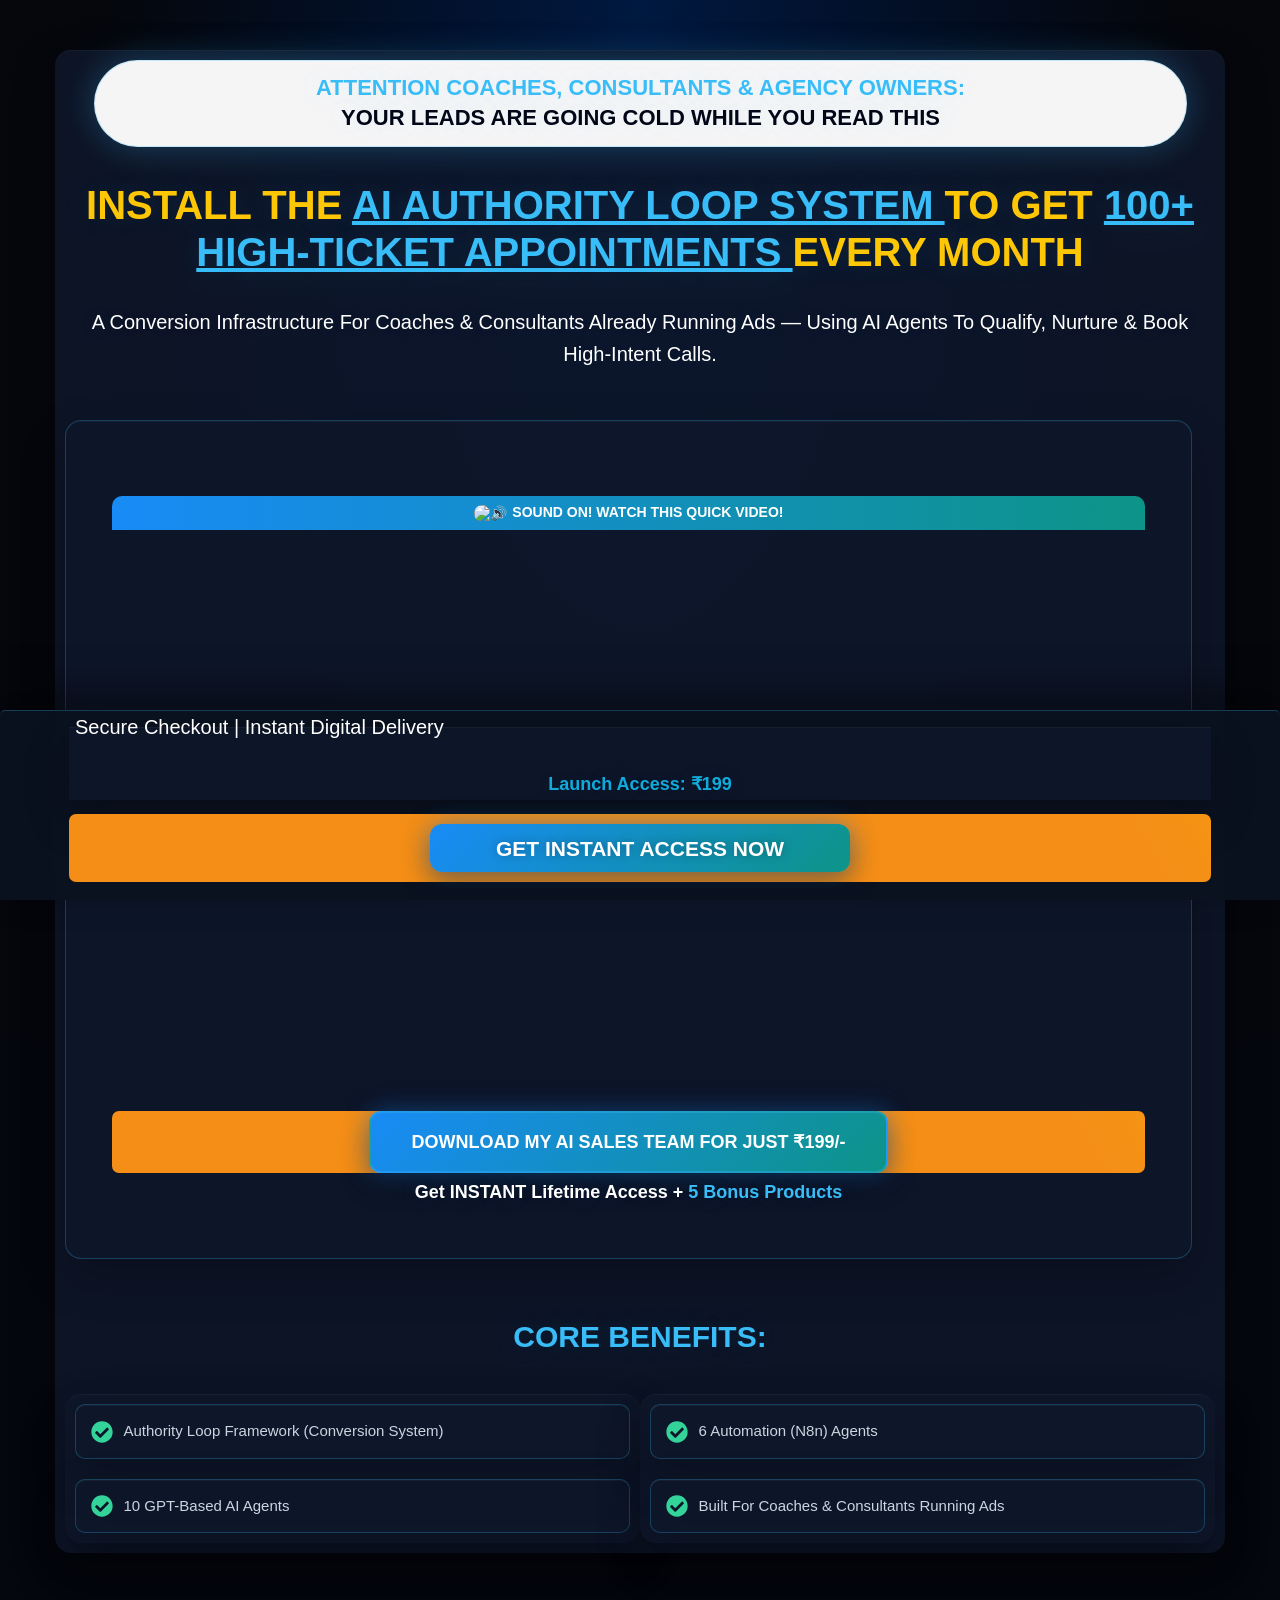
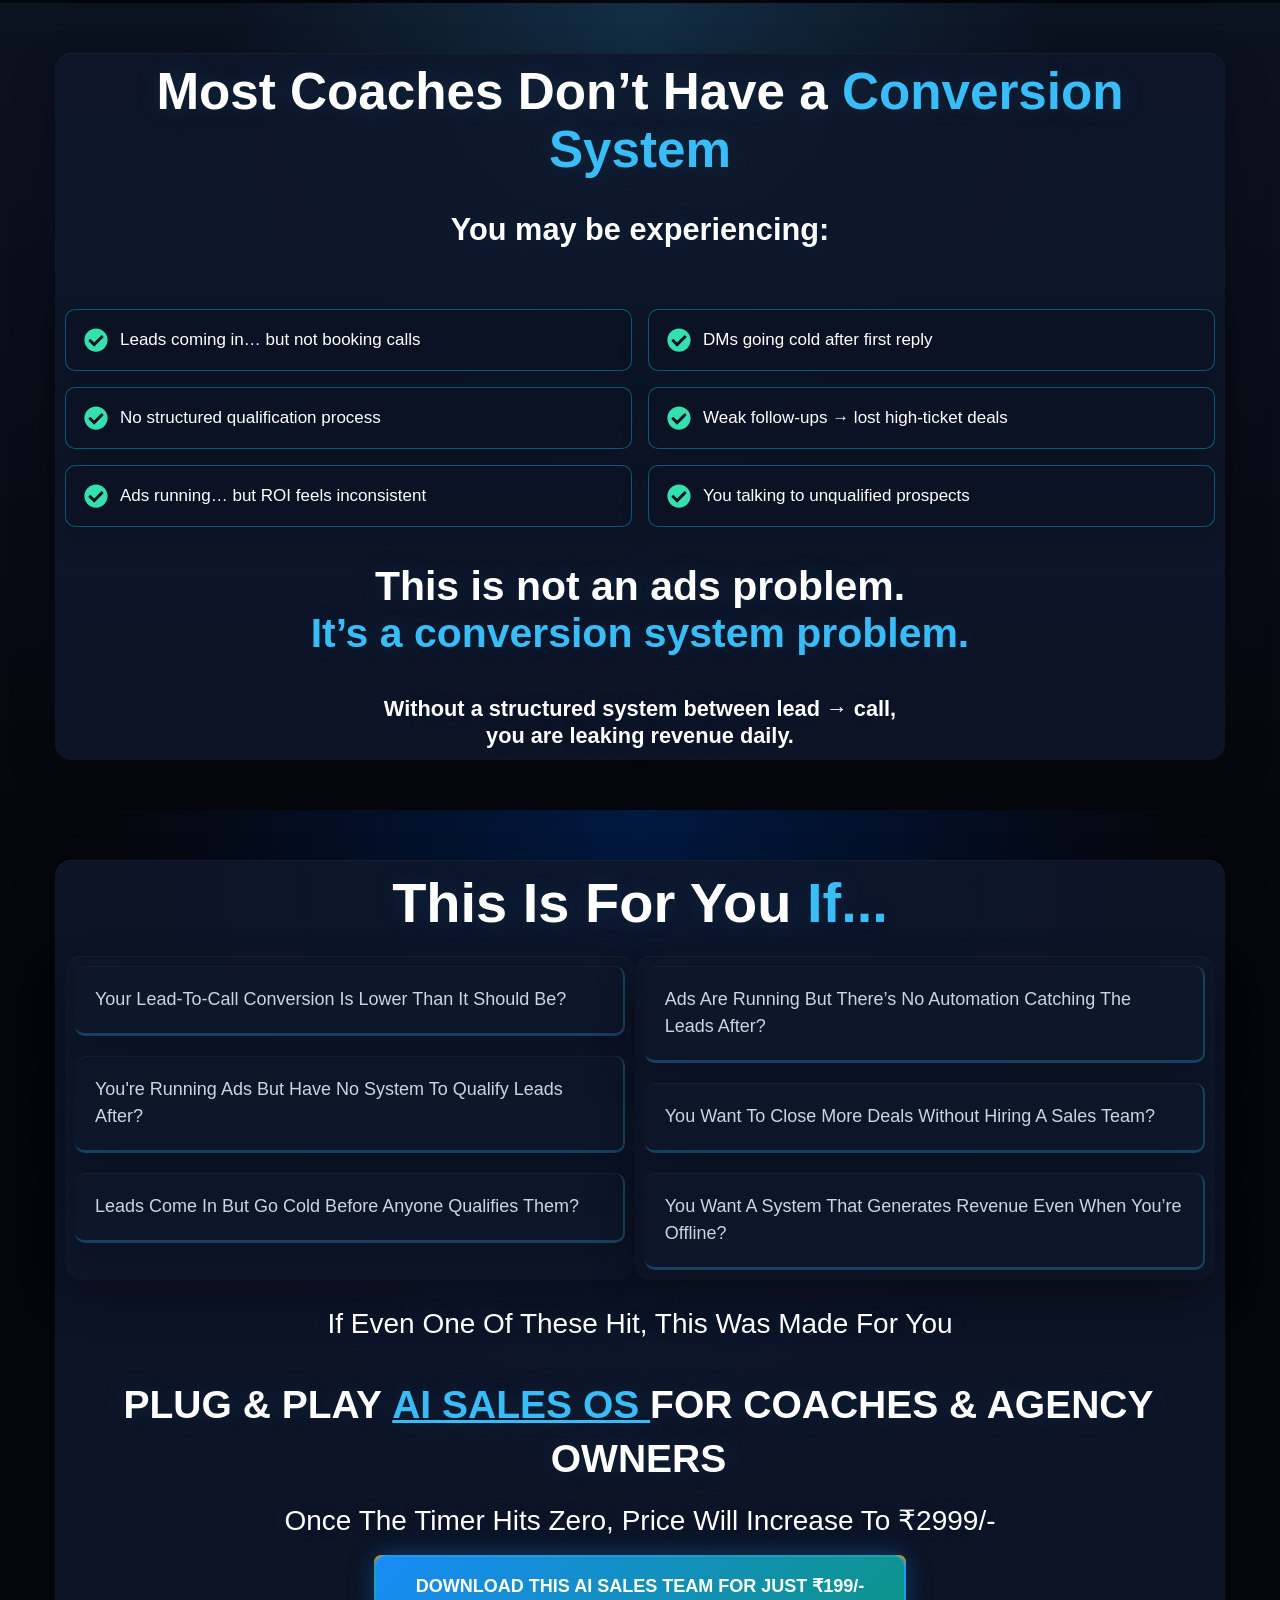
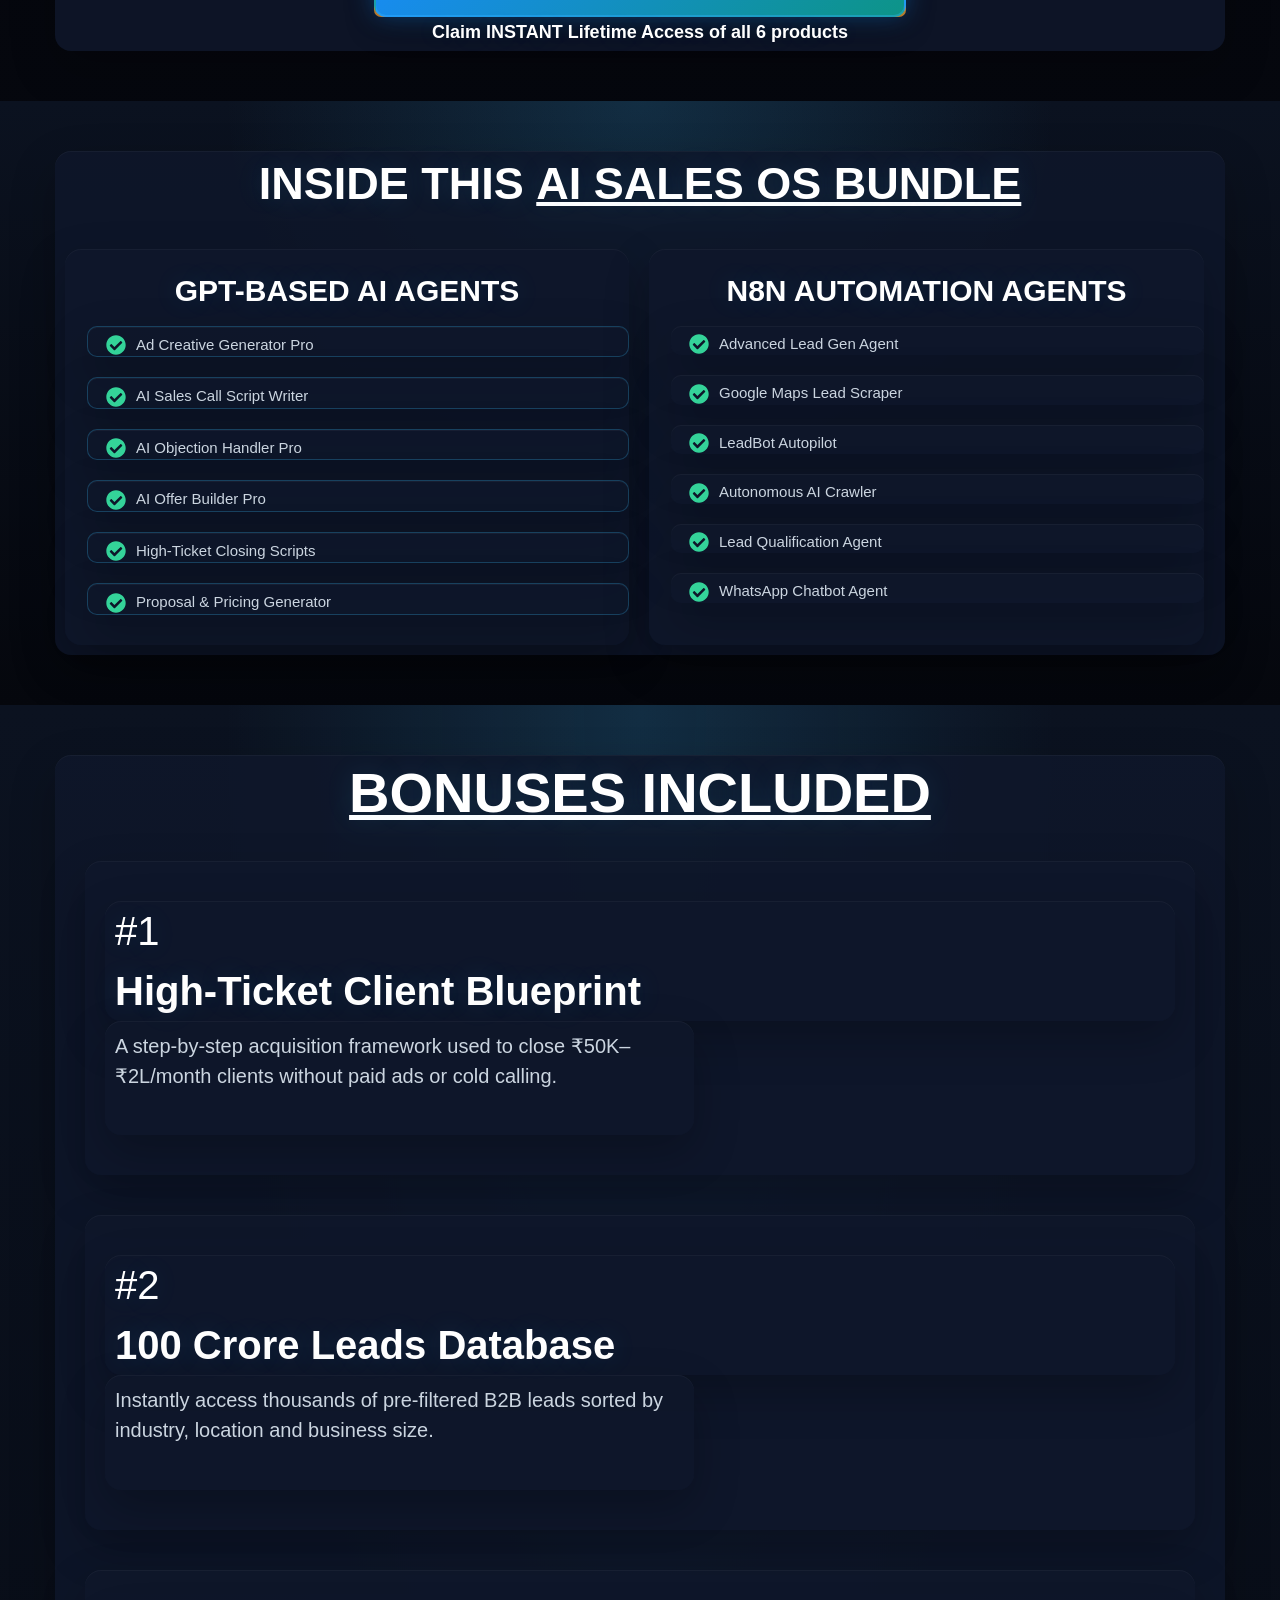
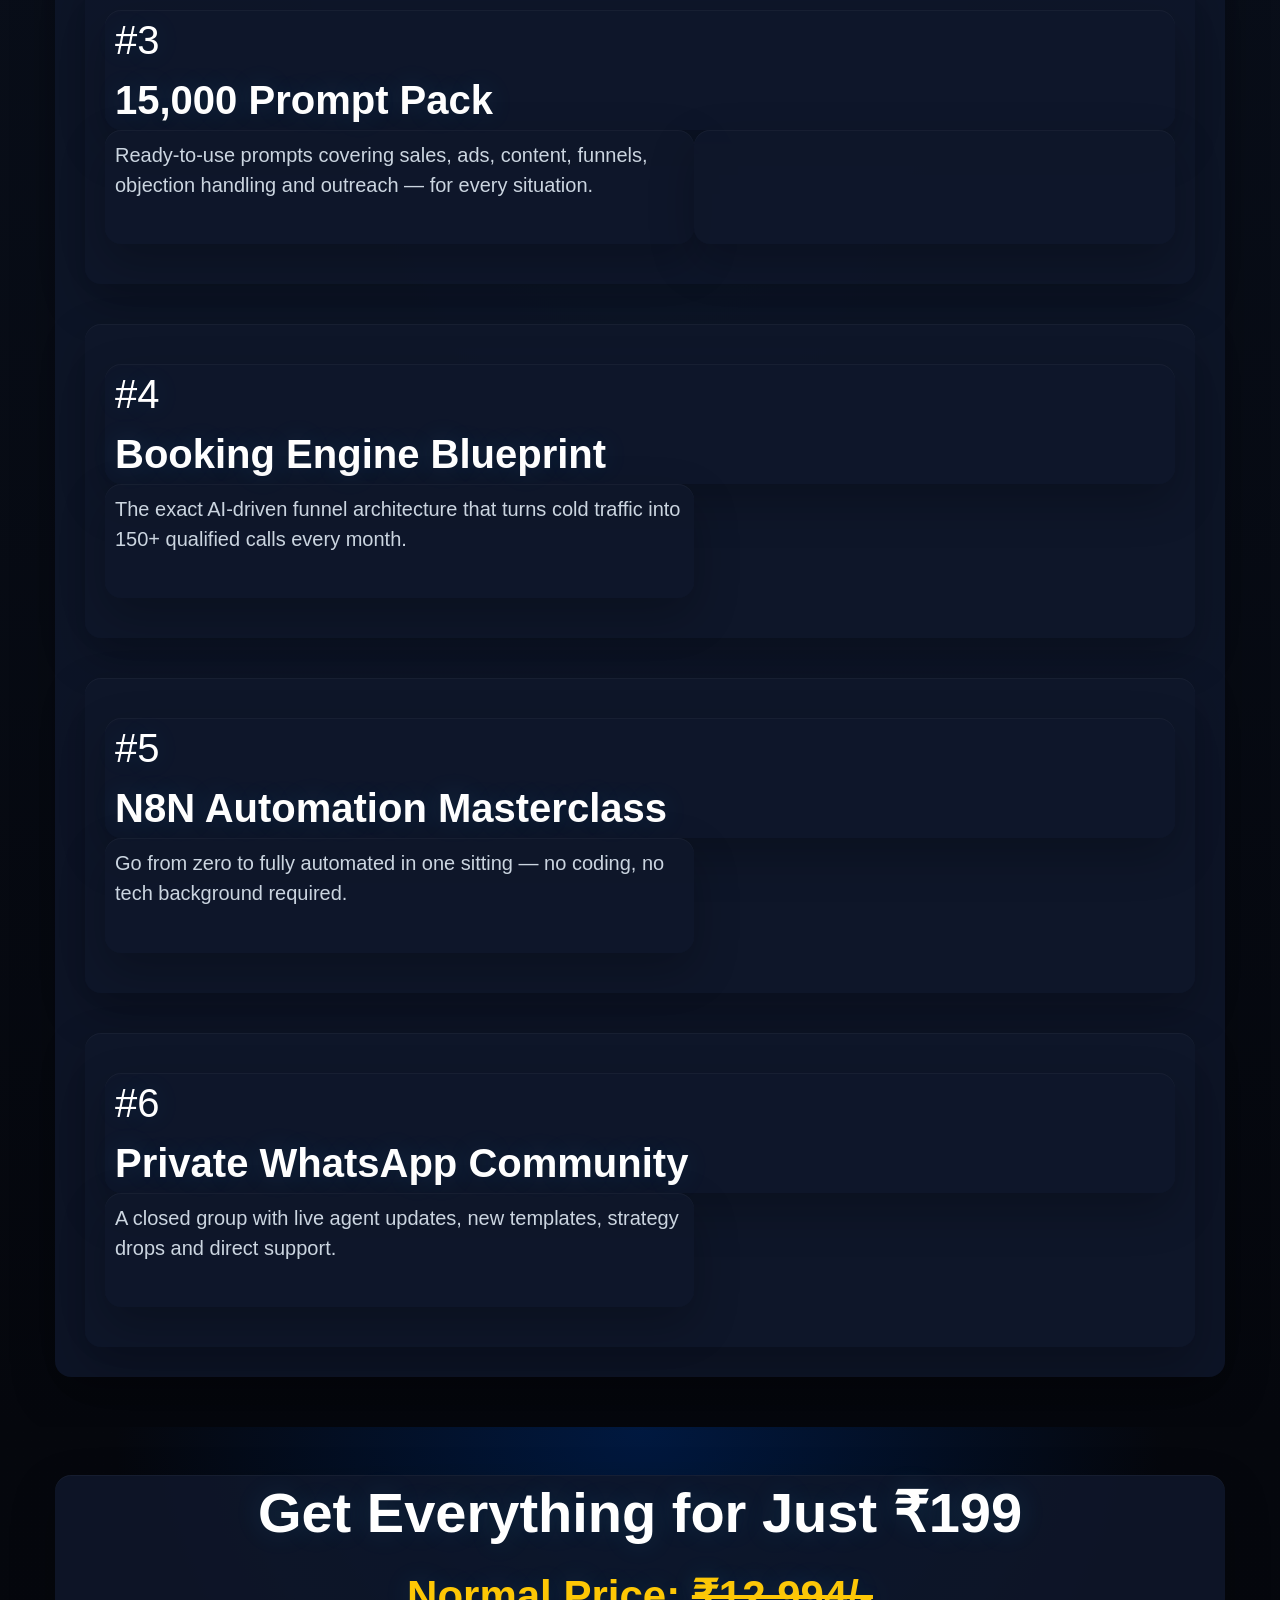
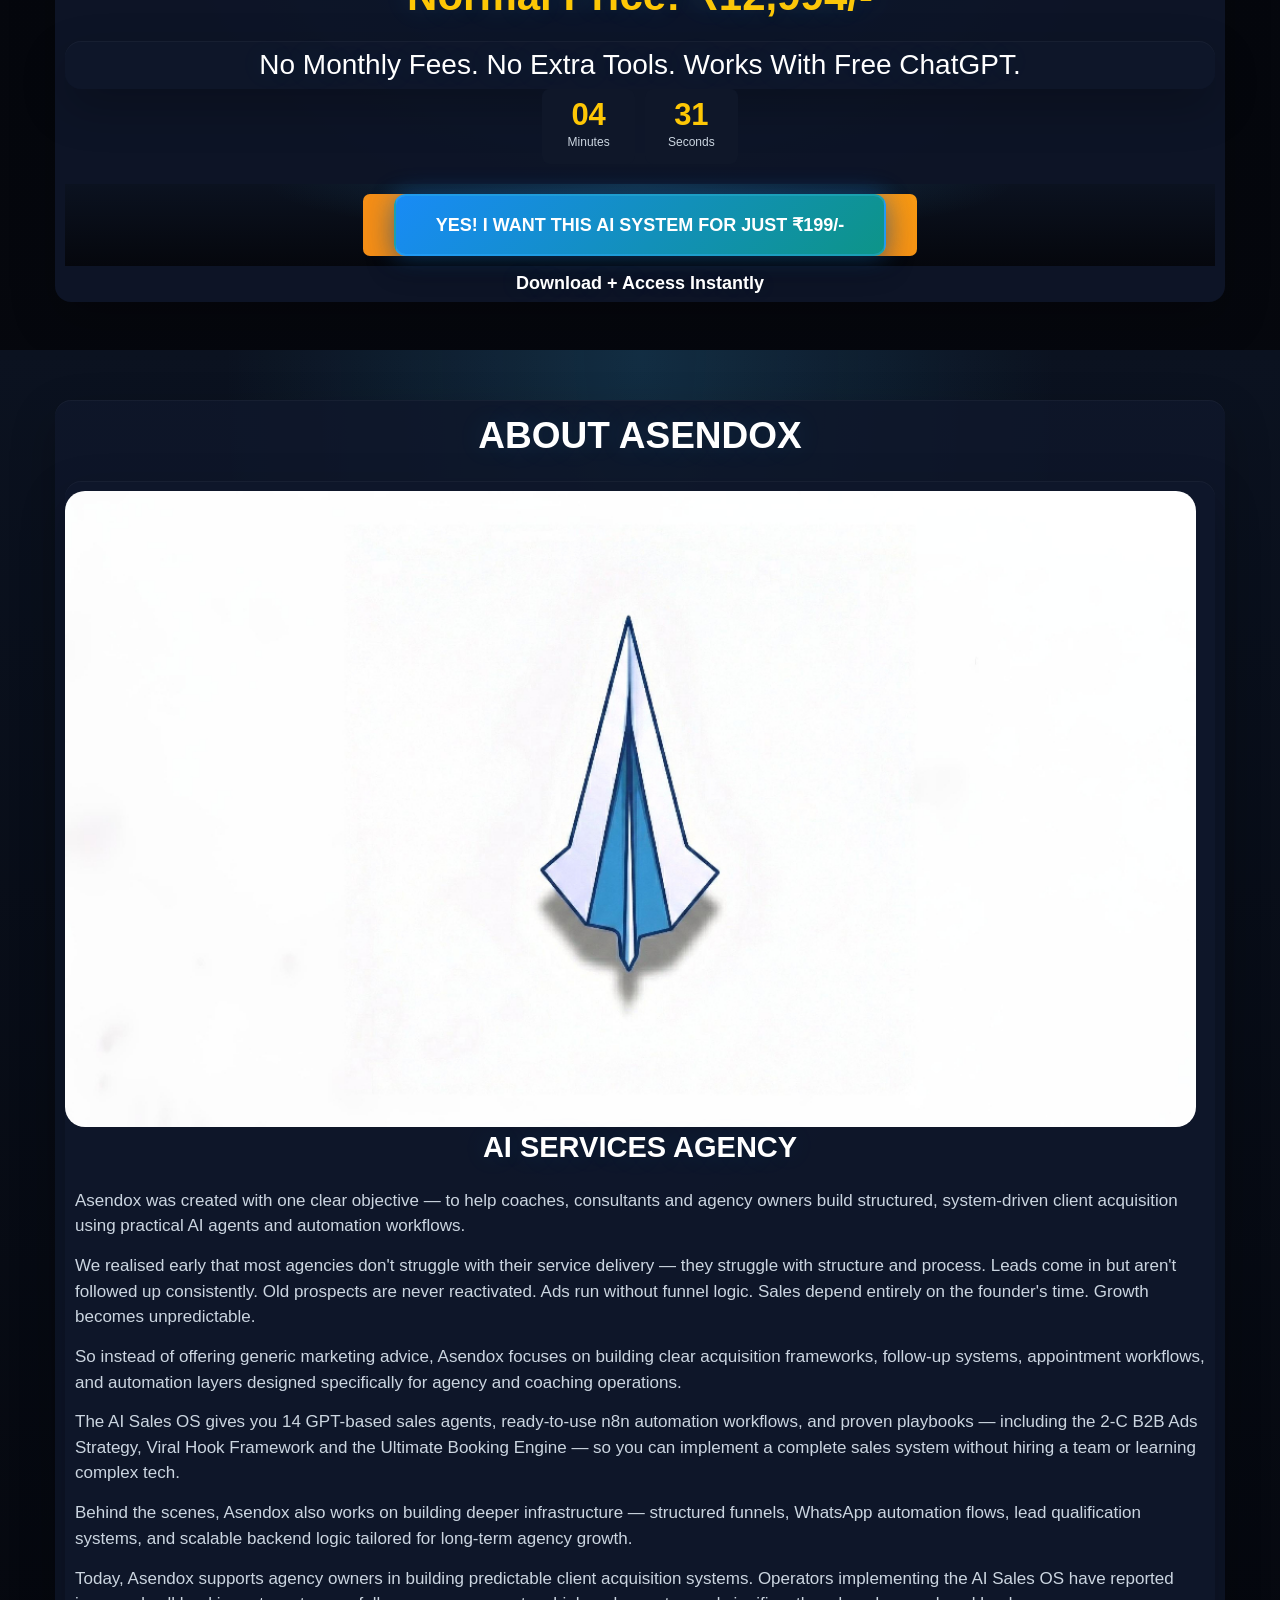
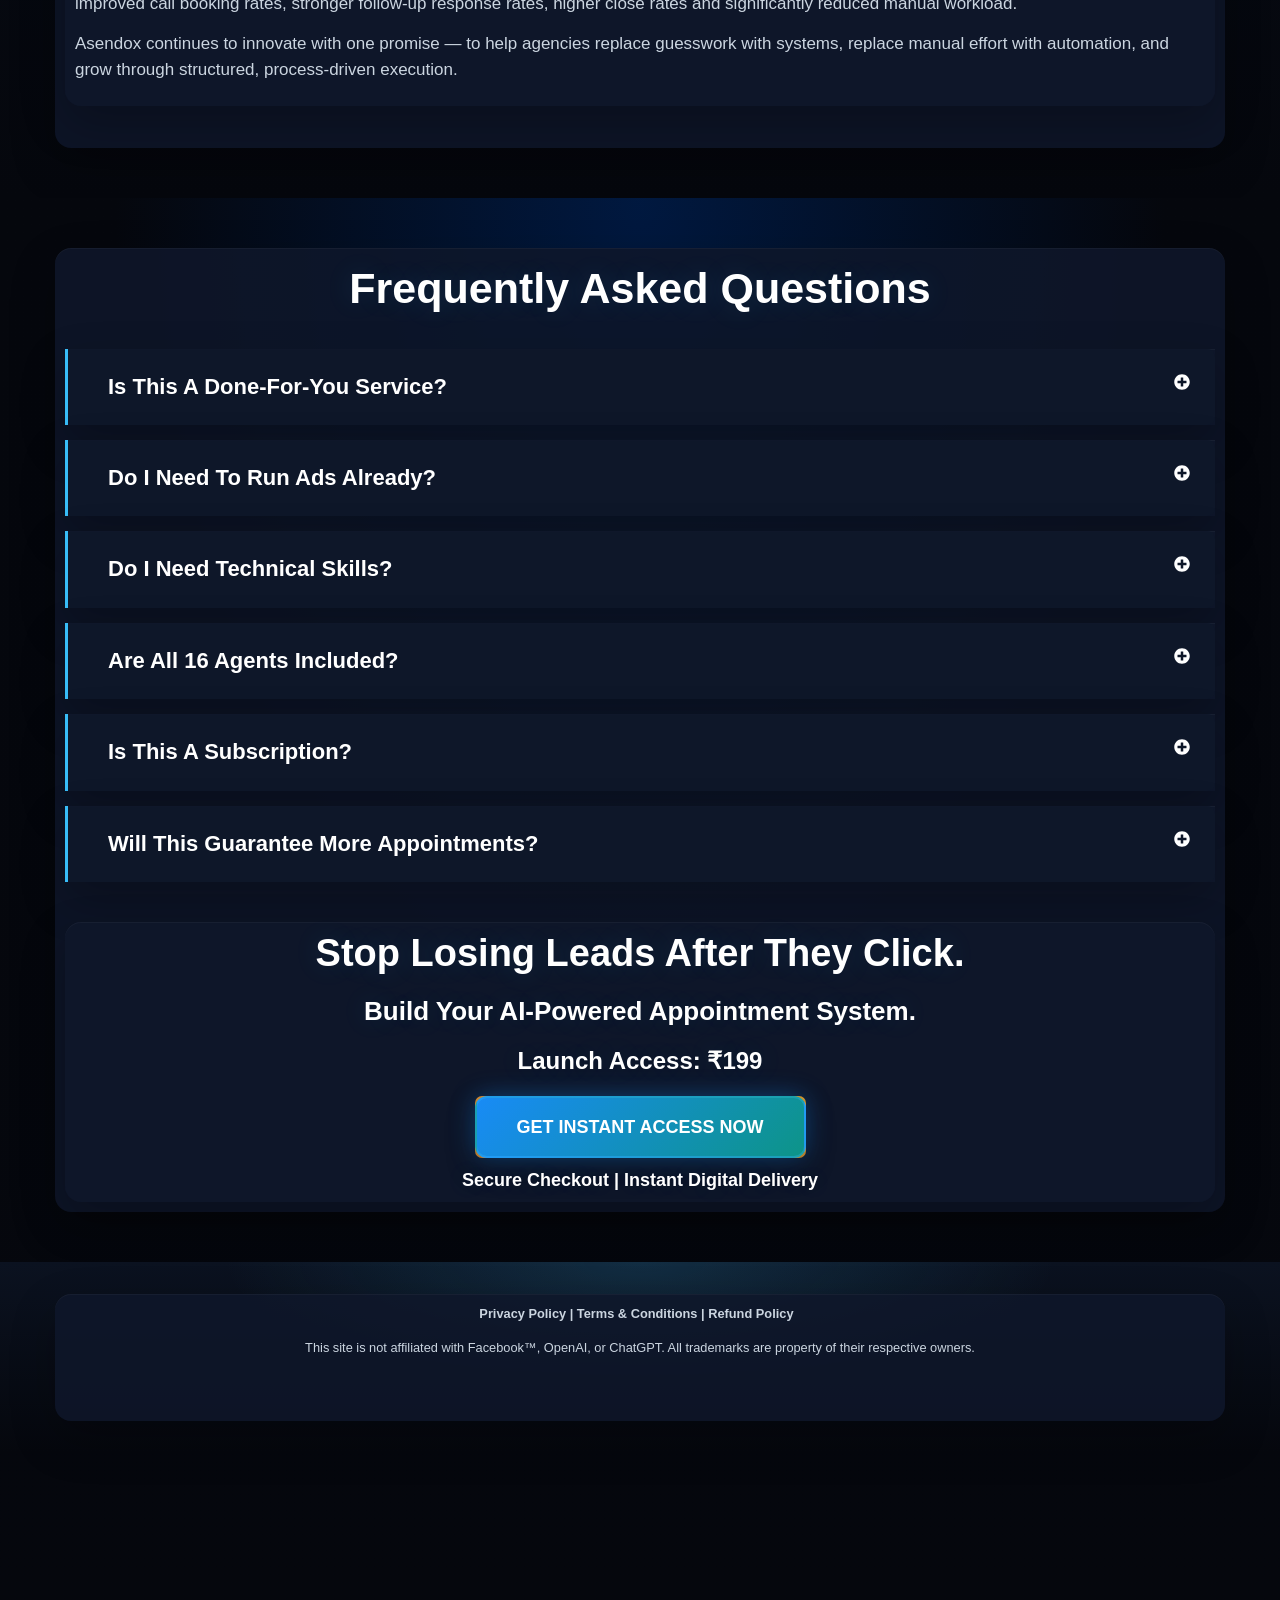
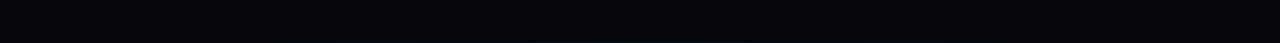
==== index.html @ 413ad121 "Made the Problem Section" ====
﻿<!DOCTYPE html>
<html lang="en-US">

<head>
	<meta http-equiv="Content-Type" content="text/html; charset=UTF-8">
	<script async="" src="./data/gtm.js.download"></script>
	<script async="" src="./data/gtm.js.download"></script>
	<script async="" src="./data/gtm(1).js.download"></script>
	<script async="" src="./data/fbevents.js.download"></script>
	<script async="" src="./data/oddnc87wo2"></script>
	<script>if (navigator.userAgent.match(/MSIE|Internet Explorer/i) || navigator.userAgent.match(/Trident\/7\..*?rv:11/i)) { var href = document.location.href; if (!href.match(/[?&]nowprocket/)) { if (href.indexOf("?") == -1) { if (href.indexOf("#") == -1) { document.location.href = href + "?nowprocket=1" } else { document.location.href = href.replace("#", "?nowprocket=1#") } } else { if (href.indexOf("#") == -1) { document.location.href = href + "&nowprocket=1" } else { document.location.href = href.replace("#", "&nowprocket=1#") } } } }</script>
	<script>class RocketLazyLoadScripts { constructor() { this.v = "1.2.3", this.triggerEvents = ["keydown", "mousedown", "mousemove", "touchmove", "touchstart", "touchend", "wheel"], this.userEventHandler = this._triggerListener.bind(this), this.touchStartHandler = this._onTouchStart.bind(this), this.touchMoveHandler = this._onTouchMove.bind(this), this.touchEndHandler = this._onTouchEnd.bind(this), this.clickHandler = this._onClick.bind(this), this.interceptedClicks = [], window.addEventListener("pageshow", t => { this.persisted = t.persisted }), window.addEventListener("DOMContentLoaded", () => { this._preconnect3rdParties() }), this.delayedScripts = { normal: [], async: [], defer: [] }, this.trash = [], this.allJQueries = [] } _addUserInteractionListener(t) { if (document.hidden) { t._triggerListener(); return } this.triggerEvents.forEach(e => window.addEventListener(e, t.userEventHandler, { passive: !0 })), window.addEventListener("touchstart", t.touchStartHandler, { passive: !0 }), window.addEventListener("mousedown", t.touchStartHandler), document.addEventListener("visibilitychange", t.userEventHandler) } _removeUserInteractionListener() { this.triggerEvents.forEach(t => window.removeEventListener(t, this.userEventHandler, { passive: !0 })), document.removeEventListener("visibilitychange", this.userEventHandler) } _onTouchStart(t) { "HTML" !== t.target.tagName && (window.addEventListener("touchend", this.touchEndHandler), window.addEventListener("mouseup", this.touchEndHandler), window.addEventListener("touchmove", this.touchMoveHandler, { passive: !0 }), window.addEventListener("mousemove", this.touchMoveHandler), t.target.addEventListener("click", this.clickHandler), this._renameDOMAttribute(t.target, "onclick", "rocket-onclick"), this._pendingClickStarted()) } _onTouchMove(t) { window.removeEventListener("touchend", this.touchEndHandler), window.removeEventListener("mouseup", this.touchEndHandler), window.removeEventListener("touchmove", this.touchMoveHandler, { passive: !0 }), window.removeEventListener("mousemove", this.touchMoveHandler), t.target.removeEventListener("click", this.clickHandler), this._renameDOMAttribute(t.target, "rocket-onclick", "onclick"), this._pendingClickFinished() } _onTouchEnd(t) { window.removeEventListener("touchend", this.touchEndHandler), window.removeEventListener("mouseup", this.touchEndHandler), window.removeEventListener("touchmove", this.touchMoveHandler, { passive: !0 }), window.removeEventListener("mousemove", this.touchMoveHandler) } _onClick(t) { t.target.removeEventListener("click", this.clickHandler), this._renameDOMAttribute(t.target, "rocket-onclick", "onclick"), this.interceptedClicks.push(t), t.preventDefault(), t.stopPropagation(), t.stopImmediatePropagation(), this._pendingClickFinished() } _replayClicks() { window.removeEventListener("touchstart", this.touchStartHandler, { passive: !0 }), window.removeEventListener("mousedown", this.touchStartHandler), this.interceptedClicks.forEach(t => { t.target.dispatchEvent(new MouseEvent("click", { view: t.view, bubbles: !0, cancelable: !0 })) }) } _waitForPendingClicks() { return new Promise(t => { this._isClickPending ? this._pendingClickFinished = t : t() }) } _pendingClickStarted() { this._isClickPending = !0 } _pendingClickFinished() { this._isClickPending = !1 } _renameDOMAttribute(t, e, r) { t.hasAttribute && t.hasAttribute(e) && (event.target.setAttribute(r, event.target.getAttribute(e)), event.target.removeAttribute(e)) } _triggerListener() { this._removeUserInteractionListener(this), "loading" === document.readyState ? document.addEventListener("DOMContentLoaded", this._loadEverythingNow.bind(this)) : this._loadEverythingNow() } _preconnect3rdParties() { let t = []; document.querySelectorAll("script[type=rocketlazyloadscript]").forEach(e => { if (e.hasAttribute("src")) { let r = new URL(e.src).origin; r !== location.origin && t.push({ src: r, crossOrigin: e.crossOrigin || "module" === e.getAttribute("data-rocket-type") }) } }), t = [...new Map(t.map(t => [JSON.stringify(t), t])).values()], this._batchInjectResourceHints(t, "preconnect") } async _loadEverythingNow() { this.lastBreath = Date.now(), this._delayEventListeners(this), this._delayJQueryReady(this), this._handleDocumentWrite(), this._registerAllDelayedScripts(), this._preloadAllScripts(), await this._loadScriptsFromList(this.delayedScripts.normal), await this._loadScriptsFromList(this.delayedScripts.defer), await this._loadScriptsFromList(this.delayedScripts.async); try { await this._triggerDOMContentLoaded(), await this._triggerWindowLoad() } catch (t) { console.error(t) } window.dispatchEvent(new Event("rocket-allScriptsLoaded")), this._waitForPendingClicks().then(() => { this._replayClicks() }), this._emptyTrash() } _registerAllDelayedScripts() { document.querySelectorAll("script[type=rocketlazyloadscript]").forEach(t => { t.hasAttribute("data-rocket-src") ? t.hasAttribute("async") && !1 !== t.async ? this.delayedScripts.async.push(t) : t.hasAttribute("defer") && !1 !== t.defer || "module" === t.getAttribute("data-rocket-type") ? this.delayedScripts.defer.push(t) : this.delayedScripts.normal.push(t) : this.delayedScripts.normal.push(t) }) } async _transformScript(t) { return new Promise((await this._littleBreath(), navigator.userAgent.indexOf("Firefox/") > 0 || "" === navigator.vendor) ? e => { let r = document.createElement("script");[...t.attributes].forEach(t => { let e = t.nodeName; "type" !== e && ("data-rocket-type" === e && (e = "type"), "data-rocket-src" === e && (e = "src"), r.setAttribute(e, t.nodeValue)) }), t.text && (r.text = t.text), r.hasAttribute("src") ? (r.addEventListener("load", e), r.addEventListener("error", e)) : (r.text = t.text, e()); try { t.parentNode.replaceChild(r, t) } catch (i) { e() } } : async e => { function r() { t.setAttribute("data-rocket-status", "failed"), e() } try { let i = t.getAttribute("data-rocket-type"), n = t.getAttribute("data-rocket-src"); t.text, i ? (t.type = i, t.removeAttribute("data-rocket-type")) : t.removeAttribute("type"), t.addEventListener("load", function r() { t.setAttribute("data-rocket-status", "executed"), e() }), t.addEventListener("error", r), n ? (t.removeAttribute("data-rocket-src"), t.src = n) : t.src = "data:text/javascript;base64," + window.btoa(unescape(encodeURIComponent(t.text))) } catch (s) { r() } }) } async _loadScriptsFromList(t) { let e = t.shift(); return e && e.isConnected ? (await this._transformScript(e), this._loadScriptsFromList(t)) : Promise.resolve() } _preloadAllScripts() { this._batchInjectResourceHints([...this.delayedScripts.normal, ...this.delayedScripts.defer, ...this.delayedScripts.async], "preload") } _batchInjectResourceHints(t, e) { var r = document.createDocumentFragment(); t.forEach(t => { let i = t.getAttribute && t.getAttribute("data-rocket-src") || t.src; if (i) { let n = document.createElement("link"); n.href = i, n.rel = e, "preconnect" !== e && (n.as = "script"), t.getAttribute && "module" === t.getAttribute("data-rocket-type") && (n.crossOrigin = !0), t.crossOrigin && (n.crossOrigin = t.crossOrigin), t.integrity && (n.integrity = t.integrity), r.appendChild(n), this.trash.push(n) } }), document.head.appendChild(r) } _delayEventListeners(t) { let e = {}; function r(t, r) { !function t(r) { !e[r] && (e[r] = { originalFunctions: { add: r.addEventListener, remove: r.removeEventListener }, eventsToRewrite: [] }, r.addEventListener = function () { arguments[0] = i(arguments[0]), e[r].originalFunctions.add.apply(r, arguments) }, r.removeEventListener = function () { arguments[0] = i(arguments[0]), e[r].originalFunctions.remove.apply(r, arguments) }); function i(t) { return e[r].eventsToRewrite.indexOf(t) >= 0 ? "rocket-" + t : t } }(t), e[t].eventsToRewrite.push(r) } function i(t, e) { let r = t[e]; Object.defineProperty(t, e, { get: () => r || function () { }, set(i) { t["rocket" + e] = r = i } }) } r(document, "DOMContentLoaded"), r(window, "DOMContentLoaded"), r(window, "load"), r(window, "pageshow"), r(document, "readystatechange"), i(document, "onreadystatechange"), i(window, "onload"), i(window, "onpageshow") } _delayJQueryReady(t) { let e; function r(r) { if (r && r.fn && !t.allJQueries.includes(r)) { r.fn.ready = r.fn.init.prototype.ready = function (e) { return t.domReadyFired ? e.bind(document)(r) : document.addEventListener("rocket-DOMContentLoaded", () => e.bind(document)(r)), r([]) }; let i = r.fn.on; r.fn.on = r.fn.init.prototype.on = function () { if (this[0] === window) { function t(t) { return t.split(" ").map(t => "load" === t || 0 === t.indexOf("load.") ? "rocket-jquery-load" : t).join(" ") } "string" == typeof arguments[0] || arguments[0] instanceof String ? arguments[0] = t(arguments[0]) : "object" == typeof arguments[0] && Object.keys(arguments[0]).forEach(e => { let r = arguments[0][e]; delete arguments[0][e], arguments[0][t(e)] = r }) } return i.apply(this, arguments), this }, t.allJQueries.push(r) } e = r } r(window.jQuery), Object.defineProperty(window, "jQuery", { get: () => e, set(t) { r(t) } }) } async _triggerDOMContentLoaded() { this.domReadyFired = !0, await this._littleBreath(), document.dispatchEvent(new Event("rocket-DOMContentLoaded")), await this._littleBreath(), window.dispatchEvent(new Event("rocket-DOMContentLoaded")), await this._littleBreath(), document.dispatchEvent(new Event("rocket-readystatechange")), await this._littleBreath(), document.rocketonreadystatechange && document.rocketonreadystatechange() } async _triggerWindowLoad() { await this._littleBreath(), window.dispatchEvent(new Event("rocket-load")), await this._littleBreath(), window.rocketonload && window.rocketonload(), await this._littleBreath(), this.allJQueries.forEach(t => t(window).trigger("rocket-jquery-load")), await this._littleBreath(); let t = new Event("rocket-pageshow"); t.persisted = this.persisted, window.dispatchEvent(t), await this._littleBreath(), window.rocketonpageshow && window.rocketonpageshow({ persisted: this.persisted }) } _handleDocumentWrite() { let t = new Map; document.write = document.writeln = function (e) { let r = document.currentScript; r || console.error("WPRocket unable to document.write this: " + e); let i = document.createRange(), n = r.parentElement, s = t.get(r); void 0 === s && (s = r.nextSibling, t.set(r, s)); let a = document.createDocumentFragment(); i.setStart(a, 0), a.appendChild(i.createContextualFragment(e)), n.insertBefore(a, s) } } async _littleBreath() { Date.now() - this.lastBreath > 45 && (await this._requestAnimFrame(), this.lastBreath = Date.now()) } async _requestAnimFrame() { return document.hidden ? new Promise(t => setTimeout(t)) : new Promise(t => requestAnimationFrame(t)) } _emptyTrash() { this.trash.forEach(t => t.remove()) } static run() { let t = new RocketLazyLoadScripts; t._addUserInteractionListener(t) } } RocketLazyLoadScripts.run();</script>

	<title>Orygin AI System</title>
	<meta name="robots" content="max-image-preview:large">
	<style>
		img:is([sizes="auto" i], [sizes^="auto," i]) {
			contain-intrinsic-size: 3000px 1500px
		}
	</style>
	<script
		src="[data-uri]"
		data-rocket-status="executed">
			window._wpemojiSettings = { "baseUrl": "https:\/\/s.w.org\/images\/core\/emoji\/16.0.1\/72x72\/", "ext": ".png", "svgUrl": "https:\/\/s.w.org\/images\/core\/emoji\/16.0.1\/svg\/", "svgExt": ".svg", "source": { "concatemoji": "https:\/\/orygin.ai\/wp-includes\/js\/wp-emoji-release.min.js?ver=6.8.3" } };
			/*! This file is auto-generated */
			!function (s, n) { var o, i, e; function c(e) { try { var t = { supportTests: e, timestamp: (new Date).valueOf() }; sessionStorage.setItem(o, JSON.stringify(t)) } catch (e) { } } function p(e, t, n) { e.clearRect(0, 0, e.canvas.width, e.canvas.height), e.fillText(t, 0, 0); var t = new Uint32Array(e.getImageData(0, 0, e.canvas.width, e.canvas.height).data), a = (e.clearRect(0, 0, e.canvas.width, e.canvas.height), e.fillText(n, 0, 0), new Uint32Array(e.getImageData(0, 0, e.canvas.width, e.canvas.height).data)); return t.every(function (e, t) { return e === a[t] }) } function u(e, t) { e.clearRect(0, 0, e.canvas.width, e.canvas.height), e.fillText(t, 0, 0); for (var n = e.getImageData(16, 16, 1, 1), a = 0; a < n.data.length; a++)if (0 !== n.data[a]) return !1; return !0 } function f(e, t, n, a) { switch (t) { case "flag": return n(e, "\ud83c\udff3\ufe0f\u200d\u26a7\ufe0f", "\ud83c\udff3\ufe0f\u200b\u26a7\ufe0f") ? !1 : !n(e, "\ud83c\udde8\ud83c\uddf6", "\ud83c\udde8\u200b\ud83c\uddf6") && !n(e, "\ud83c\udff4\udb40\udc67\udb40\udc62\udb40\udc65\udb40\udc6e\udb40\udc67\udb40\udc7f", "\ud83c\udff4\u200b\udb40\udc67\u200b\udb40\udc62\u200b\udb40\udc65\u200b\udb40\udc6e\u200b\udb40\udc67\u200b\udb40\udc7f"); case "emoji": return !a(e, "\ud83e\udedf") }return !1 } function g(e, t, n, a) { var r = "undefined" != typeof WorkerGlobalScope && self instanceof WorkerGlobalScope ? new OffscreenCanvas(300, 150) : s.createElement("canvas"), o = r.getContext("2d", { willReadFrequently: !0 }), i = (o.textBaseline = "top", o.font = "600 32px Arial", {}); return e.forEach(function (e) { i[e] = t(o, e, n, a) }), i } function t(e) { var t = s.createElement("script"); t.src = e, t.defer = !0, s.head.appendChild(t) } "undefined" != typeof Promise && (o = "wpEmojiSettingsSupports", i = ["flag", "emoji"], n.supports = { everything: !0, everythingExceptFlag: !0 }, e = new Promise(function (e) { s.addEventListener("DOMContentLoaded", e, { once: !0 }) }), new Promise(function (t) { var n = function () { try { var e = JSON.parse(sessionStorage.getItem(o)); if ("object" == typeof e && "number" == typeof e.timestamp && (new Date).valueOf() < e.timestamp + 604800 && "object" == typeof e.supportTests) return e.supportTests } catch (e) { } return null }(); if (!n) { if ("undefined" != typeof Worker && "undefined" != typeof OffscreenCanvas && "undefined" != typeof URL && URL.createObjectURL && "undefined" != typeof Blob) try { var e = "postMessage(" + g.toString() + "(" + [JSON.stringify(i), f.toString(), p.toString(), u.toString()].join(",") + "));", a = new Blob([e], { type: "text/javascript" }), r = new Worker(URL.createObjectURL(a), { name: "wpTestEmojiSupports" }); return void (r.onmessage = function (e) { c(n = e.data), r.terminate(), t(n) }) } catch (e) { } c(n = g(i, f, p, u)) } t(n) }).then(function (e) { for (var t in e) n.supports[t] = e[t], n.supports.everything = n.supports.everything && n.supports[t], "flag" !== t && (n.supports.everythingExceptFlag = n.supports.everythingExceptFlag && n.supports[t]); n.supports.everythingExceptFlag = n.supports.everythingExceptFlag && !n.supports.flag, n.DOMReady = !1, n.readyCallback = function () { n.DOMReady = !0 } }).then(function () { return e }).then(function () { var e; n.supports.everything || (n.readyCallback(), (e = n.source || {}).concatemoji ? t(e.concatemoji) : e.wpemoji && e.twemoji && (t(e.twemoji), t(e.wpemoji))) })) }((window, document), window._wpemojiSettings);
		</script>
	<style id="wp-emoji-styles-inline-css">
		img.wp-smiley,
		img.emoji {
			display: inline !important;
			border: none !important;
			box-shadow: none !important;
			height: 1em !important;
			width: 1em !important;
			margin: 0 0.07em !important;
			vertical-align: -0.1em !important;
			background: none !important;
			padding: 0 !important;
		}
	</style>
	<style id="global-styles-inline-css">
		:root {
			--wp--preset--aspect-ratio--square: 1;
			--wp--preset--aspect-ratio--4-3: 4/3;
			--wp--preset--aspect-ratio--3-4: 3/4;
			--wp--preset--aspect-ratio--3-2: 3/2;
			--wp--preset--aspect-ratio--2-3: 2/3;
			--wp--preset--aspect-ratio--16-9: 16/9;
			--wp--preset--aspect-ratio--9-16: 9/16;
			--wp--preset--color--black: #000000;
			--wp--preset--color--cyan-bluish-gray: #abb8c3;
			--wp--preset--color--white: #ffffff;
			--wp--preset--color--pale-pink: #f78da7;
			--wp--preset--color--vivid-red: #cf2e2e;
			--wp--preset--color--luminous-vivid-orange: #ff6900;
			--wp--preset--color--luminous-vivid-amber: #fcb900;
			--wp--preset--color--light-green-cyan: #7bdcb5;
			--wp--preset--color--vivid-green-cyan: #00d084;
			--wp--preset--color--pale-cyan-blue: #8ed1fc;
			--wp--preset--color--vivid-cyan-blue: #0693e3;
			--wp--preset--color--vivid-purple: #9b51e0;
			--wp--preset--gradient--vivid-cyan-blue-to-vivid-purple: linear-gradient(135deg, rgba(6, 147, 227, 1) 0%, rgb(155, 81, 224) 100%);
			--wp--preset--gradient--light-green-cyan-to-vivid-green-cyan: linear-gradient(135deg, rgb(122, 220, 180) 0%, rgb(0, 208, 130) 100%);
			--wp--preset--gradient--luminous-vivid-amber-to-luminous-vivid-orange: linear-gradient(135deg, rgba(252, 185, 0, 1) 0%, rgba(255, 105, 0, 1) 100%);
			--wp--preset--gradient--luminous-vivid-orange-to-vivid-red: linear-gradient(135deg, rgba(255, 105, 0, 1) 0%, rgb(207, 46, 46) 100%);
			--wp--preset--gradient--very-light-gray-to-cyan-bluish-gray: linear-gradient(135deg, rgb(238, 238, 238) 0%, rgb(169, 184, 195) 100%);
			--wp--preset--gradient--cool-to-warm-spectrum: linear-gradient(135deg, rgb(74, 234, 220) 0%, rgb(151, 120, 209) 20%, rgb(207, 42, 186) 40%, rgb(238, 44, 130) 60%, rgb(251, 105, 98) 80%, rgb(254, 248, 76) 100%);
			--wp--preset--gradient--blush-light-purple: linear-gradient(135deg, rgb(255, 206, 236) 0%, rgb(152, 150, 240) 100%);
			--wp--preset--gradient--blush-bordeaux: linear-gradient(135deg, rgb(254, 205, 165) 0%, rgb(254, 45, 45) 50%, rgb(107, 0, 62) 100%);
			--wp--preset--gradient--luminous-dusk: linear-gradient(135deg, rgb(255, 203, 112) 0%, rgb(199, 81, 192) 50%, rgb(65, 88, 208) 100%);
			--wp--preset--gradient--pale-ocean: linear-gradient(135deg, rgb(255, 245, 203) 0%, rgb(182, 227, 212) 50%, rgb(51, 167, 181) 100%);
			--wp--preset--gradient--electric-grass: linear-gradient(135deg, rgb(202, 248, 128) 0%, rgb(113, 206, 126) 100%);
			--wp--preset--gradient--midnight: linear-gradient(135deg, rgb(2, 3, 129) 0%, rgb(40, 116, 252) 100%);
			--wp--preset--font-size--small: 13px;
			--wp--preset--font-size--medium: 20px;
			--wp--preset--font-size--large: 36px;
			--wp--preset--font-size--x-large: 42px;
			--wp--preset--spacing--20: 0.44rem;
			--wp--preset--spacing--30: 0.67rem;
			--wp--preset--spacing--40: 1rem;
			--wp--preset--spacing--50: 1.5rem;
			--wp--preset--spacing--60: 2.25rem;
			--wp--preset--spacing--70: 3.38rem;
			--wp--preset--spacing--80: 5.06rem;
			--wp--preset--shadow--natural: 6px 6px 9px rgba(0, 0, 0, 0.2);
			--wp--preset--shadow--deep: 12px 12px 50px rgba(0, 0, 0, 0.4);
			--wp--preset--shadow--sharp: 6px 6px 0px rgba(0, 0, 0, 0.2);
			--wp--preset--shadow--outlined: 6px 6px 0px -3px rgba(255, 255, 255, 1), 6px 6px rgba(0, 0, 0, 1);
			--wp--preset--shadow--crisp: 6px 6px 0px rgba(0, 0, 0, 1);
		}

		:root {
			--wp--style--global--content-size: 800px;
			--wp--style--global--wide-size: 1200px;
		}

		:where(body) {
			margin: 0;
		}

		.wp-site-blocks>.alignleft {
			float: left;
			margin-right: 2em;
		}

		.wp-site-blocks>.alignright {
			float: right;
			margin-left: 2em;
		}

		.wp-site-blocks>.aligncenter {
			justify-content: center;
			margin-left: auto;
			margin-right: auto;
		}

		:where(.wp-site-blocks)>* {
			margin-block-start: 24px;
			margin-block-end: 0;
		}

		:where(.wp-site-blocks)> :first-child {
			margin-block-start: 0;
		}

		:where(.wp-site-blocks)> :last-child {
			margin-block-end: 0;
		}

		:root {
			--wp--style--block-gap: 24px;
		}

		:root :where(.is-layout-flow)> :first-child {
			margin-block-start: 0;
		}

		:root :where(.is-layout-flow)> :last-child {
			margin-block-end: 0;
		}

		:root :where(.is-layout-flow)>* {
			margin-block-start: 24px;
			margin-block-end: 0;
		}

		:root :where(.is-layout-constrained)> :first-child {
			margin-block-start: 0;
		}

		:root :where(.is-layout-constrained)> :last-child {
			margin-block-end: 0;
		}

		:root :where(.is-layout-constrained)>* {
			margin-block-start: 24px;
			margin-block-end: 0;
		}

		:root :where(.is-layout-flex) {
			gap: 24px;
		}

		:root :where(.is-layout-grid) {
			gap: 24px;
		}

		.is-layout-flow>.alignleft {
			float: left;
			margin-inline-start: 0;
			margin-inline-end: 2em;
		}

		.is-layout-flow>.alignright {
			float: right;
			margin-inline-start: 2em;
			margin-inline-end: 0;
		}

		.is-layout-flow>.aligncenter {
			margin-left: auto !important;
			margin-right: auto !important;
		}

		.is-layout-constrained>.alignleft {
			float: left;
			margin-inline-start: 0;
			margin-inline-end: 2em;
		}

		.is-layout-constrained>.alignright {
			float: right;
			margin-inline-start: 2em;
			margin-inline-end: 0;
		}

		.is-layout-constrained>.aligncenter {
			margin-left: auto !important;
			margin-right: auto !important;
		}

		.is-layout-constrained> :where(:not(.alignleft):not(.alignright):not(.alignfull)) {
			max-width: var(--wp--style--global--content-size);
			margin-left: auto !important;
			margin-right: auto !important;
		}

		.is-layout-constrained>.alignwide {
			max-width: var(--wp--style--global--wide-size);
		}

		body .is-layout-flex {
			display: flex;
		}

		.is-layout-flex {
			flex-wrap: wrap;
			align-items: center;
		}

		.is-layout-flex> :is(*, div) {
			margin: 0;
		}

		body .is-layout-grid {
			display: grid;
		}

		.is-layout-grid> :is(*, div) {
			margin: 0;
		}

		body {
			padding-top: 0px;
			padding-right: 0px;
			padding-bottom: 0px;
			padding-left: 0px;
		}

		a:where(:not(.wp-element-button)) {
			text-decoration: underline;
		}

		:root :where(.wp-element-button, .wp-block-button__link) {
			background-color: #32373c;
			border-width: 0;
			color: #fff;
			font-family: inherit;
			font-size: inherit;
			line-height: inherit;
			padding: calc(0.667em + 2px) calc(1.333em + 2px);
			text-decoration: none;
		}

		.has-black-color {
			color: var(--wp--preset--color--black) !important;
		}

		.has-cyan-bluish-gray-color {
			color: var(--wp--preset--color--cyan-bluish-gray) !important;
		}

		.has-white-color {
			color: var(--wp--preset--color--white) !important;
		}

		.has-pale-pink-color {
			color: var(--wp--preset--color--pale-pink) !important;
		}

		.has-vivid-red-color {
			color: var(--wp--preset--color--vivid-red) !important;
		}

		.has-luminous-vivid-orange-color {
			color: var(--wp--preset--color--luminous-vivid-orange) !important;
		}

		.has-luminous-vivid-amber-color {
			color: var(--wp--preset--color--luminous-vivid-amber) !important;
		}

		.has-light-green-cyan-color {
			color: var(--wp--preset--color--light-green-cyan) !important;
		}

		.has-vivid-green-cyan-color {
			color: var(--wp--preset--color--vivid-green-cyan) !important;
		}

		.has-pale-cyan-blue-color {
			color: var(--wp--preset--color--pale-cyan-blue) !important;
		}

		.has-vivid-cyan-blue-color {
			color: var(--wp--preset--color--vivid-cyan-blue) !important;
		}

		.has-vivid-purple-color {
			color: var(--wp--preset--color--vivid-purple) !important;
		}

		.has-black-background-color {
			background-color: var(--wp--preset--color--black) !important;
		}

		.has-cyan-bluish-gray-background-color {
			background-color: var(--wp--preset--color--cyan-bluish-gray) !important;
		}

		.has-white-background-color {
			background-color: var(--wp--preset--color--white) !important;
		}

		.has-pale-pink-background-color {
			background-color: var(--wp--preset--color--pale-pink) !important;
		}

		.has-vivid-red-background-color {
			background-color: var(--wp--preset--color--vivid-red) !important;
		}

		.has-luminous-vivid-orange-background-color {
			background-color: var(--wp--preset--color--luminous-vivid-orange) !important;
		}

		.has-luminous-vivid-amber-background-color {
			background-color: var(--wp--preset--color--luminous-vivid-amber) !important;
		}

		.has-light-green-cyan-background-color {
			background-color: var(--wp--preset--color--light-green-cyan) !important;
		}

		.has-vivid-green-cyan-background-color {
			background-color: var(--wp--preset--color--vivid-green-cyan) !important;
		}

		.has-pale-cyan-blue-background-color {
			background-color: var(--wp--preset--color--pale-cyan-blue) !important;
		}

		.has-vivid-cyan-blue-background-color {
			background-color: var(--wp--preset--color--vivid-cyan-blue) !important;
		}

		.has-vivid-purple-background-color {
			background-color: var(--wp--preset--color--vivid-purple) !important;
		}

		.has-black-border-color {
			border-color: var(--wp--preset--color--black) !important;
		}

		.has-cyan-bluish-gray-border-color {
			border-color: var(--wp--preset--color--cyan-bluish-gray) !important;
		}

		.has-white-border-color {
			border-color: var(--wp--preset--color--white) !important;
		}

		.has-pale-pink-border-color {
			border-color: var(--wp--preset--color--pale-pink) !important;
		}

		.has-vivid-red-border-color {
			border-color: var(--wp--preset--color--vivid-red) !important;
		}

		.has-luminous-vivid-orange-border-color {
			border-color: var(--wp--preset--color--luminous-vivid-orange) !important;
		}

		.has-luminous-vivid-amber-border-color {
			border-color: var(--wp--preset--color--luminous-vivid-amber) !important;
		}

		.has-light-green-cyan-border-color {
			border-color: var(--wp--preset--color--light-green-cyan) !important;
		}

		.has-vivid-green-cyan-border-color {
			border-color: var(--wp--preset--color--vivid-green-cyan) !important;
		}

		.has-pale-cyan-blue-border-color {
			border-color: var(--wp--preset--color--pale-cyan-blue) !important;
		}

		.has-vivid-cyan-blue-border-color {
			border-color: var(--wp--preset--color--vivid-cyan-blue) !important;
		}

		.has-vivid-purple-border-color {
			border-color: var(--wp--preset--color--vivid-purple) !important;
		}

		.has-vivid-cyan-blue-to-vivid-purple-gradient-background {
			background: var(--wp--preset--gradient--vivid-cyan-blue-to-vivid-purple) !important;
		}

		.has-light-green-cyan-to-vivid-green-cyan-gradient-background {
			background: var(--wp--preset--gradient--light-green-cyan-to-vivid-green-cyan) !important;
		}

		.has-luminous-vivid-amber-to-luminous-vivid-orange-gradient-background {
			background: var(--wp--preset--gradient--luminous-vivid-amber-to-luminous-vivid-orange) !important;
		}

		.has-luminous-vivid-orange-to-vivid-red-gradient-background {
			background: var(--wp--preset--gradient--luminous-vivid-orange-to-vivid-red) !important;
		}

		.has-very-light-gray-to-cyan-bluish-gray-gradient-background {
			background: var(--wp--preset--gradient--very-light-gray-to-cyan-bluish-gray) !important;
		}

		.has-cool-to-warm-spectrum-gradient-background {
			background: var(--wp--preset--gradient--cool-to-warm-spectrum) !important;
		}

		.has-blush-light-purple-gradient-background {
			background: var(--wp--preset--gradient--blush-light-purple) !important;
		}

		.has-blush-bordeaux-gradient-background {
			background: var(--wp--preset--gradient--blush-bordeaux) !important;
		}

		.has-luminous-dusk-gradient-background {
			background: var(--wp--preset--gradient--luminous-dusk) !important;
		}

		.has-pale-ocean-gradient-background {
			background: var(--wp--preset--gradient--pale-ocean) !important;
		}

		.has-electric-grass-gradient-background {
			background: var(--wp--preset--gradient--electric-grass) !important;
		}

		.has-midnight-gradient-background {
			background: var(--wp--preset--gradient--midnight) !important;
		}

		.has-small-font-size {
			font-size: var(--wp--preset--font-size--small) !important;
		}

		.has-medium-font-size {
			font-size: var(--wp--preset--font-size--medium) !important;
		}

		.has-large-font-size {
			font-size: var(--wp--preset--font-size--large) !important;
		}

		.has-x-large-font-size {
			font-size: var(--wp--preset--font-size--x-large) !important;
		}

		:root :where(.wp-block-pullquote) {
			font-size: 1.5em;
			line-height: 1.6;
		}
	</style>
	<link data-minify="1" rel="stylesheet" id="pure-css" href="./data/pure.css" media="all">
	<link data-minify="1" rel="stylesheet" id="st-trigger-button-style-css" href="./data/st-trigger-button.css"
		media="all">
	<link data-minify="1" rel="stylesheet" id="woocommerce-layout-css" href="./data/woocommerce-layout.css" media="all">
	<link data-minify="1" rel="stylesheet" id="woocommerce-smallscreen-css" href="./data/woocommerce-smallscreen.css"
		media="only screen and (max-width: 768px)">
	<link data-minify="1" rel="stylesheet" id="woocommerce-general-css" href="./data/woocommerce.css" media="all">
	<style id="woocommerce-inline-inline-css">
		.woocommerce form .form-row .required {
			visibility: visible;
		}
	</style>
	<link data-minify="1" rel="stylesheet" id="brands-styles-css" href="./data/brands.css" media="all">
	<link data-minify="1" rel="stylesheet" id="hello-elementor-css" href="./data/reset.css" media="all">
	<link data-minify="1" rel="stylesheet" id="hello-elementor-theme-style-css" href="./data/theme.css" media="all">
	<link data-minify="1" rel="stylesheet" id="hello-elementor-header-footer-css" href="./data/header-footer.css"
		media="all">
	<link rel="stylesheet" id="elementor-frontend-css" href="./data/frontend.min.css" media="all">
	<link rel="stylesheet" id="elementor-post-7-css" href="./data/post-7.css" media="all">
	<link rel="stylesheet" id="widget-heading-css" href="./data/widget-heading.min.css" media="all">
	<link rel="stylesheet" id="widget-divider-css" href="./data/widget-divider.min.css" media="all">
	<link rel="stylesheet" id="widget-image-css" href="./data/widget-image.min.css" media="all">
	<link rel="stylesheet" id="e-animation-shrink-css" href="./data/e-animation-shrink.min.css" media="all">
	<link rel="stylesheet" id="widget-icon-list-css" href="./data/widget-icon-list.min.css" media="all">
	<link rel="stylesheet" id="widget-counter-css" href="./data/widget-counter.min.css" media="all">
	<link data-minify="1" rel="stylesheet" id="swiper-css" href="./data/swiper.min.css" media="all">
	<link rel="stylesheet" id="e-swiper-css" href="./data/e-swiper.min.css" media="all">
	<link rel="stylesheet" id="widget-nested-carousel-css" href="./data/widget-nested-carousel.min.css" media="all">
	<link rel="stylesheet" id="e-animation-fadeInUp-css" href="./data/fadeInUp.min.css" media="all">
	<link rel="stylesheet" id="widget-slides-css" href="./data/widget-slides.min.css" media="all">
	<link rel="stylesheet" id="widget-countdown-css" href="./data/widget-countdown.min.css" media="all">
	<link rel="stylesheet" id="widget-toggle-css" href="./data/widget-toggle.min.css" media="all">
	<link rel="stylesheet" id="widget-animated-headline-css" href="./data/widget-animated-headline.min.css" media="all">
	<link rel="stylesheet" id="e-sticky-css" href="./data/sticky.min.css" media="all">
	<link rel="stylesheet" id="elementor-post-31511-css" href="./data/post-31511.css" media="all">
	<style id="rocket-lazyload-inline-css">
		.rll-youtube-player {
			position: relative;
			padding-bottom: 56.23%;
			height: 0;
			overflow: hidden;
			max-width: 100%;
		}

		.rll-youtube-player:focus-within {
			outline: 2px solid currentColor;
			outline-offset: 5px;
		}

		.rll-youtube-player iframe {
			position: absolute;
			top: 0;
			left: 0;
			width: 100%;
			height: 100%;
			z-index: 100;
			background: 0 0
		}

		.rll-youtube-player img {
			bottom: 0;
			display: block;
			left: 0;
			margin: auto;
			max-width: 100%;
			width: 100%;
			position: absolute;
			right: 0;
			top: 0;
			border: none;
			height: auto;
			-webkit-transition: .4s all;
			-moz-transition: .4s all;
			transition: .4s all
		}

		.rll-youtube-player img:hover {
			-webkit-filter: brightness(75%)
		}

		.rll-youtube-player .play {
			height: 100%;
			width: 100%;
			left: 0;
			top: 0;
			position: absolute;
			background: url(https://orygin.ai/wp-content/plugins/wp-rocket/assets/img/youtube.png) no-repeat center;
			background-color: transparent !important;
			cursor: pointer;
			border: none;
		}

		.wp-embed-responsive .wp-has-aspect-ratio .rll-youtube-player {
			position: absolute;
			padding-bottom: 0;
			width: 100%;
			height: 100%;
			top: 0;
			bottom: 0;
			left: 0;
			right: 0
		}
	</style>
	<link data-minify="1" rel="stylesheet" id="elementor-gf-local-poppins-css" href="./data/poppins.css" media="all">
	<link data-minify="1" rel="stylesheet" id="elementor-gf-local-montserrat-css" href="./data/montserrat.css"
		media="all">
	<link data-minify="1" rel="stylesheet" id="elementor-gf-local-jost-css" href="./data/jost.css" media="all">
	<link data-minify="1" rel="stylesheet" id="elementor-gf-local-dmsans-css" href="./data/dmsans.css" media="all">
	<link data-minify="1" rel="stylesheet" id="elementor-gf-local-inter-css" href="./data/inter.css" media="all">
	<script id="jquery-core-js" defer="" src="./data/jquery.min.js.download" data-rocket-status="executed"></script>
	<script id="jquery-migrate-js" defer="" src="./data/jquery-migrate.min.js.download"
		data-rocket-status="executed"></script>
	<script data-minify="1" id="js.cookie-js" defer="" src="./data/js.cookie.js.download"
		data-rocket-status="executed"></script>
	<script id="handl-utm-grabber-js-extra">
		var handl_utm = [];
	</script>
	<script data-minify="1" id="handl-utm-grabber-js" defer="" src="./data/handl-utm-grabber.js.download"
		data-rocket-status="executed"></script>
	<script id="wc-jquery-blockui-js" defer="" data-wp-strategy="defer" src="./data/jquery.blockUI.min.js.download"
		data-rocket-status="executed"></script>
	<script id="wc-add-to-cart-js-extra">
		var wc_add_to_cart_params = { "ajax_url": "\/wp-admin\/admin-ajax.php", "wc_ajax_url": "\/?wc-ajax=%%endpoint%%", "i18n_view_cart": "View cart", "cart_url": "https:\/\/orygin.ai\/cart\/", "is_cart": "", "cart_redirect_after_add": "no" };
	</script>
	<script id="wc-add-to-cart-js" defer="" data-wp-strategy="defer" src="./data/add-to-cart.min.js.download"
		data-rocket-status="executed"></script>
	<script id="wc-js-cookie-js" defer="" data-wp-strategy="defer" src="./data/js.cookie.min.js.download"
		data-rocket-status="executed"></script>
	<script id="woocommerce-js-extra">
		var woocommerce_params = { "ajax_url": "\/wp-admin\/admin-ajax.php", "wc_ajax_url": "\/?wc-ajax=%%endpoint%%", "i18n_password_show": "Show password", "i18n_password_hide": "Hide password" };
	</script>
	<script id="woocommerce-js" defer="" data-wp-strategy="defer" src="./data/woocommerce.min.js.download"
		data-rocket-status="executed"></script>
	<link rel="https://api.w.org/" href="https://orygin.ai/wp-json/">
	<link rel="alternate" title="JSON" type="application/json" href="https://orygin.ai/wp-json/wp/v2/pages/31511">
	<link rel="EditURI" type="application/rsd+xml" title="RSD" href="https://orygin.ai/xmlrpc.php?rsd">
	<meta name="generator" content="WordPress 6.8.3">
	<meta name="generator" content="WooCommerce 10.3.4">

	<style>
		.e-con.e-parent:nth-of-type(n+4):not(.e-lazyloaded):not(.e-no-lazyload),
		.e-con.e-parent:nth-of-type(n+4):not(.e-lazyloaded):not(.e-no-lazyload) * {
			background-image: none !important;
		}

		@media screen and (max-height: 1024px) {

			.e-con.e-parent:nth-of-type(n+3):not(.e-lazyloaded):not(.e-no-lazyload),
			.e-con.e-parent:nth-of-type(n+3):not(.e-lazyloaded):not(.e-no-lazyload) * {
				background-image: none !important;
			}
		}

		@media screen and (max-height: 640px) {

			.e-con.e-parent:nth-of-type(n+2):not(.e-lazyloaded):not(.e-no-lazyload),
			.e-con.e-parent:nth-of-type(n+2):not(.e-lazyloaded):not(.e-no-lazyload) * {
				background-image: none !important;
			}
		}
	</style>
	<style id="wp-custom-css">
		/* Sirf page ID 30180 (aapke checkout page) pe chalega */
		body.postid-30180 .checkout-callout {
			background: #f15a29;
			/* Orange background */
			color: #fff;
			padding: 12px 18px;
			border-radius: 6px;
			font-size: 16px;
			font-weight: bold;
			position: relative;
			margin-bottom: 20px;
			text-align: center;
		}

		/* Arrow niche */
		body.postid-30180 .checkout-callout::after {
			content: "";
			position: absolute;
			bottom: -10px;
			left: 30px;
			border-width: 10px;
			border-style: solid;
			border-color: #f15a29 transparent transparent transparent;
		}
	</style>
	<noscript>
		<style id="rocket-lazyload-nojs-css">
			.rll-youtube-player,
			[data-lazy-src] {
				display: none !important;
			}
		</style>
	</noscript>
	<meta name="viewport" content="width=device-width, initial-scale=1.0, viewport-fit=cover">
	<script type="module" src="./data/445241329"></script>
	<script src="./data/wp-emoji-release.min.js.download" defer=""></script>

	<!-- Meta Pixel Code -->
	<script>
		!function (f, b, e, v, n, t, s) {
			if (f.fbq) return; n = f.fbq = function () {
				n.callMethod ?
				n.callMethod.apply(n, arguments) : n.queue.push(arguments)
			};
			if (!f._fbq) f._fbq = n; n.push = n; n.loaded = !0; n.version = '2.0';
			n.queue = []; t = b.createElement(e); t.async = !0;
			t.src = v; s = b.getElementsByTagName(e)[0];
			s.parentNode.insertBefore(t, s)
		}(window, document, 'script',
			'https://connect.facebook.net/en_US/fbevents.js');
		fbq('init', '834384529453026');
		fbq('track', 'PageView');
	</script>
	<noscript><img height="1" width="1" style="display:none"
			src="https://www.facebook.com/tr?id=834384529453026&ev=PageView&noscript=1" /></noscript>
	<!-- End Meta Pixel Code -->

	<!-- Google tag (gtag.js) -->
	<script async src="https://www.googletagmanager.com/gtag/js?id=G-T3RYKD2LV7"></script>
	<script>
		window.dataLayer = window.dataLayer || [];
		function gtag() { dataLayer.push(arguments); }
		gtag('js', new Date());

		gtag('config', 'G-T3RYKD2LV7');
	</script>
	<!-- End Google tag (gtag.js) -->
	<script>
		document.addEventListener('DOMContentLoaded', function () {
			const query = window.location.search;
			if (!query || query === '?') {
				return;
			}
			const skipProtocols = ['mailto:', 'tel:', 'javascript:', 'data:'];
			document.querySelectorAll('a[href]').forEach(function (anchor) {
				const href = anchor.getAttribute('href');
				if (!href || href.startsWith('#')) {
					return;
				}
				const lowerHref = href.toLowerCase();
				if (skipProtocols.some(function (proto) { return lowerHref.startsWith(proto); })) {
					return;
				}
				try {
					const url = new URL(href, window.location.origin);
					if (url.origin !== window.location.origin || (url.search && url.search !== '?')) {
						return;
					}
					url.search = query;
					anchor.href = url.href;
				} catch (error) {
					// Ignore malformed URLs
				}
			});
		});
	</script>

</head>

<body
	class="wp-singular page-template page-template-elementor_canvas page page-id-31511 wp-embed-responsive wp-theme-hello-elementor theme-hello-elementor woocommerce-js hello-elementor-default elementor-default elementor-template-canvas elementor-kit-7 elementor-page elementor-page-31511 e--ua-isTouchDevice e--ua-blink e--ua-chrome e--ua-webkit"
	data-elementor-device-mode="desktop">
	<div data-elementor-type="wp-page" data-elementor-id="31511" class="elementor elementor-31511"
		data-elementor-post-type="page">
		<section
			class="elementor-section elementor-top-section elementor-element elementor-element-3d78cbc6 elementor-section-boxed elementor-section-height-default elementor-section-height-default"
			data-id="3d78cbc6" data-element_type="section"
			data-settings="{&quot;background_background&quot;:&quot;gradient&quot;}">
			<div class="elementor-background-overlay"></div>
			<div class="elementor-container elementor-column-gap-default">
				<div class="elementor-column elementor-col-100 elementor-top-column elementor-element elementor-element-769536b5"
					data-id="769536b5" data-element_type="column">
					<div class="elementor-widget-wrap elementor-element-populated">
						<div class="elementor-element elementor-element-b0611f7 elementor-widget elementor-widget-heading"
							data-id="b0611f7" data-element_type="widget" data-widget_type="heading.default">
							<div class="elementor-widget-container">
								<h1 class="elementor-heading-title elementor-size-default"><span
										style="color:Black"><b>ATTENTION COACHES, CONSULTANTS &amp; AGENCY OWNERS: <br>
										</b></span> YOUR LEADS ARE GOING COLD WHILE YOU READ THIS
</h1>
							</div>
						</div>
						<div class="elementor-element elementor-element-13f78b03 elementor-hidden-desktop elementor-widget-divider--view-line elementor-widget elementor-widget-divider"
							data-id="13f78b03" data-element_type="widget" data-widget_type="divider.default">
							<div class="elementor-widget-container">
								<div class="elementor-divider">
									<span class="elementor-divider-separator">
									</span>
								</div>
							</div>
						</div>
						<div class="elementor-element elementor-element-350202d1 elementor-widget elementor-widget-heading"
							data-id="350202d1" data-element_type="widget" data-widget_type="heading.default">
							<div class="elementor-widget-container">
								<h1 class="elementor-heading-title elementor-size-default">Install the
 <span
										style="color:#f48e17"><u> AI Authority Loop System </u> </span> to get
									 <span style="color:#f48e17"><u> 100+ High-Ticket Appointments </u> </span> every month
								</h1>
							</div>
						</div>
						<div class="elementor-element elementor-element-2fa3a739 elementor-widget elementor-widget-heading"
							data-id="2fa3a739" data-element_type="widget" data-widget_type="heading.default">
							<div class="elementor-widget-container">
								<h2 class="elementor-heading-title elementor-size-default">A Conversion Infrastructure for Coaches &amp; Consultants Already Running Ads — Using AI Agents to Qualify, Nurture &amp; Book High-Intent Calls.
</h2>
							</div>
						</div>
						<section
							class="elementor-section elementor-inner-section elementor-element elementor-element-54323ab3 elementor-section-boxed elementor-section-height-default elementor-section-height-default"
							data-id="54323ab3" data-element_type="section">
							<div class="elementor-container elementor-column-gap-default">
								<div class="elementor-column elementor-col-100 elementor-inner-column elementor-element elementor-element-7224810"
									data-id="7224810" data-element_type="column"
									data-settings="{&quot;background_background&quot;:&quot;classic&quot;}">
									<div class="elementor-widget-wrap elementor-element-populated">
										<div class="elementor-element elementor-widget elementor-widget-html"
											data-id="9858aa5" data-element_type="widget"
											data-widget_type="html.default">
											<div class="elementor-widget-container">
												<div
													style="background-color: #FFBA00; padding: 8px 0; text-align: center;">
													<h3 style="margin: 0; font-size: 14px; font-weight: bold;">🔊 SOUND
														ON! WATCH THIS QUICK VIDEO!</h3>
												</div>
												<script src="https://fast.wistia.com/embed/medias/3p7b039w3u.jsonp"
													async></script>
												<script src="https://fast.wistia.com/assets/external/E-v1.js"
													async></script>
												<div class="wistia_responsive_padding"
													style="padding:56.25% 0 0 0;position:relative;">
													<div class="wistia_responsive_wrapper"
														style="height:100%;left:0;position:absolute;top:0;width:100%;">
														<div class="wistia_embed wistia_async_3p7b039w3u seo=true videoFoam=true"
															style="height:100%;position:relative;width:100%">
															<div class="wistia_swatch"
																style="height:100%;left:0;opacity:0;overflow:hidden;position:absolute;top:0;transition:opacity 200ms;width:100%;">
																<img src="https://fast.wistia.com/embed/medias/3p7b039w3u/swatch"
																	style="filter:blur(5px);height:100%;object-fit:contain;width:100%;"
																	alt="" aria-hidden="true"
																	onload="this.parentNode.style.opacity=1;" />
															</div>
														</div>
													</div>
												</div>
											</div>
											<div class="elementor-element elementor-element-1d07ac24 elementor-align-center elementor-widget__width-initial btn elementor-widget elementor-widget-button"
												data-id="1d07ac24" data-element_type="widget"
												data-widget_type="button.default">
												<div class="elementor-widget-container">
													<div class="elementor-button-wrapper">
														<a class="elementor-button elementor-button-link elementor-size-sm elementor-animation-shrink"
															href="/checkout">
															<span class="elementor-button-content-wrapper">
																<span class="elementor-button-text">DOWNLOAD MY AI SALES
																	TEAM FOR JUST ₹199/-</span>
															</span>
														</a>
													</div>
												</div>
											</div>
											<div class="elementor-element elementor-element-435edb62 elementor-widget elementor-widget-heading"
												data-id="435edb62" data-element_type="widget"
												data-widget_type="heading.default">
												<div class="elementor-widget-container">
													<h2 class="elementor-heading-title elementor-size-default">Get
														INSTANT Lifetime Access + <span style="color:#f48e17"> 5 Bonus
															Products </span></h2>
												</div>
											</div>
										</div>
									</div>
								</div>
						</section>
						<div class="elementor-element elementor-element-a4a0327 elementor-widget elementor-widget-heading"
							data-id="a4a0327" data-element_type="widget" data-widget_type="heading.default">
							<div class="elementor-widget-container">
								<h2 class="elementor-heading-title elementor-size-default"><span
										style="color:#11ABDB">CORE BENEFITS:</span></h2>
							</div>
						</div>
						<section
							class="elementor-section elementor-inner-section elementor-element elementor-element-4206b726 elementor-section-boxed elementor-section-height-default elementor-section-height-default"
							data-id="4206b726" data-element_type="section">
							<div class="elementor-container elementor-column-gap-default">
								<div class="elementor-column elementor-col-50 elementor-inner-column elementor-element elementor-element-308aff2d"
									data-id="308aff2d" data-element_type="column">
									<div class="elementor-widget-wrap elementor-element-populated">
										<div class="elementor-element elementor-element-3ead8f6c elementor-icon-list--layout-traditional elementor-list-item-link-full_width elementor-widget elementor-widget-icon-list"
											data-id="3ead8f6c" data-element_type="widget"
											data-widget_type="icon-list.default">
											<div class="elementor-widget-container">
												<ul class="elementor-icon-list-items">
													<li class="elementor-icon-list-item">
														<span class="elementor-icon-list-icon">
															<svg aria-hidden="true"
																class="e-font-icon-svg e-fas-check-circle"
																viewBox="0 0 512 512"
																xmlns="http://www.w3.org/2000/svg">
																<path
																	d="M504 256c0 136.967-111.033 248-248 248S8 392.967 8 256 119.033 8 256 8s248 111.033 248 248zM227.314 387.314l184-184c6.248-6.248 6.248-16.379 0-22.627l-22.627-22.627c-6.248-6.249-16.379-6.249-22.628 0L216 308.118l-70.059-70.059c-6.248-6.248-16.379-6.248-22.628 0l-22.627 22.627c-6.248 6.248-6.248 16.379 0 22.627l104 104c6.249 6.249 16.379 6.249 22.628.001z">
																</path>
															</svg> </span>
																	<span class="elementor-icon-list-text">Authority Loop Framework (Conversion System)</span>
													</li>
												</ul>
											</div>
										</div>
										<div class="elementor-element elementor-element-b935470 elementor-icon-list--layout-traditional elementor-list-item-link-full_width elementor-widget elementor-widget-icon-list"
											data-id="b935470" data-element_type="widget"
											data-widget_type="icon-list.default">
											<div class="elementor-widget-container">
												<ul class="elementor-icon-list-items">
													<li class="elementor-icon-list-item">
														<span class="elementor-icon-list-icon">
															<svg aria-hidden="true"
																class="e-font-icon-svg e-fas-check-circle"
																viewBox="0 0 512 512"
																xmlns="http://www.w3.org/2000/svg">
																<path
																	d="M504 256c0 136.967-111.033 248-248 248S8 392.967 8 256 119.033 8 256 8s248 111.033 248 248zM227.314 387.314l184-184c6.248-6.248 6.248-16.379 0-22.627l-22.627-22.627c-6.248-6.249-16.379-6.249-22.628 0L216 308.118l-70.059-70.059c-6.248-6.248-16.379-6.248-22.628 0l-22.627 22.627c-6.248 6.248-6.248 16.379 0 22.627l104 104c6.249 6.249 16.379 6.249 22.628.001z">
																</path>
															</svg> </span>
																	<span class="elementor-icon-list-text">10 GPT-Based AI Agents</span>
													</li>
												</ul>
											</div>
										</div>
									</div>
								</div>
								<div class="elementor-column elementor-col-50 elementor-inner-column elementor-element elementor-element-6e390a57"
									data-id="6e390a57" data-element_type="column">
									<div class="elementor-widget-wrap elementor-element-populated">
										<div class="elementor-element elementor-element-4b6f573a elementor-icon-list--layout-traditional elementor-list-item-link-full_width elementor-widget elementor-widget-icon-list"
											data-id="4b6f573a" data-element_type="widget"
											data-widget_type="icon-list.default">
											<div class="elementor-widget-container">
												<ul class="elementor-icon-list-items">
													<li class="elementor-icon-list-item">
														<span class="elementor-icon-list-icon">
															<svg aria-hidden="true"
																class="e-font-icon-svg e-fas-check-circle"
																viewBox="0 0 512 512"
																xmlns="http://www.w3.org/2000/svg">
																<path
																	d="M504 256c0 136.967-111.033 248-248 248S8 392.967 8 256 119.033 8 256 8s248 111.033 248 248zM227.314 387.314l184-184c6.248-6.248 6.248-16.379 0-22.627l-22.627-22.627c-6.248-6.249-16.379-6.249-22.628 0L216 308.118l-70.059-70.059c-6.248-6.248-16.379-6.248-22.628 0l-22.627 22.627c-6.248 6.248-6.248 16.379 0 22.627l104 104c6.249 6.249 16.379 6.249 22.628.001z">
																</path>
															</svg> </span>
																	<span class="elementor-icon-list-text">6 Automation (n8n) Agents</span>
													</li>
												</ul>
											</div>
										</div>
										<div class="elementor-element elementor-element-5787363d elementor-icon-list--layout-traditional elementor-list-item-link-full_width elementor-widget elementor-widget-icon-list"
											data-id="5787363d" data-element_type="widget"
											data-widget_type="icon-list.default">
											<div class="elementor-widget-container">
												<ul class="elementor-icon-list-items">
													<li class="elementor-icon-list-item">
														<span class="elementor-icon-list-icon">
															<svg aria-hidden="true"
																class="e-font-icon-svg e-fas-check-circle"
																viewBox="0 0 512 512"
																xmlns="http://www.w3.org/2000/svg">
																<path
																	d="M504 256c0 136.967-111.033 248-248 248S8 392.967 8 256 119.033 8 256 8s248 111.033 248 248zM227.314 387.314l184-184c6.248-6.248 6.248-16.379 0-22.627l-22.627-22.627c-6.248-6.249-16.379-6.249-22.628 0L216 308.118l-70.059-70.059c-6.248-6.248-16.379-6.248-22.628 0l-22.627 22.627c-6.248 6.248-6.248 16.379 0 22.627l104 104c6.249 6.249 16.379 6.249 22.628.001z">
																</path>
															</svg> </span>
																	<span class="elementor-icon-list-text">Built for Coaches &amp; Consultants Running Ads</span>
													</li>
												</ul>
											</div>
										</div>
									</div>
								</div>
							</div>
						</section>
					</div>
				</div>
			</div>
		</section>
		<div class="elementor-element elementor-element-049a6fc elementor-hidden-desktop elementor-hidden-tablet elementor-hidden-mobile e-flex e-con-boxed e-con e-parent"
			data-id="049a6fc" data-element_type="container"
			data-settings="{&quot;background_background&quot;:&quot;classic&quot;}">
			<div class="e-con-inner">
				<div class="elementor-element elementor-element-afff4a1 elementor-widget__width-initial elementor-widget elementor-widget-counter"
					data-id="afff4a1" data-element_type="widget" data-widget_type="counter.default">
					<div class="elementor-widget-container">
						<div class="elementor-counter">
							<div class="elementor-counter-title">Businesses Empowered</div>
							<div class="elementor-counter-number-wrapper">
								<span class="elementor-counter-number-prefix"></span>
								<span class="elementor-counter-number" data-duration="2000" data-to-value="1589"
									data-from-value="0" data-delimiter=",">0</span>
								<span class="elementor-counter-number-suffix">+</span>
							</div>
						</div>
					</div>
				</div>
				<div class="elementor-element elementor-element-40b303c elementor-widget__width-initial elementor-widget elementor-widget-counter"
					data-id="40b303c" data-element_type="widget" data-widget_type="counter.default">
					<div class="elementor-widget-container">
						<div class="elementor-counter">
							<div class="elementor-counter-title">Lead Growth</div>
							<div class="elementor-counter-number-wrapper">
								<span class="elementor-counter-number-prefix"></span>
								<span class="elementor-counter-number" data-duration="2000" data-to-value="1.3"
									data-from-value="0" data-delimiter=",">0</span>
								<span class="elementor-counter-number-suffix">×</span>
							</div>
						</div>
					</div>
				</div>
				<div class="elementor-element elementor-element-cdaf4fb elementor-widget__width-initial elementor-widget elementor-widget-counter"
					data-id="cdaf4fb" data-element_type="widget" data-widget_type="counter.default">
					<div class="elementor-widget-container">
						<div class="elementor-counter">
							<div class="elementor-counter-title">Hours Saved Weekly</div>
							<div class="elementor-counter-number-wrapper">
								<span class="elementor-counter-number-prefix"></span>
								<span class="elementor-counter-number" data-duration="2000" data-to-value="10"
									data-from-value="" data-delimiter=","></span>
								<span class="elementor-counter-number-suffix">-12 </span>
							</div>
						</div>
					</div>
				</div>
				<div class="elementor-element elementor-element-ec41261 elementor-widget__width-initial elementor-widget elementor-widget-counter"
					data-id="ec41261" data-element_type="widget" data-widget_type="counter.default">
					<div class="elementor-widget-container">
						<div class="elementor-counter">
							<div class="elementor-counter-title">Rated by Users</div>
							<div class="elementor-counter-number-wrapper">
								<span class="elementor-counter-number-prefix"></span>
								<span class="elementor-counter-number" data-duration="2000" data-to-value="4.9"
									data-from-value="" data-delimiter=","></span>
								<span class="elementor-counter-number-suffix">★</span>
							</div>
						</div>
					</div>
				</div>
				<div class="elementor-element elementor-element-054b4ed elementor-widget elementor-widget-heading"
					data-id="054b4ed" data-element_type="widget" data-widget_type="heading.default">
					<div class="elementor-widget-container">
						<h2 class="elementor-heading-title elementor-size-default">Saved <span
								style="color:#f48e17">₹48,000+/month </span> in tools, salaries &amp; wasted hours by
							letting<span style="color:#f48e17"> 30 AI Agents handle </span>what humans used to.
						</h2>
					</div>
				</div>
			</div>
		</div>
		<section
			class="elementor-section elementor-top-section elementor-element elementor-element-201fc47c elementor-section-boxed elementor-section-height-default elementor-section-height-default"
			data-id="201fc47c" data-element_type="section"
			data-settings="{&quot;background_background&quot;:&quot;classic&quot;}">
			<style>
				.elementor-element-201fc47c .acc-problem-title {
					font-size: clamp(34px, 4vw, 54px) !important;
					line-height: 1.12 !important;
					text-align: center;
					margin-bottom: 14px;
				}

				.elementor-element-201fc47c .acc-problem-kicker {
					font-size: clamp(22px, 2.4vw, 34px) !important;
					line-height: 1.2 !important;
					text-align: center;
					margin-bottom: 18px;
				}

				.elementor-element-201fc47c .acc-problem-grid {
					display: grid;
					grid-template-columns: repeat(2, minmax(0, 1fr));
					gap: 16px;
					width: 100%;
					margin: 22px auto 26px;
				}

				.elementor-element-201fc47c .acc-problem-card {
					display: flex;
					align-items: center;
					gap: 12px;
					min-height: 62px;
					padding: 16px 18px;
					background: rgba(10, 18, 36, 0.74);
					border: 1px solid rgba(17, 171, 219, 0.45);
					border-radius: 10px;
					box-shadow: 0 12px 28px rgba(0, 0, 0, 0.16);
				}

				.elementor-element-201fc47c .acc-problem-icon {
					flex: 0 0 24px;
					width: 24px;
					height: 24px;
					color: #36e0ae;
				}

				.elementor-element-201fc47c .acc-problem-card span:last-child {
					color: #fff;
					font-size: 17px;
					line-height: 1.35;
				}

				.elementor-element-201fc47c .acc-problem-close {
					font-size: clamp(28px, 3.2vw, 44px) !important;
					line-height: 1.15 !important;
					text-align: center;
					margin: 10px auto 0;
					max-width: 980px;
				}

				.elementor-element-201fc47c .acc-problem-note {
					font-size: clamp(18px, 1.7vw, 24px) !important;
					line-height: 1.25 !important;
					text-align: center;
					margin: 18px auto 0;
					max-width: 760px;
				}

				@media (max-width: 767px) {
					.elementor-element-201fc47c .elementor-widget-wrap {
						padding-left: 14px;
						padding-right: 14px;
					}

					.elementor-element-201fc47c .acc-problem-title {
						font-size: 28px !important;
					}

					.elementor-element-201fc47c .acc-problem-kicker {
						font-size: 21px !important;
					}

					.elementor-element-201fc47c .acc-problem-grid {
						grid-template-columns: 1fr;
						gap: 12px;
						margin-top: 18px;
					}

					.elementor-element-201fc47c .acc-problem-card {
						align-items: flex-start;
						min-height: auto;
						padding: 14px 15px;
					}

					.elementor-element-201fc47c .acc-problem-card span:last-child {
						font-size: 15px;
					}

					.elementor-element-201fc47c .acc-problem-close {
						font-size: 25px !important;
					}

					.elementor-element-201fc47c .acc-problem-note {
						font-size: 16px !important;
					}
				}
			</style>
			<div class="elementor-background-overlay"></div>
			<div class="elementor-container elementor-column-gap-default">
				<div class="elementor-column elementor-col-100 elementor-top-column elementor-element elementor-element-56d4ded0"
					data-id="56d4ded0" data-element_type="column">
					<div class="elementor-widget-wrap elementor-element-populated">
						<div class="elementor-element elementor-element-2f59a612 elementor-widget elementor-widget-heading"
							data-id="2f59a612" data-element_type="widget" data-widget_type="heading.default">
							<div class="elementor-widget-container">
								<h2 class="elementor-heading-title elementor-size-default acc-problem-title">Most Coaches Don’t Have a <span style="color:#f48e17">Conversion System</span></h2>
							</div>
						</div>

						<div class="elementor-element elementor-widget elementor-widget-heading"
							data-element_type="widget" data-widget_type="heading.default">
							<div class="elementor-widget-container">
								<h2 class="elementor-heading-title elementor-size-default acc-problem-kicker">You may be experiencing:</h2>
							</div>
						</div>

						<div class="acc-problem-grid">
							<div class="acc-problem-card">
								<span class="acc-problem-icon">
									<svg aria-hidden="true" class="e-font-icon-svg e-fas-check-circle" viewBox="0 0 512 512"
										xmlns="http://www.w3.org/2000/svg">
										<path fill="currentColor"
											d="M504 256c0 136.967-111.033 248-248 248S8 392.967 8 256 119.033 8 256 8s248 111.033 248 248zM227.314 387.314l184-184c6.248-6.248 6.248-16.379 0-22.627l-22.627-22.627c-6.248-6.249-16.379-6.249-22.628 0L216 308.118l-70.059-70.059c-6.248-6.248-16.379-6.248-22.628 0l-22.627 22.627c-6.248 6.248-6.248 16.379 0 22.627l104 104c6.249 6.249 16.379 6.249 22.628.001z">
										</path>
									</svg>
								</span>
								<span>Leads coming in… but not booking calls</span>
							</div>
							<div class="acc-problem-card">
								<span class="acc-problem-icon">
									<svg aria-hidden="true" class="e-font-icon-svg e-fas-check-circle" viewBox="0 0 512 512"
										xmlns="http://www.w3.org/2000/svg">
										<path fill="currentColor"
											d="M504 256c0 136.967-111.033 248-248 248S8 392.967 8 256 119.033 8 256 8s248 111.033 248 248zM227.314 387.314l184-184c6.248-6.248 6.248-16.379 0-22.627l-22.627-22.627c-6.248-6.249-16.379-6.249-22.628 0L216 308.118l-70.059-70.059c-6.248-6.248-16.379-6.248-22.628 0l-22.627 22.627c-6.248 6.248-6.248 16.379 0 22.627l104 104c6.249 6.249 16.379 6.249 22.628.001z">
										</path>
									</svg>
								</span>
								<span>DMs going cold after first reply</span>
							</div>
							<div class="acc-problem-card">
								<span class="acc-problem-icon">
									<svg aria-hidden="true" class="e-font-icon-svg e-fas-check-circle" viewBox="0 0 512 512"
										xmlns="http://www.w3.org/2000/svg">
										<path fill="currentColor"
											d="M504 256c0 136.967-111.033 248-248 248S8 392.967 8 256 119.033 8 256 8s248 111.033 248 248zM227.314 387.314l184-184c6.248-6.248 6.248-16.379 0-22.627l-22.627-22.627c-6.248-6.249-16.379-6.249-22.628 0L216 308.118l-70.059-70.059c-6.248-6.248-16.379-6.248-22.628 0l-22.627 22.627c-6.248 6.248-6.248 16.379 0 22.627l104 104c6.249 6.249 16.379 6.249 22.628.001z">
										</path>
									</svg>
								</span>
								<span>No structured qualification process</span>
							</div>
							<div class="acc-problem-card">
								<span class="acc-problem-icon">
									<svg aria-hidden="true" class="e-font-icon-svg e-fas-check-circle" viewBox="0 0 512 512"
										xmlns="http://www.w3.org/2000/svg">
										<path fill="currentColor"
											d="M504 256c0 136.967-111.033 248-248 248S8 392.967 8 256 119.033 8 256 8s248 111.033 248 248zM227.314 387.314l184-184c6.248-6.248 6.248-16.379 0-22.627l-22.627-22.627c-6.248-6.249-16.379-6.249-22.628 0L216 308.118l-70.059-70.059c-6.248-6.248-16.379-6.248-22.628 0l-22.627 22.627c-6.248 6.248-6.248 16.379 0 22.627l104 104c6.249 6.249 16.379 6.249 22.628.001z">
										</path>
									</svg>
								</span>
								<span>Weak follow-ups → lost high-ticket deals</span>
							</div>
							<div class="acc-problem-card">
								<span class="acc-problem-icon">
									<svg aria-hidden="true" class="e-font-icon-svg e-fas-check-circle" viewBox="0 0 512 512"
										xmlns="http://www.w3.org/2000/svg">
										<path fill="currentColor"
											d="M504 256c0 136.967-111.033 248-248 248S8 392.967 8 256 119.033 8 256 8s248 111.033 248 248zM227.314 387.314l184-184c6.248-6.248 6.248-16.379 0-22.627l-22.627-22.627c-6.248-6.249-16.379-6.249-22.628 0L216 308.118l-70.059-70.059c-6.248-6.248-16.379-6.248-22.628 0l-22.627 22.627c-6.248 6.248-6.248 16.379 0 22.627l104 104c6.249 6.249 16.379 6.249 22.628.001z">
										</path>
									</svg>
								</span>
								<span>Ads running… but ROI feels inconsistent</span>
							</div>
							<div class="acc-problem-card">
								<span class="acc-problem-icon">
									<svg aria-hidden="true" class="e-font-icon-svg e-fas-check-circle" viewBox="0 0 512 512"
										xmlns="http://www.w3.org/2000/svg">
										<path fill="currentColor"
											d="M504 256c0 136.967-111.033 248-248 248S8 392.967 8 256 119.033 8 256 8s248 111.033 248 248zM227.314 387.314l184-184c6.248-6.248 6.248-16.379 0-22.627l-22.627-22.627c-6.248-6.249-16.379-6.249-22.628 0L216 308.118l-70.059-70.059c-6.248-6.248-16.379-6.248-22.628 0l-22.627 22.627c-6.248 6.248-6.248 16.379 0 22.627l104 104c6.249 6.249 16.379 6.249 22.628.001z">
										</path>
									</svg>
								</span>
								<span>You talking to unqualified prospects</span>
							</div>
						</div>
						<div class="elementor-element elementor-element-65a4bf53 elementor-widget elementor-widget-heading"
							data-id="65a4bf53" data-element_type="widget" data-widget_type="heading.default">
							<div class="elementor-widget-container">
								<h2 class="elementor-heading-title elementor-size-default acc-problem-close">This is not an ads problem.<br><span style="color:#f48e17">It’s a conversion system problem.</span></h2>
							</div>
						</div>
						<div class="elementor-element elementor-element-cbda7f0 elementor-widget elementor-widget-heading"
							data-id="cbda7f0" data-element_type="widget" data-widget_type="heading.default">
							<div class="elementor-widget-container">
								<h2 class="elementor-heading-title elementor-size-default acc-problem-note">Without a structured system between lead → call,<br>you are leaking revenue daily.</h2>
							</div>
						</div>
					</div>
				</div>
			</div>
		</section>
		<section
			class="elementor-section elementor-top-section elementor-element elementor-element-2e59f903 elementor-section-boxed elementor-section-height-default elementor-section-height-default"
			data-id="2e59f903" data-element_type="section"
			data-settings="{&quot;background_background&quot;:&quot;gradient&quot;}">
			<div class="elementor-background-overlay"></div>
			<div class="elementor-container elementor-column-gap-default">
				<div class="elementor-column elementor-col-100 elementor-top-column elementor-element elementor-element-3bb26ab9"
					data-id="3bb26ab9" data-element_type="column">
					<div class="elementor-widget-wrap elementor-element-populated e-swiper-container">
						<div class="elementor-element elementor-element-10235ec8 elementor-widget elementor-widget-heading"
							data-id="10235ec8" data-element_type="widget" data-widget_type="heading.default">
							<div class="elementor-widget-container">
								<h2 class="elementor-heading-title elementor-size-default">This Is For You 

 <span style="color:#f48e17">If...</span></h2>
							</div>
						</div>
						<section
							class="elementor-section elementor-inner-section elementor-element elementor-element-71a47b98 elementor-section-boxed elementor-section-height-default elementor-section-height-default"
							data-id="71a47b98" data-element_type="section">
							<div class="elementor-container elementor-column-gap-default">
								<div class="elementor-column elementor-col-50 elementor-inner-column elementor-element elementor-element-636279b9"
									data-id="636279b9" data-element_type="column">
									<div class="elementor-widget-wrap elementor-element-populated">
										<div class="elementor-element elementor-element-2547683a elementor-icon-list--layout-traditional elementor-list-item-link-full_width elementor-widget elementor-widget-icon-list"
											data-id="2547683a" data-element_type="widget"
											data-widget_type="icon-list.default">
											<div class="elementor-widget-container">
												<ul class="elementor-icon-list-items">
													<li class="elementor-icon-list-item">
														<span class="elementor-icon-list-text">Your Lead-To-Call Conversion Is Lower Than It Should Be?</span>
													</li>
												</ul>
											</div>
										</div>
										<div class="elementor-element elementor-element-9f02af4 elementor-icon-list--layout-traditional elementor-list-item-link-full_width elementor-widget elementor-widget-icon-list"
											data-id="9f02af4" data-element_type="widget"
											data-widget_type="icon-list.default">
											<div class="elementor-widget-container">
												<ul class="elementor-icon-list-items">
			 										<li class="elementor-icon-list-item">
														<span class="elementor-icon-list-text">You're Running Ads But Have No System To Qualify Leads After?</span>
													</li>
												</ul>
											</div>
										</div>
										<div class="elementor-element elementor-element-9f02af4 elementor-icon-list--layout-traditional elementor-list-item-link-full_width elementor-widget elementor-widget-icon-list"
											data-id="9f02af4" data-element_type="widget"
											data-widget_type="icon-list.default">
											<div class="elementor-widget-container">
												<ul class="elementor-icon-list-items">
													<li class="elementor-icon-list-item">
														<span class="elementor-icon-list-text">Leads Come In But Go Cold Before Anyone Qualifies Them?</span>
													</li>
												</ul>
											</div>
										</div>

									</div>
								</div>
								<div class="elementor-column elementor-col-50 elementor-inner-column elementor-element elementor-element-17f8f866"
									data-id="17f8f866" data-element_type="column">
									<div class="elementor-widget-wrap elementor-element-populated">

										<div class="elementor-element elementor-element-470057cc elementor-icon-list--layout-traditional elementor-list-item-link-full_width elementor-widget elementor-widget-icon-list"
											data-id="470057cc" data-element_type="widget"
											data-widget_type="icon-list.default">
											<div class="elementor-widget-container">
												<ul class="elementor-icon-list-items">
													<li class="elementor-icon-list-item">
														<span class="elementor-icon-list-text">Ads are running but there’s no automation catching the leads after?</span>
													</li>
												</ul>
											</div>
										</div>
										<div class="elementor-element elementor-element-0e3e047 elementor-icon-list--layout-traditional elementor-list-item-link-full_width elementor-widget elementor-widget-icon-list"
											data-id="0e3e047" data-element_type="widget"
											data-widget_type="icon-list.default">
											<div class="elementor-widget-container">
												<ul class="elementor-icon-list-items">
													<li class="elementor-icon-list-item">
														<span class="elementor-icon-list-text">You Want To Close More Deals Without Hiring A Sales Team?</span>
													</li>
												</ul>
											</div>
										</div>
										<div class="elementor-element elementor-element-0e3e047 elementor-icon-list--layout-traditional elementor-list-item-link-full_width elementor-widget elementor-widget-icon-list"
											data-id="0e3e047" data-element_type="widget"
											data-widget_type="icon-list.default">
											<div class="elementor-widget-container">
												<ul class="elementor-icon-list-items">
													<li class="elementor-icon-list-item">
														<span class="elementor-icon-list-text">You Want A System That Generates Revenue Even When You’re Offline?</span>
													</li>
												</ul>
											</div>
										</div>
									</div>
								</div>
							</div>
						</section>
						<div class="elementor-element elementor-element-2796698c elementor-widget elementor-widget-heading"
							data-id="2796698c" data-element_type="widget" data-widget_type="heading.default">
							<div class="elementor-widget-container">
								<h2 class="elementor-heading-title elementor-size-default">If Even One Of These Hit, This Was Made For You</h2>
							</div>
						</div>
						<div class="elementor-element elementor-element-47c9c6c9 elementor-widget elementor-widget-heading"
							data-id="47c9c6c9" data-element_type="widget" data-widget_type="heading.default">
							<div class="elementor-widget-container">
								<h1 class="elementor-heading-title elementor-size-default">PLUG &amp; PLAY <span style="color:#f48e17"> <b><u> AI SALES OS </u></b></span><b><u> </u></b> FOR COACHES &amp; AGENCY OWNERS </h1>
							</div>
						</div>
						<div class="elementor-element elementor-element-f59c0f0 elementor-widget elementor-widget-heading"
							data-id="f59c0f0" data-element_type="widget" data-widget_type="heading.default">
							<div class="elementor-widget-container">
								<h2 class="elementor-heading-title elementor-size-default">Once the timer hits zero,
									price will increase to ₹2999/-</h2>
							</div>
						</div>
						<div class="elementor-element elementor-element-4168e5cf elementor-align-center elementor-widget__width-initial btn elementor-widget elementor-widget-button"
							data-id="4168e5cf" data-element_type="widget" data-widget_type="button.default">
							<div class="elementor-widget-container">
								<div class="elementor-button-wrapper">
									<a class="elementor-button elementor-button-link elementor-size-sm elementor-animation-shrink"
										href="/checkout">
										<span class="elementor-button-content-wrapper">
											<span class="elementor-button-text">DOWNLOAD THIS AI SALES TEAM FOR JUST
												₹199/-</span>
										</span>
									</a>
								</div>
							</div>
						</div>
						<div class="elementor-element elementor-element-2b750177 elementor-widget elementor-widget-heading"
							data-id="2b750177" data-element_type="widget" data-widget_type="heading.default">
							<div class="elementor-widget-container">
								<h2 class="elementor-heading-title elementor-size-default">Claim INSTANT Lifetime Access
									of all 6 products</h2>
							</div>
						</div>

					</div>
				</div>
			</div>
		</section>
		<section
			class="elementor-section elementor-top-section elementor-element elementor-element-a214757 elementor-section-boxed elementor-section-height-default elementor-section-height-default"
			data-id="a214757" data-element_type="section"
			data-settings="{&quot;background_background&quot;:&quot;gradient&quot;}">
			<div class="elementor-background-overlay"></div>
			<div class="elementor-container elementor-column-gap-default">
				<div class="elementor-column elementor-col-100 elementor-top-column elementor-element elementor-element-d6a25fb"
					data-id="d6a25fb" data-element_type="column">
					<div class="elementor-widget-wrap elementor-element-populated">
						<div class="elementor-element elementor-element-2226dea elementor-widget elementor-widget-heading"
							data-id="2226dea" data-element_type="widget" data-widget_type="heading.default">
							<div class="elementor-widget-container">
								<h2 class="elementor-heading-title elementor-size-default">INSIDE THIS <b><u> AI SALES
											OS BUNDLE </u></b></h2>
							</div>
						</div>
						<section
							class="elementor-section elementor-inner-section elementor-element elementor-element-538eb94 elementor-section-boxed elementor-section-height-default elementor-section-height-default"
							data-id="538eb94" data-element_type="section">
							<div class="elementor-container elementor-column-gap-default">
								<div class="elementor-column elementor-col-50 elementor-inner-column elementor-element elementor-element-012e4ce"
									data-id="012e4ce" data-element_type="column"
									data-settings="{&quot;background_background&quot;:&quot;classic&quot;}">
									<div class="elementor-widget-wrap elementor-element-populated">
										<div class="elementor-element elementor-element-3cd2c66 elementor-widget elementor-widget-heading"
											data-id="3cd2c66" data-element_type="widget"
											data-widget_type="heading.default">
											<div class="elementor-widget-container">
												<h2 class="elementor-heading-title elementor-size-default">GPT-BASED AI AGENTS</h2>
											</div>
										</div>
										<div class="elementor-element elementor-element-a4e36cf elementor-align-left elementor-icon-list--layout-traditional elementor-list-item-link-full_width elementor-widget elementor-widget-icon-list"
											data-id="a4e36cf" data-element_type="widget"
											data-widget_type="icon-list.default">
											<div class="elementor-widget-container">
												<ul class="elementor-icon-list-items">
													<li class="elementor-icon-list-item">
														<span class="elementor-icon-list-icon">
															<svg aria-hidden="true"
																class="e-font-icon-svg e-fas-check-circle"
																viewBox="0 0 512 512"
																xmlns="http://www.w3.org/2000/svg">
																<path
																	d="M504 256c0 136.967-111.033 248-248 248S8 392.967 8 256 119.033 8 256 8s248 111.033 248 248zM227.314 387.314l184-184c6.248-6.248 6.248-16.379 0-22.627l-22.627-22.627c-6.248-6.249-16.379-6.249-22.628 0L216 308.118l-70.059-70.059c-6.248-6.248-16.379-6.248-22.628 0l-22.627 22.627c-6.248 6.248-6.248 16.379 0 22.627l104 104c6.249 6.249 16.379 6.249 22.628.001z">
																</path>
															</svg> </span>
														<span class="elementor-icon-list-text">Ad Creative Generator Pro</span>
													</li>
												</ul>
											</div>
										</div>
										<div class="elementor-element elementor-element-b3ef5c0 elementor-align-left elementor-icon-list--layout-traditional elementor-list-item-link-full_width elementor-widget elementor-widget-icon-list"
											data-id="b3ef5c0" data-element_type="widget"
											data-widget_type="icon-list.default">
											<div class="elementor-widget-container">
												<ul class="elementor-icon-list-items">
													<li class="elementor-icon-list-item">
														<span class="elementor-icon-list-icon">
															<svg aria-hidden="true"
																class="e-font-icon-svg e-fas-check-circle"
																viewBox="0 0 512 512"
																xmlns="http://www.w3.org/2000/svg">
																<path
																	d="M504 256c0 136.967-111.033 248-248 248S8 392.967 8 256 119.033 8 256 8s248 111.033 248 248zM227.314 387.314l184-184c6.248-6.248 6.248-16.379 0-22.627l-22.627-22.627c-6.248-6.249-16.379-6.249-22.628 0L216 308.118l-70.059-70.059c-6.248-6.248-16.379-6.248-22.628 0l-22.627 22.627c-6.248 6.248-6.248 16.379 0 22.627l104 104c6.249 6.249 16.379 6.249 22.628.001z">
																</path>
															</svg> </span>
														<span class="elementor-icon-list-text">AI Sales Call Script Writer</span>
													</li>
												</ul>
											</div>
										</div>
										<div class="elementor-element elementor-element-419340f elementor-align-left elementor-icon-list--layout-traditional elementor-list-item-link-full_width elementor-widget elementor-widget-icon-list"
											data-id="419340f" data-element_type="widget"
											data-widget_type="icon-list.default">
											<div class="elementor-widget-container">
												<ul class="elementor-icon-list-items">
													<li class="elementor-icon-list-item">
														<span class="elementor-icon-list-icon">
															<svg aria-hidden="true"
																class="e-font-icon-svg e-fas-check-circle"
																viewBox="0 0 512 512"
																xmlns="http://www.w3.org/2000/svg">
																<path
																	d="M504 256c0 136.967-111.033 248-248 248S8 392.967 8 256 119.033 8 256 8s248 111.033 248 248zM227.314 387.314l184-184c6.248-6.248 6.248-16.379 0-22.627l-22.627-22.627c-6.248-6.249-16.379-6.249-22.628 0L216 308.118l-70.059-70.059c-6.248-6.248-16.379-6.248-22.628 0l-22.627 22.627c-6.248 6.248-6.248 16.379 0 22.627l104 104c6.249 6.249 16.379 6.249 22.628.001z">
																</path>
															</svg> </span>
														<span class="elementor-icon-list-text">AI Objection Handler Pro</span>
													</li>
												</ul>
											</div>
										</div>
										<div class="elementor-element elementor-element-d56415b elementor-align-left elementor-icon-list--layout-traditional elementor-list-item-link-full_width elementor-widget elementor-widget-icon-list"
											data-id="d56415b" data-element_type="widget"
											data-widget_type="icon-list.default">
											<div class="elementor-widget-container">
												<ul class="elementor-icon-list-items">
													<li class="elementor-icon-list-item">
														<span class="elementor-icon-list-icon">
															<svg aria-hidden="true"
																class="e-font-icon-svg e-fas-check-circle"
																viewBox="0 0 512 512"
																xmlns="http://www.w3.org/2000/svg">
																<path
																	d="M504 256c0 136.967-111.033 248-248 248S8 392.967 8 256 119.033 8 256 8s248 111.033 248 248zM227.314 387.314l184-184c6.248-6.248 6.248-16.379 0-22.627l-22.627-22.627c-6.248-6.249-16.379-6.249-22.628 0L216 308.118l-70.059-70.059c-6.248-6.248-16.379-6.248-22.628 0l-22.627 22.627c-6.248 6.248-6.248 16.379 0 22.627l104 104c6.249 6.249 16.379 6.249 22.628.001z">
																</path>
															</svg> </span>
														<span class="elementor-icon-list-text">AI Offer Builder Pro</span>
													</li>
												</ul>
											</div>
										</div>
										<div class="elementor-element elementor-element-0fc8b89 elementor-align-left elementor-icon-list--layout-traditional elementor-list-item-link-full_width elementor-widget elementor-widget-icon-list"
											data-id="0fc8b89" data-element_type="widget"
											data-widget_type="icon-list.default">
											<div class="elementor-widget-container">
												<ul class="elementor-icon-list-items">
													<li class="elementor-icon-list-item">
														<span class="elementor-icon-list-icon">
															<svg aria-hidden="true"
																class="e-font-icon-svg e-fas-check-circle"
																viewBox="0 0 512 512"
																xmlns="http://www.w3.org/2000/svg">
																<path
																	d="M504 256c0 136.967-111.033 248-248 248S8 392.967 8 256 119.033 8 256 8s248 111.033 248 248zM227.314 387.314l184-184c6.248-6.248 6.248-16.379 0-22.627l-22.627-22.627c-6.248-6.249-16.379-6.249-22.628 0L216 308.118l-70.059-70.059c-6.248-6.248-16.379-6.248-22.628 0l-22.627 22.627c-6.248 6.248-6.248 16.379 0 22.627l104 104c6.249 6.249 16.379 6.249 22.628.001z">
																</path>
															</svg> </span>
														<span class="elementor-icon-list-text">High-Ticket Closing Scripts</span>
													</li>
												</ul>
											</div>
										</div>
										<div class="elementor-element elementor-element-48af02e elementor-align-left elementor-icon-list--layout-traditional elementor-list-item-link-full_width elementor-widget elementor-widget-icon-list"
											data-id="48af02e" data-element_type="widget"
											data-widget_type="icon-list.default">
											<div class="elementor-widget-container">
												<ul class="elementor-icon-list-items">
													<li class="elementor-icon-list-item">
														<span class="elementor-icon-list-icon">
															<svg aria-hidden="true"
																class="e-font-icon-svg e-fas-check-circle"
																viewBox="0 0 512 512"
																xmlns="http://www.w3.org/2000/svg">
																<path
																	d="M504 256c0 136.967-111.033 248-248 248S8 392.967 8 256 119.033 8 256 8s248 111.033 248 248zM227.314 387.314l184-184c6.248-6.248 6.248-16.379 0-22.627l-22.627-22.627c-6.248-6.249-16.379-6.249-22.628 0L216 308.118l-70.059-70.059c-6.248-6.248-16.379-6.248-22.628 0l-22.627 22.627c-6.248 6.248-6.248 16.379 0 22.627l104 104c6.249 6.249 16.379 6.249 22.628.001z">
																</path>
															</svg> </span>
														<span class="elementor-icon-list-text">Proposal &amp; Pricing Generator</span>
													</li>
												</ul>
											</div>
										</div>
									</div>
								</div>
								<div class="elementor-column elementor-col-50 elementor-inner-column elementor-element elementor-element-fa2a958"
									data-id="fa2a958" data-element_type="column"
									data-settings="{&quot;background_background&quot;:&quot;classic&quot;}">
									<div class="elementor-widget-wrap elementor-element-populated">
										<div class="elementor-element elementor-element-4c65aa0 elementor-widget elementor-widget-heading"
											data-id="4c65aa0" data-element_type="widget"
											data-widget_type="heading.default">
											<div class="elementor-widget-container">
												<h2 class="elementor-heading-title elementor-size-default">N8N AUTOMATION AGENTS</h2>
											</div>
										</div>
										<div class="elementor-element elementor-element-0767536 elementor-align-left elementor-icon-list--layout-traditional elementor-list-item-link-full_width elementor-widget elementor-widget-icon-list"
											data-id="0767536" data-element_type="widget"
											data-widget_type="icon-list.default">
											<div class="elementor-widget-container">
												<ul class="elementor-icon-list-items">
													<li class="elementor-icon-list-item">
														<span class="elementor-icon-list-icon">
															<svg aria-hidden="true"
																class="e-font-icon-svg e-fas-check-circle"
																viewBox="0 0 512 512"
																xmlns="http://www.w3.org/2000/svg">
																<path
																	d="M504 256c0 136.967-111.033 248-248 248S8 392.967 8 256 119.033 8 256 8s248 111.033 248 248zM227.314 387.314l184-184c6.248-6.248 6.248-16.379 0-22.627l-22.627-22.627c-6.248-6.249-16.379-6.249-22.628 0L216 308.118l-70.059-70.059c-6.248-6.248-16.379-6.248-22.628 0l-22.627 22.627c-6.248 6.248-6.248 16.379 0 22.627l104 104c6.249 6.249 16.379 6.249 22.628.001z">
																</path>
															</svg> </span>
														<span class="elementor-icon-list-text">Advanced Lead Gen Agent</span>
													</li>
												</ul>
											</div>
										</div>
										<div class="elementor-element elementor-element-99f31da elementor-align-left elementor-icon-list--layout-traditional elementor-list-item-link-full_width elementor-widget elementor-widget-icon-list"
											data-id="99f31da" data-element_type="widget"
											data-widget_type="icon-list.default">
											<div class="elementor-widget-container">
												<ul class="elementor-icon-list-items">
													<li class="elementor-icon-list-item">
														<span class="elementor-icon-list-icon">
															<svg aria-hidden="true"
																class="e-font-icon-svg e-fas-check-circle"
																viewBox="0 0 512 512"
																xmlns="http://www.w3.org/2000/svg">
																<path
																	d="M504 256c0 136.967-111.033 248-248 248S8 392.967 8 256 119.033 8 256 8s248 111.033 248 248zM227.314 387.314l184-184c6.248-6.248 6.248-16.379 0-22.627l-22.627-22.627c-6.248-6.249-16.379-6.249-22.628 0L216 308.118l-70.059-70.059c-6.248-6.248-16.379-6.248-22.628 0l-22.627 22.627c-6.248 6.248-6.248 16.379 0 22.627l104 104c6.249 6.249 16.379 6.249 22.628.001z">
																</path>
															</svg> </span>
														<span class="elementor-icon-list-text">Google Maps Lead Scraper</span>
													</li>
												</ul>
											</div>
										</div>
										<div class="elementor-element elementor-element-a1bcbe7 elementor-align-left elementor-icon-list--layout-traditional elementor-list-item-link-full_width elementor-widget elementor-widget-icon-list"
											data-id="a1bcbe7" data-element_type="widget"
											data-widget_type="icon-list.default">
											<div class="elementor-widget-container">
												<ul class="elementor-icon-list-items">
													<li class="elementor-icon-list-item">
														<span class="elementor-icon-list-icon">
															<svg aria-hidden="true"
																class="e-font-icon-svg e-fas-check-circle"
																viewBox="0 0 512 512"
																xmlns="http://www.w3.org/2000/svg">
																<path
																	d="M504 256c0 136.967-111.033 248-248 248S8 392.967 8 256 119.033 8 256 8s248 111.033 248 248zM227.314 387.314l184-184c6.248-6.248 6.248-16.379 0-22.627l-22.627-22.627c-6.248-6.249-16.379-6.249-22.628 0L216 308.118l-70.059-70.059c-6.248-6.248-16.379-6.248-22.628 0l-22.627 22.627c-6.248 6.248-6.248 16.379 0 22.627l104 104c6.249 6.249 16.379 6.249 22.628.001z">
																</path>
															</svg> </span>
														<span class="elementor-icon-list-text">LeadBot Autopilot</span>
													</li>
												</ul>
											</div>
										</div>
										<div class="elementor-element elementor-element-fdc2e38 elementor-align-left elementor-icon-list--layout-traditional elementor-list-item-link-full_width elementor-widget elementor-widget-icon-list"
											data-id="fdc2e38" data-element_type="widget"
											data-widget_type="icon-list.default">
											<div class="elementor-widget-container">
												<ul class="elementor-icon-list-items">
													<li class="elementor-icon-list-item">
														<span class="elementor-icon-list-icon">
															<svg aria-hidden="true"
																class="e-font-icon-svg e-fas-check-circle"
																viewBox="0 0 512 512"
																xmlns="http://www.w3.org/2000/svg">
																<path
																	d="M504 256c0 136.967-111.033 248-248 248S8 392.967 8 256 119.033 8 256 8s248 111.033 248 248zM227.314 387.314l184-184c6.248-6.248 6.248-16.379 0-22.627l-22.627-22.627c-6.248-6.249-16.379-6.249-22.628 0L216 308.118l-70.059-70.059c-6.248-6.248-16.379-6.248-22.628 0l-22.627 22.627c-6.248 6.248-6.248 16.379 0 22.627l104 104c6.249 6.249 16.379 6.249 22.628.001z">
																</path>
															</svg> </span>
														<span class="elementor-icon-list-text">Autonomous AI Crawler</span>
													</li>
												</ul>
											</div>
										</div>
										<div class="elementor-element elementor-element-d0afd13 elementor-align-left elementor-icon-list--layout-traditional elementor-list-item-link-full_width elementor-widget elementor-widget-icon-list"
											data-id="d0afd13" data-element_type="widget"
											data-widget_type="icon-list.default">
											<div class="elementor-widget-container">
												<ul class="elementor-icon-list-items">
													<li class="elementor-icon-list-item">
														<span class="elementor-icon-list-icon">
															<svg aria-hidden="true"
																class="e-font-icon-svg e-fas-check-circle"
																viewBox="0 0 512 512"
																xmlns="http://www.w3.org/2000/svg">
																<path
																	d="M504 256c0 136.967-111.033 248-248 248S8 392.967 8 256 119.033 8 256 8s248 111.033 248 248zM227.314 387.314l184-184c6.248-6.248 6.248-16.379 0-22.627l-22.627-22.627c-6.248-6.249-16.379-6.249-22.628 0L216 308.118l-70.059-70.059c-6.248-6.248-16.379-6.248-22.628 0l-22.627 22.627c-6.248 6.248-6.248 16.379 0 22.627l104 104c6.249 6.249 16.379 6.249 22.628.001z">
																</path>
															</svg> </span>
														<span class="elementor-icon-list-text">Lead Qualification Agent</span>
													</li>
												</ul>
											</div>
										</div>
										<div class="elementor-element elementor-element-4acb3f8 elementor-align-left elementor-icon-list--layout-traditional elementor-list-item-link-full_width elementor-widget elementor-widget-icon-list"
											data-id="4acb3f8" data-element_type="widget"
											data-widget_type="icon-list.default">
											<div class="elementor-widget-container">
												<ul class="elementor-icon-list-items">
													<li class="elementor-icon-list-item">
														<span class="elementor-icon-list-icon">
															<svg aria-hidden="true"
																class="e-font-icon-svg e-fas-check-circle"
																viewBox="0 0 512 512"
																xmlns="http://www.w3.org/2000/svg">
																<path
																	d="M504 256c0 136.967-111.033 248-248 248S8 392.967 8 256 119.033 8 256 8s248 111.033 248 248zM227.314 387.314l184-184c6.248-6.248 6.248-16.379 0-22.627l-22.627-22.627c-6.248-6.249-16.379-6.249-22.628 0L216 308.118l-70.059-70.059c-6.248-6.248-16.379-6.248-22.628 0l-22.627 22.627c-6.248 6.248-6.248 16.379 0 22.627l104 104c6.249 6.249 16.379 6.249 22.628.001z">
																</path>
															</svg> </span>
														<span class="elementor-icon-list-text">WhatsApp Chatbot Agent</span>
													</li>
												</ul>
											</div>
										</div>
									</div>
								</div>
							</div>
						</section>
						<section style="display:none"
							class="elementor-section elementor-inner-section elementor-element elementor-element-fd594e9 elementor-section-boxed elementor-section-height-default elementor-section-height-default"
							data-id="fd594e9" data-element_type="section">
							<div class="elementor-container elementor-column-gap-default">
								<div class="elementor-column elementor-col-50 elementor-inner-column elementor-element elementor-element-7d87b59"
									data-id="7d87b59" data-element_type="column"
									data-settings="{&quot;background_background&quot;:&quot;classic&quot;}">
									<div class="elementor-widget-wrap elementor-element-populated">
										<div class="elementor-element elementor-element-a24ec7c elementor-widget elementor-widget-heading"
											data-id="a24ec7c" data-element_type="widget"
											data-widget_type="heading.default">
											<div class="elementor-widget-container">
												<h2 class="elementor-heading-title elementor-size-default">SALES,
													CLOSING &amp; FOLLOWUP AGENTS</h2>
											</div>
										</div>
										<div class="elementor-element elementor-element-7dfb863 elementor-align-left elementor-icon-list--layout-traditional elementor-list-item-link-full_width elementor-widget elementor-widget-icon-list"
											data-id="7dfb863" data-element_type="widget"
											data-widget_type="icon-list.default">
											<div class="elementor-widget-container">
												<ul class="elementor-icon-list-items">
													<li class="elementor-icon-list-item">
														<span class="elementor-icon-list-icon">
															<svg aria-hidden="true"
																class="e-font-icon-svg e-fas-check-circle"
																viewBox="0 0 512 512"
																xmlns="http://www.w3.org/2000/svg">
																<path
																	d="M504 256c0 136.967-111.033 248-248 248S8 392.967 8 256 119.033 8 256 8s248 111.033 248 248zM227.314 387.314l184-184c6.248-6.248 6.248-16.379 0-22.627l-22.627-22.627c-6.248-6.249-16.379-6.249-22.628 0L216 308.118l-70.059-70.059c-6.248-6.248-16.379-6.248-22.628 0l-22.627 22.627c-6.248 6.248-6.248 16.379 0 22.627l104 104c6.249 6.249 16.379 6.249 22.628.001z">
																</path>
															</svg> </span>
														<span class="elementor-icon-list-text">Sales Call Script
															GPT</span>
													</li>
												</ul>
											</div>
										</div>
										<div class="elementor-element elementor-element-df42ce0 elementor-align-left elementor-icon-list--layout-traditional elementor-list-item-link-full_width elementor-widget elementor-widget-icon-list"
											data-id="df42ce0" data-element_type="widget"
											data-widget_type="icon-list.default">
											<div class="elementor-widget-container">
												<ul class="elementor-icon-list-items">
													<li class="elementor-icon-list-item">
														<span class="elementor-icon-list-icon">
															<svg aria-hidden="true"
																class="e-font-icon-svg e-fas-check-circle"
																viewBox="0 0 512 512"
																xmlns="http://www.w3.org/2000/svg">
																<path
																	d="M504 256c0 136.967-111.033 248-248 248S8 392.967 8 256 119.033 8 256 8s248 111.033 248 248zM227.314 387.314l184-184c6.248-6.248 6.248-16.379 0-22.627l-22.627-22.627c-6.248-6.249-16.379-6.249-22.628 0L216 308.118l-70.059-70.059c-6.248-6.248-16.379-6.248-22.628 0l-22.627 22.627c-6.248 6.248-6.248 16.379 0 22.627l104 104c6.249 6.249 16.379 6.249 22.628.001z">
																</path>
															</svg> </span>
														<span class="elementor-icon-list-text">Objection Handler
															GPT</span>
													</li>
												</ul>
											</div>
										</div>
										<div class="elementor-element elementor-element-c8b958d elementor-align-left elementor-icon-list--layout-traditional elementor-list-item-link-full_width elementor-widget elementor-widget-icon-list"
											data-id="c8b958d" data-element_type="widget"
											data-widget_type="icon-list.default">
											<div class="elementor-widget-container">
												<ul class="elementor-icon-list-items">
													<li class="elementor-icon-list-item">
														<span class="elementor-icon-list-icon">
															<svg aria-hidden="true"
																class="e-font-icon-svg e-fas-check-circle"
																viewBox="0 0 512 512"
																xmlns="http://www.w3.org/2000/svg">
																<path
																	d="M504 256c0 136.967-111.033 248-248 248S8 392.967 8 256 119.033 8 256 8s248 111.033 248 248zM227.314 387.314l184-184c6.248-6.248 6.248-16.379 0-22.627l-22.627-22.627c-6.248-6.249-16.379-6.249-22.628 0L216 308.118l-70.059-70.059c-6.248-6.248-16.379-6.248-22.628 0l-22.627 22.627c-6.248 6.248-6.248 16.379 0 22.627l104 104c6.249 6.249 16.379 6.249 22.628.001z">
																</path>
															</svg> </span>
														<span class="elementor-icon-list-text">High Ticket Closing
															Script Generator</span>
													</li>
												</ul>
											</div>
										</div>
										<div class="elementor-element elementor-element-88f2d13 elementor-align-left elementor-icon-list--layout-traditional elementor-list-item-link-full_width elementor-widget elementor-widget-icon-list"
											data-id="88f2d13" data-element_type="widget"
											data-widget_type="icon-list.default">
											<div class="elementor-widget-container">
												<ul class="elementor-icon-list-items">
													<li class="elementor-icon-list-item">
														<span class="elementor-icon-list-icon">
															<svg aria-hidden="true"
																class="e-font-icon-svg e-fas-check-circle"
																viewBox="0 0 512 512"
																xmlns="http://www.w3.org/2000/svg">
																<path
																	d="M504 256c0 136.967-111.033 248-248 248S8 392.967 8 256 119.033 8 256 8s248 111.033 248 248zM227.314 387.314l184-184c6.248-6.248 6.248-16.379 0-22.627l-22.627-22.627c-6.248-6.249-16.379-6.249-22.628 0L216 308.118l-70.059-70.059c-6.248-6.248-16.379-6.248-22.628 0l-22.627 22.627c-6.248 6.248-6.248 16.379 0 22.627l104 104c6.249 6.249 16.379 6.249 22.628.001z">
																</path>
															</svg> </span>
														<span class="elementor-icon-list-text">Follow-Up Sequence
															Generator</span>
													</li>
												</ul>
											</div>
										</div>
										<div class="elementor-element elementor-element-cdaa851 elementor-align-left elementor-icon-list--layout-traditional elementor-list-item-link-full_width elementor-widget elementor-widget-icon-list"
											data-id="cdaa851" data-element_type="widget"
											data-widget_type="icon-list.default">
											<div class="elementor-widget-container">
												<ul class="elementor-icon-list-items">
													<li class="elementor-icon-list-item">
														<span class="elementor-icon-list-icon">
															<svg aria-hidden="true"
																class="e-font-icon-svg e-fas-check-circle"
																viewBox="0 0 512 512"
																xmlns="http://www.w3.org/2000/svg">
																<path
																	d="M504 256c0 136.967-111.033 248-248 248S8 392.967 8 256 119.033 8 256 8s248 111.033 248 248zM227.314 387.314l184-184c6.248-6.248 6.248-16.379 0-22.627l-22.627-22.627c-6.248-6.249-16.379-6.249-22.628 0L216 308.118l-70.059-70.059c-6.248-6.248-16.379-6.248-22.628 0l-22.627 22.627c-6.248 6.248-6.248 16.379 0 22.627l104 104c6.249 6.249 16.379 6.249 22.628.001z">
																</path>
															</svg> </span>
														<span class="elementor-icon-list-text">Proposal & Pricing Page
															Generator</span>
													</li>
												</ul>
											</div>
										</div>
										<div class="elementor-element elementor-element-7091e86 elementor-align-left elementor-icon-list--layout-traditional elementor-list-item-link-full_width elementor-widget elementor-widget-icon-list"
											data-id="7091e86" data-element_type="widget"
											data-widget_type="icon-list.default">
											<div class="elementor-widget-container">
												<ul class="elementor-icon-list-items">
													<li class="elementor-icon-list-item">
														<span class="elementor-icon-list-icon">
															<svg aria-hidden="true"
																class="e-font-icon-svg e-fas-check-circle"
																viewBox="0 0 512 512"
																xmlns="http://www.w3.org/2000/svg">
																<path
																	d="M504 256c0 136.967-111.033 248-248 248S8 392.967 8 256 119.033 8 256 8s248 111.033 248 248zM227.314 387.314l184-184c6.248-6.248 6.248-16.379 0-22.627l-22.627-22.627c-6.248-6.249-16.379-6.249-22.628 0L216 308.118l-70.059-70.059c-6.248-6.248-16.379-6.248-22.628 0l-22.627 22.627c-6.248 6.248-6.248 16.379 0 22.627l104 104c6.249 6.249 16.379 6.249 22.628.001z">
																</path>
															</svg> </span>
														<span class="elementor-icon-list-text">N8N Sales Cold Calling
															Pipeline</span>
													</li>
												</ul>
											</div>
										</div>
									</div>
								</div>
								<div class="elementor-column elementor-col-50 elementor-inner-column elementor-element elementor-element-ed7d80a"
									data-id="ed7d80a" data-element_type="column"
									data-settings="{&quot;background_background&quot;:&quot;classic&quot;}">
									<div class="elementor-widget-wrap elementor-element-populated">
										<div class="elementor-element elementor-element-9eb33a0 elementor-widget elementor-widget-heading"
											data-id="9eb33a0" data-element_type="widget"
											data-widget_type="heading.default">
											<div class="elementor-widget-container">
												<h2 class="elementor-heading-title elementor-size-default">FUNNELS,
													OFFERS &amp; AUTOMATIONS
												</h2>
											</div>
										</div>
										<div class="elementor-element elementor-element-13c8d2c elementor-align-left elementor-icon-list--layout-traditional elementor-list-item-link-full_width elementor-widget elementor-widget-icon-list"
											data-id="13c8d2c" data-element_type="widget"
											data-widget_type="icon-list.default">
											<div class="elementor-widget-container">
												<ul class="elementor-icon-list-items">
													<li class="elementor-icon-list-item">
														<span class="elementor-icon-list-icon">
															<svg aria-hidden="true"
																class="e-font-icon-svg e-fas-check-circle"
																viewBox="0 0 512 512"
																xmlns="http://www.w3.org/2000/svg">
																<path
																	d="M504 256c0 136.967-111.033 248-248 248S8 392.967 8 256 119.033 8 256 8s248 111.033 248 248zM227.314 387.314l184-184c6.248-6.248 6.248-16.379 0-22.627l-22.627-22.627c-6.248-6.249-16.379-6.249-22.628 0L216 308.118l-70.059-70.059c-6.248-6.248-16.379-6.248-22.628 0l-22.627 22.627c-6.248 6.248-6.248 16.379 0 22.627l104 104c6.249 6.249 16.379 6.249 22.628.001z">
																</path>
															</svg> </span>
														<span class="elementor-icon-list-text">Offer Builder GPT</span>
													</li>
												</ul>
											</div>
										</div>
										<div class="elementor-element elementor-element-bf5de66 elementor-align-left elementor-icon-list--layout-traditional elementor-list-item-link-full_width elementor-widget elementor-widget-icon-list"
											data-id="bf5de66" data-element_type="widget"
											data-widget_type="icon-list.default">
											<div class="elementor-widget-container">
												<ul class="elementor-icon-list-items">
													<li class="elementor-icon-list-item">
														<span class="elementor-icon-list-icon">
															<svg aria-hidden="true"
																class="e-font-icon-svg e-fas-check-circle"
																viewBox="0 0 512 512"
																xmlns="http://www.w3.org/2000/svg">
																<path
																	d="M504 256c0 136.967-111.033 248-248 248S8 392.967 8 256 119.033 8 256 8s248 111.033 248 248zM227.314 387.314l184-184c6.248-6.248 6.248-16.379 0-22.627l-22.627-22.627c-6.248-6.249-16.379-6.249-22.628 0L216 308.118l-70.059-70.059c-6.248-6.248-16.379-6.248-22.628 0l-22.627 22.627c-6.248 6.248-6.248 16.379 0 22.627l104 104c6.249 6.249 16.379 6.249 22.628.001z">
																</path>
															</svg> </span>
														<span class="elementor-icon-list-text">Ultimate Funnel Planner
															GPT</span>
													</li>
												</ul>
											</div>
										</div>
										<div class="elementor-element elementor-element-500337f elementor-align-left elementor-icon-list--layout-traditional elementor-list-item-link-full_width elementor-widget elementor-widget-icon-list"
											data-id="500337f" data-element_type="widget"
											data-widget_type="icon-list.default">
											<div class="elementor-widget-container">
												<ul class="elementor-icon-list-items">
													<li class="elementor-icon-list-item">
														<span class="elementor-icon-list-icon">
															<svg aria-hidden="true"
																class="e-font-icon-svg e-fas-check-circle"
																viewBox="0 0 512 512"
																xmlns="http://www.w3.org/2000/svg">
																<path
																	d="M504 256c0 136.967-111.033 248-248 248S8 392.967 8 256 119.033 8 256 8s248 111.033 248 248zM227.314 387.314l184-184c6.248-6.248 6.248-16.379 0-22.627l-22.627-22.627c-6.248-6.249-16.379-6.249-22.628 0L216 308.118l-70.059-70.059c-6.248-6.248-16.379-6.248-22.628 0l-22.627 22.627c-6.248 6.248-6.248 16.379 0 22.627l104 104c6.249 6.249 16.379 6.249 22.628.001z">
																</path>
															</svg> </span>
														<span class="elementor-icon-list-text">Google Sheets Leads
															Qualification Agent</span>
													</li>
												</ul>
											</div>
										</div>
										<div class="elementor-element elementor-element-d441d47 elementor-align-left elementor-icon-list--layout-traditional elementor-list-item-link-full_width elementor-widget elementor-widget-icon-list"
											data-id="d441d47" data-element_type="widget"
											data-widget_type="icon-list.default">
											<div class="elementor-widget-container">
												<ul class="elementor-icon-list-items">
													<li class="elementor-icon-list-item">
														<span class="elementor-icon-list-icon">
															<svg aria-hidden="true"
																class="e-font-icon-svg e-fas-check-circle"
																viewBox="0 0 512 512"
																xmlns="http://www.w3.org/2000/svg">
																<path
																	d="M504 256c0 136.967-111.033 248-248 248S8 392.967 8 256 119.033 8 256 8s248 111.033 248 248zM227.314 387.314l184-184c6.248-6.248 6.248-16.379 0-22.627l-22.627-22.627c-6.248-6.249-16.379-6.249-22.628 0L216 308.118l-70.059-70.059c-6.248-6.248-16.379-6.248-22.628 0l-22.627 22.627c-6.248 6.248-6.248 16.379 0 22.627l104 104c6.249 6.249 16.379 6.249 22.628.001z">
																</path>
															</svg> </span>
														<span class="elementor-icon-list-text">WhatsApp Chatbot</span>
													</li>
												</ul>
											</div>
										</div>
										<div class="elementor-element elementor-element-d0d51aa elementor-align-left elementor-icon-list--layout-traditional elementor-list-item-link-full_width elementor-widget elementor-widget-icon-list"
											data-id="d0d51aa" data-element_type="widget"
											data-widget_type="icon-list.default">
											<div class="elementor-widget-container">
												<ul class="elementor-icon-list-items">
													<li class="elementor-icon-list-item">
														<span class="elementor-icon-list-icon">
															<svg aria-hidden="true"
																class="e-font-icon-svg e-fas-check-circle"
																viewBox="0 0 512 512"
																xmlns="http://www.w3.org/2000/svg">
																<path
																	d="M504 256c0 136.967-111.033 248-248 248S8 392.967 8 256 119.033 8 256 8s248 111.033 248 248zM227.314 387.314l184-184c6.248-6.248 6.248-16.379 0-22.627l-22.627-22.627c-6.248-6.249-16.379-6.249-22.628 0L216 308.118l-70.059-70.059c-6.248-6.248-16.379-6.248-22.628 0l-22.627 22.627c-6.248 6.248-6.248 16.379 0 22.627l104 104c6.249 6.249 16.379 6.249 22.628.001z">
																</path>
															</svg> </span>
														<span class="elementor-icon-list-text">Instagram DM Agent</span>
													</li>
												</ul>
											</div>
										</div>
										<div class="elementor-element elementor-element-67cf8ec elementor-align-left elementor-icon-list--layout-traditional elementor-list-item-link-full_width elementor-widget elementor-widget-icon-list"
											data-id="67cf8ec" data-element_type="widget"
											data-widget_type="icon-list.default">
											<div class="elementor-widget-container">
												<ul class="elementor-icon-list-items">
													<li class="elementor-icon-list-item">
														<span class="elementor-icon-list-icon">
															<svg aria-hidden="true"
																class="e-font-icon-svg e-fas-check-circle"
																viewBox="0 0 512 512"
																xmlns="http://www.w3.org/2000/svg">
																<path
																	d="M504 256c0 136.967-111.033 248-248 248S8 392.967 8 256 119.033 8 256 8s248 111.033 248 248zM227.314 387.314l184-184c6.248-6.248 6.248-16.379 0-22.627l-22.627-22.627c-6.248-6.249-16.379-6.249-22.628 0L216 308.118l-70.059-70.059c-6.248-6.248-16.379-6.248-22.628 0l-22.627 22.627c-6.248 6.248-6.248 16.379 0 22.627l104 104c6.249 6.249 16.379 6.249 22.628.001z">
																</path>
															</svg> </span>
														<span class="elementor-icon-list-text">Appointment Lead
															Handling</span>
													</li>
												</ul>
											</div>
										</div>
									</div>
								</div>
							</div>
						</section>
					</div>
				</div>
			</div>
		</section>
		<section
			class="elementor-section elementor-top-section elementor-element elementor-element-16c399b6 elementor-section-content-middle elementor-hidden-desktop elementor-hidden-tablet elementor-hidden-mobile elementor-section-boxed elementor-section-height-default elementor-section-height-default"
			data-id="16c399b6" data-element_type="section"
			data-settings="{&quot;background_background&quot;:&quot;classic&quot;}">
			<div class="elementor-container elementor-column-gap-default">
				<div class="elementor-column elementor-col-100 elementor-top-column elementor-element elementor-element-6a629a39"
					data-id="6a629a39" data-element_type="column">
					<div class="elementor-widget-wrap elementor-element-populated">
						<div class="elementor-element elementor-element-13998da9 elementor-widget elementor-widget-heading"
							data-id="13998da9" data-element_type="widget" data-widget_type="heading.default">
							<div class="elementor-widget-container">
								<h2 class="elementor-heading-title elementor-size-default">after what you will get
								</h2>
							</div>
						</div>
						<section
							class="elementor-section elementor-inner-section elementor-element elementor-element-66284a elementor-section-boxed elementor-section-height-default elementor-section-height-default"
							data-id="66284a" data-element_type="section">
							<div class="elementor-container elementor-column-gap-default">
								<div class="elementor-column elementor-col-100 elementor-inner-column elementor-element elementor-element-2b5010c4"
									data-id="2b5010c4" data-element_type="column">
									<div class="elementor-widget-wrap elementor-element-populated">
										<div class="elementor-element elementor-element-6f079d26 elementor-widget elementor-widget-heading"
											data-id="6f079d26" data-element_type="widget"
											data-widget_type="heading.default">
											<div class="elementor-widget-container">
												<h2 class="elementor-heading-title elementor-size-default">Trusted by
													1,589 business owners who stopped chasing leads,
													automated their operations, and scaled profitably with AI Agents —
													<span style="color:#11ABDB"> <b>all for a one-time ₹199
															investment.</b></span>
												</h2>
											</div>
										</div>
									</div>
								</div>
							</div>
						</section>
						<div class="elementor-element elementor-element-eafe1ea e-con-full e-flex e-con e-parent"
							data-id="eafe1ea" data-element_type="container">
							<div class="elementor-element elementor-element-462d1c7 elementor-align-center elementor-widget__width-initial btn elementor-widget elementor-widget-button"
								data-id="462d1c7" data-element_type="widget" data-widget_type="button.default">
								<div class="elementor-widget-container">
									<div class="elementor-button-wrapper">
										<a class="elementor-button elementor-button-link elementor-size-sm elementor-animation-shrink"
											href="/checkout">
											<span class="elementor-button-content-wrapper">
												<span class="elementor-button-text">YES! I WANT THIS AI SYSTEM FOR JUST
													₹199/-</span>
											</span>
										</a>
									</div>
								</div>
							</div>
						</div>
						<div class="elementor-element elementor-element-120e0b6 elementor-widget elementor-widget-heading"
							data-id="120e0b6" data-element_type="widget" data-widget_type="heading.default">
							<div class="elementor-widget-container">
								<h2 class="elementor-heading-title elementor-size-default">Download + Access Instantly
								</h2>
							</div>
						</div>
					</div>
				</div>
			</div>
		</section>
		<section
			class="elementor-section elementor-top-section elementor-element elementor-element-494ab07d elementor-section-boxed elementor-section-height-default elementor-section-height-default"
			data-id="494ab07d" data-element_type="section"
			data-settings="{&quot;background_background&quot;:&quot;classic&quot;}">
			<div class="elementor-container elementor-column-gap-default">
				<div class="elementor-column elementor-col-100 elementor-top-column elementor-element elementor-element-3c85d8a2"
					data-id="3c85d8a2" data-element_type="column">
					<div class="elementor-widget-wrap elementor-element-populated">
						<div class="elementor-element elementor-element-3d15b1d9 elementor-widget elementor-widget-heading"
							data-id="3d15b1d9" data-element_type="widget" data-widget_type="heading.default">
							<div class="elementor-widget-container">
								<h2 class="elementor-heading-title elementor-size-default"><b><u>BONUSES
											INCLUDED</u></b></h2>
							</div>
						</div>
						<section
							class="elementor-section elementor-inner-section elementor-element elementor-element-441b992b elementor-section-boxed elementor-section-height-default elementor-section-height-default"
							data-id="441b992b" data-element_type="section">
							<div class="elementor-container elementor-column-gap-default">
								<div class="elementor-column elementor-col-100 elementor-inner-column elementor-element elementor-element-4a3d4073"
									data-id="4a3d4073" data-element_type="column"
									data-settings="{&quot;background_background&quot;:&quot;gradient&quot;}">
									<div class="elementor-widget-wrap elementor-element-populated">
										<section
											class="elementor-section elementor-inner-section elementor-element elementor-element-5e8fb48 elementor-section-boxed elementor-section-height-default elementor-section-height-default"
											data-id="5e8fb48" data-element_type="section">
											<div class="elementor-container elementor-column-gap-default">
												<div class="elementor-column elementor-col-100 elementor-inner-column elementor-element elementor-element-3f62c932"
													data-id="3f62c932" data-element_type="column">
													<div class="elementor-widget-wrap elementor-element-populated">
														<div class="elementor-element elementor-element-15da0ea1 elementor-widget elementor-widget-heading"
															data-id="15da0ea1" data-element_type="widget"
															data-widget_type="heading.default">
															<div class="elementor-widget-container">
																<h2
																	class="elementor-heading-title elementor-size-default">
																	#1
																</h2>
															</div>
														</div>
														<div class="elementor-element elementor-element-75ba7077 elementor-widget elementor-widget-heading"
															data-id="75ba7077" data-element_type="widget"
															data-widget_type="heading.default">
															<div class="elementor-widget-container">
																<h2
																	class="elementor-heading-title elementor-size-default">
																	High-Ticket Client Blueprint</h2>
															</div>
														</div>
													</div>
												</div>
											</div>
										</section>
										<section
											class="elementor-section elementor-inner-section elementor-element elementor-element-5bb1af3c elementor-reverse-mobile elementor-section-boxed elementor-section-height-default elementor-section-height-default"
											data-id="5bb1af3c" data-element_type="section">
											<div class="elementor-container elementor-column-gap-default">
												<div class="elementor-column elementor-col-50 elementor-inner-column elementor-element elementor-element-57d8b804"
													data-id="57d8b804" data-element_type="column">
													<div class="elementor-widget-wrap elementor-element-populated">
														<div class="elementor-element elementor-element-398ceb88 elementor-widget elementor-widget-text-editor"
															data-id="398ceb88" data-element_type="widget"
															data-widget_type="text-editor.default">
															<div class="elementor-widget-container">
																<p>A step-by-step acquisition framework used to close ₹50K–₹2L/month clients without paid ads or cold calling.</p>
															</div>
														</div>
														<div class="elementor-element elementor-element-52205147 elementor-align-center elementor-hidden-desktop elementor-hidden-tablet elementor-icon-list--layout-traditional elementor-list-item-link-full_width elementor-widget elementor-widget-icon-list"
															data-id="52205147" data-element_type="widget"
															data-widget_type="icon-list.default">
															<div class="elementor-widget-container">
																<ul class="elementor-icon-list-items">
																	<li class="elementor-icon-list-item">
																		<span class="elementor-icon-list-icon">
																			<svg aria-hidden="true"
																				class="e-font-icon-svg e-fas-coins"
																				viewBox="0 0 512 512"
																				xmlns="http://www.w3.org/2000/svg">
																				<path
																					d="M0 405.3V448c0 35.3 86 64 192 64s192-28.7 192-64v-42.7C342.7 434.4 267.2 448 192 448S41.3 434.4 0 405.3zM320 128c106 0 192-28.7 192-64S426 0 320 0 128 28.7 128 64s86 64 192 64zM0 300.4V352c0 35.3 86 64 192 64s192-28.7 192-64v-51.6c-41.3 34-116.9 51.6-192 51.6S41.3 334.4 0 300.4zm416 11c57.3-11.1 96-31.7 96-55.4v-42.7c-23.2 16.4-57.3 27.6-96 34.5v63.6zM192 160C86 160 0 195.8 0 240s86 80 192 80 192-35.8 192-80-86-80-192-80zm219.3 56.3c60-10.8 100.7-32 100.7-56.3v-42.7c-35.5 25.1-96.5 38.6-160.7 41.8 29.5 14.3 51.2 33.5 60 57.2z">
																				</path>
																			</svg> </span>
																		<span class="elementor-icon-list-text">Worth ₹
																			2999</span>
																	</li>
																</ul>
															</div>
														</div>
													</div>
												</div>
												<div class="elementor-column elementor-col-50 elementor-inner-column elementor-element elementor-element-1d1271ea"
													data-id="1d1271ea" data-element_type="column">
													<div class="elementor-widget-wrap">
													</div>
												</div>
											</div>
										</section>
									</div>
								</div>
							</div>
						</section>
						<section
							class="elementor-section elementor-inner-section elementor-element elementor-element-441b992b elementor-section-boxed elementor-section-height-default elementor-section-height-default"
							data-id="441b992b" data-element_type="section">
							<div class="elementor-container elementor-column-gap-default">
								<div class="elementor-column elementor-col-100 elementor-inner-column elementor-element elementor-element-4a3d4073"
									data-id="4a3d4073" data-element_type="column"
									data-settings="{&quot;background_background&quot;:&quot;gradient&quot;}">
									<div class="elementor-widget-wrap elementor-element-populated">
										<section
											class="elementor-section elementor-inner-section elementor-element elementor-element-5e8fb48 elementor-section-boxed elementor-section-height-default elementor-section-height-default"
											data-id="5e8fb48" data-element_type="section">
											<div class="elementor-container elementor-column-gap-default">
												<div class="elementor-column elementor-col-100 elementor-inner-column elementor-element elementor-element-3f62c932"
													data-id="3f62c932" data-element_type="column">
													<div class="elementor-widget-wrap elementor-element-populated">
														<div class="elementor-element elementor-element-15da0ea1 elementor-widget elementor-widget-heading"
															data-id="15da0ea1" data-element_type="widget"
															data-widget_type="heading.default">
															<div class="elementor-widget-container">
																<h2
																	class="elementor-heading-title elementor-size-default">
																	#2
																</h2>
															</div>
														</div>
														<div class="elementor-element elementor-element-75ba7077 elementor-widget elementor-widget-heading"
															data-id="75ba7077" data-element_type="widget"
															data-widget_type="heading.default">
															<div class="elementor-widget-container">
																<h2
																	class="elementor-heading-title elementor-size-default">
																	100 Crore Leads Database</h2>
															</div>
														</div>
													</div>
												</div>
											</div>
										</section>
										<section
											class="elementor-section elementor-inner-section elementor-element elementor-element-5bb1af3c elementor-reverse-mobile elementor-section-boxed elementor-section-height-default elementor-section-height-default"
											data-id="5bb1af3c" data-element_type="section">
											<div class="elementor-container elementor-column-gap-default">
												<div class="elementor-column elementor-col-50 elementor-inner-column elementor-element elementor-element-57d8b804"
													data-id="57d8b804" data-element_type="column">
													<div class="elementor-widget-wrap elementor-element-populated">
														<div class="elementor-element elementor-element-398ceb88 elementor-widget elementor-widget-text-editor"
															data-id="398ceb88" data-element_type="widget"
															data-widget_type="text-editor.default">
															<div class="elementor-widget-container">
																<p>Instantly access thousands of pre-filtered B2B leads sorted by industry, location and business size.</p>
															</div>
														</div>
														<div class="elementor-element elementor-element-52205147 elementor-align-center elementor-hidden-desktop elementor-hidden-tablet elementor-icon-list--layout-traditional elementor-list-item-link-full_width elementor-widget elementor-widget-icon-list"
															data-id="52205147" data-element_type="widget"
															data-widget_type="icon-list.default">
															<div class="elementor-widget-container">
																<ul class="elementor-icon-list-items">
																	<li class="elementor-icon-list-item">
																		<span class="elementor-icon-list-icon">
																			<svg aria-hidden="true"
																				class="e-font-icon-svg e-fas-coins"
																				viewBox="0 0 512 512"
																				xmlns="http://www.w3.org/2000/svg">
																				<path
																					d="M0 405.3V448c0 35.3 86 64 192 64s192-28.7 192-64v-42.7C342.7 434.4 267.2 448 192 448S41.3 434.4 0 405.3zM320 128c106 0 192-28.7 192-64S426 0 320 0 128 28.7 128 64s86 64 192 64zM0 300.4V352c0 35.3 86 64 192 64s192-28.7 192-64v-51.6c-41.3 34-116.9 51.6-192 51.6S41.3 334.4 0 300.4zm416 11c57.3-11.1 96-31.7 96-55.4v-42.7c-23.2 16.4-57.3 27.6-96 34.5v63.6zM192 160C86 160 0 195.8 0 240s86 80 192 80 192-35.8 192-80-86-80-192-80zm219.3 56.3c60-10.8 100.7-32 100.7-56.3v-42.7c-35.5 25.1-96.5 38.6-160.7 41.8 29.5 14.3 51.2 33.5 60 57.2z">
																				</path>
																			</svg> </span>
																		<span class="elementor-icon-list-text">Worth ₹
																			2999</span>
																	</li>
																</ul>
															</div>
														</div>
													</div>
												</div>
												<div class="elementor-column elementor-col-50 elementor-inner-column elementor-element elementor-element-1d1271ea"
													data-id="1d1271ea" data-element_type="column">
													<div class="elementor-widget-wrap">
													</div>
												</div>
											</div>
										</section>
									</div>
								</div>
							</div>
						</section>
						<section
							class="elementor-section elementor-inner-section elementor-element elementor-element-e90ac83 elementor-section-boxed elementor-section-height-default elementor-section-height-default"
							data-id="e90ac83" data-element_type="section">
							<div class="elementor-container elementor-column-gap-default">
								<div class="elementor-column elementor-col-100 elementor-inner-column elementor-element elementor-element-5720fcb2"
									data-id="5720fcb2" data-element_type="column"
									data-settings="{&quot;background_background&quot;:&quot;gradient&quot;}">
									<div class="elementor-widget-wrap elementor-element-populated">
										<section
											class="elementor-section elementor-inner-section elementor-element elementor-element-57cbc74a elementor-section-boxed elementor-section-height-default elementor-section-height-default"
											data-id="57cbc74a" data-element_type="section">
											<div class="elementor-container elementor-column-gap-default">
												<div class="elementor-column elementor-col-100 elementor-inner-column elementor-element elementor-element-674001d9"
													data-id="674001d9" data-element_type="column">
													<div class="elementor-widget-wrap elementor-element-populated">
														<div class="elementor-element elementor-element-3cb641ad elementor-widget elementor-widget-heading"
															data-id="3cb641ad" data-element_type="widget"
															data-widget_type="heading.default">
															<div class="elementor-widget-container">
																<h2
																	class="elementor-heading-title elementor-size-default">
																	#3</h2>
															</div>
														</div>
														<div class="elementor-element elementor-element-7d96b530 elementor-widget elementor-widget-heading"
															data-id="7d96b530" data-element_type="widget"
															data-widget_type="heading.default">
															<div class="elementor-widget-container">
																<h2
																	class="elementor-heading-title elementor-size-default">
																	15,000 Prompt Pack</h2>
															</div>
														</div>
													</div>
												</div>
											</div>
										</section>
										<section
											class="elementor-section elementor-inner-section elementor-element elementor-element-7b58574f elementor-reverse-mobile elementor-section-boxed elementor-section-height-default elementor-section-height-default"
											data-id="7b58574f" data-element_type="section">
											<div class="elementor-container elementor-column-gap-default">
												<div class="elementor-column elementor-col-50 elementor-inner-column elementor-element elementor-element-7b910b9c"
													data-id="7b910b9c" data-element_type="column">
													<div class="elementor-widget-wrap elementor-element-populated">
														<div class="elementor-element elementor-element-e474180 elementor-widget elementor-widget-text-editor"
															data-id="e474180" data-element_type="widget"
															data-widget_type="text-editor.default">
															<div class="elementor-widget-container">
																<p>Ready-to-use prompts covering sales, ads, content, funnels, objection handling and outreach — for every situation.</p>
															</div>
														</div>
														<div class="elementor-element elementor-element-e1825b3 elementor-align-center elementor-hidden-desktop elementor-hidden-tablet elementor-icon-list--layout-traditional elementor-list-item-link-full_width elementor-widget elementor-widget-icon-list"
															data-id="e1825b3" data-element_type="widget"
															data-widget_type="icon-list.default">
															<div class="elementor-widget-container">
																<ul class="elementor-icon-list-items">
																	<li class="elementor-icon-list-item">
																		<span class="elementor-icon-list-icon">
																			<svg aria-hidden="true"
																				class="e-font-icon-svg e-fas-coins"
																				viewBox="0 0 512 512"
																				xmlns="http://www.w3.org/2000/svg">
																				<path
																					d="M0 405.3V448c0 35.3 86 64 192 64s192-28.7 192-64v-42.7C342.7 434.4 267.2 448 192 448S41.3 434.4 0 405.3zM320 128c106 0 192-28.7 192-64S426 0 320 0 128 28.7 128 64s86 64 192 64zM0 300.4V352c0 35.3 86 64 192 64s192-28.7 192-64v-51.6c-41.3 34-116.9 51.6-192 51.6S41.3 334.4 0 300.4zm416 11c57.3-11.1 96-31.7 96-55.4v-42.7c-23.2 16.4-57.3 27.6-96 34.5v63.6zM192 160C86 160 0 195.8 0 240s86 80 192 80 192-35.8 192-80-86-80-192-80zm219.3 56.3c60-10.8 100.7-32 100.7-56.3v-42.7c-35.5 25.1-96.5 38.6-160.7 41.8 29.5 14.3 51.2 33.5 60 57.2z">
																				</path>
																			</svg> </span>
																		<span class="elementor-icon-list-text">Worth
																			₹1999</span>
																	</li>
																</ul>
															</div>
														</div>
													</div>
												</div>
												<div class="elementor-column elementor-col-50 elementor-inner-column elementor-element elementor-element-50582dee"
													data-id="50582dee" data-element_type="column">
													<div class="elementor-widget-wrap elementor-element-populated">
													</div>
												</div>
											</div>
										</section>
									</div>
								</div>
							</div>
						</section>
						<section
							class="elementor-section elementor-inner-section elementor-element elementor-element-1d2fc8f7 elementor-section-boxed elementor-section-height-default elementor-section-height-default"
							data-id="1d2fc8f7" data-element_type="section">
							<div class="elementor-container elementor-column-gap-default">
								<div class="elementor-column elementor-col-100 elementor-inner-column elementor-element elementor-element-2335dc63"
									data-id="2335dc63" data-element_type="column"
									data-settings="{&quot;background_background&quot;:&quot;gradient&quot;}">
									<div class="elementor-widget-wrap elementor-element-populated">
										<section
											class="elementor-section elementor-inner-section elementor-element elementor-element-42870a50 elementor-section-boxed elementor-section-height-default elementor-section-height-default"
											data-id="42870a50" data-element_type="section">
											<div class="elementor-container elementor-column-gap-default">
												<div class="elementor-column elementor-col-100 elementor-inner-column elementor-element elementor-element-1e29b7c2"
													data-id="1e29b7c2" data-element_type="column">
													<div class="elementor-widget-wrap elementor-element-populated">
														<div class="elementor-element elementor-element-38c91f09 elementor-widget elementor-widget-heading"
															data-id="38c91f09" data-element_type="widget"
															data-widget_type="heading.default">
															<div class="elementor-widget-container">
																<h2
																	class="elementor-heading-title elementor-size-default">
																	#4
																</h2>
															</div>
														</div>
														<div class="elementor-element elementor-element-78cd53f9 elementor-widget elementor-widget-heading"
															data-id="78cd53f9" data-element_type="widget"
															data-widget_type="heading.default">
															<div class="elementor-widget-container">
																<h2
																	class="elementor-heading-title elementor-size-default">
																	<u><i></i></u>Booking Engine Blueprint</h2>
															</div>
														</div>
													</div>
												</div>
											</div>
										</section>
										<section
											class="elementor-section elementor-inner-section elementor-element elementor-element-590fccca elementor-reverse-mobile elementor-section-boxed elementor-section-height-default elementor-section-height-default"
											data-id="590fccca" data-element_type="section">
											<div class="elementor-container elementor-column-gap-default">
												<div class="elementor-column elementor-col-50 elementor-inner-column elementor-element elementor-element-69f66d55"
													data-id="69f66d55" data-element_type="column">
													<div class="elementor-widget-wrap elementor-element-populated">
														<div class="elementor-element elementor-element-61d7b90 elementor-widget elementor-widget-text-editor"
															data-id="61d7b90" data-element_type="widget"
															data-widget_type="text-editor.default">
															<div class="elementor-widget-container">
																<p>The exact AI-driven funnel architecture that turns cold traffic into 150+ qualified calls every month.</p>
															</div>
														</div>
														<div class="elementor-element elementor-element-4af31cf7 elementor-align-center elementor-hidden-desktop elementor-hidden-tablet elementor-icon-list--layout-traditional elementor-list-item-link-full_width elementor-widget elementor-widget-icon-list"
															data-id="4af31cf7" data-element_type="widget"
															data-widget_type="icon-list.default">
															<div class="elementor-widget-container">
																<ul class="elementor-icon-list-items">
																	<li class="elementor-icon-list-item">
																		<span class="elementor-icon-list-icon">
																			<svg aria-hidden="true"
																				class="e-font-icon-svg e-fas-coins"
																				viewBox="0 0 512 512"
																				xmlns="http://www.w3.org/2000/svg">
																				<path
																					d="M0 405.3V448c0 35.3 86 64 192 64s192-28.7 192-64v-42.7C342.7 434.4 267.2 448 192 448S41.3 434.4 0 405.3zM320 128c106 0 192-28.7 192-64S426 0 320 0 128 28.7 128 64s86 64 192 64zM0 300.4V352c0 35.3 86 64 192 64s192-28.7 192-64v-51.6c-41.3 34-116.9 51.6-192 51.6S41.3 334.4 0 300.4zm416 11c57.3-11.1 96-31.7 96-55.4v-42.7c-23.2 16.4-57.3 27.6-96 34.5v63.6zM192 160C86 160 0 195.8 0 240s86 80 192 80 192-35.8 192-80-86-80-192-80zm219.3 56.3c60-10.8 100.7-32 100.7-56.3v-42.7c-35.5 25.1-96.5 38.6-160.7 41.8 29.5 14.3 51.2 33.5 60 57.2z">
																				</path>
																			</svg> </span>
																		<span class="elementor-icon-list-text">Worth
																			₹2999</span>
																	</li>
																</ul>
															</div>
														</div>
													</div>
												</div>
												<div class="elementor-column elementor-col-50 elementor-inner-column elementor-element elementor-element-35eb5370"
													data-id="35eb5370" data-element_type="column">
													<div class="elementor-widget-wrap">
													</div>
												</div>
											</div>
										</section>
									</div>
								</div>
							</div>
						</section>
						<section
							class="elementor-section elementor-inner-section elementor-element elementor-element-3c995eef elementor-section-boxed elementor-section-height-default elementor-section-height-default"
							data-id="3c995eef" data-element_type="section">
							<div class="elementor-container elementor-column-gap-default">
								<div class="elementor-column elementor-col-100 elementor-inner-column elementor-element elementor-element-16fc506d"
									data-id="16fc506d" data-element_type="column"
									data-settings="{&quot;background_background&quot;:&quot;gradient&quot;}">
									<div class="elementor-widget-wrap elementor-element-populated">
										<section
											class="elementor-section elementor-inner-section elementor-element elementor-element-33e89510 elementor-section-boxed elementor-section-height-default elementor-section-height-default"
											data-id="33e89510" data-element_type="section">
											<div class="elementor-container elementor-column-gap-default">
												<div class="elementor-column elementor-col-100 elementor-inner-column elementor-element elementor-element-6ec38937"
													data-id="6ec38937" data-element_type="column">
													<div class="elementor-widget-wrap elementor-element-populated">
														<div class="elementor-element elementor-element-fb15ffe elementor-widget elementor-widget-heading"
															data-id="fb15ffe" data-element_type="widget"
															data-widget_type="heading.default">
															<div class="elementor-widget-container">
																<h2
																	class="elementor-heading-title elementor-size-default">
																	#5
																</h2>
															</div>
														</div>
														<div class="elementor-element elementor-element-59818759 elementor-widget elementor-widget-heading"
															data-id="59818759" data-element_type="widget"
															data-widget_type="heading.default">
															<div class="elementor-widget-container">
																<h2
																	class="elementor-heading-title elementor-size-default">
																	N8N Automation Masterclass</h2>
															</div>
														</div>
													</div>
												</div>
											</div>
										</section>
										<section
											class="elementor-section elementor-inner-section elementor-element elementor-element-58ea746f elementor-reverse-mobile elementor-section-boxed elementor-section-height-default elementor-section-height-default"
											data-id="58ea746f" data-element_type="section">
											<div class="elementor-container elementor-column-gap-default">
												<div class="elementor-column elementor-col-50 elementor-inner-column elementor-element elementor-element-2360f39d"
													data-id="2360f39d" data-element_type="column">
													<div class="elementor-widget-wrap elementor-element-populated">
														<div class="elementor-element elementor-element-50fd1b2b elementor-widget elementor-widget-text-editor"
															data-id="50fd1b2b" data-element_type="widget"
															data-widget_type="text-editor.default">
															<div class="elementor-widget-container">
																<p>Go from zero to fully automated in one sitting — no coding, no tech background required.</p>
															</div>
														</div>
														<div class="elementor-element elementor-element-506adbf5 elementor-align-center elementor-hidden-desktop elementor-hidden-tablet elementor-icon-list--layout-traditional elementor-list-item-link-full_width elementor-widget elementor-widget-icon-list"
															data-id="506adbf5" data-element_type="widget"
															data-widget_type="icon-list.default">
															<div class="elementor-widget-container">
																<ul class="elementor-icon-list-items">
																	<li class="elementor-icon-list-item">
																		<span class="elementor-icon-list-icon">
																			<svg aria-hidden="true"
																				class="e-font-icon-svg e-fas-coins"
																				viewBox="0 0 512 512"
																				xmlns="http://www.w3.org/2000/svg">
																				<path
																					d="M0 405.3V448c0 35.3 86 64 192 64s192-28.7 192-64v-42.7C342.7 434.4 267.2 448 192 448S41.3 434.4 0 405.3zM320 128c106 0 192-28.7 192-64S426 0 320 0 128 28.7 128 64s86 64 192 64zM0 300.4V352c0 35.3 86 64 192 64s192-28.7 192-64v-51.6c-41.3 34-116.9 51.6-192 51.6S41.3 334.4 0 300.4zm416 11c57.3-11.1 96-31.7 96-55.4v-42.7c-23.2 16.4-57.3 27.6-96 34.5v63.6zM192 160C86 160 0 195.8 0 240s86 80 192 80 192-35.8 192-80-86-80-192-80zm219.3 56.3c60-10.8 100.7-32 100.7-56.3v-42.7c-35.5 25.1-96.5 38.6-160.7 41.8 29.5 14.3 51.2 33.5 60 57.2z">
																				</path>
																			</svg> </span>
																		<span class="elementor-icon-list-text">Worth
																			₹999</span>
																	</li>
																</ul>
															</div>
														</div>
													</div>
												</div>
												<div class="elementor-column elementor-col-50 elementor-inner-column elementor-element elementor-element-269cc726"
													data-id="269cc726" data-element_type="column">
													<div class="elementor-widget-wrap">
													</div>
												</div>
											</div>
										</section>
									</div>
								</div>
							</div>
						</section>
						<section
							class="elementor-section elementor-inner-section elementor-element elementor-element-359a7a24 elementor-section-boxed elementor-section-height-default elementor-section-height-default"
							data-id="359a7a24" data-element_type="section">
							<div class="elementor-container elementor-column-gap-default">
								<div class="elementor-column elementor-col-100 elementor-inner-column elementor-element elementor-element-51e7204f"
									data-id="51e7204f" data-element_type="column"
									data-settings="{&quot;background_background&quot;:&quot;gradient&quot;}">
									<div class="elementor-widget-wrap elementor-element-populated">
										<section
											class="elementor-section elementor-inner-section elementor-element elementor-element-ffcc214 elementor-section-boxed elementor-section-height-default elementor-section-height-default"
											data-id="ffcc214" data-element_type="section">
											<div class="elementor-container elementor-column-gap-default">
												<div class="elementor-column elementor-col-100 elementor-inner-column elementor-element elementor-element-505bac58"
													data-id="505bac58" data-element_type="column">
													<div class="elementor-widget-wrap elementor-element-populated">
														<div class="elementor-element elementor-element-753e1c9b elementor-widget elementor-widget-heading"
															data-id="753e1c9b" data-element_type="widget"
															data-widget_type="heading.default">
															<div class="elementor-widget-container">
																<h2
																	class="elementor-heading-title elementor-size-default">
																	#6
																</h2>
															</div>
														</div>
														<div class="elementor-element elementor-element-7698ec52 elementor-widget elementor-widget-heading"
															data-id="7698ec52" data-element_type="widget"
															data-widget_type="heading.default">
															<div class="elementor-widget-container">
																<h2
																	class="elementor-heading-title elementor-size-default">
																	Private WhatsApp Community</h2>
															</div>
														</div>
													</div>
												</div>
											</div>
										</section>
										<section
											class="elementor-section elementor-inner-section elementor-element elementor-element-6b7b74f5 elementor-reverse-mobile elementor-section-boxed elementor-section-height-default elementor-section-height-default"
											data-id="6b7b74f5" data-element_type="section">
											<div class="elementor-container elementor-column-gap-default">
												<div class="elementor-column elementor-col-50 elementor-inner-column elementor-element elementor-element-1d02e88"
													data-id="1d02e88" data-element_type="column">
													<div class="elementor-widget-wrap elementor-element-populated">
														<div class="elementor-element elementor-element-5d6bfd72 elementor-widget elementor-widget-text-editor"
															data-id="5d6bfd72" data-element_type="widget"
															data-widget_type="text-editor.default">
															<div class="elementor-widget-container">
																<p>A closed group with live agent updates, new templates, strategy drops and direct support.</p>
															</div>
														</div>
														<div class="elementor-element elementor-element-2aa09e37 elementor-align-center elementor-hidden-desktop elementor-hidden-tablet elementor-icon-list--layout-traditional elementor-list-item-link-full_width elementor-widget elementor-widget-icon-list"
															data-id="2aa09e37" data-element_type="widget"
															data-widget_type="icon-list.default">
															<div class="elementor-widget-container">
																<ul class="elementor-icon-list-items">
																	<li class="elementor-icon-list-item">
																		<span class="elementor-icon-list-icon">
																			<svg aria-hidden="true"
																				class="e-font-icon-svg e-fas-coins"
																				viewBox="0 0 512 512"
																				xmlns="http://www.w3.org/2000/svg">
																				<path
																					d="M0 405.3V448c0 35.3 86 64 192 64s192-28.7 192-64v-42.7C342.7 434.4 267.2 448 192 448S41.3 434.4 0 405.3zM320 128c106 0 192-28.7 192-64S426 0 320 0 128 28.7 128 64s86 64 192 64zM0 300.4V352c0 35.3 86 64 192 64s192-28.7 192-64v-51.6c-41.3 34-116.9 51.6-192 51.6S41.3 334.4 0 300.4zm416 11c57.3-11.1 96-31.7 96-55.4v-42.7c-23.2 16.4-57.3 27.6-96 34.5v63.6zM192 160C86 160 0 195.8 0 240s86 80 192 80 192-35.8 192-80-86-80-192-80zm219.3 56.3c60-10.8 100.7-32 100.7-56.3v-42.7c-35.5 25.1-96.5 38.6-160.7 41.8 29.5 14.3 51.2 33.5 60 57.2z">
																				</path>
																			</svg> </span>
																		<span class="elementor-icon-list-text">Worth
																			₹999</span>
																	</li>
																</ul>
															</div>
														</div>
													</div>
												</div>
												<div class="elementor-column elementor-col-50 elementor-inner-column elementor-element elementor-element-22bc881e"
													data-id="22bc881e" data-element_type="column">
													<div class="elementor-widget-wrap">
													</div>
												</div>
											</div>
										</section>
									</div>
								</div>
							</div>
						</section>
					</div>
				</div>
			</div>
		</section>
		<section
			class="elementor-section elementor-top-section elementor-element elementor-element-49f7c11 elementor-section-content-middle elementor-section-boxed elementor-section-height-default elementor-section-height-default"
			data-id="49f7c11" data-element_type="section"
			data-settings="{&quot;background_background&quot;:&quot;classic&quot;}">
			<div class="elementor-container elementor-column-gap-default">
				<div class="elementor-column elementor-col-100 elementor-top-column elementor-element elementor-element-a5b11ca"
					data-id="a5b11ca" data-element_type="column">
					<div class="elementor-widget-wrap elementor-element-populated">
						<div class="elementor-element elementor-element-0d72e3c elementor-widget elementor-widget-heading"
							data-id="0d72e3c" data-element_type="widget" data-widget_type="heading.default">
							<div class="elementor-widget-container">
								<h2 class="elementor-heading-title elementor-size-default">Get Everything for Just ₹199
								</h2>
							</div>
						</div>
						<div class="elementor-element elementor-element-6925e58 elementor-widget elementor-widget-heading"
							data-id="6925e58" data-element_type="widget" data-widget_type="heading.default">
							<div class="elementor-widget-container">
								<h2 class="elementor-heading-title elementor-size-default">Normal Price: <strike>
										₹12,994/- </strike></h2>
							</div>
						</div>
						<section
							class="elementor-section elementor-inner-section elementor-element elementor-element-7314522 elementor-section-boxed elementor-section-height-default elementor-section-height-default"
							data-id="7314522" data-element_type="section">
							<div class="elementor-container elementor-column-gap-default">
								<div class="elementor-column elementor-col-100 elementor-inner-column elementor-element elementor-element-2b03f26"
									data-id="2b03f26" data-element_type="column">
									<div class="elementor-widget-wrap elementor-element-populated">
										<div class="elementor-element elementor-element-aeb0cfe elementor-widget elementor-widget-heading"
											data-id="aeb0cfe" data-element_type="widget"
											data-widget_type="heading.default">
											<div class="elementor-widget-container">
												<h2 class="elementor-heading-title elementor-size-default">No monthly
													fees. No extra tools. Works with free ChatGPT.</h2>
											</div>
										</div>
									</div>
								</div>
							</div>
						</section>
						<div class="elementor-element elementor-element-d70672a elementor-countdown--label-block elementor-widget elementor-widget-countdown"
							data-id="d70672a" data-element_type="widget" data-widget_type="countdown.default">
							<div class="elementor-widget-container">
								<div data-evergreen-interval="3600300" class="elementor-countdown-wrapper" data-date="">
									<div class="elementor-countdown-item"><span
											class="elementor-countdown-digits elementor-countdown-minutes">04</span>
										<span class="elementor-countdown-label">Minutes</span></div>
									<div class="elementor-countdown-item"><span
											class="elementor-countdown-digits elementor-countdown-seconds">31</span>
										<span class="elementor-countdown-label">Seconds</span></div>
								</div>
							</div>
						</div>
						<div class="elementor-element elementor-element-6874682 e-con-full e-flex e-con e-parent"
							data-id="6874682" data-element_type="container">
							<div class="elementor-element elementor-element-3b13e50 elementor-align-center elementor-widget__width-initial btn elementor-widget elementor-widget-button"
								data-id="3b13e50" data-element_type="widget" data-widget_type="button.default">
								<div class="elementor-widget-container">
									<div class="elementor-button-wrapper">
										<a class="elementor-button elementor-button-link elementor-size-sm elementor-animation-shrink"
											href="/checkout">
											<span class="elementor-button-content-wrapper">
												<span class="elementor-button-text">YES! I WANT THIS AI SYSTEM FOR JUST
													₹199/-</span>
											</span>
										</a>
									</div>
								</div>
							</div>
						</div>
						<div class="elementor-element elementor-element-56de340 elementor-widget elementor-widget-heading"
							data-id="56de340" data-element_type="widget" data-widget_type="heading.default">
							<div class="elementor-widget-container">
								<h2 class="elementor-heading-title elementor-size-default">Download + Access Instantly
								</h2>
							</div>
						</div>
					</div>
				</div>
			</div>
		</section>
		<section
			class="elementor-section elementor-top-section elementor-element elementor-element-f77c252 elementor-section-boxed elementor-section-height-default elementor-section-height-default"
			data-id="f77c252" data-element_type="section"
			data-settings="{&quot;background_background&quot;:&quot;gradient&quot;}">
			<div class="elementor-background-overlay"></div>
			<div class="elementor-container elementor-column-gap-default">
				<div class="elementor-column elementor-col-100 elementor-top-column elementor-element elementor-element-630908c4"
					data-id="630908c4" data-element_type="column">
					<div class="elementor-widget-wrap elementor-element-populated">
						<div class="elementor-element elementor-element-1a646d3b elementor-widget elementor-widget-heading"
							data-id="1a646d3b" data-element_type="widget" data-widget_type="heading.default">
							<div class="elementor-widget-container">
								<h2 class="elementor-heading-title elementor-size-default">About Asendox</h2>
							</div>
						</div>




						<section
							class="elementor-section elementor-inner-section elementor-element elementor-element-9a50e8b elementor-section-boxed elementor-section-height-default elementor-section-height-default"
							data-id="9a50e8b" data-element_type="section">
							<div class="elementor-container elementor-column-gap-default">

								<div class="elementor-column elementor-col-100 elementor-inner-column elementor-element elementor-element-3b005823"
									data-id="3b005823" data-element_type="column">
									<div class="elementor-widget-wrap elementor-element-populated">

										<div class="elementor-widget-wrap elementor-element-populated">
											<div class="elementor-element elementor-element-2114698 elementor-widget elementor-widget-image"
												data-id="2114698" data-element_type="widget"
												data-widget_type="image.default">
												<div class="elementor-widget-container">
													<img src="./data/image.png" width="1000" height="563"
														alt="Banner Image" loading="eager" decoding="async"
														data-skip-lazy="true" />
												</div>
												<div class="elementor-element elementor-element-4284713d elementor-widget elementor-widget-heading"
													data-id="4284713d" data-element_type="widget"
													data-widget_type="heading.default">
													<div class="elementor-widget-container">
														<h4 class="elementor-heading-title elementor-size-default">AI
															Services Agency </h4>
													</div>
												</div>

											</div>

											<div class="elementor-element elementor-element-55429b9d elementor-widget elementor-widget-text-editor"
												data-id="55429b9d" data-element_type="widget"
												data-widget_type="text-editor.default">
												<div class="elementor-widget-container">

													<p>Asendox was created with one clear objective — to help coaches, consultants and agency owners build structured, system-driven client acquisition using practical AI agents and automation workflows.</p>

													<p>We realised early that most agencies don't struggle with their service delivery — they struggle with structure and process. Leads come in but aren't followed up consistently. Old prospects are never reactivated. Ads run without funnel logic. Sales depend entirely on the founder's time. Growth becomes unpredictable.</p>

													<p>So instead of offering generic marketing advice, Asendox focuses on building clear acquisition frameworks, follow-up systems, appointment workflows, and automation layers designed specifically for agency and coaching operations.</p>

													<p>The AI Sales OS gives you 14 GPT-based sales agents, ready-to-use n8n automation workflows, and proven playbooks — including the 2-C B2B Ads Strategy, Viral Hook Framework and the Ultimate Booking Engine — so you can implement a complete sales system without hiring a team or learning complex tech.</p>

													<p>Behind the scenes, Asendox also works on building deeper infrastructure — structured funnels, WhatsApp automation flows, lead qualification systems, and scalable backend logic tailored for long-term agency growth.</p>

													<p>Today, Asendox supports agency owners in building predictable client acquisition systems. Operators implementing the AI Sales OS have reported improved call booking rates, stronger follow-up response rates, higher close rates and significantly reduced manual workload.</p>

													<p>Asendox continues to innovate with one promise — to help agencies replace guesswork with systems, replace manual effort with automation, and grow through structured, process-driven execution.</p>


												</div>
											</div>
										</div>
									</div>
						</section>






					</div>
				</div>
			</div>
		</section>
		<section
			class="elementor-section elementor-top-section elementor-element elementor-element-6f1f3da6 elementor-section-boxed elementor-section-height-default elementor-section-height-default"
			data-id="6f1f3da6" data-element_type="section">
			<div class="elementor-container elementor-column-gap-default">
				<div class="elementor-column elementor-col-100 elementor-top-column elementor-element elementor-element-3eef11df"
					data-id="3eef11df" data-element_type="column">
					<div class="elementor-widget-wrap elementor-element-populated">
						<div class="elementor-element elementor-element-3a3e5041 elementor-widget elementor-widget-heading"
							data-id="3a3e5041" data-element_type="widget" data-widget_type="heading.default">
							<div class="elementor-widget-container">
								<h1 class="elementor-heading-title elementor-size-default">Frequently Asked Questions
								</h1>
							</div>
						</div>
						<div class="elementor-element elementor-element-28bbfe3d elementor-widget elementor-widget-toggle"
							data-id="28bbfe3d" data-element_type="widget"
							data-settings="{&quot;_animation&quot;:&quot;none&quot;}" data-widget_type="toggle.default">
							<div class="elementor-widget-container">
								<style>
									.elementor-element-28bbfe3d .elementor-tab-title {
										cursor: pointer;
									}

									.elementor-element-28bbfe3d .elementor-tab-content {
										display: none;
									}

									.elementor-element-28bbfe3d .elementor-tab-title.elementor-active + .elementor-tab-content {
										display: block;
									}

									.elementor-element-28bbfe3d .elementor-toggle-icon-opened {
										display: none;
									}

									.elementor-element-28bbfe3d .elementor-tab-title.elementor-active .elementor-toggle-icon-closed {
										display: none;
									}

									.elementor-element-28bbfe3d .elementor-tab-title.elementor-active .elementor-toggle-icon-opened {
										display: inline-block;
									}
								</style>
								<div class="elementor-toggle">
									<div class="elementor-toggle-item">
										<div id="elementor-tab-title-6831" class="elementor-tab-title" data-tab="1"
											role="button" aria-controls="elementor-tab-content-6831"
											aria-expanded="false">
											<span class="elementor-toggle-icon elementor-toggle-icon-right"
												aria-hidden="true">
												<span class="elementor-toggle-icon-closed"><svg
														class="e-font-icon-svg e-fas-plus-circle" viewBox="0 0 512 512"
														xmlns="http://www.w3.org/2000/svg">
														<path
															d="M256 8C119 8 8 119 8 256s111 248 248 248 248-111 248-248S393 8 256 8zm144 276c0 6.6-5.4 12-12 12h-92v92c0 6.6-5.4 12-12 12h-56c-6.6 0-12-5.4-12-12v-92h-92c-6.6 0-12-5.4-12-12v-56c0-6.6 5.4-12 12-12h92v-92c0-6.6 5.4-12 12-12h56c6.6 0 12 5.4 12 12v92h92c6.6 0 12 5.4 12 12v56z">
														</path>
													</svg></span>
												<span class="elementor-toggle-icon-opened"><svg
														class="elementor-toggle-icon-opened e-font-icon-svg e-fas-minus-circle"
														viewBox="0 0 512 512" xmlns="http://www.w3.org/2000/svg">
														<path
															d="M256 8C119 8 8 119 8 256s111 248 248 248 248-111 248-248S393 8 256 8zM124 296c-6.6 0-12-5.4-12-12v-56c0-6.6 5.4-12 12-12h264c6.6 0 12 5.4 12 12v56c0 6.6-5.4 12-12 12H124z">
														</path>
													</svg></span>
											</span>
											<a class="elementor-toggle-title" tabindex="0">Is this a done-for-you service?</a>
										</div>

										<div id="elementor-tab-content-6831"
											class="elementor-tab-content elementor-clearfix" data-tab="1" role="region"
											aria-labelledby="elementor-tab-title-6831">
											<p>No. This is a structured AI-powered conversion system.</p>
										</div>
									</div>
									<div class="elementor-toggle-item">
										<div id="elementor-tab-title-6832" class="elementor-tab-title" data-tab="2"
											role="button" aria-controls="elementor-tab-content-6832"
											aria-expanded="false">
											<span class="elementor-toggle-icon elementor-toggle-icon-right"
												aria-hidden="true">
												<span class="elementor-toggle-icon-closed"><svg
														class="e-font-icon-svg e-fas-plus-circle" viewBox="0 0 512 512"
														xmlns="http://www.w3.org/2000/svg">
														<path
															d="M256 8C119 8 8 119 8 256s111 248 248 248 248-111 248-248S393 8 256 8zm144 276c0 6.6-5.4 12-12 12h-92v92c0 6.6-5.4 12-12 12h-56c-6.6 0-12-5.4-12-12v-92h-92c-6.6 0-12-5.4-12-12v-56c0-6.6 5.4-12 12-12h92v-92c0-6.6 5.4-12 12-12h56c6.6 0 12 5.4 12 12v92h92c6.6 0 12 5.4 12 12v56z">
														</path>
													</svg></span>
												<span class="elementor-toggle-icon-opened"><svg
														class="elementor-toggle-icon-opened e-font-icon-svg e-fas-minus-circle"
														viewBox="0 0 512 512" xmlns="http://www.w3.org/2000/svg">
														<path
															d="M256 8C119 8 8 119 8 256s111 248 248 248 248-111 248-248S393 8 256 8zM124 296c-6.6 0-12-5.4-12-12v-56c0-6.6 5.4-12 12-12h264c6.6 0 12 5.4 12 12v56c0 6.6-5.4 12-12 12H124z">
														</path>
													</svg></span>
											</span>
											<a class="elementor-toggle-title" tabindex="0">Do I need to run ads already?</a>
										</div>

										<div id="elementor-tab-content-6832"
											class="elementor-tab-content elementor-clearfix" data-tab="2" role="region"
											aria-labelledby="elementor-tab-title-6832">
											<p>Yes. This is built for users already generating leads.</p>
										</div>
									</div>
									<div class="elementor-toggle-item">
										<div id="elementor-tab-title-6833" class="elementor-tab-title" data-tab="3"
											role="button" aria-controls="elementor-tab-content-6833"
											aria-expanded="false">
											<span class="elementor-toggle-icon elementor-toggle-icon-right"
												aria-hidden="true">
												<span class="elementor-toggle-icon-closed"><svg
														class="e-font-icon-svg e-fas-plus-circle" viewBox="0 0 512 512"
														xmlns="http://www.w3.org/2000/svg">
														<path
															d="M256 8C119 8 8 119 8 256s111 248 248 248 248-111 248-248S393 8 256 8zm144 276c0 6.6-5.4 12-12 12h-92v92c0 6.6-5.4 12-12 12h-56c-6.6 0-12-5.4-12-12v-92h-92c-6.6 0-12-5.4-12-12v-56c0-6.6 5.4-12 12-12h92v-92c0-6.6 5.4-12 12-12h56c6.6 0 12 5.4 12 12v92h92c6.6 0 12 5.4 12 12v56z">
														</path>
													</svg></span>
												<span class="elementor-toggle-icon-opened"><svg
														class="elementor-toggle-icon-opened e-font-icon-svg e-fas-minus-circle"
														viewBox="0 0 512 512" xmlns="http://www.w3.org/2000/svg">
														<path
															d="M256 8C119 8 8 119 8 256s111 248 248 248 248-111 248-248S393 8 256 8zM124 296c-6.6 0-12-5.4-12-12v-56c0-6.6 5.4-12 12-12h264c6.6 0 12 5.4 12 12v56c0 6.6-5.4 12-12 12H124z">
														</path>
													</svg></span>
											</span>
											<a class="elementor-toggle-title" tabindex="0">Do I need technical skills?</a>
										</div>

										<div id="elementor-tab-content-6833"
											class="elementor-tab-content elementor-clearfix" data-tab="3" role="region"
											aria-labelledby="elementor-tab-title-6833">
											<p>Basic understanding is enough. No coding required.</p>
										</div>
									</div>
									<div class="elementor-toggle-item">
										<div id="elementor-tab-title-6834" class="elementor-tab-title" data-tab="4"
											role="button" aria-controls="elementor-tab-content-6834"
											aria-expanded="false">
											<span class="elementor-toggle-icon elementor-toggle-icon-right"
												aria-hidden="true">
												<span class="elementor-toggle-icon-closed"><svg
														class="e-font-icon-svg e-fas-plus-circle" viewBox="0 0 512 512"
														xmlns="http://www.w3.org/2000/svg">
														<path
															d="M256 8C119 8 8 119 8 256s111 248 248 248 248-111 248-248S393 8 256 8zm144 276c0 6.6-5.4 12-12 12h-92v92c0 6.6-5.4 12-12 12h-56c-6.6 0-12-5.4-12-12v-92h-92c-6.6 0-12-5.4-12-12v-56c0-6.6 5.4-12 12-12h92v-92c0-6.6 5.4-12 12-12h56c6.6 0 12 5.4 12 12v92h92c6.6 0 12 5.4 12 12v56z">
														</path>
													</svg></span>
												<span class="elementor-toggle-icon-opened"><svg
														class="elementor-toggle-icon-opened e-font-icon-svg e-fas-minus-circle"
														viewBox="0 0 512 512" xmlns="http://www.w3.org/2000/svg">
														<path
															d="M256 8C119 8 8 119 8 256s111 248 248 248 248-111 248-248S393 8 256 8zM124 296c-6.6 0-12-5.4-12-12v-56c0-6.6 5.4-12 12-12h264c6.6 0 12 5.4 12 12v56c0 6.6-5.4 12-12 12H124z">
														</path>
													</svg></span>
											</span>
											<a class="elementor-toggle-title" tabindex="0">Are all 16 agents included?</a>
										</div>

										<div id="elementor-tab-content-6834"
											class="elementor-tab-content elementor-clearfix" data-tab="4" role="region"
											aria-labelledby="elementor-tab-title-6834">
											<p>Yes. 10 GPT agents + 6 automation systems.</p>
										</div>
									</div>
									<div class="elementor-toggle-item">
										<div id="elementor-tab-title-6835" class="elementor-tab-title" data-tab="5"
											role="button" aria-controls="elementor-tab-content-6835"
											aria-expanded="false">
											<span class="elementor-toggle-icon elementor-toggle-icon-right"
												aria-hidden="true">
												<span class="elementor-toggle-icon-closed"><svg
														class="e-font-icon-svg e-fas-plus-circle" viewBox="0 0 512 512"
														xmlns="http://www.w3.org/2000/svg">
														<path
															d="M256 8C119 8 8 119 8 256s111 248 248 248 248-111 248-248S393 8 256 8zm144 276c0 6.6-5.4 12-12 12h-92v92c0 6.6-5.4 12-12 12h-56c-6.6 0-12-5.4-12-12v-92h-92c-6.6 0-12-5.4-12-12v-56c0-6.6 5.4-12 12-12h92v-92c0-6.6 5.4-12 12-12h56c6.6 0 12 5.4 12 12v92h92c6.6 0 12 5.4 12 12v56z">
														</path>
													</svg></span>
												<span class="elementor-toggle-icon-opened"><svg
														class="elementor-toggle-icon-opened e-font-icon-svg e-fas-minus-circle"
														viewBox="0 0 512 512" xmlns="http://www.w3.org/2000/svg">
														<path
															d="M256 8C119 8 8 119 8 256s111 248 248 248 248-111 248-248S393 8 256 8zM124 296c-6.6 0-12-5.4-12-12v-56c0-6.6 5.4-12 12-12h264c6.6 0 12 5.4 12 12v56c0 6.6-5.4 12-12 12H124z">
														</path>
													</svg></span>
											</span>
											<a class="elementor-toggle-title" tabindex="0">Is this a subscription?</a>
										</div>

										<div id="elementor-tab-content-6835"
											class="elementor-tab-content elementor-clearfix" data-tab="5" role="region"
											aria-labelledby="elementor-tab-title-6835">
											<p>No. One-time payment.</p>
										</div>
									</div>
									<div class="elementor-toggle-item">
										<div id="elementor-tab-title-6836" class="elementor-tab-title" data-tab="6"
											role="button" aria-controls="elementor-tab-content-6836"
											aria-expanded="false">
											<span class="elementor-toggle-icon elementor-toggle-icon-right"
												aria-hidden="true">
												<span class="elementor-toggle-icon-closed"><svg
														class="e-font-icon-svg e-fas-plus-circle" viewBox="0 0 512 512"
														xmlns="http://www.w3.org/2000/svg">
														<path
															d="M256 8C119 8 8 119 8 256s111 248 248 248 248-111 248-248S393 8 256 8zm144 276c0 6.6-5.4 12-12 12h-92v92c0 6.6-5.4 12-12 12h-56c-6.6 0-12-5.4-12-12v-92h-92c-6.6 0-12-5.4-12-12v-56c0-6.6 5.4-12 12-12h92v-92c0-6.6 5.4-12 12-12h56c6.6 0 12 5.4 12 12v92h92c6.6 0 12 5.4 12 12v56z">
														</path>
													</svg></span>
												<span class="elementor-toggle-icon-opened"><svg
														class="elementor-toggle-icon-opened e-font-icon-svg e-fas-minus-circle"
														viewBox="0 0 512 512" xmlns="http://www.w3.org/2000/svg">
														<path
															d="M256 8C119 8 8 119 8 256s111 248 248 248 248-111 248-248S393 8 256 8zM124 296c-6.6 0-12-5.4-12-12v-56c0-6.6 5.4-12 12-12h264c6.6 0 12 5.4 12 12v56c0 6.6-5.4 12-12 12H124z">
														</path>
													</svg></span>
											</span>
											<a class="elementor-toggle-title" tabindex="0">Will this guarantee more appointments?</a>
										</div>

										<div id="elementor-tab-content-6836"
											class="elementor-tab-content elementor-clearfix" data-tab="6" role="region"
											aria-labelledby="elementor-tab-title-6836">
											<p>No system can guarantee results.</p>
											<p>But this removes the biggest bottlenecks in conversion.</p>
										</div>
									</div>
								</div>
								<script>
									document.addEventListener('DOMContentLoaded', function () {
										var faq = document.querySelector('.elementor-element-28bbfe3d');
										if (!faq) return;

										var items = faq.querySelectorAll('.elementor-toggle-item');

										items.forEach(function (item) {
											var title = item.querySelector('.elementor-tab-title');
											var content = item.querySelector('.elementor-tab-content');
											if (!title || !content) return;

											title.classList.remove('elementor-active');
											title.setAttribute('aria-expanded', 'false');
											content.style.display = 'none';
											content.setAttribute('hidden', 'hidden');

											title.addEventListener('click', function (event) {
												event.preventDefault();

												var isOpen = title.classList.contains('elementor-active');

												items.forEach(function (otherItem) {
													var otherTitle = otherItem.querySelector('.elementor-tab-title');
													var otherContent = otherItem.querySelector('.elementor-tab-content');
													if (!otherTitle || !otherContent) return;

													otherTitle.classList.remove('elementor-active');
													otherTitle.setAttribute('aria-expanded', 'false');
													otherContent.style.display = 'none';
													otherContent.setAttribute('hidden', 'hidden');
												});

												if (!isOpen) {
													title.classList.add('elementor-active');
													title.setAttribute('aria-expanded', 'true');
													content.removeAttribute('hidden');
													content.style.display = 'block';
												}
											});
										});
									});
								</script>
							</div>
						</div>
						<section
							class="elementor-section elementor-inner-section elementor-element elementor-element-b9bb490 elementor-section-boxed elementor-section-height-default elementor-section-height-default"
							data-id="b9bb490" data-element_type="section">
							<div class="elementor-container elementor-column-gap-default">
								<div class="elementor-column elementor-col-100 elementor-inner-column elementor-element elementor-element-e245668"
									data-id="e245668" data-element_type="column">
									<div class="elementor-widget-wrap elementor-element-populated">
										<style>
											.elementor-element-b9bb490 .acc-final-cta-title {
												font-size: 38px;
												line-height: 1.12;
												font-weight: 800;
												letter-spacing: 0;
												margin: 0;
												text-align: center;
												overflow-wrap: anywhere;
											}

											.elementor-element-b9bb490 .acc-final-cta-subtitle {
												font-size: 26px;
												line-height: 1.25;
												font-weight: 700;
												letter-spacing: 0;
												margin: 0;
												text-align: center;
												overflow-wrap: anywhere;
											}

											.elementor-element-b9bb490 .acc-final-cta-price {
												color: #f48e17;
												font-size: 24px;
												line-height: 1.2;
												font-weight: 800;
												letter-spacing: 0;
												margin: 0;
												text-align: center;
											}

											.elementor-element-b9bb490 .acc-final-cta-trust {
												font-size: 16px;
												line-height: 1.35;
												letter-spacing: 0;
												margin: 0;
												text-align: center;
											}

											.elementor-element-7aa96b9 {
												width: 100% !important;
												max-width: 100% !important;
												left: 0 !important;
												right: 0 !important;
											}

											.elementor-element-7aa96b9 .e-con-inner {
												max-width: 760px;
												width: 100%;
												gap: 14px !important;
												padding: 16px 14px 18px;
												display: flex;
												flex-direction: column !important;
												align-items: center !important;
											}

											.elementor-element-7aa96b9 .elementor-headline,
											.elementor-element-7aa96b9 .elementor-heading-title {
												letter-spacing: 0;
												white-space: normal;
												text-align: center;
												width: 100%;
												margin: 0;
											}

											.elementor-element-7aa96b9 .e-con-inner > .elementor-element {
												width: 100%;
												max-width: 100%;
											}

											.elementor-element-7aa96b9 .elementor-element-c948bf9 {
												display: flex !important;
												flex-direction: column !important;
												align-items: center !important;
												gap: 12px !important;
												min-height: auto !important;
												padding: 0 0 2px !important;
											}

											.elementor-element-7aa96b9 .elementor-element-018dac7,
											.elementor-element-7aa96b9 .elementor-element-364fad1 {
												width: 100% !important;
												margin: 0 !important;
												position: static !important;
												display: block !important;
												clear: both !important;
											}

											.elementor-element-7aa96b9 .elementor-element-018dac7 {
												padding-bottom: 4px !important;
											}

											.elementor-element-7aa96b9 .elementor-element-364fad1 {
												padding-top: 4px !important;
											}

											.elementor-element-7aa96b9 .elementor-widget-container {
												width: 100%;
												margin: 0;
												display: block;
											}

											.elementor-element-7aa96b9 .elementor-element-266d248 {
												display: none !important;
											}

											.elementor-element-7aa96b9 .elementor-headline-dynamic-wrapper {
												display: none !important;
											}

											.elementor-element-7aa96b9 .elementor-headline-text-wrapper,
											.elementor-element-7aa96b9 .elementor-headline-plain-text {
												display: block !important;
												position: static !important;
												transform: none !important;
												width: 100% !important;
												max-width: 100% !important;
											}

											.elementor-element-7aa96b9 .elementor-headline {
												font-size: 13px;
												line-height: 1.45 !important;
												font-weight: 600;
												display: block !important;
												min-height: 22px !important;
												padding: 0 6px !important;
											}

											.elementor-element-7aa96b9 .elementor-heading-title span {
												display: block;
												font-size: 18px !important;
												line-height: 1.35 !important;
												font-weight: 800;
												color: #11ABDB !important;
												min-height: 26px !important;
												padding: 0 6px !important;
											}

											.elementor-element-7aa96b9 .elementor-button-wrapper {
												width: 100%;
												display: flex;
												justify-content: center;
											}

											.elementor-element-7aa96b9 .elementor-button {
												width: min(92vw, 420px);
												min-height: 48px;
												display: flex;
												align-items: center;
												justify-content: center;
												border-radius: 8px;
												padding: 11px 18px;
												border: 0 !important;
												box-shadow: none;
												background: linear-gradient(90deg, #1998ef 0%, #159a93 100%);
											}

											@media (max-width: 767px) {
												.elementor-element-b9bb490 {
													padding-left: 14px;
													padding-right: 14px;
												}

												.elementor-element-b9bb490 .acc-final-cta-title {
													font-size: 27px;
													line-height: 1.14;
												}

												.elementor-element-b9bb490 .acc-final-cta-subtitle {
													font-size: 20px;
													line-height: 1.22;
												}

												.elementor-element-b9bb490 .acc-final-cta-price {
													font-size: 20px;
												}

												.elementor-element-b9bb490 .acc-final-cta-trust {
													font-size: 13px;
												}

												.elementor-element-b9bb490 .elementor-button-text,
												.elementor-element-7aa96b9 .elementor-button-text {
													font-size: 13px;
													line-height: 1.15;
													white-space: normal;
													text-align: center;
												}

												.elementor-element-7aa96b9 .e-con-inner {
													display: flex;
													flex-direction: column !important;
													align-items: center !important;
													padding: 14px 10px 16px;
													gap: 12px !important;
												}

												.elementor-element-7aa96b9 .elementor-element-c948bf9 {
													gap: 10px !important;
												}

												.elementor-element-7aa96b9 .elementor-element-018dac7 {
													padding-bottom: 3px !important;
												}

												.elementor-element-7aa96b9 .elementor-element-364fad1 {
													padding-top: 3px !important;
												}

												.elementor-element-7aa96b9 .elementor-headline {
													font-size: 12px;
													line-height: 1.45;
													text-align: center;
													width: 100%;
													min-height: 20px;
												}

												.elementor-element-7aa96b9 .elementor-heading-title span {
													font-size: 17px !important;
													line-height: 1.35;
													min-height: 24px;
												}

												.elementor-element-7aa96b9 .elementor-button {
													width: min(94vw, 340px);
													min-height: 44px;
													padding: 11px 14px;
												}
											}
										</style>
										<div class="elementor-element elementor-widget elementor-widget-heading"
											data-element_type="widget" data-widget_type="heading.default">
											<div class="elementor-widget-container">
												<h2 class="elementor-heading-title elementor-size-default acc-final-cta-title">Stop Losing Leads After They Click.</h2>
											</div>
										</div>
										<div class="elementor-element elementor-widget elementor-widget-heading"
											data-element_type="widget" data-widget_type="heading.default">
											<div class="elementor-widget-container">
												<h2 class="elementor-heading-title elementor-size-default acc-final-cta-subtitle">Build Your AI-Powered Appointment System.</h2>
											</div>
										</div>
										<div class="elementor-element elementor-widget elementor-widget-heading"
											data-element_type="widget" data-widget_type="heading.default">
											<div class="elementor-widget-container">
												<h2 class="elementor-heading-title elementor-size-default acc-final-cta-price">Launch Access: ₹199</h2>
											</div>
										</div>
										<div class="elementor-element elementor-element-19e2ad3 elementor-align-center elementor-widget__width-initial btn elementor-widget elementor-widget-button"
											data-id="19e2ad3" data-element_type="widget"
											data-widget_type="button.default">
											<div class="elementor-widget-container">
												<div class="elementor-button-wrapper">
													<a class="elementor-button elementor-button-link elementor-size-sm elementor-animation-shrink"
														href="/checkout">
														<span class="elementor-button-content-wrapper">
															<span class="elementor-button-text">GET INSTANT ACCESS NOW</span>
														</span>
													</a>
												</div>
											</div>
										</div>
										<div class="elementor-element elementor-element-6fae1b58 elementor-widget elementor-widget-heading"
											data-id="6fae1b58" data-element_type="widget"
											data-widget_type="heading.default">
											<div class="elementor-widget-container">
												<h2 class="elementor-heading-title elementor-size-default acc-final-cta-trust">Secure Checkout | Instant Digital Delivery</h2>
											</div>
										</div>
									</div>
								</div>
							</div>
						</section>
					</div>
				</div>
			</div>
		</section>
		<section
			class="elementor-section elementor-top-section elementor-element elementor-element-1e603b50 elementor-section-boxed elementor-section-height-default elementor-section-height-default"
			data-id="1e603b50" data-element_type="section"
			data-settings="{&quot;background_background&quot;:&quot;classic&quot;}">
			<div class="elementor-container elementor-column-gap-default">
				<div class="elementor-column elementor-col-100 elementor-top-column elementor-element elementor-element-2c775042"
					data-id="2c775042" data-element_type="column">
					<div class="elementor-widget-wrap elementor-element-populated">
						<div class="elementor-element elementor-element-5c631cbb elementor-widget elementor-widget-text-editor"
							data-id="5c631cbb" data-element_type="widget" data-widget_type="text-editor.default">
							<div class="elementor-widget-container">
								<p><strong><a href="./terms/index.html#privacy" style="color:inherit;text-decoration:none;">Privacy Policy</a> | <a href="./terms/index.html#terms" style="color:inherit;text-decoration:none;">Terms &amp; Conditions</a> | <a href="./terms/index.html#refunds" style="color:inherit;text-decoration:none;">Refund Policy</a>&nbsp;&nbsp;</strong>
								</p>
								<p>This site is not affiliated with Facebook™, OpenAI, or ChatGPT. All trademarks are
									property of their respective owners.</p>
							</div>
						</div>
						<div class="elementor-element elementor-element-721bf366 elementor-widget elementor-widget-html"
							data-id="721bf366" data-element_type="widget" data-widget_type="html.default">
							<div class="elementor-widget-container">
								<style>
									.footer {
										position: fixed;
										left: 0;
										bottom: 0;
										width: 100%;
										background-color: red;
										color: white;
										text-align: center;
									}
								</style>
							</div>
						</div>
						<div class="elementor-element elementor-element-387a361a elementor-widget elementor-widget-html"
							data-id="387a361a" data-element_type="widget" data-widget_type="html.default">
							<div class="elementor-widget-container">
								<style>
									.btn {
										background-image: linear-gradient(60deg, #F48E17, #F48E17, #F48E17, #FCBB03, #F48E17, #F48E17, #F48E17) !important;
										-webkit-animation: animatedgradient 3s ease infinite alternate;
										animation: animatedgradient 3s ease infinite alternate;
										background-size: 300% 300%;
										border-radius: 7px;
									}

									@keyframes animatedgradient {
										0% {
											background-position: 0% 50%;
										}

										50% {
											background-position: 100% 50%;
										}

										100% {
											background-position: 0% 50%;
										}

										10%,
										90% {
											transform: translate3d(-1px, 0, 0);
										}

										20%,
										80% {
											transform: translate3d(2px, 0, 0);
										}

										30%,
										50%,
										70% {
											transform: translate3d(-4px, 0, 0);
										}

										40%,
										60% {
											transform: translate3d(4px, 0, 0);
										}

										.selector {
											animation: shake 5s infinite;
										}
									}

									.checkmark {
										display: block;
										width: 30px;
										height: 30px;
										background-color: #ddd;
										border-radius: 4px;
										position: relative;
										transition: background-color 0.4s;
										overflow: hidden;
										cursor: pointer;
									}

									#check:checked~.checkmark {
										background-color: #E99320;
									}

									.checkmark::after {
										content: "";
										position: absolute;
										width: 7px;
										height: 15px;
										border-right: 3px solid #2d2d2d;
										border-bottom: 3px solid #2d2d2d;
										top: 44%;
										left: 50%;
										transform: translate(-50%, -50%) rotateZ(40deg) scale(10);
										opacity: 0;
										transition: all 0.4s;
									}

									#check:checked~.checkmark::after {
										opacity: 1;
										transform: translate(-50%, -50%) rotateZ(40deg) scale(1);
									}

									input.checkbox {
										width: 25px;
										height: 25px;
										vertical-align: middle;
									}

									.rotate {
										animation: rotation 14s;
										animation-iteration-count: infinite;
										animation-timing-function: linear;
									}

									@keyframes rotation {
										from {
											transform: rotate(0deg);
										}

										to {
											transform: rotate(359deg);
										}
									}
								</style>
							</div>
						</div>
					</div>
				</div>
			</div>
		</section>
		<div class="elementor-element elementor-element-7aa96b9 e-flex e-con-boxed e-con e-parent elementor-sticky elementor-sticky--active elementor-section--handles-inside elementor-sticky--effects e-lazyloaded"
			data-id="7aa96b9" data-element_type="container"
			data-settings="{&quot;background_background&quot;:&quot;classic&quot;,&quot;sticky&quot;:&quot;bottom&quot;,&quot;sticky_parent&quot;:&quot;yes&quot;,&quot;sticky_on&quot;:[&quot;desktop&quot;,&quot;tablet&quot;,&quot;mobile&quot;],&quot;sticky_offset&quot;:0,&quot;sticky_effects_offset&quot;:0,&quot;sticky_anchor_link_offset&quot;:0}"
			style="position: fixed; width: 1264.67px; margin-top: 0px; margin-bottom: 0px; bottom: 0px;">
			<div class="e-con-inner">
				<div class="elementor-element elementor-element-c948bf9 e-con-full e-flex e-con e-child"
					data-id="c948bf9" data-element_type="container">
					<div class="elementor-element elementor-element-018dac7 elementor-headline--style-rotate elementor-widget__width-initial elementor-widget elementor-widget-animated-headline"
						data-id="018dac7" data-element_type="widget"
						data-settings="{&quot;headline_style&quot;:&quot;rotate&quot;,&quot;animation_type&quot;:&quot;flip&quot;,&quot;rotating_text&quot;:&quot;\n&quot;,&quot;rotate_iteration_delay&quot;:2000,&quot;loop&quot;:&quot;yes&quot;}"
						data-widget_type="animated-headline.default">
						<div class="elementor-widget-container">
							<h3 class="elementor-headline elementor-headline-animation-type-flip">
								<span class="elementor-headline-plain-text elementor-headline-text-wrapper">Secure Checkout | Instant Digital Delivery</span>
								<span class="elementor-headline-dynamic-wrapper elementor-headline-text-wrapper"
									style="width: 174.25px;">
									<span class="elementor-headline-dynamic-text elementor-headline-text-inactive">
									</span>
									<span class="elementor-headline-dynamic-text elementor-headline-text-inactive">
									</span>
									<span class="elementor-headline-dynamic-text elementor-headline-text-inactive">
									</span>
									<span class="elementor-headline-dynamic-text elementor-headline-text-active">
									</span>
									<span class="elementor-headline-dynamic-text elementor-headline-text-inactive">
									</span>
								</span>
							</h3>
						</div>
					</div>
					<div class="elementor-element elementor-element-364fad1 elementor-widget__width-initial elementor-widget elementor-widget-heading"
						data-id="364fad1" data-element_type="widget" data-widget_type="heading.default">
						<div class="elementor-widget-container">
							<h2 class="elementor-heading-title elementor-size-default"><span
									style="font-size:23px;color: white">Launch Access: ₹199</span></h2>
						</div>
					</div>
				</div>
				<div class="elementor-element elementor-element-266d248 e-con-full e-flex e-con e-child"
					data-id="266d248" data-element_type="container">
					<div class="elementor-element elementor-element-ccf57b2 elementor-widget-mobile__width-initial elementor-widget__width-initial elementor-countdown--label-block elementor-widget elementor-widget-countdown"
						data-id="ccf57b2" data-element_type="widget" data-widget_type="countdown.default">
						<div class="elementor-widget-container">
							<div data-evergreen-interval="3600300" class="elementor-countdown-wrapper" data-date="" style="display:none;">
								<div class="elementor-countdown-item"><span
										class="elementor-countdown-digits elementor-countdown-minutes">04</span> <span
										class="elementor-countdown-label">Minutes</span></div>
								<div class="elementor-countdown-item"><span
										class="elementor-countdown-digits elementor-countdown-seconds">31</span> <span
										class="elementor-countdown-label">Seconds</span></div>
							</div>
						</div>
					</div>
				</div>
				<div class="elementor-element elementor-element-23bde35 elementor-align-center btn elementor-widget-mobile__width-initial elementor-widget__width-initial elementor-widget elementor-widget-button"
					data-id="23bde35" data-element_type="widget" data-widget_type="button.default">
					<div class="elementor-widget-container">
						<div class="elementor-button-wrapper">
							<a class="elementor-button elementor-button-link elementor-size-sm" href="/checkout">
								<span class="elementor-button-content-wrapper">
									<span class="elementor-button-text">GET INSTANT ACCESS NOW</span>
								</span>
							</a>
						</div>
					</div>
				</div>
			</div>
		</div>
		<div class="elementor-element elementor-element-7aa96b9 e-flex e-con-boxed e-con e-parent elementor-sticky elementor-sticky__spacer"
			data-id="7aa96b9" data-element_type="container"
			data-settings="{&quot;background_background&quot;:&quot;classic&quot;,&quot;sticky&quot;:&quot;bottom&quot;,&quot;sticky_parent&quot;:&quot;yes&quot;,&quot;sticky_on&quot;:[&quot;desktop&quot;,&quot;tablet&quot;,&quot;mobile&quot;],&quot;sticky_offset&quot;:0,&quot;sticky_effects_offset&quot;:0,&quot;sticky_anchor_link_offset&quot;:0}"
			style="visibility: hidden; transition: none; animation: auto ease 0s 1 normal none running none;">
			<div class="e-con-inner">
				<div class="elementor-element elementor-element-c948bf9 e-con-full e-flex e-con e-child"
					data-id="c948bf9" data-element_type="container">
					<div class="elementor-element elementor-element-018dac7 elementor-headline--style-rotate elementor-widget__width-initial elementor-widget elementor-widget-animated-headline"
						data-id="018dac7" data-element_type="widget"
						data-settings="{&quot;headline_style&quot;:&quot;rotate&quot;,&quot;animation_type&quot;:&quot;flip&quot;,&quot;rotating_text&quot;:&quot;\n&quot;,&quot;rotate_iteration_delay&quot;:2000,&quot;loop&quot;:&quot;yes&quot;}"
						data-widget_type="animated-headline.default">
						<div class="elementor-widget-container">
							<h3 class="elementor-headline elementor-headline-animation-type-flip">
								<span class="elementor-headline-plain-text elementor-headline-text-wrapper">Secure Checkout | Instant Digital Delivery</span>
								<span class="elementor-headline-dynamic-wrapper elementor-headline-text-wrapper">
									<span class="elementor-headline-dynamic-text elementor-headline-text-active">
									</span>
									<span class="elementor-headline-dynamic-text">
									</span>
									<span class="elementor-headline-dynamic-text">
									</span>
									<span class="elementor-headline-dynamic-text">
									</span>
									<span class="elementor-headline-dynamic-text">
									</span>
								</span>
							</h3>
						</div>
					</div>
					<div class="elementor-element elementor-element-364fad1 elementor-widget__width-initial elementor-widget elementor-widget-heading"
						data-id="364fad1" data-element_type="widget" data-widget_type="heading.default">
						<div class="elementor-widget-container">
							<h2 class="elementor-heading-title elementor-size-default"><span
									style="font-size:23px;color: white">Launch Access: ₹199</span></h2>
						</div>
					</div>
				</div>
				<div class="elementor-element elementor-element-266d248 e-con-full e-flex e-con e-child"
					data-id="266d248" data-element_type="container">
					<div class="elementor-element elementor-element-ccf57b2 elementor-widget-mobile__width-initial elementor-widget__width-initial elementor-countdown--label-block elementor-widget elementor-widget-countdown"
						data-id="ccf57b2" data-element_type="widget" data-widget_type="countdown.default">
						<div class="elementor-widget-container">
							<div data-evergreen-interval="3600300" class="elementor-countdown-wrapper" data-date="" style="display:none;">
								<div class="elementor-countdown-item"><span
										class="elementor-countdown-digits elementor-countdown-minutes"></span> <span
										class="elementor-countdown-label">Minutes</span></div>
								<div class="elementor-countdown-item"><span
										class="elementor-countdown-digits elementor-countdown-seconds"></span> <span
										class="elementor-countdown-label">Seconds</span></div>
							</div>
						</div>
					</div>
				</div>
				<div class="elementor-element elementor-element-23bde35 elementor-align-center btn elementor-widget-mobile__width-initial elementor-widget__width-initial elementor-widget elementor-widget-button"
					data-id="23bde35" data-element_type="widget" data-widget_type="button.default">
					<div class="elementor-widget-container">
						<div class="elementor-button-wrapper">
							<a class="elementor-button elementor-button-link elementor-size-sm" href="/checkout">
								<span class="elementor-button-content-wrapper">
									<span class="elementor-button-text">GET INSTANT ACCESS NOW</span>
								</span>
							</a>
						</div>
					</div>
				</div>
			</div>
		</div>
	</div>
	<script type="speculationrules">
{"prefetch":[{"source":"document","where":{"and":[{"href_matches":"\/*"},{"not":{"href_matches":["\/wp-*.php","\/wp-admin\/*","\/wp-content\/uploads\/*","\/wp-content\/*","\/wp-content\/plugins\/*","\/wp-content\/themes\/hello-elementor\/*","\/*\\?(.+)"]}},{"not":{"selector_matches":"a[rel~=\"nofollow\"]"}},{"not":{"selector_matches":".no-prefetch, .no-prefetch a"}}]},"eagerness":"conservative"}]}
</script>

	<script
		src="[data-uri]"
		data-rocket-status="executed">
			const lazyloadRunObserver = () => {
				const lazyloadBackgrounds = document.querySelectorAll(`.e-con.e-parent:not(.e-lazyloaded)`);
				const lazyloadBackgroundObserver = new IntersectionObserver((entries) => {
					entries.forEach((entry) => {
						if (entry.isIntersecting) {
							let lazyloadBackground = entry.target;
							if (lazyloadBackground) {
								lazyloadBackground.classList.add('e-lazyloaded');
							}
							lazyloadBackgroundObserver.unobserve(entry.target);
						}
					});
				}, { rootMargin: '200px 0px 200px 0px' });
				lazyloadBackgrounds.forEach((lazyloadBackground) => {
					lazyloadBackgroundObserver.observe(lazyloadBackground);
				});
			};
			const events = [
				'DOMContentLoaded',
				'elementor/lazyload/observe',
			];
			events.forEach((event) => {
				document.addEventListener(event, lazyloadRunObserver);
			});
		</script>
	<script
		src="[data-uri]"
		data-rocket-status="executed">
			(function () {
				var c = document.body.className;
				c = c.replace(/woocommerce-no-js/, 'woocommerce-js');
				document.body.className = c;
			})();
		</script>
	<link data-minify="1" rel="stylesheet" id="wc-blocks-style-css" href="./data/wc-blocks.css" media="all">
	<script id="st-trigger-button-script-js-extra">
		var st_ajax_object = { "ajax_url": "https:\/\/orygin.ai\/wp-admin\/admin-ajax.php" };
	</script>
	<script data-minify="1" id="st-trigger-button-script-js" defer="" src="./data/st-trigger-button.js.download"
		data-rocket-status="executed"></script>
	<script data-minify="1" id="hello-theme-frontend-js" defer="" src="./data/hello-frontend.js.download"
		data-rocket-status="executed"></script>
	<script id="elementor-webpack-runtime-js" defer="" src="./data/webpack.runtime.min.js.download"
		data-rocket-status="executed"></script>
	<script id="elementor-frontend-modules-js" defer="" src="./data/frontend-modules.min.js.download"
		data-rocket-status="executed"></script>
	<script id="jquery-ui-core-js" defer="" src="./data/core.min.js.download" data-rocket-status="executed"></script>
	<script id="elementor-frontend-js-before"
		src="[data-uri]"
		data-rocket-status="executed">
			var elementorFrontendConfig = {
				"environmentMode": { "edit": false, "wpPreview": false, "isScriptDebug": false }, "i18n": { "shareOnFacebook": "Share on Facebook", "shareOnTwitter": "Share on Twitter", "pinIt": "Pin it", "download": "Download", "downloadImage": "Download image", "fullscreen": "Fullscreen", "zoom": "Zoom", "share": "Share", "playVideo": "Play Video", "previous": "Previous", "next": "Next", "close": "Close", "a11yCarouselPrevSlideMessage": "Previous slide", "a11yCarouselNextSlideMessage": "Next slide", "a11yCarouselFirstSlideMessage": "This is the first slide", "a11yCarouselLastSlideMessage": "This is the last slide", "a11yCarouselPaginationBulletMessage": "Go to slide" }, "is_rtl": false, "breakpoints": { "xs": 0, "sm": 480, "md": 768, "lg": 1025, "xl": 1440, "xxl": 1600 }, "responsive": {
					"breakpoints": { "mobile": { "label": "Mobile Portrait", "value": 767, "default_value": 767, "direction": "max", "is_enabled": true }, "mobile_extra": { "label": "Mobile Landscape", "value": 880, "default_value": 880, "direction": "max", "is_enabled": false }, "tablet": { "label": "Tablet Portrait", "value": 1024, "default_value": 1024, "direction": "max", "is_enabled": true }, "tablet_extra": { "label": "Tablet Landscape", "value": 1200, "default_value": 1200, "direction": "max", "is_enabled": false }, "laptop": { "label": "Laptop", "value": 1366, "default_value": 1366, "direction": "max", "is_enabled": false }, "widescreen": { "label": "Widescreen", "value": 2400, "default_value": 2400, "direction": "min", "is_enabled": false } },
					"hasCustomBreakpoints": false
				}, "version": "3.32.5", "is_static": false, "experimentalFeatures": { "e_font_icon_svg": true, "additional_custom_breakpoints": true, "container": true, "theme_builder_v2": true, "hello-theme-header-footer": true, "nested-elements": true, "home_screen": true, "global_classes_should_enforce_capabilities": true, "e_variables": true, "cloud-library": true, "e_opt_in_v4_page": true, "import-export-customization": true }, "urls": { "assets": "https:\/\/orygin.ai\/wp-content\/plugins\/elementor\/assets\/", "ajaxurl": "https:\/\/orygin.ai\/wp-admin\/admin-ajax.php", "uploadUrl": "https:\/\/orygin.ai\/wp-content\/uploads" }, "nonces": { "floatingButtonsClickTracking": "bafe0d6a53" }, "swiperClass": "swiper", "settings": { "page": [], "editorPreferences": [] }, "kit": { "active_breakpoints": ["viewport_mobile", "viewport_tablet"], "global_image_lightbox": "yes", "lightbox_enable_counter": "yes", "lightbox_enable_fullscreen": "yes", "lightbox_enable_zoom": "yes", "lightbox_enable_share": "yes", "lightbox_title_src": "title", "lightbox_description_src": "description", "woocommerce_notices_elements": [], "hello_header_logo_type": "title", "hello_footer_logo_type": "logo" }, "post": { "id": 31511, "title": "Orygin%20AI%20Landing%20Page", "excerpt": "", "featuredImage": false }
			};
		</script>
	<script id="elementor-frontend-js" defer="" src="./data/frontend.min.js.download"
		data-rocket-status="executed"></script>
	<script id="jquery-numerator-js" defer="" src="./data/jquery-numerator.min.js.download"
		data-rocket-status="executed"></script>
	<script id="swiper-js" defer="" src="./data/swiper.min.js.download" data-rocket-status="executed"></script>
	<script id="imagesloaded-js" defer="" src="./data/imagesloaded.min.js.download"
		data-rocket-status="executed"></script>
	<script id="e-sticky-js" defer="" src="./data/jquery.sticky.min.js.download" data-rocket-status="executed"></script>
	<script id="sourcebuster-js-js" defer="" src="./data/sourcebuster.min.js.download"
		data-rocket-status="executed"></script>
	<script id="wc-order-attribution-js-extra">
		var wc_order_attribution = { "params": { "lifetime": 1.0e-5, "session": 30, "base64": false, "ajaxurl": "https:\/\/orygin.ai\/wp-admin\/admin-ajax.php", "prefix": "wc_order_attribution_", "allowTracking": true }, "fields": { "source_type": "current.typ", "referrer": "current_add.rf", "utm_campaign": "current.cmp", "utm_source": "current.src", "utm_medium": "current.mdm", "utm_content": "current.cnt", "utm_id": "current.id", "utm_term": "current.trm", "utm_source_platform": "current.plt", "utm_creative_format": "current.fmt", "utm_marketing_tactic": "current.tct", "session_entry": "current_add.ep", "session_start_time": "current_add.fd", "session_pages": "session.pgs", "session_count": "udata.vst", "user_agent": "udata.uag" } };
	</script>
	<script id="wc-order-attribution-js" defer="" src="./data/order-attribution.min.js.download"
		data-rocket-status="executed"></script>
	<script id="elementor-pro-webpack-runtime-js" defer="" src="./data/webpack-pro.runtime.min.js.download"
		data-rocket-status="executed"></script>
	<script id="wp-hooks-js" src="./data/hooks.min.js.download" data-rocket-status="executed"></script>
	<script id="wp-i18n-js" src="./data/i18n.min.js.download" data-rocket-status="executed"></script>
	<script id="wp-i18n-js-after"
		src="[data-uri]"
		data-rocket-status="executed">
			wp.i18n.setLocaleData({ 'text direction\u0004ltr': ['ltr'] });
		</script>
	<script id="elementor-pro-frontend-js-before"
		src="[data-uri]"
		data-rocket-status="executed">
			var ElementorProFrontendConfig = {
				"ajaxurl": "https:\/\/orygin.ai\/wp-admin\/admin-ajax.php", "nonce": "1e30553096", "urls": { "assets": "https:\/\/orygin.ai\/wp-content\/plugins\/elementor-pro\/assets\/", "rest": "https:\/\/orygin.ai\/wp-json\/" }, "settings": { "lazy_load_background_images": true }, "popup": { "hasPopUps": true }, "shareButtonsNetworks": { "facebook": { "title": "Facebook", "has_counter": true }, "twitter": { "title": "Twitter" }, "linkedin": { "title": "LinkedIn", "has_counter": true }, "pinterest": { "title": "Pinterest", "has_counter": true }, "reddit": { "title": "Reddit", "has_counter": true }, "vk": { "title": "VK", "has_counter": true }, "odnoklassniki": { "title": "OK", "has_counter": true }, "tumblr": { "title": "Tumblr" }, "digg": { "title": "Digg" }, "skype": { "title": "Skype" }, "stumbleupon": { "title": "StumbleUpon", "has_counter": true }, "mix": { "title": "Mix" }, "telegram": { "title": "Telegram" }, "pocket": { "title": "Pocket", "has_counter": true }, "xing": { "title": "XING", "has_counter": true }, "whatsapp": { "title": "WhatsApp" }, "email": { "title": "Email" }, "print": { "title": "Print" }, "x-twitter": { "title": "X" }, "threads": { "title": "Threads" } },
				"woocommerce": { "menu_cart": { "cart_page_url": "https:\/\/orygin.ai\/cart\/", "checkout_page_url": "https:\/\/orygin.ai\/checkout\/", "fragments_nonce": "9dd15ae546" } },
				"facebook_sdk": { "lang": "en_US", "app_id": "" }, "lottie": { "defaultAnimationUrl": "https:\/\/orygin.ai\/wp-content\/plugins\/elementor-pro\/modules\/lottie\/assets\/animations\/default.json" }
			};
		</script>
	<script id="elementor-pro-frontend-js" defer="" src="./data/frontend.min(1).js.download"
		data-rocket-status="executed"></script>
	<script id="pro-elements-handlers-js" defer="" src="./data/elements-handlers.min.js.download"
		data-rocket-status="executed"></script>
	<script>window.lazyLoadOptions = [{ elements_selector: "img[data-lazy-src],.rocket-lazyload,iframe[data-lazy-src]", data_src: "lazy-src", data_srcset: "lazy-srcset", data_sizes: "lazy-sizes", class_loading: "lazyloading", class_loaded: "lazyloaded", threshold: 300, callback_loaded: function (element) { if (element.tagName === "IFRAME" && element.dataset.rocketLazyload == "fitvidscompatible") { if (element.classList.contains("lazyloaded")) { if (typeof window.jQuery != "undefined") { if (jQuery.fn.fitVids) { jQuery(element).parent().fitVids() } } } } } }, { elements_selector: ".rocket-lazyload", data_src: "lazy-src", data_srcset: "lazy-srcset", data_sizes: "lazy-sizes", class_loading: "lazyloading", class_loaded: "lazyloaded", threshold: 300, }]; window.addEventListener('LazyLoad::Initialized', function (e) {
			var lazyLoadInstance = e.detail.instance; if (window.MutationObserver) {
				var observer = new MutationObserver(function (mutations) {
					var image_count = 0; var iframe_count = 0; var rocketlazy_count = 0; mutations.forEach(function (mutation) {
						for (var i = 0; i < mutation.addedNodes.length; i++) {
							if (typeof mutation.addedNodes[i].getElementsByTagName !== 'function') { continue }
							if (typeof mutation.addedNodes[i].getElementsByClassName !== 'function') { continue }
							images = mutation.addedNodes[i].getElementsByTagName('img'); is_image = mutation.addedNodes[i].tagName == "IMG"; iframes = mutation.addedNodes[i].getElementsByTagName('iframe'); is_iframe = mutation.addedNodes[i].tagName == "IFRAME"; rocket_lazy = mutation.addedNodes[i].getElementsByClassName('rocket-lazyload'); image_count += images.length; iframe_count += iframes.length; rocketlazy_count += rocket_lazy.length; if (is_image) { image_count += 1 }
							if (is_iframe) { iframe_count += 1 }
						}
					}); if (image_count > 0 || iframe_count > 0 || rocketlazy_count > 0) { lazyLoadInstance.update() }
				}); var b = document.getElementsByTagName("body")[0]; var config = { childList: !0, subtree: !0 }; observer.observe(b, config)
			}
		}, !1)</script>
	<script data-no-minify="1" async="" src="./data/lazyload.min.js.download"></script>
	<script>function lazyLoadThumb(e) { var t = '<img data-lazy-src="https://i.ytimg.com/vi/ID/hqdefault.jpg" alt="" width="480" height="360"><noscript><img src="https://i.ytimg.com/vi/ID/hqdefault.jpg" alt="" width="480" height="360"></noscript>', a = '<button class="play" aria-label="play Youtube video"></button>'; return t.replace("ID", e) + a } function lazyLoadYoutubeIframe() { var e = document.createElement("iframe"), t = "ID?autoplay=1"; t += 0 === this.parentNode.dataset.query.length ? '' : '&' + this.parentNode.dataset.query; e.setAttribute("src", t.replace("ID", this.parentNode.dataset.src)), e.setAttribute("frameborder", "0"), e.setAttribute("allowfullscreen", "1"), e.setAttribute("allow", "accelerometer; autoplay; encrypted-media; gyroscope; picture-in-picture"), this.parentNode.parentNode.replaceChild(e, this.parentNode) } document.addEventListener("DOMContentLoaded", function () { var e, t, p, a = document.getElementsByClassName("rll-youtube-player"); for (t = 0; t < a.length; t++)e = document.createElement("div"), e.setAttribute("data-id", a[t].dataset.id), e.setAttribute("data-query", a[t].dataset.query), e.setAttribute("data-src", a[t].dataset.src), e.innerHTML = lazyLoadThumb(a[t].dataset.id), a[t].appendChild(e), p = e.querySelector('.play'), p.onclick = lazyLoadYoutubeIframe });</script>
	<script>class RocketElementorAnimation { constructor() { this.deviceMode = document.createElement("span"), this.deviceMode.id = "elementor-device-mode-wpr", this.deviceMode.setAttribute("class", "elementor-screen-only"), document.body.appendChild(this.deviceMode) } _detectAnimations() { let t = getComputedStyle(this.deviceMode, ":after").content.replace(/"/g, ""); this.animationSettingKeys = this._listAnimationSettingsKeys(t), document.querySelectorAll(".elementor-invisible[data-settings]").forEach(t => { const e = t.getBoundingClientRect(); if (e.bottom >= 0 && e.top <= window.innerHeight) try { this._animateElement(t) } catch (t) { } }) } _animateElement(t) { const e = JSON.parse(t.dataset.settings), i = e._animation_delay || e.animation_delay || 0, n = e[this.animationSettingKeys.find(t => e[t])]; if ("none" === n) return void t.classList.remove("elementor-invisible"); t.classList.remove(n), this.currentAnimation && t.classList.remove(this.currentAnimation), this.currentAnimation = n; let s = setTimeout(() => { t.classList.remove("elementor-invisible"), t.classList.add("animated", n), this._removeAnimationSettings(t, e) }, i); window.addEventListener("rocket-startLoading", function () { clearTimeout(s) }) } _listAnimationSettingsKeys(t = "mobile") { const e = [""]; switch (t) { case "mobile": e.unshift("_mobile"); case "tablet": e.unshift("_tablet"); case "desktop": e.unshift("_desktop") }const i = []; return ["animation", "_animation"].forEach(t => { e.forEach(e => { i.push(t + e) }) }), i } _removeAnimationSettings(t, e) { this._listAnimationSettingsKeys().forEach(t => delete e[t]), t.dataset.settings = JSON.stringify(e) } static run() { const t = new RocketElementorAnimation; requestAnimationFrame(t._detectAnimations.bind(t)) } } document.addEventListener("DOMContentLoaded", RocketElementorAnimation.run);</script>


	<span id="elementor-device-mode-wpr" class="elementor-screen-only"></span><span id="elementor-device-mode"
		class="elementor-screen-only"></span><svg style="display: none;" class="e-font-icon-svg-symbols"></svg>
	<div class="widget_shopping_cart_live_region screen-reader-text" role="status"></div>
</body>
<div id="aiFabShadowRoot" style="opacity: 1; transition: opacity 0.4s ease-out, transform 0.4s ease-out;"><template
		shadowrootmode="open"><!-- sidePanelButton.html -->


	</template></div>

</html>
---- data/pure.css ----
/*!
Pure v0.6.0
Copyright 2014 Yahoo! Inc. All rights reserved.
Licensed under the BSD License.
https://github.com/yahoo/pure/blob/master/LICENSE.md
*/
/*!
normalize.css v^3.0 | MIT License | git.io/normalize
Copyright (c) Nicolas Gallagher and Jonathan Neal
*/
 .hidden,[hidden]{display:none!important}.pure-img{max-width:100%;height:auto;display:block}.pure-g{letter-spacing:-.31em;*letter-spacing:normal;*word-spacing:-.43em;text-rendering:optimizespeed;font-family:FreeSans,Arimo,"Droid Sans",Helvetica,Arial,sans-serif;display:-webkit-flex;-webkit-flex-flow:row wrap;display:-ms-flexbox;-ms-flex-flow:row wrap;-ms-align-content:flex-start;-webkit-align-content:flex-start;align-content:flex-start}.opera-only :-o-prefocus,.pure-g{word-spacing:-.43em}.pure-u{display:inline-block;*display:inline;zoom:1;letter-spacing:normal;word-spacing:normal;vertical-align:top;text-rendering:auto}.pure-g [class*="pure-u"]{font-family:sans-serif}.pure-u-1,.pure-u-1-1,.pure-u-1-2,.pure-u-1-3,.pure-u-2-3,.pure-u-1-4,.pure-u-3-4,.pure-u-1-5,.pure-u-2-5,.pure-u-3-5,.pure-u-4-5,.pure-u-5-5,.pure-u-1-6,.pure-u-5-6,.pure-u-1-8,.pure-u-3-8,.pure-u-5-8,.pure-u-7-8,.pure-u-1-12,.pure-u-5-12,.pure-u-7-12,.pure-u-11-12,.pure-u-1-24,.pure-u-2-24,.pure-u-3-24,.pure-u-4-24,.pure-u-5-24,.pure-u-6-24,.pure-u-7-24,.pure-u-8-24,.pure-u-9-24,.pure-u-10-24,.pure-u-11-24,.pure-u-12-24,.pure-u-13-24,.pure-u-14-24,.pure-u-15-24,.pure-u-16-24,.pure-u-17-24,.pure-u-18-24,.pure-u-19-24,.pure-u-20-24,.pure-u-21-24,.pure-u-22-24,.pure-u-23-24,.pure-u-24-24{display:inline-block;*display:inline;zoom:1;letter-spacing:normal;word-spacing:normal;vertical-align:top;text-rendering:auto}.pure-u-1-24{width:4.1667%;*width:4.1357%}.pure-u-1-12,.pure-u-2-24{width:8.3333%;*width:8.3023%}.pure-u-1-8,.pure-u-3-24{width:12.500%;*width:12.469%}.pure-u-1-6,.pure-u-4-24{width:16.6667%;*width:16.6357%}.pure-u-1-5{width:20%;*width:19.969%}.pure-u-5-24{width:20.8333%;*width:20.8023%}.pure-u-1-4,.pure-u-6-24{width:25%;*width:24.969%}.pure-u-7-24{width:29.1667%;*width:29.1357%}.pure-u-1-3,.pure-u-8-24{width:33.3333%;*width:33.3023%}.pure-u-3-8,.pure-u-9-24{width:37.500%;*width:37.469%}.pure-u-2-5{width:40%;*width:39.969%}.pure-u-5-12,.pure-u-10-24{width:41.6667%;*width:41.6357%}.pure-u-11-24{width:45.8333%;*width:45.8023%}.pure-u-1-2,.pure-u-12-24{width:50%;*width:49.969%}.pure-u-13-24{width:54.1667%;*width:54.1357%}.pure-u-7-12,.pure-u-14-24{width:58.3333%;*width:58.3023%}.pure-u-3-5{width:60%;*width:59.969%}.pure-u-5-8,.pure-u-15-24{width:62.500%;*width:62.469%}.pure-u-2-3,.pure-u-16-24{width:66.6667%;*width:66.6357%}.pure-u-17-24{width:70.8333%;*width:70.8023%}.pure-u-3-4,.pure-u-18-24{width:75%;*width:74.969%}.pure-u-19-24{width:79.1667%;*width:79.1357%}.pure-u-4-5{width:80%;*width:79.969%}.pure-u-5-6,.pure-u-20-24{width:83.3333%;*width:83.3023%}.pure-u-7-8,.pure-u-21-24{width:87.500%;*width:87.469%}.pure-u-11-12,.pure-u-22-24{width:91.6667%;*width:91.6357%}.pure-u-23-24{width:95.8333%;*width:95.8023%}.pure-u-1,.pure-u-1-1,.pure-u-5-5,.pure-u-24-24{width:100%}.pure-button{display:inline-block;zoom:1;line-height:normal;white-space:nowrap;vertical-align:middle;text-align:center;cursor:pointer;-webkit-user-drag:none;-webkit-user-select:none;-moz-user-select:none;-ms-user-select:none;user-select:none;-webkit-box-sizing:border-box;-moz-box-sizing:border-box;box-sizing:border-box}.pure-button::-moz-focus-inner{padding:0;border:0}.pure-button{font-family:inherit;font-size:100%;padding:.5em 1em;color:#444;color:rgba(0,0,0,.8);border:1px solid #999;border:none rgba(0,0,0,0);background-color:#E6E6E6;text-decoration:none;border-radius:2px}.pure-button-hover,.pure-button:hover,.pure-button:focus{filter:progid:DXImageTransform.Microsoft.gradient(startColorstr='#00000000',endColorstr='#1a000000',GradientType=0);background-image:-webkit-gradient(linear,0 0,0 100%,from(transparent),color-stop(40%,rgba(0,0,0,.05)),to(rgba(0,0,0,.1)));background-image:-webkit-linear-gradient(transparent,rgba(0,0,0,.05) 40%,rgba(0,0,0,.1));background-image:-moz-linear-gradient(top,rgba(0,0,0,.05) 0%,rgba(0,0,0,.1));background-image:-o-linear-gradient(transparent,rgba(0,0,0,.05) 40%,rgba(0,0,0,.1));background-image:linear-gradient(transparent,rgba(0,0,0,.05) 40%,rgba(0,0,0,.1))}.pure-button:focus{outline:0}.pure-button-active,.pure-button:active{box-shadow:0 0 0 1px rgba(0,0,0,.15) inset,0 0 6px rgba(0,0,0,.2) inset;border-color:#000\9}.pure-button[disabled],.pure-button-disabled,.pure-button-disabled:hover,.pure-button-disabled:focus,.pure-button-disabled:active{border:none;background-image:none;filter:progid:DXImageTransform.Microsoft.gradient(enabled=false);filter:alpha(opacity=40);-khtml-opacity:.4;-moz-opacity:.4;opacity:.4;cursor:not-allowed;box-shadow:none}.pure-button-hidden{display:none}.pure-button::-moz-focus-inner{padding:0;border:0}.pure-button-primary,.pure-button-selected,a.pure-button-primary,a.pure-button-selected{background-color:rgb(0,120,231);color:#fff}.pure-form input[type="text"],.pure-form input[type="password"],.pure-form input[type="email"],.pure-form input[type="url"],.pure-form input[type="date"],.pure-form input[type="month"],.pure-form input[type="time"],.pure-form input[type="datetime"],.pure-form input[type="datetime-local"],.pure-form input[type="week"],.pure-form input[type="number"],.pure-form input[type="search"],.pure-form input[type="tel"],.pure-form input[type="color"],.pure-form select,.pure-form textarea{padding:.5em .6em;display:inline-block;border:1px solid #ccc;box-shadow:inset 0 1px 3px #ddd;border-radius:4px;vertical-align:middle;-webkit-box-sizing:border-box;-moz-box-sizing:border-box;box-sizing:border-box}.pure-form input:not([type]){padding:.5em .6em;display:inline-block;border:1px solid #ccc;box-shadow:inset 0 1px 3px #ddd;border-radius:4px;-webkit-box-sizing:border-box;-moz-box-sizing:border-box;box-sizing:border-box}.pure-form input[type="color"]{padding:.2em .5em}.pure-form input[type="text"]:focus,.pure-form input[type="password"]:focus,.pure-form input[type="email"]:focus,.pure-form input[type="url"]:focus,.pure-form input[type="date"]:focus,.pure-form input[type="month"]:focus,.pure-form input[type="time"]:focus,.pure-form input[type="datetime"]:focus,.pure-form input[type="datetime-local"]:focus,.pure-form input[type="week"]:focus,.pure-form input[type="number"]:focus,.pure-form input[type="search"]:focus,.pure-form input[type="tel"]:focus,.pure-form input[type="color"]:focus,.pure-form select:focus,.pure-form textarea:focus{outline:0;border-color:#129FEA}.pure-form input:not([type]):focus{outline:0;border-color:#129FEA}.pure-form input[type="file"]:focus,.pure-form input[type="radio"]:focus,.pure-form input[type="checkbox"]:focus{outline:thin solid #129FEA;outline:1px auto #129FEA}.pure-form .pure-checkbox,.pure-form .pure-radio{margin:.5em 0;display:block}.pure-form input[type="text"][disabled],.pure-form input[type="password"][disabled],.pure-form input[type="email"][disabled],.pure-form input[type="url"][disabled],.pure-form input[type="date"][disabled],.pure-form input[type="month"][disabled],.pure-form input[type="time"][disabled],.pure-form input[type="datetime"][disabled],.pure-form input[type="datetime-local"][disabled],.pure-form input[type="week"][disabled],.pure-form input[type="number"][disabled],.pure-form input[type="search"][disabled],.pure-form input[type="tel"][disabled],.pure-form input[type="color"][disabled],.pure-form select[disabled],.pure-form textarea[disabled]{cursor:not-allowed;background-color:#eaeded;color:#cad2d3}.pure-form input:not([type])[disabled]{cursor:not-allowed;background-color:#eaeded;color:#cad2d3}.pure-form input[readonly],.pure-form select[readonly],.pure-form textarea[readonly]{background-color:#eee;color:#777;border-color:#ccc}.pure-form input:focus:invalid,.pure-form textarea:focus:invalid,.pure-form select:focus:invalid{color:#b94a48;border-color:#e9322d}.pure-form input[type="file"]:focus:invalid:focus,.pure-form input[type="radio"]:focus:invalid:focus,.pure-form input[type="checkbox"]:focus:invalid:focus{outline-color:#e9322d}.pure-form select{height:2.25em;border:1px solid #ccc;background-color:#fff}.pure-form select[multiple]{height:auto}.pure-form label{margin:.5em 0 .2em}.pure-form fieldset{margin:0;padding:.35em 0 .75em;border:0}.pure-form legend{display:block;width:100%;padding:.3em 0;margin-bottom:.3em;color:#333;border-bottom:1px solid #e5e5e5}.pure-form-stacked input[type="text"],.pure-form-stacked input[type="password"],.pure-form-stacked input[type="email"],.pure-form-stacked input[type="url"],.pure-form-stacked input[type="date"],.pure-form-stacked input[type="month"],.pure-form-stacked input[type="time"],.pure-form-stacked input[type="datetime"],.pure-form-stacked input[type="datetime-local"],.pure-form-stacked input[type="week"],.pure-form-stacked input[type="number"],.pure-form-stacked input[type="search"],.pure-form-stacked input[type="tel"],.pure-form-stacked input[type="color"],.pure-form-stacked input[type="file"],.pure-form-stacked select,.pure-form-stacked label,.pure-form-stacked textarea{display:block;margin:.25em 0}.pure-form-stacked input:not([type]){display:block;margin:.25em 0}.pure-form-aligned input,.pure-form-aligned textarea,.pure-form-aligned select,.pure-form-aligned .pure-help-inline,.pure-form-message-inline{display:inline-block;*display:inline;*zoom:1;vertical-align:middle}.pure-form-aligned textarea{vertical-align:top}.pure-form-aligned .pure-control-group{margin-bottom:.5em}.pure-form-aligned .pure-control-group label{text-align:right;display:inline-block;vertical-align:middle;width:10em;margin:0 1em 0 0}.pure-form-aligned .pure-controls{margin:1.5em 0 0 11em}.pure-form input.pure-input-rounded,.pure-form .pure-input-rounded{border-radius:2em;padding:.5em 1em}.pure-form .pure-group fieldset{margin-bottom:10px}.pure-form .pure-group input,.pure-form .pure-group textarea{display:block;padding:10px;margin:0 0 -1px;border-radius:0;position:relative;top:-1px}.pure-form .pure-group input:focus,.pure-form .pure-group textarea:focus{z-index:3}.pure-form .pure-group input:first-child,.pure-form .pure-group textarea:first-child{top:1px;border-radius:4px 4px 0 0;margin:0}.pure-form .pure-group input:first-child:last-child,.pure-form .pure-group textarea:first-child:last-child{top:1px;border-radius:4px;margin:0}.pure-form .pure-group input:last-child,.pure-form .pure-group textarea:last-child{top:-2px;border-radius:0 0 4px 4px;margin:0}.pure-form .pure-group button{margin:.35em 0}.pure-form .pure-input-1{width:100%}.pure-form .pure-input-2-3{width:66%}.pure-form .pure-input-1-2{width:50%}.pure-form .pure-input-1-3{width:33%}.pure-form .pure-input-1-4{width:25%}.pure-form .pure-help-inline,.pure-form-message-inline{display:inline-block;padding-left:.3em;color:#666;vertical-align:middle;font-size:.875em}.pure-form-message{display:block;color:#666;font-size:.875em}@media only screen and (max-width :480px){.pure-form button[type="submit"]{margin:.7em 0 0}.pure-form input:not([type]),.pure-form input[type="text"],.pure-form input[type="password"],.pure-form input[type="email"],.pure-form input[type="url"],.pure-form input[type="date"],.pure-form input[type="month"],.pure-form input[type="time"],.pure-form input[type="datetime"],.pure-form input[type="datetime-local"],.pure-form input[type="week"],.pure-form input[type="number"],.pure-form input[type="search"],.pure-form input[type="tel"],.pure-form input[type="color"],.pure-form label{margin-bottom:.3em;display:block}.pure-group input:not([type]),.pure-group input[type="text"],.pure-group input[type="password"],.pure-group input[type="email"],.pure-group input[type="url"],.pure-group input[type="date"],.pure-group input[type="month"],.pure-group input[type="time"],.pure-group input[type="datetime"],.pure-group input[type="datetime-local"],.pure-group input[type="week"],.pure-group input[type="number"],.pure-group input[type="search"],.pure-group input[type="tel"],.pure-group input[type="color"]{margin-bottom:0}.pure-form-aligned .pure-control-group label{margin-bottom:.3em;text-align:left;display:block;width:100%}.pure-form-aligned .pure-controls{margin:1.5em 0 0 0}.pure-form .pure-help-inline,.pure-form-message-inline,.pure-form-message{display:block;font-size:.75em;padding:.2em 0 .8em}}.pure-menu{-webkit-box-sizing:border-box;-moz-box-sizing:border-box;box-sizing:border-box}.pure-menu-fixed{position:fixed;left:0;top:0;z-index:3}.pure-menu-list,.pure-menu-item{position:relative}.pure-menu-list{list-style:none;margin:0;padding:0}.pure-menu-item{padding:0;margin:0;height:100%}.pure-menu-link,.pure-menu-heading{display:block;text-decoration:none;white-space:nowrap}.pure-menu-horizontal{width:100%;white-space:nowrap}.pure-menu-horizontal .pure-menu-list{display:inline-block}.pure-menu-horizontal .pure-menu-item,.pure-menu-horizontal .pure-menu-heading,.pure-menu-horizontal .pure-menu-separator{display:inline-block;*display:inline;zoom:1;vertical-align:middle}.pure-menu-item .pure-menu-item{display:block}.pure-menu-children{display:none;position:absolute;left:100%;top:0;margin:0;padding:0;z-index:3}.pure-menu-horizontal .pure-menu-children{left:0;top:auto;width:inherit}.pure-menu-allow-hover:hover>.pure-menu-children,.pure-menu-active>.pure-menu-children{display:block;position:absolute}.pure-menu-has-children>.pure-menu-link:after{padding-left:.5em;content:"\25B8";font-size:small}.pure-menu-horizontal .pure-menu-has-children>.pure-menu-link:after{content:"\25BE"}.pure-menu-scrollable{overflow-y:scroll;overflow-x:hidden}.pure-menu-scrollable .pure-menu-list{display:block}.pure-menu-horizontal.pure-menu-scrollable .pure-menu-list{display:inline-block}.pure-menu-horizontal.pure-menu-scrollable{white-space:nowrap;overflow-y:hidden;overflow-x:auto;-ms-overflow-style:none;-webkit-overflow-scrolling:touch;padding:.5em 0}.pure-menu-horizontal.pure-menu-scrollable::-webkit-scrollbar{display:none}.pure-menu-separator{background-color:#ccc;height:1px;margin:.3em 0}.pure-menu-horizontal .pure-menu-separator{width:1px;height:1.3em;margin:0 .3em}.pure-menu-heading{text-transform:uppercase;color:#565d64}.pure-menu-link{color:#777}.pure-menu-children{background-color:#fff}.pure-menu-link,.pure-menu-disabled,.pure-menu-heading{padding:.5em 1em}.pure-menu-disabled{opacity:.5}.pure-menu-disabled .pure-menu-link:hover{background-color:transparent}.pure-menu-active>.pure-menu-link,.pure-menu-link:hover,.pure-menu-link:focus{background-color:#eee}.pure-menu-selected .pure-menu-link,.pure-menu-selected .pure-menu-link:visited{color:#000}.pure-table{border-collapse:collapse;border-spacing:0;empty-cells:show;border:1px solid #cbcbcb}.pure-table caption{color:#000;font:italic 85%/1 arial,sans-serif;padding:1em 0;text-align:center}.pure-table td,.pure-table th{border-left:1px solid #cbcbcb;border-width:0 0 0 1px;font-size:inherit;margin:0;overflow:visible;padding:.5em 1em}.pure-table td:first-child,.pure-table th:first-child{border-left-width:0}.pure-table thead{background-color:#e0e0e0;color:#000;text-align:left;vertical-align:bottom}.pure-table td{background-color:transparent}.pure-table-odd td{background-color:#f2f2f2}.pure-table-striped tr:nth-child(2n-1) td{background-color:#f2f2f2}.pure-table-bordered td{border-bottom:1px solid #cbcbcb}.pure-table-bordered tbody>tr:last-child>td{border-bottom-width:0}.pure-table-horizontal td,.pure-table-horizontal th{border-width:0 0 1px 0;border-bottom:1px solid #cbcbcb}.pure-table-horizontal tbody>tr:last-child>td{border-bottom-width:0}
---- data/st-trigger-button.css ----
.suretrigger_button{position:relative}.st_trigger_button_loading:after{content:'';position:absolute;right:6px;top:50%;animation:rotate360 .5s infinite linear,exist .1s forwards ease}.st_trigger_button_loading:before{content:"";border-radius:50%;right:0;top:50%;position:absolute;border-right:3px solid #fff;animation:rotate360 .5s infinite linear,exist .1s forwards ease}@keyframes rotate360{100%{transform:rotate(360deg)}}@keyframes exist{100%{width:15px;height:15px;margin:-8px 5px 0 0}}
---- data/woocommerce-layout.css ----
:root{--woocommerce:#720eec;--wc-green:#7ad03a;--wc-red:#a00;--wc-orange:#ffba00;--wc-blue:#2ea2cc;--wc-primary:#720eec;--wc-primary-text:#fcfbfe;--wc-secondary:#e9e6ed;--wc-secondary-text:#515151;--wc-highlight:#958e09;--wc-highligh-text:white;--wc-content-bg:#fff;--wc-subtext:#767676;--wc-form-border-color:rgba(32, 7, 7, 0.8);--wc-form-border-radius:4px;--wc-form-border-width:1px}.woocommerce .woocommerce-error .button,.woocommerce .woocommerce-info .button,.woocommerce .woocommerce-message .button,.woocommerce-page .woocommerce-error .button,.woocommerce-page .woocommerce-info .button,.woocommerce-page .woocommerce-message .button{float:right}.woocommerce .col2-set,.woocommerce-page .col2-set{width:100%}.woocommerce .col2-set::after,.woocommerce .col2-set::before,.woocommerce-page .col2-set::after,.woocommerce-page .col2-set::before{content:" ";display:table}.woocommerce .col2-set::after,.woocommerce-page .col2-set::after{clear:both}.woocommerce .col2-set .col-1,.woocommerce-page .col2-set .col-1{float:left;width:48%}.woocommerce .col2-set .col-2,.woocommerce-page .col2-set .col-2{float:right;width:48%}.woocommerce img,.woocommerce-page img{height:auto;max-width:100%}.woocommerce #content div.product div.images,.woocommerce div.product div.images,.woocommerce-page #content div.product div.images,.woocommerce-page div.product div.images{float:left;width:48%}.woocommerce #content div.product div.thumbnails::after,.woocommerce #content div.product div.thumbnails::before,.woocommerce div.product div.thumbnails::after,.woocommerce div.product div.thumbnails::before,.woocommerce-page #content div.product div.thumbnails::after,.woocommerce-page #content div.product div.thumbnails::before,.woocommerce-page div.product div.thumbnails::after,.woocommerce-page div.product div.thumbnails::before{content:" ";display:table}.woocommerce #content div.product div.thumbnails::after,.woocommerce div.product div.thumbnails::after,.woocommerce-page #content div.product div.thumbnails::after,.woocommerce-page div.product div.thumbnails::after{clear:both}.woocommerce #content div.product div.thumbnails a,.woocommerce div.product div.thumbnails a,.woocommerce-page #content div.product div.thumbnails a,.woocommerce-page div.product div.thumbnails a{float:left;width:30.75%;margin-right:3.8%;margin-bottom:1em}.woocommerce #content div.product div.thumbnails a.last,.woocommerce div.product div.thumbnails a.last,.woocommerce-page #content div.product div.thumbnails a.last,.woocommerce-page div.product div.thumbnails a.last{margin-right:0}.woocommerce #content div.product div.thumbnails a.first,.woocommerce div.product div.thumbnails a.first,.woocommerce-page #content div.product div.thumbnails a.first,.woocommerce-page div.product div.thumbnails a.first{clear:both}.woocommerce #content div.product div.thumbnails.columns-1 a,.woocommerce div.product div.thumbnails.columns-1 a,.woocommerce-page #content div.product div.thumbnails.columns-1 a,.woocommerce-page div.product div.thumbnails.columns-1 a{width:100%;margin-right:0;float:none}.woocommerce #content div.product div.thumbnails.columns-2 a,.woocommerce div.product div.thumbnails.columns-2 a,.woocommerce-page #content div.product div.thumbnails.columns-2 a,.woocommerce-page div.product div.thumbnails.columns-2 a{width:48%}.woocommerce #content div.product div.thumbnails.columns-4 a,.woocommerce div.product div.thumbnails.columns-4 a,.woocommerce-page #content div.product div.thumbnails.columns-4 a,.woocommerce-page div.product div.thumbnails.columns-4 a{width:22.05%}.woocommerce #content div.product div.thumbnails.columns-5 a,.woocommerce div.product div.thumbnails.columns-5 a,.woocommerce-page #content div.product div.thumbnails.columns-5 a,.woocommerce-page div.product div.thumbnails.columns-5 a{width:16.9%}.woocommerce #content div.product div.summary,.woocommerce div.product div.summary,.woocommerce-page #content div.product div.summary,.woocommerce-page div.product div.summary{float:right;width:48%;clear:none}.woocommerce #content div.product .woocommerce-tabs,.woocommerce div.product .woocommerce-tabs,.woocommerce-page #content div.product .woocommerce-tabs,.woocommerce-page div.product .woocommerce-tabs{clear:both}.woocommerce #content div.product .woocommerce-tabs ul.tabs::after,.woocommerce #content div.product .woocommerce-tabs ul.tabs::before,.woocommerce div.product .woocommerce-tabs ul.tabs::after,.woocommerce div.product .woocommerce-tabs ul.tabs::before,.woocommerce-page #content div.product .woocommerce-tabs ul.tabs::after,.woocommerce-page #content div.product .woocommerce-tabs ul.tabs::before,.woocommerce-page div.product .woocommerce-tabs ul.tabs::after,.woocommerce-page div.product .woocommerce-tabs ul.tabs::before{content:" ";display:table}.woocommerce #content div.product .woocommerce-tabs ul.tabs::after,.woocommerce div.product .woocommerce-tabs ul.tabs::after,.woocommerce-page #content div.product .woocommerce-tabs ul.tabs::after,.woocommerce-page div.product .woocommerce-tabs ul.tabs::after{clear:both}.woocommerce #content div.product .woocommerce-tabs ul.tabs li,.woocommerce div.product .woocommerce-tabs ul.tabs li,.woocommerce-page #content div.product .woocommerce-tabs ul.tabs li,.woocommerce-page div.product .woocommerce-tabs ul.tabs li{display:inline-block}.woocommerce #content div.product #reviews .comment::after,.woocommerce #content div.product #reviews .comment::before,.woocommerce div.product #reviews .comment::after,.woocommerce div.product #reviews .comment::before,.woocommerce-page #content div.product #reviews .comment::after,.woocommerce-page #content div.product #reviews .comment::before,.woocommerce-page div.product #reviews .comment::after,.woocommerce-page div.product #reviews .comment::before{content:" ";display:table}.woocommerce #content div.product #reviews .comment::after,.woocommerce div.product #reviews .comment::after,.woocommerce-page #content div.product #reviews .comment::after,.woocommerce-page div.product #reviews .comment::after{clear:both}.woocommerce #content div.product #reviews .comment img,.woocommerce div.product #reviews .comment img,.woocommerce-page #content div.product #reviews .comment img,.woocommerce-page div.product #reviews .comment img{float:right;height:auto}.woocommerce ul.products,.woocommerce-page ul.products{clear:both}.woocommerce ul.products::after,.woocommerce ul.products::before,.woocommerce-page ul.products::after,.woocommerce-page ul.products::before{content:" ";display:table}.woocommerce ul.products::after,.woocommerce-page ul.products::after{clear:both}.woocommerce ul.products li.product,.woocommerce-page ul.products li.product{float:left;margin:0 3.8% 2.992em 0;padding:0;position:relative;width:22.05%;margin-left:0}.woocommerce ul.products li.first,.woocommerce-page ul.products li.first{clear:both}.woocommerce ul.products li.last,.woocommerce-page ul.products li.last{margin-right:0}.woocommerce ul.products.columns-1 li.product,.woocommerce-page ul.products.columns-1 li.product{width:100%;margin-right:0}.woocommerce ul.products.columns-2 li.product,.woocommerce-page ul.products.columns-2 li.product{width:48%}.woocommerce ul.products.columns-3 li.product,.woocommerce-page ul.products.columns-3 li.product{width:30.75%}.woocommerce ul.products.columns-5 li.product,.woocommerce-page ul.products.columns-5 li.product{width:16.95%}.woocommerce ul.products.columns-6 li.product,.woocommerce-page ul.products.columns-6 li.product{width:13.5%}.woocommerce-page.columns-1 ul.products li.product,.woocommerce.columns-1 ul.products li.product{width:100%;margin-right:0}.woocommerce-page.columns-2 ul.products li.product,.woocommerce.columns-2 ul.products li.product{width:48%}.woocommerce-page.columns-3 ul.products li.product,.woocommerce.columns-3 ul.products li.product{width:30.75%}.woocommerce-page.columns-5 ul.products li.product,.woocommerce.columns-5 ul.products li.product{width:16.95%}.woocommerce-page.columns-6 ul.products li.product,.woocommerce.columns-6 ul.products li.product{width:13.5%}.woocommerce .woocommerce-result-count,.woocommerce-page .woocommerce-result-count{float:left}.woocommerce .woocommerce-ordering,.woocommerce-page .woocommerce-ordering{float:right}.woocommerce .woocommerce-pagination ul.page-numbers::after,.woocommerce .woocommerce-pagination ul.page-numbers::before,.woocommerce-page .woocommerce-pagination ul.page-numbers::after,.woocommerce-page .woocommerce-pagination ul.page-numbers::before{content:" ";display:table}.woocommerce .woocommerce-pagination ul.page-numbers::after,.woocommerce-page .woocommerce-pagination ul.page-numbers::after{clear:both}.woocommerce .woocommerce-pagination ul.page-numbers li,.woocommerce-page .woocommerce-pagination ul.page-numbers li{display:inline-block}.woocommerce #content table.cart img,.woocommerce table.cart img,.woocommerce-page #content table.cart img,.woocommerce-page table.cart img{height:auto}.woocommerce #content table.cart td.actions,.woocommerce table.cart td.actions,.woocommerce-page #content table.cart td.actions,.woocommerce-page table.cart td.actions{text-align:right}.woocommerce #content table.cart td.actions .input-text,.woocommerce table.cart td.actions .input-text,.woocommerce-page #content table.cart td.actions .input-text,.woocommerce-page table.cart td.actions .input-text{width:80px}.woocommerce #content table.cart td.actions .coupon,.woocommerce table.cart td.actions .coupon,.woocommerce-page #content table.cart td.actions .coupon,.woocommerce-page table.cart td.actions .coupon{float:left}.woocommerce .cart-collaterals,.woocommerce-page .cart-collaterals{width:100%}.woocommerce .cart-collaterals::after,.woocommerce .cart-collaterals::before,.woocommerce-page .cart-collaterals::after,.woocommerce-page .cart-collaterals::before{content:" ";display:table}.woocommerce .cart-collaterals::after,.woocommerce-page .cart-collaterals::after{clear:both}.woocommerce .cart-collaterals .related,.woocommerce-page .cart-collaterals .related{width:30.75%;float:left}.woocommerce .cart-collaterals .cross-sells,.woocommerce-page .cart-collaterals .cross-sells{width:48%;float:left}.woocommerce .cart-collaterals .cross-sells ul.products,.woocommerce-page .cart-collaterals .cross-sells ul.products{float:none}.woocommerce .cart-collaterals .cross-sells ul.products li,.woocommerce-page .cart-collaterals .cross-sells ul.products li{width:48%}.woocommerce .cart-collaterals .shipping_calculator,.woocommerce-page .cart-collaterals .shipping_calculator{width:48%;clear:right;float:right}.woocommerce .cart-collaterals .shipping_calculator::after,.woocommerce .cart-collaterals .shipping_calculator::before,.woocommerce-page .cart-collaterals .shipping_calculator::after,.woocommerce-page .cart-collaterals .shipping_calculator::before{content:" ";display:table}.woocommerce .cart-collaterals .shipping_calculator::after,.woocommerce-page .cart-collaterals .shipping_calculator::after{clear:both}.woocommerce .cart-collaterals .shipping_calculator .col2-set .col-1,.woocommerce .cart-collaterals .shipping_calculator .col2-set .col-2,.woocommerce-page .cart-collaterals .shipping_calculator .col2-set .col-1,.woocommerce-page .cart-collaterals .shipping_calculator .col2-set .col-2{width:47%}.woocommerce .cart-collaterals .cart_totals,.woocommerce-page .cart-collaterals .cart_totals{float:right;width:48%}.woocommerce ul.cart_list li::after,.woocommerce ul.cart_list li::before,.woocommerce ul.product_list_widget li::after,.woocommerce ul.product_list_widget li::before,.woocommerce-page ul.cart_list li::after,.woocommerce-page ul.cart_list li::before,.woocommerce-page ul.product_list_widget li::after,.woocommerce-page ul.product_list_widget li::before{content:" ";display:table}.woocommerce ul.cart_list li::after,.woocommerce ul.product_list_widget li::after,.woocommerce-page ul.cart_list li::after,.woocommerce-page ul.product_list_widget li::after{clear:both}.woocommerce ul.cart_list li img,.woocommerce ul.product_list_widget li img,.woocommerce-page ul.cart_list li img,.woocommerce-page ul.product_list_widget li img{float:right;height:auto}.woocommerce form .form-row::after,.woocommerce form .form-row::before,.woocommerce-page form .form-row::after,.woocommerce-page form .form-row::before{content:" ";display:table}.woocommerce form .form-row::after,.woocommerce-page form .form-row::after{clear:both}.woocommerce form .form-row label,.woocommerce-page form .form-row label{display:block}.woocommerce form .form-row label.checkbox,.woocommerce-page form .form-row label.checkbox{display:inline}.woocommerce form .form-row select,.woocommerce-page form .form-row select{width:100%}.woocommerce form .form-row .input-text,.woocommerce-page form .form-row .input-text{box-sizing:border-box;width:100%}.woocommerce form .form-row-first,.woocommerce form .form-row-last,.woocommerce-page form .form-row-first,.woocommerce-page form .form-row-last{width:47%;overflow:visible}.woocommerce form .form-row-first,.woocommerce-page form .form-row-first{float:left}.woocommerce form .form-row-last,.woocommerce-page form .form-row-last{float:right}.woocommerce form .form-row-wide,.woocommerce-page form .form-row-wide{clear:both}.woocommerce form .password-input,.woocommerce-page form .password-input{display:flex;flex-direction:column;justify-content:center;position:relative}.woocommerce form .password-input input[type=password],.woocommerce-page form .password-input input[type=password]{padding-right:2.5rem}.woocommerce form .password-input input::-ms-reveal,.woocommerce-page form .password-input input::-ms-reveal{display:none}.woocommerce form .show-password-input,.woocommerce-page form .show-password-input{background-color:transparent;border-radius:0;border:0;color:var(--wc-form-color-text,#000);cursor:pointer;font-size:inherit;line-height:inherit;margin:0;padding:0;position:absolute;right:.7em;text-decoration:none;top:50%;transform:translateY(-50%);-moz-osx-font-smoothing:inherit;-webkit-appearance:none;-webkit-font-smoothing:inherit}.woocommerce form .show-password-input::before,.woocommerce-page form .show-password-input::before{background-repeat:no-repeat;background-size:cover;background-image:url('data:image/svg+xml,<svg width="20" height="20" viewBox="0 0 20 20" fill="none" xmlns="http://www.w3.org/2000/svg"><path d="M17.3 3.3C16.9 2.9 16.2 2.9 15.7 3.3L13.3 5.7C12.2437 5.3079 11.1267 5.1048 10 5.1C6.2 5.2 2.8 7.2 1 10.5C1.2 10.9 1.5 11.3 1.8 11.7C2.6 12.8 3.6 13.7 4.7 14.4L3 16.1C2.6 16.5 2.5 17.2 3 17.7C3.4 18.1 4.1 18.2 4.6 17.7L17.3 4.9C17.7 4.4 17.7 3.7 17.3 3.3ZM6.7 12.3L5.4 13.6C4.2 12.9 3.1 11.9 2.3 10.7C3.5 9 5.1 7.8 7 7.2C5.7 8.6 5.6 10.8 6.7 12.3ZM10.1 9C9.6 8.5 9.7 7.7 10.2 7.2C10.7 6.8 11.4 6.8 11.9 7.2L10.1 9ZM18.3 9.5C17.8 8.8 17.2 8.1 16.5 7.6L15.5 8.6C16.3 9.2 17 9.9 17.6 10.8C15.9 13.4 13 15 9.9 15H9.1L8.1 16C8.8 15.9 9.4 16 10 16C13.3 16 16.4 14.4 18.3 11.7C18.6 11.3 18.8 10.9 19.1 10.5C18.8 10.2 18.6 9.8 18.3 9.5ZM14 10L10 14C12.2 14 14 12.2 14 10Z" fill="%23111111"/></svg>');content:"";display:block;height:22px;width:22px}.woocommerce form .show-password-input.display-password::before,.woocommerce-page form .show-password-input.display-password::before{background-image:url('data:image/svg+xml,<svg width="20" height="20" viewBox="0 0 20 20" fill="none" xmlns="http://www.w3.org/2000/svg"><path d="M18.3 9.49999C15 4.89999 8.50002 3.79999 3.90002 7.19999C2.70002 8.09999 1.70002 9.29999 0.900024 10.6C1.10002 11 1.40002 11.4 1.70002 11.8C5.00002 16.4 11.3 17.4 15.9 14.2C16.8 13.5 17.6 12.8 18.3 11.8C18.6 11.4 18.8 11 19.1 10.6C18.8 10.2 18.6 9.79999 18.3 9.49999ZM10.1 7.19999C10.6 6.69999 11.4 6.69999 11.9 7.19999C12.4 7.69999 12.4 8.49999 11.9 8.99999C11.4 9.49999 10.6 9.49999 10.1 8.99999C9.60003 8.49999 9.60003 7.69999 10.1 7.19999ZM10 14.9C6.90002 14.9 4.00002 13.3 2.30002 10.7C3.50002 8.99999 5.10002 7.79999 7.00002 7.19999C6.30002 7.99999 6.00002 8.89999 6.00002 9.89999C6.00002 12.1 7.70002 14 10 14C12.2 14 14.1 12.3 14.1 9.99999V9.89999C14.1 8.89999 13.7 7.89999 13 7.19999C14.9 7.79999 16.5 8.99999 17.7 10.7C16 13.3 13.1 14.9 10 14.9Z" fill="%23111111"/></svg>')}.woocommerce #payment .form-row select,.woocommerce-page #payment .form-row select{width:auto}.woocommerce #payment .terms,.woocommerce #payment .wc-terms-and-conditions,.woocommerce-page #payment .terms,.woocommerce-page #payment .wc-terms-and-conditions{text-align:left;padding:0 1em 0 0;float:left}.woocommerce #payment #place_order,.woocommerce-page #payment #place_order{float:right}.woocommerce .woocommerce-billing-fields::after,.woocommerce .woocommerce-billing-fields::before,.woocommerce .woocommerce-shipping-fields::after,.woocommerce .woocommerce-shipping-fields::before,.woocommerce-page .woocommerce-billing-fields::after,.woocommerce-page .woocommerce-billing-fields::before,.woocommerce-page .woocommerce-shipping-fields::after,.woocommerce-page .woocommerce-shipping-fields::before{content:" ";display:table}.woocommerce .woocommerce-billing-fields::after,.woocommerce .woocommerce-shipping-fields::after,.woocommerce-page .woocommerce-billing-fields::after,.woocommerce-page .woocommerce-shipping-fields::after{clear:both}.woocommerce .woocommerce-terms-and-conditions,.woocommerce-page .woocommerce-terms-and-conditions{margin-bottom:1.618em;padding:1.618em}.woocommerce .woocommerce-oembed,.woocommerce-page .woocommerce-oembed{position:relative}.woocommerce-account .woocommerce-MyAccount-navigation{float:left;width:30%}.woocommerce-account .woocommerce-MyAccount-content{float:right;width:68%}.woocommerce-account .woocommerce-MyAccount-content mark{background-color:transparent;color:inherit;font-weight:700}.woocommerce-page.left-sidebar #content.twentyeleven{width:58.4%;margin:0 7.6%;float:right}.woocommerce-page.right-sidebar #content.twentyeleven{margin:0 7.6%;width:58.4%;float:left}.twentyfourteen .tfwc{padding:12px 10px 0;max-width:474px;margin:0 auto}.twentyfourteen .tfwc .product .entry-summary{padding:0!important;margin:0 0 1.618em!important}.twentyfourteen .tfwc div.product.hentry.has-post-thumbnail{margin-top:0}@media screen and (min-width:673px){.twentyfourteen .tfwc{padding-right:30px;padding-left:30px}}@media screen and (min-width:1040px){.twentyfourteen .tfwc{padding-right:15px;padding-left:15px}}@media screen and (min-width:1110px){.twentyfourteen .tfwc{padding-right:30px;padding-left:30px}}@media screen and (min-width:1218px){.twentyfourteen .tfwc{margin-right:54px}.full-width .twentyfourteen .tfwc{margin-right:auto}}.twentyfifteen .t15wc{padding-left:7.6923%;padding-right:7.6923%;padding-top:7.6923%;margin-bottom:7.6923%;background:#fff;box-shadow:0 0 1px rgba(0,0,0,.15)}.twentyfifteen .t15wc .page-title{margin-left:0}@media screen and (min-width:38.75em){.twentyfifteen .t15wc{margin-right:7.6923%;margin-left:7.6923%;margin-top:8.3333%}}@media screen and (min-width:59.6875em){.twentyfifteen .t15wc{margin-left:8.3333%;margin-right:8.3333%;padding:10%}.single-product .twentyfifteen .entry-summary{padding:0!important}}.twentysixteen .site-main{margin-right:7.6923%;margin-left:7.6923%}.twentysixteen .entry-summary{margin-right:0;margin-left:0}#content .twentysixteen div.product div.images,#content .twentysixteen div.product div.summary{width:46.42857%}@media screen and (min-width:44.375em){.twentysixteen .site-main{margin-right:23.0769%}}@media screen and (min-width:56.875em){.twentysixteen .site-main{margin-right:0;margin-left:0}.no-sidebar .twentysixteen .site-main{margin-right:15%;margin-left:15%}.no-sidebar .twentysixteen .entry-summary{margin-right:0;margin-left:0}}.rtl .woocommerce .col2-set .col-1,.rtl .woocommerce-page .col2-set .col-1{float:right}.rtl .woocommerce .col2-set .col-2,.rtl .woocommerce-page .col2-set .col-2{float:left}
---- data/woocommerce-smallscreen.css ----
:root{--woocommerce:#720eec;--wc-green:#7ad03a;--wc-red:#a00;--wc-orange:#ffba00;--wc-blue:#2ea2cc;--wc-primary:#720eec;--wc-primary-text:#fcfbfe;--wc-secondary:#e9e6ed;--wc-secondary-text:#515151;--wc-highlight:#958e09;--wc-highligh-text:white;--wc-content-bg:#fff;--wc-subtext:#767676;--wc-form-border-color:rgba(32, 7, 7, 0.8);--wc-form-border-radius:4px;--wc-form-border-width:1px}.woocommerce table.shop_table_responsive thead,.woocommerce-page table.shop_table_responsive thead{display:none}.woocommerce table.shop_table_responsive tbody tr:first-child td:first-child,.woocommerce-page table.shop_table_responsive tbody tr:first-child td:first-child{border-top:0}.woocommerce table.shop_table_responsive tbody th,.woocommerce-page table.shop_table_responsive tbody th{display:none}.woocommerce table.shop_table_responsive tr,.woocommerce-page table.shop_table_responsive tr{display:block}.woocommerce table.shop_table_responsive tr td,.woocommerce-page table.shop_table_responsive tr td{display:block;text-align:right!important}.woocommerce table.shop_table_responsive tr td.order-actions,.woocommerce-page table.shop_table_responsive tr td.order-actions{text-align:left!important}.woocommerce table.shop_table_responsive tr td::before,.woocommerce-page table.shop_table_responsive tr td::before{content:attr(data-title) ": ";font-weight:700;float:left}.woocommerce table.shop_table_responsive tr td.actions::before,.woocommerce table.shop_table_responsive tr td.product-remove::before,.woocommerce-page table.shop_table_responsive tr td.actions::before,.woocommerce-page table.shop_table_responsive tr td.product-remove::before{display:none}.woocommerce table.shop_table_responsive tr:nth-child(2n) td,.woocommerce-page table.shop_table_responsive tr:nth-child(2n) td{background-color:rgba(0,0,0,.025)}.woocommerce table.my_account_orders tr td.order-actions,.woocommerce-page table.my_account_orders tr td.order-actions{text-align:left}.woocommerce table.my_account_orders tr td.order-actions::before,.woocommerce-page table.my_account_orders tr td.order-actions::before{display:none}.woocommerce table.my_account_orders tr td.order-actions .button,.woocommerce-page table.my_account_orders tr td.order-actions .button{float:none;margin:.125em .25em .125em 0}.woocommerce .col2-set .col-1,.woocommerce .col2-set .col-2,.woocommerce-page .col2-set .col-1,.woocommerce-page .col2-set .col-2{float:none;width:100%}.woocommerce ul.products[class*=columns-] li.product,.woocommerce-page ul.products[class*=columns-] li.product{width:48%;float:left;clear:both;margin:0 0 2.992em}.woocommerce ul.products[class*=columns-] li.product:nth-child(2n),.woocommerce-page ul.products[class*=columns-] li.product:nth-child(2n){float:right;clear:none!important}.woocommerce #content div.product div.images,.woocommerce #content div.product div.summary,.woocommerce div.product div.images,.woocommerce div.product div.summary,.woocommerce-page #content div.product div.images,.woocommerce-page #content div.product div.summary,.woocommerce-page div.product div.images,.woocommerce-page div.product div.summary{float:none;width:100%}.woocommerce #content table.cart .product-thumbnail,.woocommerce table.cart .product-thumbnail,.woocommerce-page #content table.cart .product-thumbnail,.woocommerce-page table.cart .product-thumbnail{display:none}.woocommerce #content table.cart td.actions,.woocommerce table.cart td.actions,.woocommerce-page #content table.cart td.actions,.woocommerce-page table.cart td.actions{text-align:left}.woocommerce #content table.cart td.actions .coupon,.woocommerce table.cart td.actions .coupon,.woocommerce-page #content table.cart td.actions .coupon,.woocommerce-page table.cart td.actions .coupon{float:none;padding-bottom:.5em}.woocommerce #content table.cart td.actions .coupon::after,.woocommerce #content table.cart td.actions .coupon::before,.woocommerce table.cart td.actions .coupon::after,.woocommerce table.cart td.actions .coupon::before,.woocommerce-page #content table.cart td.actions .coupon::after,.woocommerce-page #content table.cart td.actions .coupon::before,.woocommerce-page table.cart td.actions .coupon::after,.woocommerce-page table.cart td.actions .coupon::before{content:" ";display:table}.woocommerce #content table.cart td.actions .coupon::after,.woocommerce table.cart td.actions .coupon::after,.woocommerce-page #content table.cart td.actions .coupon::after,.woocommerce-page table.cart td.actions .coupon::after{clear:both}.woocommerce #content table.cart td.actions .coupon .button,.woocommerce #content table.cart td.actions .coupon .input-text,.woocommerce #content table.cart td.actions .coupon input,.woocommerce table.cart td.actions .coupon .button,.woocommerce table.cart td.actions .coupon .input-text,.woocommerce table.cart td.actions .coupon input,.woocommerce-page #content table.cart td.actions .coupon .button,.woocommerce-page #content table.cart td.actions .coupon .input-text,.woocommerce-page #content table.cart td.actions .coupon input,.woocommerce-page table.cart td.actions .coupon .button,.woocommerce-page table.cart td.actions .coupon .input-text,.woocommerce-page table.cart td.actions .coupon input{width:48%;box-sizing:border-box}.woocommerce #content table.cart td.actions .coupon .button.alt,.woocommerce #content table.cart td.actions .coupon .input-text+.button,.woocommerce table.cart td.actions .coupon .button.alt,.woocommerce table.cart td.actions .coupon .input-text+.button,.woocommerce-page #content table.cart td.actions .coupon .button.alt,.woocommerce-page #content table.cart td.actions .coupon .input-text+.button,.woocommerce-page table.cart td.actions .coupon .button.alt,.woocommerce-page table.cart td.actions .coupon .input-text+.button{float:right}.woocommerce #content table.cart td.actions .coupon .coupon-error-notice,.woocommerce table.cart td.actions .coupon .coupon-error-notice,.woocommerce-page #content table.cart td.actions .coupon .coupon-error-notice,.woocommerce-page table.cart td.actions .coupon .coupon-error-notice{clear:left;color:var(--wc-red);float:left;font-size:.75em;margin-bottom:0;text-align:left;width:48%}.woocommerce #content table.cart td.actions .button,.woocommerce table.cart td.actions .button,.woocommerce-page #content table.cart td.actions .button,.woocommerce-page table.cart td.actions .button{display:block;width:100%}.woocommerce .cart-collaterals .cart_totals,.woocommerce .cart-collaterals .cross-sells,.woocommerce .cart-collaterals .shipping_calculator,.woocommerce-page .cart-collaterals .cart_totals,.woocommerce-page .cart-collaterals .cross-sells,.woocommerce-page .cart-collaterals .shipping_calculator{width:100%;float:none;text-align:left}.woocommerce-page.woocommerce-checkout form.login .form-row,.woocommerce.woocommerce-checkout form.login .form-row{width:100%;float:none}.woocommerce #payment .terms,.woocommerce-page #payment .terms{text-align:left;padding:0}.woocommerce #payment #place_order,.woocommerce-page #payment #place_order{float:none;width:100%;box-sizing:border-box;margin-bottom:1em}.woocommerce .lost_reset_password .form-row-first,.woocommerce .lost_reset_password .form-row-last,.woocommerce-page .lost_reset_password .form-row-first,.woocommerce-page .lost_reset_password .form-row-last{width:100%;float:none;margin-right:0}.woocommerce-account .woocommerce-MyAccount-content,.woocommerce-account .woocommerce-MyAccount-navigation{float:none;width:100%}.single-product .twentythirteen .panel{padding-left:20px!important;padding-right:20px!important}
---- data/woocommerce.css ----
@charset "UTF-8";:root{--woocommerce:#720eec;--wc-green:#7ad03a;--wc-red:#a00;--wc-orange:#ffba00;--wc-blue:#2ea2cc;--wc-primary:#720eec;--wc-primary-text:#fcfbfe;--wc-secondary:#e9e6ed;--wc-secondary-text:#515151;--wc-highlight:#958e09;--wc-highligh-text:white;--wc-content-bg:#fff;--wc-subtext:#767676;--wc-form-border-color:rgba(32, 7, 7, 0.8);--wc-form-border-radius:4px;--wc-form-border-width:1px}@keyframes spin{100%{transform:rotate(360deg)}}@font-face{font-display:swap;font-family:star;src:url(../../../../../../../../plugins/woocommerce/assets/fonts/WooCommerce.woff2) format("woff2"),url(../../../../../../../../plugins/woocommerce/assets/fonts/WooCommerce.woff) format("woff"),url(../../../../../../../../plugins/woocommerce/assets/fonts/WooCommerce.ttf) format("truetype");font-weight:400;font-style:normal}@font-face{font-display:swap;font-family:WooCommerce;src:url(../../../../../../../../plugins/woocommerce/assets/fonts/WooCommerce.woff2) format("woff2"),url(../../../../../../../../plugins/woocommerce/assets/fonts/WooCommerce.woff) format("woff"),url(../../../../../../../../plugins/woocommerce/assets/fonts/WooCommerce.ttf) format("truetype");font-weight:400;font-style:normal}.woocommerce form .form-row{padding:3px;margin:0 0 6px}.woocommerce form .form-row [placeholder]:focus::-webkit-input-placeholder{-webkit-transition:opacity .5s .5s ease;transition:opacity .5s .5s ease;opacity:0}.woocommerce form .form-row label{line-height:2}.woocommerce form .form-row label.hidden{visibility:hidden}.woocommerce form .form-row label.inline{display:inline}.woocommerce form .form-row .woocommerce-input-wrapper .description{background:#1e85be;color:#fff;border-radius:3px;padding:1em;margin:.5em 0 0;clear:both;display:none;position:relative}.woocommerce form .form-row .woocommerce-input-wrapper .description a{color:#fff;text-decoration:underline;border:0;box-shadow:none}.woocommerce form .form-row .woocommerce-input-wrapper .description::before{left:50%;top:0;margin-top:-4px;transform:translateX(-50%) rotate(180deg);content:"";position:absolute;border-width:4px 6px 0 6px;border-style:solid;border-color:#1e85be transparent transparent transparent;z-index:100;display:block}.woocommerce form .form-row .input-checkbox{display:inline;margin:-2px 8px 0 0;text-align:center;vertical-align:middle}.woocommerce form .form-row .input-text,.woocommerce form .form-row select{font-family:inherit;font-weight:400;letter-spacing:normal;padding:.5em;display:block;background-color:var(--wc-form-color-background,#fff);border:var(--wc-form-border-width) solid var(--wc-form-border-color);border-radius:var(--wc-form-border-radius);color:var(--wc-form-color-text,#000);box-sizing:border-box;width:100%;margin:0;line-height:normal;height:auto}.woocommerce form .form-row .input-text:focus,.woocommerce form .form-row select:focus{border-color:currentColor}.woocommerce form .form-row select{cursor:pointer;appearance:none;padding-right:3em;background-image:url([data-uri]);background-repeat:no-repeat;background-size:16px;background-position:calc(100% - .5em) 50%}.woocommerce form .form-row textarea{height:4em;line-height:1.5;box-shadow:none}.woocommerce form .form-row .required{color:var(--wc-red);font-weight:700;border:0!important;text-decoration:none;visibility:hidden}.woocommerce form .form-row .optional{visibility:visible}.woocommerce form .form-row.woocommerce-invalid label{color:var(--wc-red)}.woocommerce form .form-row.woocommerce-invalid input.input-text,.woocommerce form .form-row.woocommerce-invalid select{border-color:var(--wc-red)}.woocommerce form .form-row.woocommerce-invalid .select2-container:not(.select2-container--open) .select2-selection{border-color:var(--wc-red)}.woocommerce form .form-row.woocommerce-validated input.input-text,.woocommerce form .form-row.woocommerce-validated select{border-color:var(--wc-green)}.woocommerce form .form-row.woocommerce-validated .select2-container:not(.select2-container--open) .select2-selection{border-color:var(--wc-green)}.woocommerce form .form-row ::-webkit-input-placeholder{line-height:normal}.woocommerce form .form-row :-moz-placeholder{line-height:normal}.woocommerce form .form-row :-ms-input-placeholder{line-height:normal}.select2-container{width:100%}.select2-container .select2-selection--single{height:auto}.select2-container .select2-selection--single .select2-selection__rendered{padding:.5em;line-height:normal;box-sizing:border-box;color:var(--wc-form-color-text,#444);font-weight:400}.select2-container .select2-selection--single .select2-selection__placeholder{color:#999}.select2-container .select2-selection--single .select2-selection__arrow{position:absolute;top:2px;right:.5em;height:100%;width:16px}.select2-container .select2-selection--single .select2-selection__arrow b{border:none;display:block;background:url([data-uri]) no-repeat;background-size:16px;width:16px;height:16px;position:absolute;top:50%;left:0;margin:-8px 0 0}.select2-container .select2-dropdown,.select2-container .select2-selection{background-color:var(--wc-form-color-background,#fff);border:var(--wc-form-border-width,1px) solid var(--wc-form-border-color,#aaa);border-radius:var(--wc-form-border-radius,4px)}.select2-container.select2-container--open .select2-dropdown--above{border-bottom:none;border-bottom-left-radius:0;border-bottom-right-radius:0}.select2-container.select2-container--open .select2-dropdown--below{border-top:none;border-top-left-radius:0;border-top-right-radius:0}.select2-results__options{list-style:none;margin:0;padding:0}.select2-results__option{margin:0}.woocommerce-store-notice,p.demo_store{position:absolute;top:0;left:0;right:0;margin:0;width:100%;font-size:1em;padding:1em 0;text-align:center;background-color:#720eec;color:#fcfbfe;z-index:99998;box-shadow:0 1px 1em rgba(0,0,0,.2);display:none}.woocommerce-store-notice a,p.demo_store a{color:#fcfbfe;text-decoration:underline}.screen-reader-text{clip:rect(1px,1px,1px,1px);height:1px;overflow:hidden;position:absolute!important;width:1px;word-wrap:normal!important}.admin-bar p.demo_store{top:32px}.clear{clear:both}.woocommerce .blockUI.blockOverlay{position:relative}.woocommerce .blockUI.blockOverlay::before{height:1em;width:1em;display:block;position:absolute;top:50%;left:50%;margin-left:-.5em;margin-top:-.5em;content:"";animation:spin 1s ease-in-out infinite;background:url(../../../../../../../../plugins/woocommerce/assets/images/icons/loader.svg) center center;background-size:cover;line-height:1;text-align:center;font-size:2em;color:rgba(0,0,0,.75)}.woocommerce .loader::before{height:1em;width:1em;display:block;position:absolute;top:50%;left:50%;margin-left:-.5em;margin-top:-.5em;content:"";animation:spin 1s ease-in-out infinite;background:url(../../../../../../../../plugins/woocommerce/assets/images/icons/loader.svg) center center;background-size:cover;line-height:1;text-align:center;font-size:2em;color:rgba(0,0,0,.75)}.woocommerce a.remove{display:block;font-size:1.5em;height:1em;width:1em;text-align:center;line-height:1;border-radius:100%;color:var(--wc-red)!important;text-decoration:none;font-weight:700;border:0}.woocommerce a.remove:hover{color:#fff!important;background:var(--wc-red)}.woocommerce small.note{display:block;color:#767676;font-size:.857em;margin-top:10px}.woocommerce .woocommerce-breadcrumb{margin:0 0 1em;padding:0}.woocommerce .woocommerce-breadcrumb::after,.woocommerce .woocommerce-breadcrumb::before{content:" ";display:table}.woocommerce .woocommerce-breadcrumb::after{clear:both}.woocommerce .quantity .qty{width:3.631em;text-align:center}.woocommerce div.product{margin-bottom:0;position:relative}.woocommerce div.product .product_title{clear:none;margin-top:0;padding:0}.woocommerce div.product p.price ins,.woocommerce div.product span.price ins{background:inherit;font-weight:700;display:inline-block}.woocommerce div.product p.price del,.woocommerce div.product span.price del{opacity:.7;display:inline-block}.woocommerce div.product p.stock{font-size:.92em}.woocommerce div.product .woocommerce-product-rating{margin-bottom:1.618em}.woocommerce div.product div.images{margin-bottom:2em}.woocommerce div.product div.images img{display:block;width:100%;height:auto;box-shadow:none}.woocommerce div.product div.images div.thumbnails{padding-top:1em}.woocommerce div.product div.images.woocommerce-product-gallery{position:relative}.woocommerce div.product div.images .woocommerce-product-gallery__wrapper{transition:all cubic-bezier(.795,-.035,0,1) .5s;margin:0;padding:0}.woocommerce div.product div.images .woocommerce-product-gallery__wrapper .zoomImg{background-color:#fff;opacity:0}.woocommerce div.product div.images .woocommerce-product-gallery__image--placeholder{border:1px solid #f2f2f2}.woocommerce div.product div.images .woocommerce-product-gallery__image:nth-child(n+2){width:25%;display:inline-block}.woocommerce div.product div.images .woocommerce-product-gallery__image a{display:block;outline-offset:-2px}.woocommerce div.product div.images .woocommerce-product-gallery__trigger{background:#fff;border:none;box-sizing:content-box;border-radius:100%;cursor:pointer;font-size:2em;height:36px;padding:0;position:absolute;right:.5em;text-indent:-9999px;top:.5em;width:36px;z-index:99}.woocommerce div.product div.images .woocommerce-product-gallery__trigger::before{border:2px solid #000;border-radius:100%;box-sizing:content-box;content:"";display:block;height:10px;left:9px;top:9px;position:absolute;width:10px}.woocommerce div.product div.images .woocommerce-product-gallery__trigger::after{background:#000;border-radius:6px;box-sizing:content-box;content:"";display:block;height:8px;left:22px;position:absolute;top:19px;transform:rotate(-45deg);width:2px}.woocommerce div.product div.images .woocommerce-product-gallery__trigger span[aria-hidden=true]{border:0;clip-path:inset(50%);height:1px;left:50%;margin:-1px;overflow:hidden;position:absolute;top:50%;width:1px}.woocommerce div.product div.images .flex-control-thumbs{overflow:hidden;zoom:1;margin:0;padding:0}.woocommerce div.product div.images .flex-control-thumbs li{width:25%;float:left;margin:0;list-style:none}.woocommerce div.product div.images .flex-control-thumbs li img{cursor:pointer;opacity:.5;margin:0}.woocommerce div.product div.images .flex-control-thumbs li img.flex-active,.woocommerce div.product div.images .flex-control-thumbs li img:hover{opacity:1}.woocommerce div.product .woocommerce-product-gallery--columns-3 .flex-control-thumbs li:nth-child(3n+1){clear:left}.woocommerce div.product .woocommerce-product-gallery--columns-4 .flex-control-thumbs li:nth-child(4n+1){clear:left}.woocommerce div.product .woocommerce-product-gallery--columns-5 .flex-control-thumbs li:nth-child(5n+1){clear:left}.woocommerce div.product div.summary{margin-bottom:2em}.woocommerce div.product div.social{text-align:right;margin:0 0 1em}.woocommerce div.product div.social span{margin:0 0 0 2px}.woocommerce div.product div.social span span{margin:0}.woocommerce div.product div.social span .stButton .chicklets{padding-left:16px;width:0}.woocommerce div.product div.social iframe{float:left;margin-top:3px}.woocommerce div.product .woocommerce-tabs ul.tabs{list-style:none;padding:0 0 0 1em;margin:0 0 1.618em;overflow:hidden;position:relative}.woocommerce div.product .woocommerce-tabs ul.tabs li{border:1px solid #cfc8d8;background-color:#e9e6ed;color:#515151;display:inline-block;position:relative;z-index:0;border-radius:4px 4px 0 0;margin:0 -5px;padding:0 1em}.woocommerce div.product .woocommerce-tabs ul.tabs li a{display:inline-block;padding:.5em 0;font-weight:700;color:#515151;text-decoration:none}.woocommerce div.product .woocommerce-tabs ul.tabs li a:hover{text-decoration:none;color:#6b6b6b}.woocommerce div.product .woocommerce-tabs ul.tabs li.active{background:#fff;color:#515151;z-index:2;border-bottom-color:#fff}.woocommerce div.product .woocommerce-tabs ul.tabs li.active a{color:inherit;text-shadow:inherit}.woocommerce div.product .woocommerce-tabs ul.tabs li.active::before{box-shadow:2px 2px 0 #fff}.woocommerce div.product .woocommerce-tabs ul.tabs li.active::after{box-shadow:-2px 2px 0 #fff}.woocommerce div.product .woocommerce-tabs ul.tabs li::after,.woocommerce div.product .woocommerce-tabs ul.tabs li::before{border:1px solid #cfc8d8;position:absolute;bottom:-1px;width:5px;height:5px;content:" ";box-sizing:border-box}.woocommerce div.product .woocommerce-tabs ul.tabs li::before{left:-5px;border-bottom-right-radius:4px;border-width:0 1px 1px 0;box-shadow:2px 2px 0 #e9e6ed}.woocommerce div.product .woocommerce-tabs ul.tabs li::after{right:-5px;border-bottom-left-radius:4px;border-width:0 0 1px 1px;box-shadow:-2px 2px 0 #e9e6ed}.woocommerce div.product .woocommerce-tabs ul.tabs::before{position:absolute;content:" ";width:100%;bottom:0;left:0;border-bottom:1px solid #cfc8d8;z-index:1}.woocommerce div.product .woocommerce-tabs .panel{margin:0 0 2em;padding:0}.woocommerce div.product p.cart{margin-bottom:2em}.woocommerce div.product p.cart::after,.woocommerce div.product p.cart::before{content:" ";display:table}.woocommerce div.product p.cart::after{clear:both}.woocommerce div.product form.cart{margin-bottom:2em}.woocommerce div.product form.cart::after,.woocommerce div.product form.cart::before{content:" ";display:table}.woocommerce div.product form.cart::after{clear:both}.woocommerce div.product form.cart div.quantity{float:left;margin:0 4px 0 0}.woocommerce div.product form.cart table{border-width:0 0 1px}.woocommerce div.product form.cart table td{padding-left:0}.woocommerce div.product form.cart table div.quantity{float:none;margin:0}.woocommerce div.product form.cart table small.stock{display:block;float:none}.woocommerce div.product form.cart .variations{margin-bottom:1em;border:0;width:100%}.woocommerce div.product form.cart .variations td,.woocommerce div.product form.cart .variations th{border:0;line-height:2em;vertical-align:top}.woocommerce div.product form.cart .variations label{font-weight:700;text-align:left}.woocommerce div.product form.cart .variations select{max-width:100%;min-width:75%;display:inline-block;margin-right:1em;appearance:none;-webkit-appearance:none;-moz-appearance:none;padding-right:3em;background:url([data-uri]) no-repeat;background-size:16px;-webkit-background-size:16px;background-position:calc(100% - 12px) 50%;-webkit-background-position:calc(100% - 12px) 50%}.woocommerce div.product form.cart .variations td.label{padding-right:1em}.woocommerce div.product form.cart .woocommerce-variation-description p{margin-bottom:1em}.woocommerce div.product form.cart .reset_variations{visibility:hidden;font-size:.83em}.woocommerce div.product form.cart .wc-no-matching-variations{display:none}.woocommerce div.product form.cart .button{vertical-align:middle;float:left}.woocommerce div.product form.cart .group_table td.woocommerce-grouped-product-list-item__label{padding-right:1em;padding-left:1em}.woocommerce div.product form.cart .group_table td{vertical-align:top;padding-bottom:.5em;border:0}.woocommerce div.product form.cart .group_table td:first-child{width:4em;text-align:center}.woocommerce div.product form.cart .group_table .wc-grouped-product-add-to-cart-checkbox{display:inline-block;width:auto;margin:0 auto;transform:scale(1.5,1.5)}.woocommerce span.onsale{min-height:3.236em;min-width:3.236em;padding:.202em;font-size:1em;font-weight:700;position:absolute;text-align:center;line-height:3.236;top:-.5em;left:-.5em;margin:0;border-radius:100%;background-color:#958e09;color:#fff;font-size:.857em;z-index:9}.woocommerce .products ul,.woocommerce ul.products{margin:0 0 1em;padding:0;list-style:none outside;clear:both}.woocommerce .products ul::after,.woocommerce .products ul::before,.woocommerce ul.products::after,.woocommerce ul.products::before{content:" ";display:table}.woocommerce .products ul::after,.woocommerce ul.products::after{clear:both}.woocommerce .products ul li,.woocommerce ul.products li{list-style:none outside}.woocommerce ul.products li.product .onsale{top:0;right:0;left:auto;margin:-.5em -.5em 0 0}.woocommerce ul.products li.product .woocommerce-loop-category__title,.woocommerce ul.products li.product .woocommerce-loop-product__title,.woocommerce ul.products li.product h3{padding:.5em 0;margin:0;font-size:1em}.woocommerce ul.products li.product a{text-decoration:none}.woocommerce ul.products li.product a.woocommerce-loop-product__link{display:block}.woocommerce ul.products li.product a img{width:100%;height:auto;display:block;margin:0 0 1em;box-shadow:none}.woocommerce ul.products li.product strong{display:block}.woocommerce ul.products li.product .woocommerce-placeholder{border:1px solid #f2f2f2}.woocommerce ul.products li.product .star-rating{font-size:.857em}.woocommerce ul.products li.product .button{display:inline-block;margin-top:1em}.woocommerce ul.products li.product .price{display:block;font-weight:400;margin-bottom:.5em;font-size:.857em}.woocommerce ul.products li.product .price del{color:inherit;opacity:.7;display:inline-block}.woocommerce ul.products li.product .price ins{background:0 0;font-weight:700;display:inline-block}.woocommerce ul.products li.product .price .from{font-size:.67em;margin:-2px 0 0 0;text-transform:uppercase;color:rgba(90,89,68,.5)}.woocommerce .woocommerce-result-count{margin:0 0 1em}.woocommerce .woocommerce-ordering{margin:0 0 1em}.woocommerce .woocommerce-ordering>label{margin-right:.25rem}.woocommerce .woocommerce-ordering select{vertical-align:top}.woocommerce nav.woocommerce-pagination{text-align:center}.woocommerce nav.woocommerce-pagination ul{display:inline-block;white-space:nowrap;padding:0;clear:both;border:1px solid #cfc8d8;border-right:0;margin:1px}.woocommerce nav.woocommerce-pagination ul li{border-right:1px solid #cfc8d8;padding:0;margin:0;float:left;display:inline;overflow:hidden}.woocommerce nav.woocommerce-pagination ul li a,.woocommerce nav.woocommerce-pagination ul li span{margin:0;text-decoration:none;padding:0;line-height:1;font-size:1em;font-weight:400;padding:.5em;min-width:1em;display:block}.woocommerce nav.woocommerce-pagination ul li a:focus,.woocommerce nav.woocommerce-pagination ul li a:hover,.woocommerce nav.woocommerce-pagination ul li span.current{background:#e9e6ed;color:#816f98}.woocommerce .cart .button,.woocommerce .cart input.button{float:none}.woocommerce a.added_to_cart{padding-top:.5em;display:inline-block}.woocommerce #reviews h2 small{float:right;color:#767676;font-size:15px;margin:10px 0 0}.woocommerce #reviews h2 small a{text-decoration:none;color:#767676}.woocommerce #reviews h3{margin:0}.woocommerce #reviews #respond{margin:0;border:0;padding:0}.woocommerce #reviews #comment{height:75px}.woocommerce #reviews #comments .add_review::after,.woocommerce #reviews #comments .add_review::before{content:" ";display:table}.woocommerce #reviews #comments .add_review::after{clear:both}.woocommerce #reviews #comments h2{clear:none}.woocommerce #reviews #comments ol.commentlist{margin:0;width:100%;background:0 0;list-style:none}.woocommerce #reviews #comments ol.commentlist::after,.woocommerce #reviews #comments ol.commentlist::before{content:" ";display:table}.woocommerce #reviews #comments ol.commentlist::after{clear:both}.woocommerce #reviews #comments ol.commentlist li{padding:0;margin:0 0 20px;border:0;position:relative;background:0;border:0}.woocommerce #reviews #comments ol.commentlist li img.avatar{float:left;position:absolute;top:0;left:0;padding:3px;width:32px;height:auto;background:#e9e6ed;border:1px solid #e1dde7;margin:0;box-shadow:none}.woocommerce #reviews #comments ol.commentlist li .comment-text{margin:0 0 0 50px;border:1px solid #e1dde7;border-radius:4px;padding:1em 1em 0}.woocommerce #reviews #comments ol.commentlist li .comment-text::after,.woocommerce #reviews #comments ol.commentlist li .comment-text::before{content:" ";display:table}.woocommerce #reviews #comments ol.commentlist li .comment-text::after{clear:both}.woocommerce #reviews #comments ol.commentlist li .comment-text p{margin:0 0 1em}.woocommerce #reviews #comments ol.commentlist li .comment-text p.meta{font-size:.83em}.woocommerce #reviews #comments ol.commentlist ul.children{list-style:none outside;margin:20px 0 0 50px}.woocommerce #reviews #comments ol.commentlist ul.children .star-rating{display:none}.woocommerce #reviews #comments ol.commentlist #respond{border:1px solid #e1dde7;border-radius:4px;padding:1em 1em 0;margin:20px 0 0 50px}.woocommerce #reviews #comments .commentlist>li::before{content:""}.woocommerce .star-rating{float:right;overflow:hidden;position:relative;height:1em;line-height:1;font-size:1em;width:5.4em;font-family:WooCommerce}.woocommerce .star-rating::before{content:"sssss";color:#cfc8d8;float:left;top:0;left:0;position:absolute}.woocommerce .star-rating span{overflow:hidden;float:left;top:0;left:0;position:absolute;padding-top:1.5em}.woocommerce .star-rating span::before{content:"SSSSS";top:0;position:absolute;left:0}.woocommerce .woocommerce-product-rating{line-height:2;display:block}.woocommerce .woocommerce-product-rating::after,.woocommerce .woocommerce-product-rating::before{content:" ";display:table}.woocommerce .woocommerce-product-rating::after{clear:both}.woocommerce .woocommerce-product-rating .star-rating{margin:.5em 4px 0 0;float:left}.woocommerce .products .star-rating{display:block;margin:0 0 .5em;float:none}.woocommerce .hreview-aggregate .star-rating{margin:10px 0 0}.woocommerce #review_form #respond{position:static;margin:0;width:auto;padding:0;background:transparent none;border:0}.woocommerce #review_form #respond::after,.woocommerce #review_form #respond::before{content:" ";display:table}.woocommerce #review_form #respond::after{clear:both}.woocommerce #review_form #respond p{margin:0 0 10px}.woocommerce #review_form #respond .form-submit input{left:auto}.woocommerce #review_form #respond textarea{box-sizing:border-box;width:100%}.woocommerce p.stars a{position:relative;height:1em;width:1em;text-indent:-999em;display:inline-block;text-decoration:none;font-size:24px}.woocommerce p.stars a::before{display:block;position:absolute;top:0;left:0;width:1em;height:1em;line-height:1;font-family:WooCommerce;content:"\e021";text-indent:0}.woocommerce p.stars a:hover~a::before{content:"\e021"}.woocommerce p.stars:hover a::before{content:"\e020"}.woocommerce p.stars.selected a.active::before{content:"\e020"}.woocommerce p.stars.selected a.active~a::before{content:"\e021"}.woocommerce p.stars.selected a:not(.active)::before{content:"\e020"}.woocommerce table.shop_attributes{border:0;border-top:1px dotted rgba(0,0,0,.1);margin-bottom:1.618em;width:100%}.woocommerce table.shop_attributes th{width:150px;font-weight:700;padding:8px;border-top:0;border-bottom:1px dotted rgba(0,0,0,.1);margin:0;line-height:1.5}.woocommerce table.shop_attributes td{font-style:italic;padding:0;border-top:0;border-bottom:1px dotted rgba(0,0,0,.1);margin:0;line-height:1.5}.woocommerce table.shop_attributes td p{margin:0;padding:8px 0}.woocommerce table.shop_attributes tr:nth-child(even) td,.woocommerce table.shop_attributes tr:nth-child(even) th{background:rgba(0,0,0,.025)}.woocommerce table.shop_table{border:1px solid rgba(0,0,0,.1);margin:0 -1px 24px 0;text-align:left;width:100%;border-collapse:separate;border-radius:5px}.woocommerce table.shop_table th{font-weight:700;padding:9px 12px;line-height:1.5em}.woocommerce table.shop_table td{border-top:1px solid rgba(0,0,0,.1);padding:9px 12px;vertical-align:middle;line-height:1.5em}.woocommerce table.shop_table td small{font-weight:400}.woocommerce table.shop_table td del{font-weight:400}.woocommerce table.shop_table tbody:first-child tr:first-child td,.woocommerce table.shop_table tbody:first-child tr:first-child th{border-top:0}.woocommerce table.shop_table tbody th,.woocommerce table.shop_table tfoot td,.woocommerce table.shop_table tfoot th{font-weight:700;border-top:1px solid rgba(0,0,0,.1)}.woocommerce table.my_account_orders{font-size:.85em}.woocommerce table.my_account_orders td,.woocommerce table.my_account_orders th{padding:4px 8px;vertical-align:middle}.woocommerce table.my_account_orders .button{white-space:nowrap}.woocommerce table.woocommerce-MyAccount-downloads td,.woocommerce table.woocommerce-MyAccount-downloads th{vertical-align:top;text-align:center}.woocommerce table.woocommerce-MyAccount-downloads td:first-child,.woocommerce table.woocommerce-MyAccount-downloads th:first-child{text-align:left}.woocommerce table.woocommerce-MyAccount-downloads td:last-child,.woocommerce table.woocommerce-MyAccount-downloads th:last-child{text-align:left}.woocommerce table.woocommerce-MyAccount-downloads td .woocommerce-MyAccount-downloads-file::before,.woocommerce table.woocommerce-MyAccount-downloads th .woocommerce-MyAccount-downloads-file::before{content:"↓";display:inline-block}.woocommerce td.product-name .wc-item-meta,.woocommerce td.product-name dl.variation{list-style:none outside}.woocommerce td.product-name .wc-item-meta .wc-item-meta-label,.woocommerce td.product-name .wc-item-meta dt,.woocommerce td.product-name dl.variation .wc-item-meta-label,.woocommerce td.product-name dl.variation dt{float:left;clear:both;margin-right:.25em;display:inline-block;list-style:none outside}.woocommerce td.product-name .wc-item-meta dd,.woocommerce td.product-name dl.variation dd{margin:0}.woocommerce td.product-name .wc-item-meta p,.woocommerce td.product-name .wc-item-meta:last-child,.woocommerce td.product-name dl.variation p,.woocommerce td.product-name dl.variation:last-child{margin-bottom:0}.woocommerce td.product-name p.backorder_notification{font-size:.83em}.woocommerce td.product-quantity{min-width:80px}.woocommerce ul.cart_list,.woocommerce ul.product_list_widget{list-style:none outside;padding:0;margin:0}.woocommerce ul.cart_list li,.woocommerce ul.product_list_widget li{padding:4px 0;margin:0;list-style:none}.woocommerce ul.cart_list li::after,.woocommerce ul.cart_list li::before,.woocommerce ul.product_list_widget li::after,.woocommerce ul.product_list_widget li::before{content:" ";display:table}.woocommerce ul.cart_list li::after,.woocommerce ul.product_list_widget li::after{clear:both}.woocommerce ul.cart_list li a,.woocommerce ul.product_list_widget li a{display:block;font-weight:700}.woocommerce ul.cart_list li img,.woocommerce ul.product_list_widget li img{float:right;margin-left:4px;width:32px;height:auto;box-shadow:none}.woocommerce ul.cart_list li dl,.woocommerce ul.product_list_widget li dl{margin:0;padding-left:1em;border-left:2px solid rgba(0,0,0,.1)}.woocommerce ul.cart_list li dl::after,.woocommerce ul.cart_list li dl::before,.woocommerce ul.product_list_widget li dl::after,.woocommerce ul.product_list_widget li dl::before{content:" ";display:table}.woocommerce ul.cart_list li dl::after,.woocommerce ul.product_list_widget li dl::after{clear:both}.woocommerce ul.cart_list li dl dd,.woocommerce ul.cart_list li dl dt,.woocommerce ul.product_list_widget li dl dd,.woocommerce ul.product_list_widget li dl dt{display:inline-block;float:left;margin-bottom:1em}.woocommerce ul.cart_list li dl dt,.woocommerce ul.product_list_widget li dl dt{font-weight:700;padding:0 0 .25em;margin:0 4px 0 0;clear:left}.woocommerce ul.cart_list li dl dd,.woocommerce ul.product_list_widget li dl dd{padding:0 0 .25em}.woocommerce ul.cart_list li dl dd p:last-child,.woocommerce ul.product_list_widget li dl dd p:last-child{margin-bottom:0}.woocommerce ul.cart_list li .star-rating,.woocommerce ul.product_list_widget li .star-rating{float:none}.woocommerce .widget_shopping_cart .total,.woocommerce.widget_shopping_cart .total{border-top:3px double #e9e6ed;padding:4px 0 0}.woocommerce .widget_shopping_cart .total strong,.woocommerce.widget_shopping_cart .total strong{min-width:40px;display:inline-block}.woocommerce .widget_shopping_cart .cart_list li,.woocommerce.widget_shopping_cart .cart_list li{padding-left:2em;position:relative;padding-top:0}.woocommerce .widget_shopping_cart .cart_list li a.remove,.woocommerce.widget_shopping_cart .cart_list li a.remove{position:absolute;top:0;left:0}.woocommerce .widget_shopping_cart .buttons::after,.woocommerce .widget_shopping_cart .buttons::before,.woocommerce.widget_shopping_cart .buttons::after,.woocommerce.widget_shopping_cart .buttons::before{content:" ";display:table}.woocommerce .widget_shopping_cart .buttons::after,.woocommerce.widget_shopping_cart .buttons::after{clear:both}.woocommerce .widget_shopping_cart .buttons a,.woocommerce.widget_shopping_cart .buttons a{margin-right:5px;margin-bottom:5px}.woocommerce form.checkout_coupon,.woocommerce form.login,.woocommerce form.register{border:1px solid #cfc8d8;padding:20px;margin:2em 0;text-align:left;border-radius:5px}.woocommerce form.checkout_coupon .coupon-error-notice{color:var(--wc-red);display:block;font-size:.75em;margin-top:8px}.woocommerce form.checkout_coupon .input-text.has-error:focus{border-color:var(--wc-red)}.woocommerce ul#shipping_method{list-style:none outside;margin:0;padding:0}.woocommerce ul#shipping_method li{margin:0 0 .5em;line-height:1.5em;list-style:none outside}.woocommerce ul#shipping_method li input{margin:3px .4375em 0 0;vertical-align:top}.woocommerce ul#shipping_method li label{display:inline}.woocommerce ul#shipping_method .amount{font-weight:700}.woocommerce p.woocommerce-shipping-contents{margin:0}.woocommerce .wc_bis_form{margin:2em 0;padding:0}.woocommerce .wc_bis_form.hidden{display:none}.woocommerce .wc_bis_form__form-row{display:flex;flex-wrap:wrap;flex-direction:row;align-items:center;justify-content:flex-start;gap:.7em;margin:.7em 0}.woocommerce .wc_bis_form__input{box-sizing:border-box;width:auto;white-space:nowrap}.woocommerce .wc_bis_form__button{box-sizing:border-box;white-space:nowrap}.woocommerce .wc_bis_form__checkbox{font-size:var(--wp--preset--font-size--small,.7em);display:block}.woocommerce :where(.wc_bis_form__input,.wc_bis_form__button){padding:.9rem 1.1rem;line-height:1}.woocommerce ul.order_details{margin:0 0 3em;list-style:none}.woocommerce ul.order_details::after,.woocommerce ul.order_details::before{content:" ";display:table}.woocommerce ul.order_details::after{clear:both}.woocommerce ul.order_details li{float:left;margin-right:2em;text-transform:uppercase;font-size:.715em;line-height:1;border-right:1px dashed #cfc8d8;padding-right:2em;margin-left:0;padding-left:0;list-style-type:none}.woocommerce ul.order_details li strong{display:block;font-size:1.4em;text-transform:none;line-height:1.5}.woocommerce ul.order_details li:last-of-type{border:none}.woocommerce .wc-bacs-bank-details-account-name{font-weight:700}.woocommerce .woocommerce-customer-details,.woocommerce .woocommerce-order-details,.woocommerce .woocommerce-order-downloads{margin-bottom:2em}.woocommerce .woocommerce-customer-details .order-actions--heading,.woocommerce .woocommerce-order-details .order-actions--heading,.woocommerce .woocommerce-order-downloads .order-actions--heading{vertical-align:middle}.woocommerce .woocommerce-customer-details .order-actions-button,.woocommerce .woocommerce-order-details .order-actions-button,.woocommerce .woocommerce-order-downloads .order-actions-button{margin-right:10px}.woocommerce .woocommerce-customer-details .order-actions-button:last-child,.woocommerce .woocommerce-order-details .order-actions-button:last-child,.woocommerce .woocommerce-order-downloads .order-actions-button:last-child{margin-right:0}.woocommerce .woocommerce-customer-details :last-child,.woocommerce .woocommerce-order-details :last-child,.woocommerce .woocommerce-order-downloads :last-child{margin-bottom:0}.woocommerce .woocommerce-customer-details .additional-fields,.woocommerce .woocommerce-customer-details .addresses{margin-bottom:2em}.woocommerce .woocommerce-customer-details .additional-fields:last-child,.woocommerce .woocommerce-customer-details .addresses:last-child{margin-bottom:0}.woocommerce .addresses .wc-block-components-additional-fields-list{margin:0;padding:0}.woocommerce .addresses .wc-block-components-additional-fields-list dt{margin:0;padding:0;font-style:normal;font-weight:700;display:inline}.woocommerce .addresses .wc-block-components-additional-fields-list dt::after{content:": "}.woocommerce .addresses .wc-block-components-additional-fields-list dt::before{content:"";display:block}.woocommerce .addresses .wc-block-components-additional-fields-list dd{margin:0;padding:0;font-style:normal;display:inline}.woocommerce .wc-block-order-confirmation-additional-fields-wrapper .wc-block-components-additional-fields-list{border:1px solid rgba(0,0,0,.1);padding:0;display:grid;grid-template-columns:1fr max-content}.woocommerce .wc-block-order-confirmation-additional-fields-wrapper .wc-block-components-additional-fields-list dt{border-bottom:1px solid rgba(0,0,0,.1);font-style:normal;font-weight:700;padding:1rem;box-sizing:border-box;margin:0!important}.woocommerce .wc-block-order-confirmation-additional-fields-wrapper .wc-block-components-additional-fields-list dt::after{display:none}.woocommerce .wc-block-order-confirmation-additional-fields-wrapper .wc-block-components-additional-fields-list dt:last-of-type{border-bottom:0}.woocommerce .wc-block-order-confirmation-additional-fields-wrapper .wc-block-components-additional-fields-list dd{border-bottom:1px solid rgba(0,0,0,.1);padding:1rem;box-sizing:border-box;text-align:right;margin:0!important}.woocommerce .wc-block-order-confirmation-additional-fields-wrapper .wc-block-components-additional-fields-list dd:last-of-type{border-bottom:0}.woocommerce .woocommerce-customer-details .woocommerce-column__title{margin-top:0}.woocommerce .woocommerce-customer-details address{font-style:normal;margin-bottom:0;border:1px solid rgba(0,0,0,.1);border-bottom-width:2px;border-right-width:2px;text-align:left;width:100%;border-radius:5px;padding:6px 12px;box-sizing:border-box}.woocommerce .woocommerce-customer-details .woocommerce-customer-details--email,.woocommerce .woocommerce-customer-details .woocommerce-customer-details--phone{padding-left:1.5em}.woocommerce .woocommerce-customer-details .woocommerce-customer-details--email:last-child,.woocommerce .woocommerce-customer-details .woocommerce-customer-details--phone:last-child{margin-bottom:0}.woocommerce .woocommerce-customer-details .woocommerce-customer-details--phone::before{font-family:WooCommerce;speak:never;font-weight:400;font-variant:normal;text-transform:none;line-height:1;-webkit-font-smoothing:antialiased;margin-right:.618em;content:"\e037";text-decoration:none;margin-left:-1.5em;line-height:1.75;position:absolute}.woocommerce .woocommerce-customer-details .woocommerce-customer-details--email::before{font-family:WooCommerce;speak:never;font-weight:400;font-variant:normal;text-transform:none;line-height:1;-webkit-font-smoothing:antialiased;margin-right:.618em;content:"\e02d";text-decoration:none;margin-left:-1.5em;line-height:1.75;position:absolute}.woocommerce .woocommerce-widget-layered-nav-list{margin:0;padding:0;border:0;list-style:none outside}.woocommerce .woocommerce-widget-layered-nav-list .woocommerce-widget-layered-nav-list__item{padding:0 0 1px;list-style:none}.woocommerce .woocommerce-widget-layered-nav-list .woocommerce-widget-layered-nav-list__item::after,.woocommerce .woocommerce-widget-layered-nav-list .woocommerce-widget-layered-nav-list__item::before{content:" ";display:table}.woocommerce .woocommerce-widget-layered-nav-list .woocommerce-widget-layered-nav-list__item::after{clear:both}.woocommerce .woocommerce-widget-layered-nav-list .woocommerce-widget-layered-nav-list__item a,.woocommerce .woocommerce-widget-layered-nav-list .woocommerce-widget-layered-nav-list__item span{padding:1px 0}.woocommerce .woocommerce-widget-layered-nav-list .woocommerce-widget-layered-nav-list__item--chosen a::before{font-family:WooCommerce;speak:never;font-weight:400;font-variant:normal;text-transform:none;line-height:1;-webkit-font-smoothing:antialiased;margin-right:.618em;content:"\e013";text-decoration:none;color:var(--wc-red)}.woocommerce .woocommerce-widget-layered-nav-dropdown__submit{margin-top:1em}.woocommerce .widget_layered_nav_filters ul{margin:0;padding:0;border:0;list-style:none outside;overflow:hidden;zoom:1}.woocommerce .widget_layered_nav_filters ul li{float:left;padding:0 1em 1px 1px;list-style:none}.woocommerce .widget_layered_nav_filters ul li a{text-decoration:none}.woocommerce .widget_layered_nav_filters ul li a::before{font-family:WooCommerce;speak:never;font-weight:400;font-variant:normal;text-transform:none;line-height:1;-webkit-font-smoothing:antialiased;margin-right:.618em;content:"\e013";text-decoration:none;color:var(--wc-red);vertical-align:inherit;margin-right:.5em}.woocommerce .widget_price_filter .price_slider{margin-bottom:1em}.woocommerce .widget_price_filter .price_slider_amount{text-align:right;line-height:2.4;font-size:.8751em}.woocommerce .widget_price_filter .price_slider_amount .button{font-size:1.15em;float:left}.woocommerce .widget_price_filter .ui-slider{position:relative;text-align:left;margin-left:.5em;margin-right:.5em}.woocommerce .widget_price_filter .ui-slider .ui-slider-handle{position:absolute;z-index:2;width:1em;height:1em;background-color:#7f54b3;border-radius:1em;cursor:ew-resize;outline:0;top:-.3em;margin-left:-.5em}.woocommerce .widget_price_filter .ui-slider .ui-slider-range{position:absolute;z-index:1;font-size:.7em;display:block;border:0;border-radius:1em;background-color:#7f54b3}.woocommerce .widget_price_filter .price_slider_wrapper .ui-widget-content{border-radius:1em;background-color:#35224c;border:0}.woocommerce .widget_price_filter .ui-slider-horizontal{height:.5em}.woocommerce .widget_price_filter .ui-slider-horizontal .ui-slider-range{top:0;height:100%}.woocommerce .widget_price_filter .ui-slider-horizontal .ui-slider-range-min{left:-1px}.woocommerce .widget_price_filter .ui-slider-horizontal .ui-slider-range-max{right:-1px}.woocommerce .widget_rating_filter ul{margin:0;padding:0;border:0;list-style:none outside}.woocommerce .widget_rating_filter ul li{padding:0 0 1px;list-style:none}.woocommerce .widget_rating_filter ul li::after,.woocommerce .widget_rating_filter ul li::before{content:" ";display:table}.woocommerce .widget_rating_filter ul li::after{clear:both}.woocommerce .widget_rating_filter ul li a{padding:1px 0;text-decoration:none}.woocommerce .widget_rating_filter ul li .star-rating{float:none;display:inline-block}.woocommerce .widget_rating_filter ul li.chosen a::before{font-family:WooCommerce;speak:never;font-weight:400;font-variant:normal;text-transform:none;line-height:1;-webkit-font-smoothing:antialiased;margin-right:.618em;content:"\e013";text-decoration:none;color:var(--wc-red)}.woocommerce .woocommerce-form-login .woocommerce-form-login__submit{float:left;margin-right:1em}.woocommerce .woocommerce-form-login .woocommerce-form-login__rememberme{display:inline-block}.woocommerce:where(body:not(.woocommerce-block-theme-has-button-styles)) #respond input#submit,.woocommerce:where(body:not(.woocommerce-block-theme-has-button-styles)) a.button,.woocommerce:where(body:not(.woocommerce-block-theme-has-button-styles)) button.button,.woocommerce:where(body:not(.woocommerce-block-theme-has-button-styles)) input.button,:where(body:not(.woocommerce-block-theme-has-button-styles)):where(:not(.edit-post-visual-editor)) .woocommerce #respond input#submit,:where(body:not(.woocommerce-block-theme-has-button-styles)):where(:not(.edit-post-visual-editor)) .woocommerce a.button,:where(body:not(.woocommerce-block-theme-has-button-styles)):where(:not(.edit-post-visual-editor)) .woocommerce button.button,:where(body:not(.woocommerce-block-theme-has-button-styles)):where(:not(.edit-post-visual-editor)) .woocommerce input.button{font-size:100%;margin:0;line-height:1;cursor:pointer;position:relative;text-decoration:none;overflow:visible;padding:.618em 1em;font-weight:700;border-radius:3px;left:auto;color:#515151;background-color:#e9e6ed;border:0;display:inline-block;background-image:none;box-shadow:none;text-shadow:none}.woocommerce:where(body:not(.woocommerce-block-theme-has-button-styles)) #respond input#submit.loading,.woocommerce:where(body:not(.woocommerce-block-theme-has-button-styles)) a.button.loading,.woocommerce:where(body:not(.woocommerce-block-theme-has-button-styles)) button.button.loading,.woocommerce:where(body:not(.woocommerce-block-theme-has-button-styles)) input.button.loading,:where(body:not(.woocommerce-block-theme-has-button-styles)):where(:not(.edit-post-visual-editor)) .woocommerce #respond input#submit.loading,:where(body:not(.woocommerce-block-theme-has-button-styles)):where(:not(.edit-post-visual-editor)) .woocommerce a.button.loading,:where(body:not(.woocommerce-block-theme-has-button-styles)):where(:not(.edit-post-visual-editor)) .woocommerce button.button.loading,:where(body:not(.woocommerce-block-theme-has-button-styles)):where(:not(.edit-post-visual-editor)) .woocommerce input.button.loading{opacity:.25;padding-right:2.618em}.woocommerce:where(body:not(.woocommerce-block-theme-has-button-styles)) #respond input#submit.loading::after,.woocommerce:where(body:not(.woocommerce-block-theme-has-button-styles)) a.button.loading::after,.woocommerce:where(body:not(.woocommerce-block-theme-has-button-styles)) button.button.loading::after,.woocommerce:where(body:not(.woocommerce-block-theme-has-button-styles)) input.button.loading::after,:where(body:not(.woocommerce-block-theme-has-button-styles)):where(:not(.edit-post-visual-editor)) .woocommerce #respond input#submit.loading::after,:where(body:not(.woocommerce-block-theme-has-button-styles)):where(:not(.edit-post-visual-editor)) .woocommerce a.button.loading::after,:where(body:not(.woocommerce-block-theme-has-button-styles)):where(:not(.edit-post-visual-editor)) .woocommerce button.button.loading::after,:where(body:not(.woocommerce-block-theme-has-button-styles)):where(:not(.edit-post-visual-editor)) .woocommerce input.button.loading::after{font-family:WooCommerce;content:"\e01c";vertical-align:top;font-weight:400;position:absolute;top:.618em;right:1em;animation:spin 2s linear infinite}.woocommerce:where(body:not(.woocommerce-block-theme-has-button-styles)) #respond input#submit.added::after,.woocommerce:where(body:not(.woocommerce-block-theme-has-button-styles)) a.button.added::after,.woocommerce:where(body:not(.woocommerce-block-theme-has-button-styles)) button.button.added::after,.woocommerce:where(body:not(.woocommerce-block-theme-has-button-styles)) input.button.added::after,:where(body:not(.woocommerce-block-theme-has-button-styles)):where(:not(.edit-post-visual-editor)) .woocommerce #respond input#submit.added::after,:where(body:not(.woocommerce-block-theme-has-button-styles)):where(:not(.edit-post-visual-editor)) .woocommerce a.button.added::after,:where(body:not(.woocommerce-block-theme-has-button-styles)):where(:not(.edit-post-visual-editor)) .woocommerce button.button.added::after,:where(body:not(.woocommerce-block-theme-has-button-styles)):where(:not(.edit-post-visual-editor)) .woocommerce input.button.added::after{font-family:WooCommerce;content:"\e017";margin-left:.53em;vertical-align:bottom}.woocommerce:where(body:not(.woocommerce-block-theme-has-button-styles)) #respond input#submit:hover,.woocommerce:where(body:not(.woocommerce-block-theme-has-button-styles)) a.button:hover,.woocommerce:where(body:not(.woocommerce-block-theme-has-button-styles)) button.button:hover,.woocommerce:where(body:not(.woocommerce-block-theme-has-button-styles)) input.button:hover,:where(body:not(.woocommerce-block-theme-has-button-styles)):where(:not(.edit-post-visual-editor)) .woocommerce #respond input#submit:hover,:where(body:not(.woocommerce-block-theme-has-button-styles)):where(:not(.edit-post-visual-editor)) .woocommerce a.button:hover,:where(body:not(.woocommerce-block-theme-has-button-styles)):where(:not(.edit-post-visual-editor)) .woocommerce button.button:hover,:where(body:not(.woocommerce-block-theme-has-button-styles)):where(:not(.edit-post-visual-editor)) .woocommerce input.button:hover{background-color:#dcd7e2;text-decoration:none;background-image:none;color:#515151}.woocommerce:where(body:not(.woocommerce-block-theme-has-button-styles)) #respond input#submit.alt,.woocommerce:where(body:not(.woocommerce-block-theme-has-button-styles)) a.button.alt,.woocommerce:where(body:not(.woocommerce-block-theme-has-button-styles)) button.button.alt,.woocommerce:where(body:not(.woocommerce-block-theme-has-button-styles)) input.button.alt,:where(body:not(.woocommerce-block-theme-has-button-styles)):where(:not(.edit-post-visual-editor)) .woocommerce #respond input#submit.alt,:where(body:not(.woocommerce-block-theme-has-button-styles)):where(:not(.edit-post-visual-editor)) .woocommerce a.button.alt,:where(body:not(.woocommerce-block-theme-has-button-styles)):where(:not(.edit-post-visual-editor)) .woocommerce button.button.alt,:where(body:not(.woocommerce-block-theme-has-button-styles)):where(:not(.edit-post-visual-editor)) .woocommerce input.button.alt{background-color:#7f54b3;color:#fff;-webkit-font-smoothing:antialiased}.woocommerce:where(body:not(.woocommerce-block-theme-has-button-styles)) #respond input#submit.alt:hover,.woocommerce:where(body:not(.woocommerce-block-theme-has-button-styles)) a.button.alt:hover,.woocommerce:where(body:not(.woocommerce-block-theme-has-button-styles)) button.button.alt:hover,.woocommerce:where(body:not(.woocommerce-block-theme-has-button-styles)) input.button.alt:hover,:where(body:not(.woocommerce-block-theme-has-button-styles)):where(:not(.edit-post-visual-editor)) .woocommerce #respond input#submit.alt:hover,:where(body:not(.woocommerce-block-theme-has-button-styles)):where(:not(.edit-post-visual-editor)) .woocommerce a.button.alt:hover,:where(body:not(.woocommerce-block-theme-has-button-styles)):where(:not(.edit-post-visual-editor)) .woocommerce button.button.alt:hover,:where(body:not(.woocommerce-block-theme-has-button-styles)):where(:not(.edit-post-visual-editor)) .woocommerce input.button.alt:hover{background-color:#7249a4;color:#fff}.woocommerce:where(body:not(.woocommerce-block-theme-has-button-styles)) #respond input#submit.alt.disabled,.woocommerce:where(body:not(.woocommerce-block-theme-has-button-styles)) #respond input#submit.alt.disabled:hover,.woocommerce:where(body:not(.woocommerce-block-theme-has-button-styles)) #respond input#submit.alt:disabled,.woocommerce:where(body:not(.woocommerce-block-theme-has-button-styles)) #respond input#submit.alt:disabled:hover,.woocommerce:where(body:not(.woocommerce-block-theme-has-button-styles)) #respond input#submit.alt:disabled[disabled],.woocommerce:where(body:not(.woocommerce-block-theme-has-button-styles)) #respond input#submit.alt:disabled[disabled]:hover,.woocommerce:where(body:not(.woocommerce-block-theme-has-button-styles)) a.button.alt.disabled,.woocommerce:where(body:not(.woocommerce-block-theme-has-button-styles)) a.button.alt.disabled:hover,.woocommerce:where(body:not(.woocommerce-block-theme-has-button-styles)) a.button.alt:disabled,.woocommerce:where(body:not(.woocommerce-block-theme-has-button-styles)) a.button.alt:disabled:hover,.woocommerce:where(body:not(.woocommerce-block-theme-has-button-styles)) a.button.alt:disabled[disabled],.woocommerce:where(body:not(.woocommerce-block-theme-has-button-styles)) a.button.alt:disabled[disabled]:hover,.woocommerce:where(body:not(.woocommerce-block-theme-has-button-styles)) button.button.alt.disabled,.woocommerce:where(body:not(.woocommerce-block-theme-has-button-styles)) button.button.alt.disabled:hover,.woocommerce:where(body:not(.woocommerce-block-theme-has-button-styles)) button.button.alt:disabled,.woocommerce:where(body:not(.woocommerce-block-theme-has-button-styles)) button.button.alt:disabled:hover,.woocommerce:where(body:not(.woocommerce-block-theme-has-button-styles)) button.button.alt:disabled[disabled],.woocommerce:where(body:not(.woocommerce-block-theme-has-button-styles)) button.button.alt:disabled[disabled]:hover,.woocommerce:where(body:not(.woocommerce-block-theme-has-button-styles)) input.button.alt.disabled,.woocommerce:where(body:not(.woocommerce-block-theme-has-button-styles)) input.button.alt.disabled:hover,.woocommerce:where(body:not(.woocommerce-block-theme-has-button-styles)) input.button.alt:disabled,.woocommerce:where(body:not(.woocommerce-block-theme-has-button-styles)) input.button.alt:disabled:hover,.woocommerce:where(body:not(.woocommerce-block-theme-has-button-styles)) input.button.alt:disabled[disabled],.woocommerce:where(body:not(.woocommerce-block-theme-has-button-styles)) input.button.alt:disabled[disabled]:hover,:where(body:not(.woocommerce-block-theme-has-button-styles)):where(:not(.edit-post-visual-editor)) .woocommerce #respond input#submit.alt.disabled,:where(body:not(.woocommerce-block-theme-has-button-styles)):where(:not(.edit-post-visual-editor)) .woocommerce #respond input#submit.alt.disabled:hover,:where(body:not(.woocommerce-block-theme-has-button-styles)):where(:not(.edit-post-visual-editor)) .woocommerce #respond input#submit.alt:disabled,:where(body:not(.woocommerce-block-theme-has-button-styles)):where(:not(.edit-post-visual-editor)) .woocommerce #respond input#submit.alt:disabled:hover,:where(body:not(.woocommerce-block-theme-has-button-styles)):where(:not(.edit-post-visual-editor)) .woocommerce #respond input#submit.alt:disabled[disabled],:where(body:not(.woocommerce-block-theme-has-button-styles)):where(:not(.edit-post-visual-editor)) .woocommerce #respond input#submit.alt:disabled[disabled]:hover,:where(body:not(.woocommerce-block-theme-has-button-styles)):where(:not(.edit-post-visual-editor)) .woocommerce a.button.alt.disabled,:where(body:not(.woocommerce-block-theme-has-button-styles)):where(:not(.edit-post-visual-editor)) .woocommerce a.button.alt.disabled:hover,:where(body:not(.woocommerce-block-theme-has-button-styles)):where(:not(.edit-post-visual-editor)) .woocommerce a.button.alt:disabled,:where(body:not(.woocommerce-block-theme-has-button-styles)):where(:not(.edit-post-visual-editor)) .woocommerce a.button.alt:disabled:hover,:where(body:not(.woocommerce-block-theme-has-button-styles)):where(:not(.edit-post-visual-editor)) .woocommerce a.button.alt:disabled[disabled],:where(body:not(.woocommerce-block-theme-has-button-styles)):where(:not(.edit-post-visual-editor)) .woocommerce a.button.alt:disabled[disabled]:hover,:where(body:not(.woocommerce-block-theme-has-button-styles)):where(:not(.edit-post-visual-editor)) .woocommerce button.button.alt.disabled,:where(body:not(.woocommerce-block-theme-has-button-styles)):where(:not(.edit-post-visual-editor)) .woocommerce button.button.alt.disabled:hover,:where(body:not(.woocommerce-block-theme-has-button-styles)):where(:not(.edit-post-visual-editor)) .woocommerce button.button.alt:disabled,:where(body:not(.woocommerce-block-theme-has-button-styles)):where(:not(.edit-post-visual-editor)) .woocommerce button.button.alt:disabled:hover,:where(body:not(.woocommerce-block-theme-has-button-styles)):where(:not(.edit-post-visual-editor)) .woocommerce button.button.alt:disabled[disabled],:where(body:not(.woocommerce-block-theme-has-button-styles)):where(:not(.edit-post-visual-editor)) .woocommerce button.button.alt:disabled[disabled]:hover,:where(body:not(.woocommerce-block-theme-has-button-styles)):where(:not(.edit-post-visual-editor)) .woocommerce input.button.alt.disabled,:where(body:not(.woocommerce-block-theme-has-button-styles)):where(:not(.edit-post-visual-editor)) .woocommerce input.button.alt.disabled:hover,:where(body:not(.woocommerce-block-theme-has-button-styles)):where(:not(.edit-post-visual-editor)) .woocommerce input.button.alt:disabled,:where(body:not(.woocommerce-block-theme-has-button-styles)):where(:not(.edit-post-visual-editor)) .woocommerce input.button.alt:disabled:hover,:where(body:not(.woocommerce-block-theme-has-button-styles)):where(:not(.edit-post-visual-editor)) .woocommerce input.button.alt:disabled[disabled],:where(body:not(.woocommerce-block-theme-has-button-styles)):where(:not(.edit-post-visual-editor)) .woocommerce input.button.alt:disabled[disabled]:hover{background-color:#7f54b3;color:#fff}.woocommerce:where(body:not(.woocommerce-block-theme-has-button-styles)) #respond input#submit.disabled,.woocommerce:where(body:not(.woocommerce-block-theme-has-button-styles)) #respond input#submit:disabled,.woocommerce:where(body:not(.woocommerce-block-theme-has-button-styles)) #respond input#submit:disabled[disabled],.woocommerce:where(body:not(.woocommerce-block-theme-has-button-styles)) a.button.disabled,.woocommerce:where(body:not(.woocommerce-block-theme-has-button-styles)) a.button:disabled,.woocommerce:where(body:not(.woocommerce-block-theme-has-button-styles)) a.button:disabled[disabled],.woocommerce:where(body:not(.woocommerce-block-theme-has-button-styles)) button.button.disabled,.woocommerce:where(body:not(.woocommerce-block-theme-has-button-styles)) button.button:disabled,.woocommerce:where(body:not(.woocommerce-block-theme-has-button-styles)) button.button:disabled[disabled],.woocommerce:where(body:not(.woocommerce-block-theme-has-button-styles)) input.button.disabled,.woocommerce:where(body:not(.woocommerce-block-theme-has-button-styles)) input.button:disabled,.woocommerce:where(body:not(.woocommerce-block-theme-has-button-styles)) input.button:disabled[disabled],:where(body:not(.woocommerce-block-theme-has-button-styles)):where(:not(.edit-post-visual-editor)) .woocommerce #respond input#submit.disabled,:where(body:not(.woocommerce-block-theme-has-button-styles)):where(:not(.edit-post-visual-editor)) .woocommerce #respond input#submit:disabled,:where(body:not(.woocommerce-block-theme-has-button-styles)):where(:not(.edit-post-visual-editor)) .woocommerce #respond input#submit:disabled[disabled],:where(body:not(.woocommerce-block-theme-has-button-styles)):where(:not(.edit-post-visual-editor)) .woocommerce a.button.disabled,:where(body:not(.woocommerce-block-theme-has-button-styles)):where(:not(.edit-post-visual-editor)) .woocommerce a.button:disabled,:where(body:not(.woocommerce-block-theme-has-button-styles)):where(:not(.edit-post-visual-editor)) .woocommerce a.button:disabled[disabled],:where(body:not(.woocommerce-block-theme-has-button-styles)):where(:not(.edit-post-visual-editor)) .woocommerce button.button.disabled,:where(body:not(.woocommerce-block-theme-has-button-styles)):where(:not(.edit-post-visual-editor)) .woocommerce button.button:disabled,:where(body:not(.woocommerce-block-theme-has-button-styles)):where(:not(.edit-post-visual-editor)) .woocommerce button.button:disabled[disabled],:where(body:not(.woocommerce-block-theme-has-button-styles)):where(:not(.edit-post-visual-editor)) .woocommerce input.button.disabled,:where(body:not(.woocommerce-block-theme-has-button-styles)):where(:not(.edit-post-visual-editor)) .woocommerce input.button:disabled,:where(body:not(.woocommerce-block-theme-has-button-styles)):where(:not(.edit-post-visual-editor)) .woocommerce input.button:disabled[disabled]{color:inherit;cursor:not-allowed;opacity:.5;padding:.618em 1em}.woocommerce:where(body:not(.woocommerce-block-theme-has-button-styles)) #respond input#submit.disabled:hover,.woocommerce:where(body:not(.woocommerce-block-theme-has-button-styles)) #respond input#submit:disabled:hover,.woocommerce:where(body:not(.woocommerce-block-theme-has-button-styles)) #respond input#submit:disabled[disabled]:hover,.woocommerce:where(body:not(.woocommerce-block-theme-has-button-styles)) a.button.disabled:hover,.woocommerce:where(body:not(.woocommerce-block-theme-has-button-styles)) a.button:disabled:hover,.woocommerce:where(body:not(.woocommerce-block-theme-has-button-styles)) a.button:disabled[disabled]:hover,.woocommerce:where(body:not(.woocommerce-block-theme-has-button-styles)) button.button.disabled:hover,.woocommerce:where(body:not(.woocommerce-block-theme-has-button-styles)) button.button:disabled:hover,.woocommerce:where(body:not(.woocommerce-block-theme-has-button-styles)) button.button:disabled[disabled]:hover,.woocommerce:where(body:not(.woocommerce-block-theme-has-button-styles)) input.button.disabled:hover,.woocommerce:where(body:not(.woocommerce-block-theme-has-button-styles)) input.button:disabled:hover,.woocommerce:where(body:not(.woocommerce-block-theme-has-button-styles)) input.button:disabled[disabled]:hover,:where(body:not(.woocommerce-block-theme-has-button-styles)):where(:not(.edit-post-visual-editor)) .woocommerce #respond input#submit.disabled:hover,:where(body:not(.woocommerce-block-theme-has-button-styles)):where(:not(.edit-post-visual-editor)) .woocommerce #respond input#submit:disabled:hover,:where(body:not(.woocommerce-block-theme-has-button-styles)):where(:not(.edit-post-visual-editor)) .woocommerce #respond input#submit:disabled[disabled]:hover,:where(body:not(.woocommerce-block-theme-has-button-styles)):where(:not(.edit-post-visual-editor)) .woocommerce a.button.disabled:hover,:where(body:not(.woocommerce-block-theme-has-button-styles)):where(:not(.edit-post-visual-editor)) .woocommerce a.button:disabled:hover,:where(body:not(.woocommerce-block-theme-has-button-styles)):where(:not(.edit-post-visual-editor)) .woocommerce a.button:disabled[disabled]:hover,:where(body:not(.woocommerce-block-theme-has-button-styles)):where(:not(.edit-post-visual-editor)) .woocommerce button.button.disabled:hover,:where(body:not(.woocommerce-block-theme-has-button-styles)):where(:not(.edit-post-visual-editor)) .woocommerce button.button:disabled:hover,:where(body:not(.woocommerce-block-theme-has-button-styles)):where(:not(.edit-post-visual-editor)) .woocommerce button.button:disabled[disabled]:hover,:where(body:not(.woocommerce-block-theme-has-button-styles)):where(:not(.edit-post-visual-editor)) .woocommerce input.button.disabled:hover,:where(body:not(.woocommerce-block-theme-has-button-styles)):where(:not(.edit-post-visual-editor)) .woocommerce input.button:disabled:hover,:where(body:not(.woocommerce-block-theme-has-button-styles)):where(:not(.edit-post-visual-editor)) .woocommerce input.button:disabled[disabled]:hover{color:inherit;background-color:#e9e6ed}.woocommerce:where(body:not(.woocommerce-uses-block-theme)) .woocommerce-breadcrumb{font-size:.92em;color:#767676}.woocommerce:where(body:not(.woocommerce-uses-block-theme)) .woocommerce-breadcrumb a{color:#767676}.woocommerce:where(body:not(.woocommerce-uses-block-theme)) div.product p.price,.woocommerce:where(body:not(.woocommerce-uses-block-theme)) div.product span.price{color:#958e09;font-size:1.25em}.woocommerce:where(body:not(.woocommerce-uses-block-theme)) div.product .stock{color:#958e09}.woocommerce:where(body:not(.woocommerce-uses-block-theme)) div.product .out-of-stock{color:var(--wc-red)}.woocommerce:where(body:not(.woocommerce-uses-block-theme)) ul.products li.product .price{color:#958e09}.woocommerce:where(body:not(.woocommerce-uses-block-theme)) #reviews #comments ol.commentlist li .meta{color:#767676;font-size:.75em}.woocommerce-no-js form.woocommerce-form-coupon,.woocommerce-no-js form.woocommerce-form-login{display:block!important}.woocommerce-no-js .showcoupon,.woocommerce-no-js .woocommerce-form-coupon-toggle,.woocommerce-no-js .woocommerce-form-login-toggle{display:none!important}.woocommerce-error,.woocommerce-info,.woocommerce-message{padding:1em 2em 1em 3.5em;margin:0 0 2em;position:relative;background-color:#f6f5f8;color:#515151;border-top:3px solid #720eec;list-style:none outside;width:auto;word-wrap:break-word}.woocommerce-error::after,.woocommerce-error::before,.woocommerce-info::after,.woocommerce-info::before,.woocommerce-message::after,.woocommerce-message::before{content:" ";display:table}.woocommerce-error::after,.woocommerce-info::after,.woocommerce-message::after{clear:both}.woocommerce-error::before,.woocommerce-info::before,.woocommerce-message::before{font-family:WooCommerce;content:"\e028";content:"\e028"/"";display:inline-block;position:absolute;top:1em;left:1.5em}.woocommerce-error .button,.woocommerce-info .button,.woocommerce-message .button{float:right}.woocommerce-error li,.woocommerce-info li,.woocommerce-message li{list-style:none outside!important;padding-left:0!important;margin-left:0!important}.rtl.woocommerce .price_label,.rtl.woocommerce .price_label span{direction:ltr;unicode-bidi:embed}.woocommerce-message{border-top-color:#8fae1b}.woocommerce-message::before{content:"\e015";color:#8fae1b}.woocommerce-info{border-top-color:#1e85be}.woocommerce-info::before{color:#1e85be}.woocommerce-error{border-top-color:#b81c23}.woocommerce-error::before{content:"\e016";color:#b81c23}.woocommerce-account .woocommerce::after,.woocommerce-account .woocommerce::before{content:" ";display:table}.woocommerce-account .woocommerce::after{clear:both}.woocommerce-account .addresses .title::after,.woocommerce-account .addresses .title::before{content:" ";display:table}.woocommerce-account .addresses .title::after{clear:both}.woocommerce-account .addresses .title h3{float:left}.woocommerce-account .addresses .title .edit{float:right}.woocommerce-account ol.commentlist.notes li.note p.meta{font-weight:700;margin-bottom:0}.woocommerce-account ol.commentlist.notes li.note .description p:last-child{margin-bottom:0}.woocommerce-account ul.digital-downloads{margin-left:0;padding-left:0}.woocommerce-account ul.digital-downloads li{list-style:none;margin-left:0;padding-left:0}.woocommerce-account ul.digital-downloads li::before{font-family:WooCommerce;speak:never;font-weight:400;font-variant:normal;text-transform:none;line-height:1;-webkit-font-smoothing:antialiased;margin-right:.618em;content:"\e00a";text-decoration:none}.woocommerce-account ul.digital-downloads li .count{float:right}#add_payment_method table.cart .product-thumbnail,.woocommerce-cart table.cart .product-thumbnail,.woocommerce-checkout table.cart .product-thumbnail{min-width:32px}#add_payment_method table.cart img,.woocommerce-cart table.cart img,.woocommerce-checkout table.cart img{width:32px;box-shadow:none}#add_payment_method table.cart td,#add_payment_method table.cart th,.woocommerce-cart table.cart td,.woocommerce-cart table.cart th,.woocommerce-checkout table.cart td,.woocommerce-checkout table.cart th{vertical-align:middle}#add_payment_method table.cart td.actions .coupon .input-text,.woocommerce-cart table.cart td.actions .coupon .input-text,.woocommerce-checkout table.cart td.actions .coupon .input-text{float:left;box-sizing:border-box;border:1px solid #cfc8d8;padding:6px 6px 5px;margin:0 4px 0 0;outline:0}#add_payment_method table.cart td.actions .coupon .input-text.has-error:focus,.woocommerce-cart table.cart td.actions .coupon .input-text.has-error:focus,.woocommerce-checkout table.cart td.actions .coupon .input-text.has-error:focus{border-color:var(--wc-red)}#add_payment_method table.cart td.actions .coupon .coupon-error-notice,.woocommerce-cart table.cart td.actions .coupon .coupon-error-notice,.woocommerce-checkout table.cart td.actions .coupon .coupon-error-notice{clear:left;color:var(--wc-red);flex-basis:100%;float:none;font-size:.75em;margin-bottom:0;margin-top:8px;text-align:left;width:auto}#add_payment_method table.cart input,.woocommerce-cart table.cart input,.woocommerce-checkout table.cart input{margin:0;vertical-align:middle}#add_payment_method .wc-proceed-to-checkout,.woocommerce-cart .wc-proceed-to-checkout,.woocommerce-checkout .wc-proceed-to-checkout{padding:1em 0}#add_payment_method .wc-proceed-to-checkout::after,#add_payment_method .wc-proceed-to-checkout::before,.woocommerce-cart .wc-proceed-to-checkout::after,.woocommerce-cart .wc-proceed-to-checkout::before,.woocommerce-checkout .wc-proceed-to-checkout::after,.woocommerce-checkout .wc-proceed-to-checkout::before{content:" ";display:table}#add_payment_method .wc-proceed-to-checkout::after,.woocommerce-cart .wc-proceed-to-checkout::after,.woocommerce-checkout .wc-proceed-to-checkout::after{clear:both}#add_payment_method .wc-proceed-to-checkout a.checkout-button,.woocommerce-cart .wc-proceed-to-checkout a.checkout-button,.woocommerce-checkout .wc-proceed-to-checkout a.checkout-button{display:block;text-align:center;margin-bottom:1em;font-size:1.25em;padding:1em}#add_payment_method .cart-collaterals .shipping-calculator-button,.woocommerce-cart .cart-collaterals .shipping-calculator-button,.woocommerce-checkout .cart-collaterals .shipping-calculator-button{float:none;margin-top:.5em;display:inline-block}#add_payment_method .cart-collaterals .shipping-calculator-button::after,.woocommerce-cart .cart-collaterals .shipping-calculator-button::after,.woocommerce-checkout .cart-collaterals .shipping-calculator-button::after{font-family:WooCommerce;speak:never;font-weight:400;font-variant:normal;text-transform:none;line-height:1;-webkit-font-smoothing:antialiased;margin-left:.618em;content:"\e019";text-decoration:none}#add_payment_method .cart-collaterals .shipping-calculator-form,.woocommerce-cart .cart-collaterals .shipping-calculator-form,.woocommerce-checkout .cart-collaterals .shipping-calculator-form{margin:1em 0 0 0}#add_payment_method .cart-collaterals .cart_totals p small,.woocommerce-cart .cart-collaterals .cart_totals p small,.woocommerce-checkout .cart-collaterals .cart_totals p small{color:#767676;font-size:.83em}#add_payment_method .cart-collaterals .cart_totals table,.woocommerce-cart .cart-collaterals .cart_totals table,.woocommerce-checkout .cart-collaterals .cart_totals table{border-collapse:separate;margin:0 0 6px;padding:0}#add_payment_method .cart-collaterals .cart_totals table tr:first-child td,#add_payment_method .cart-collaterals .cart_totals table tr:first-child th,.woocommerce-cart .cart-collaterals .cart_totals table tr:first-child td,.woocommerce-cart .cart-collaterals .cart_totals table tr:first-child th,.woocommerce-checkout .cart-collaterals .cart_totals table tr:first-child td,.woocommerce-checkout .cart-collaterals .cart_totals table tr:first-child th{border-top:0}#add_payment_method .cart-collaterals .cart_totals table th,.woocommerce-cart .cart-collaterals .cart_totals table th,.woocommerce-checkout .cart-collaterals .cart_totals table th{width:35%}#add_payment_method .cart-collaterals .cart_totals table td,#add_payment_method .cart-collaterals .cart_totals table th,.woocommerce-cart .cart-collaterals .cart_totals table td,.woocommerce-cart .cart-collaterals .cart_totals table th,.woocommerce-checkout .cart-collaterals .cart_totals table td,.woocommerce-checkout .cart-collaterals .cart_totals table th{vertical-align:top;border-left:0;border-right:0;line-height:1.5em}#add_payment_method .cart-collaterals .cart_totals table small,.woocommerce-cart .cart-collaterals .cart_totals table small,.woocommerce-checkout .cart-collaterals .cart_totals table small{color:#767676}#add_payment_method .cart-collaterals .cart_totals table select,.woocommerce-cart .cart-collaterals .cart_totals table select,.woocommerce-checkout .cart-collaterals .cart_totals table select{width:100%}#add_payment_method .cart-collaterals .cart_totals .discount td,.woocommerce-cart .cart-collaterals .cart_totals .discount td,.woocommerce-checkout .cart-collaterals .cart_totals .discount td{color:#958e09}#add_payment_method .cart-collaterals .cart_totals tr td,#add_payment_method .cart-collaterals .cart_totals tr th,.woocommerce-cart .cart-collaterals .cart_totals tr td,.woocommerce-cart .cart-collaterals .cart_totals tr th,.woocommerce-checkout .cart-collaterals .cart_totals tr td,.woocommerce-checkout .cart-collaterals .cart_totals tr th{border-top:1px solid #e9e6ed}#add_payment_method .cart-collaterals .cart_totals .woocommerce-shipping-destination,.woocommerce-cart .cart-collaterals .cart_totals .woocommerce-shipping-destination,.woocommerce-checkout .cart-collaterals .cart_totals .woocommerce-shipping-destination{margin-bottom:0}#add_payment_method .cart-collaterals .cross-sells ul.products li.product,.woocommerce-cart .cart-collaterals .cross-sells ul.products li.product,.woocommerce-checkout .cart-collaterals .cross-sells ul.products li.product{margin-top:0}#add_payment_method .checkout .col-2 h3#ship-to-different-address,.woocommerce-cart .checkout .col-2 h3#ship-to-different-address,.woocommerce-checkout .checkout .col-2 h3#ship-to-different-address{float:left;clear:none}#add_payment_method .checkout .col-2 .notes,.woocommerce-cart .checkout .col-2 .notes,.woocommerce-checkout .checkout .col-2 .notes{clear:left}#add_payment_method .checkout .col-2 .form-row-first,.woocommerce-cart .checkout .col-2 .form-row-first,.woocommerce-checkout .checkout .col-2 .form-row-first{clear:left}#add_payment_method .checkout .create-account small,.woocommerce-cart .checkout .create-account small,.woocommerce-checkout .checkout .create-account small{font-size:11px;color:#767676;font-weight:400}#add_payment_method .checkout div.shipping-address,.woocommerce-cart .checkout div.shipping-address,.woocommerce-checkout .checkout div.shipping-address{padding:0;clear:left;width:100%}#add_payment_method .checkout .shipping_address,.woocommerce-cart .checkout .shipping_address,.woocommerce-checkout .checkout .shipping_address{clear:both}#add_payment_method .checkout .checkout-inline-error-message,.woocommerce-cart .checkout .checkout-inline-error-message,.woocommerce-checkout .checkout .checkout-inline-error-message{color:var(--wc-red);font-size:.75em;margin-bottom:0}#add_payment_method #payment,.woocommerce-cart #payment,.woocommerce-checkout #payment{background:rgba(129,110,153,.14);border-radius:5px}#add_payment_method #payment ul.payment_methods,.woocommerce-cart #payment ul.payment_methods,.woocommerce-checkout #payment ul.payment_methods{text-align:left;padding:1em;border-bottom:1px solid rgba(104,87,125,.14);margin:0;list-style:none outside}#add_payment_method #payment ul.payment_methods::after,#add_payment_method #payment ul.payment_methods::before,.woocommerce-cart #payment ul.payment_methods::after,.woocommerce-cart #payment ul.payment_methods::before,.woocommerce-checkout #payment ul.payment_methods::after,.woocommerce-checkout #payment ul.payment_methods::before{content:" ";display:table}#add_payment_method #payment ul.payment_methods::after,.woocommerce-cart #payment ul.payment_methods::after,.woocommerce-checkout #payment ul.payment_methods::after{clear:both}#add_payment_method #payment ul.payment_methods li,.woocommerce-cart #payment ul.payment_methods li,.woocommerce-checkout #payment ul.payment_methods li{line-height:2;text-align:left;margin:0;font-weight:400}#add_payment_method #payment ul.payment_methods li input,.woocommerce-cart #payment ul.payment_methods li input,.woocommerce-checkout #payment ul.payment_methods li input{margin:0 1em 0 0}#add_payment_method #payment ul.payment_methods li img,.woocommerce-cart #payment ul.payment_methods li img,.woocommerce-checkout #payment ul.payment_methods li img{vertical-align:middle;margin:-2px 0 0 .5em;padding:0;position:relative;box-shadow:none}#add_payment_method #payment ul.payment_methods li img+img,.woocommerce-cart #payment ul.payment_methods li img+img,.woocommerce-checkout #payment ul.payment_methods li img+img{margin-left:2px}#add_payment_method #payment ul.payment_methods li:not(.woocommerce-notice)::after,#add_payment_method #payment ul.payment_methods li:not(.woocommerce-notice)::before,.woocommerce-cart #payment ul.payment_methods li:not(.woocommerce-notice)::after,.woocommerce-cart #payment ul.payment_methods li:not(.woocommerce-notice)::before,.woocommerce-checkout #payment ul.payment_methods li:not(.woocommerce-notice)::after,.woocommerce-checkout #payment ul.payment_methods li:not(.woocommerce-notice)::before{content:" ";display:table}#add_payment_method #payment ul.payment_methods li:not(.woocommerce-notice)::after,.woocommerce-cart #payment ul.payment_methods li:not(.woocommerce-notice)::after,.woocommerce-checkout #payment ul.payment_methods li:not(.woocommerce-notice)::after{clear:both}#add_payment_method #payment div.form-row,.woocommerce-cart #payment div.form-row,.woocommerce-checkout #payment div.form-row{padding:1em}#add_payment_method #payment div.payment_box,.woocommerce-cart #payment div.payment_box,.woocommerce-checkout #payment div.payment_box{position:relative;box-sizing:border-box;width:100%;padding:1em;margin:1em 0;font-size:.92em;border-radius:2px;line-height:1.5;background-color:#dcd7e2;color:#515151}#add_payment_method #payment div.payment_box input.input-text,#add_payment_method #payment div.payment_box textarea,.woocommerce-cart #payment div.payment_box input.input-text,.woocommerce-cart #payment div.payment_box textarea,.woocommerce-checkout #payment div.payment_box input.input-text,.woocommerce-checkout #payment div.payment_box textarea{border-color:#c2bacd;border-top-color:#b5abc2}#add_payment_method #payment div.payment_box ::-webkit-input-placeholder,.woocommerce-cart #payment div.payment_box ::-webkit-input-placeholder,.woocommerce-checkout #payment div.payment_box ::-webkit-input-placeholder{color:#b5abc2}#add_payment_method #payment div.payment_box :-moz-placeholder,.woocommerce-cart #payment div.payment_box :-moz-placeholder,.woocommerce-checkout #payment div.payment_box :-moz-placeholder{color:#b5abc2}#add_payment_method #payment div.payment_box :-ms-input-placeholder,.woocommerce-cart #payment div.payment_box :-ms-input-placeholder,.woocommerce-checkout #payment div.payment_box :-ms-input-placeholder{color:#b5abc2}#add_payment_method #payment div.payment_box .woocommerce-SavedPaymentMethods,.woocommerce-cart #payment div.payment_box .woocommerce-SavedPaymentMethods,.woocommerce-checkout #payment div.payment_box .woocommerce-SavedPaymentMethods{list-style:none outside;margin:0}#add_payment_method #payment div.payment_box .woocommerce-SavedPaymentMethods .woocommerce-SavedPaymentMethods-new,#add_payment_method #payment div.payment_box .woocommerce-SavedPaymentMethods .woocommerce-SavedPaymentMethods-token,.woocommerce-cart #payment div.payment_box .woocommerce-SavedPaymentMethods .woocommerce-SavedPaymentMethods-new,.woocommerce-cart #payment div.payment_box .woocommerce-SavedPaymentMethods .woocommerce-SavedPaymentMethods-token,.woocommerce-checkout #payment div.payment_box .woocommerce-SavedPaymentMethods .woocommerce-SavedPaymentMethods-new,.woocommerce-checkout #payment div.payment_box .woocommerce-SavedPaymentMethods .woocommerce-SavedPaymentMethods-token{margin:0 0 .5em}#add_payment_method #payment div.payment_box .woocommerce-SavedPaymentMethods .woocommerce-SavedPaymentMethods-new label,#add_payment_method #payment div.payment_box .woocommerce-SavedPaymentMethods .woocommerce-SavedPaymentMethods-token label,.woocommerce-cart #payment div.payment_box .woocommerce-SavedPaymentMethods .woocommerce-SavedPaymentMethods-new label,.woocommerce-cart #payment div.payment_box .woocommerce-SavedPaymentMethods .woocommerce-SavedPaymentMethods-token label,.woocommerce-checkout #payment div.payment_box .woocommerce-SavedPaymentMethods .woocommerce-SavedPaymentMethods-new label,.woocommerce-checkout #payment div.payment_box .woocommerce-SavedPaymentMethods .woocommerce-SavedPaymentMethods-token label{cursor:pointer}#add_payment_method #payment div.payment_box .woocommerce-SavedPaymentMethods .woocommerce-SavedPaymentMethods-tokenInput,.woocommerce-cart #payment div.payment_box .woocommerce-SavedPaymentMethods .woocommerce-SavedPaymentMethods-tokenInput,.woocommerce-checkout #payment div.payment_box .woocommerce-SavedPaymentMethods .woocommerce-SavedPaymentMethods-tokenInput{vertical-align:middle;margin:-3px 1em 0 0;position:relative}#add_payment_method #payment div.payment_box .wc-credit-card-form,.woocommerce-cart #payment div.payment_box .wc-credit-card-form,.woocommerce-checkout #payment div.payment_box .wc-credit-card-form{border:0;padding:0;margin:1em 0 0}#add_payment_method #payment div.payment_box .wc-credit-card-form-card-cvc,#add_payment_method #payment div.payment_box .wc-credit-card-form-card-expiry,#add_payment_method #payment div.payment_box .wc-credit-card-form-card-number,.woocommerce-cart #payment div.payment_box .wc-credit-card-form-card-cvc,.woocommerce-cart #payment div.payment_box .wc-credit-card-form-card-expiry,.woocommerce-cart #payment div.payment_box .wc-credit-card-form-card-number,.woocommerce-checkout #payment div.payment_box .wc-credit-card-form-card-cvc,.woocommerce-checkout #payment div.payment_box .wc-credit-card-form-card-expiry,.woocommerce-checkout #payment div.payment_box .wc-credit-card-form-card-number{font-size:1.5em;padding:8px;background-repeat:no-repeat;background-position:right .618em center;background-size:32px 20px}#add_payment_method #payment div.payment_box .wc-credit-card-form-card-cvc.visa,#add_payment_method #payment div.payment_box .wc-credit-card-form-card-expiry.visa,#add_payment_method #payment div.payment_box .wc-credit-card-form-card-number.visa,.woocommerce-cart #payment div.payment_box .wc-credit-card-form-card-cvc.visa,.woocommerce-cart #payment div.payment_box .wc-credit-card-form-card-expiry.visa,.woocommerce-cart #payment div.payment_box .wc-credit-card-form-card-number.visa,.woocommerce-checkout #payment div.payment_box .wc-credit-card-form-card-cvc.visa,.woocommerce-checkout #payment div.payment_box .wc-credit-card-form-card-expiry.visa,.woocommerce-checkout #payment div.payment_box .wc-credit-card-form-card-number.visa{background-image:url(../../../../../../../../plugins/woocommerce/assets/images/icons/credit-cards/visa.svg)}#add_payment_method #payment div.payment_box .wc-credit-card-form-card-cvc.mastercard,#add_payment_method #payment div.payment_box .wc-credit-card-form-card-expiry.mastercard,#add_payment_method #payment div.payment_box .wc-credit-card-form-card-number.mastercard,.woocommerce-cart #payment div.payment_box .wc-credit-card-form-card-cvc.mastercard,.woocommerce-cart #payment div.payment_box .wc-credit-card-form-card-expiry.mastercard,.woocommerce-cart #payment div.payment_box .wc-credit-card-form-card-number.mastercard,.woocommerce-checkout #payment div.payment_box .wc-credit-card-form-card-cvc.mastercard,.woocommerce-checkout #payment div.payment_box .wc-credit-card-form-card-expiry.mastercard,.woocommerce-checkout #payment div.payment_box .wc-credit-card-form-card-number.mastercard{background-image:url(../../../../../../../../plugins/woocommerce/assets/images/icons/credit-cards/mastercard.svg)}#add_payment_method #payment div.payment_box .wc-credit-card-form-card-cvc.laser,#add_payment_method #payment div.payment_box .wc-credit-card-form-card-expiry.laser,#add_payment_method #payment div.payment_box .wc-credit-card-form-card-number.laser,.woocommerce-cart #payment div.payment_box .wc-credit-card-form-card-cvc.laser,.woocommerce-cart #payment div.payment_box .wc-credit-card-form-card-expiry.laser,.woocommerce-cart #payment div.payment_box .wc-credit-card-form-card-number.laser,.woocommerce-checkout #payment div.payment_box .wc-credit-card-form-card-cvc.laser,.woocommerce-checkout #payment div.payment_box .wc-credit-card-form-card-expiry.laser,.woocommerce-checkout #payment div.payment_box .wc-credit-card-form-card-number.laser{background-image:url(../../../../../../../../plugins/woocommerce/assets/images/icons/credit-cards/laser.svg)}#add_payment_method #payment div.payment_box .wc-credit-card-form-card-cvc.dinersclub,#add_payment_method #payment div.payment_box .wc-credit-card-form-card-expiry.dinersclub,#add_payment_method #payment div.payment_box .wc-credit-card-form-card-number.dinersclub,.woocommerce-cart #payment div.payment_box .wc-credit-card-form-card-cvc.dinersclub,.woocommerce-cart #payment div.payment_box .wc-credit-card-form-card-expiry.dinersclub,.woocommerce-cart #payment div.payment_box .wc-credit-card-form-card-number.dinersclub,.woocommerce-checkout #payment div.payment_box .wc-credit-card-form-card-cvc.dinersclub,.woocommerce-checkout #payment div.payment_box .wc-credit-card-form-card-expiry.dinersclub,.woocommerce-checkout #payment div.payment_box .wc-credit-card-form-card-number.dinersclub{background-image:url(../../../../../../../../plugins/woocommerce/assets/images/icons/credit-cards/diners.svg)}#add_payment_method #payment div.payment_box .wc-credit-card-form-card-cvc.maestro,#add_payment_method #payment div.payment_box .wc-credit-card-form-card-expiry.maestro,#add_payment_method #payment div.payment_box .wc-credit-card-form-card-number.maestro,.woocommerce-cart #payment div.payment_box .wc-credit-card-form-card-cvc.maestro,.woocommerce-cart #payment div.payment_box .wc-credit-card-form-card-expiry.maestro,.woocommerce-cart #payment div.payment_box .wc-credit-card-form-card-number.maestro,.woocommerce-checkout #payment div.payment_box .wc-credit-card-form-card-cvc.maestro,.woocommerce-checkout #payment div.payment_box .wc-credit-card-form-card-expiry.maestro,.woocommerce-checkout #payment div.payment_box .wc-credit-card-form-card-number.maestro{background-image:url(../../../../../../../../plugins/woocommerce/assets/images/icons/credit-cards/maestro.svg)}#add_payment_method #payment div.payment_box .wc-credit-card-form-card-cvc.jcb,#add_payment_method #payment div.payment_box .wc-credit-card-form-card-expiry.jcb,#add_payment_method #payment div.payment_box .wc-credit-card-form-card-number.jcb,.woocommerce-cart #payment div.payment_box .wc-credit-card-form-card-cvc.jcb,.woocommerce-cart #payment div.payment_box .wc-credit-card-form-card-expiry.jcb,.woocommerce-cart #payment div.payment_box .wc-credit-card-form-card-number.jcb,.woocommerce-checkout #payment div.payment_box .wc-credit-card-form-card-cvc.jcb,.woocommerce-checkout #payment div.payment_box .wc-credit-card-form-card-expiry.jcb,.woocommerce-checkout #payment div.payment_box .wc-credit-card-form-card-number.jcb{background-image:url(../../../../../../../../plugins/woocommerce/assets/images/icons/credit-cards/jcb.svg)}#add_payment_method #payment div.payment_box .wc-credit-card-form-card-cvc.amex,#add_payment_method #payment div.payment_box .wc-credit-card-form-card-expiry.amex,#add_payment_method #payment div.payment_box .wc-credit-card-form-card-number.amex,.woocommerce-cart #payment div.payment_box .wc-credit-card-form-card-cvc.amex,.woocommerce-cart #payment div.payment_box .wc-credit-card-form-card-expiry.amex,.woocommerce-cart #payment div.payment_box .wc-credit-card-form-card-number.amex,.woocommerce-checkout #payment div.payment_box .wc-credit-card-form-card-cvc.amex,.woocommerce-checkout #payment div.payment_box .wc-credit-card-form-card-expiry.amex,.woocommerce-checkout #payment div.payment_box .wc-credit-card-form-card-number.amex{background-image:url(../../../../../../../../plugins/woocommerce/assets/images/icons/credit-cards/amex.svg)}#add_payment_method #payment div.payment_box .wc-credit-card-form-card-cvc.discover,#add_payment_method #payment div.payment_box .wc-credit-card-form-card-expiry.discover,#add_payment_method #payment div.payment_box .wc-credit-card-form-card-number.discover,.woocommerce-cart #payment div.payment_box .wc-credit-card-form-card-cvc.discover,.woocommerce-cart #payment div.payment_box .wc-credit-card-form-card-expiry.discover,.woocommerce-cart #payment div.payment_box .wc-credit-card-form-card-number.discover,.woocommerce-checkout #payment div.payment_box .wc-credit-card-form-card-cvc.discover,.woocommerce-checkout #payment div.payment_box .wc-credit-card-form-card-expiry.discover,.woocommerce-checkout #payment div.payment_box .wc-credit-card-form-card-number.discover{background-image:url(../../../../../../../../plugins/woocommerce/assets/images/icons/credit-cards/discover.svg)}#add_payment_method #payment div.payment_box span.help,.woocommerce-cart #payment div.payment_box span.help,.woocommerce-checkout #payment div.payment_box span.help{font-size:.857em;color:#767676;font-weight:400}#add_payment_method #payment div.payment_box .form-row,.woocommerce-cart #payment div.payment_box .form-row,.woocommerce-checkout #payment div.payment_box .form-row{margin:0 0 1em}#add_payment_method #payment div.payment_box p:last-child,.woocommerce-cart #payment div.payment_box p:last-child,.woocommerce-checkout #payment div.payment_box p:last-child{margin-bottom:0}#add_payment_method #payment div.payment_box::before,.woocommerce-cart #payment div.payment_box::before,.woocommerce-checkout #payment div.payment_box::before{content:"";display:block;border:1em solid #dcd7e2;border-right-color:transparent;border-left-color:transparent;border-top-color:transparent;position:absolute;top:-.75em;left:0;margin:-1em 0 0 2em}#add_payment_method #payment .payment_method_paypal .about_paypal,.woocommerce-cart #payment .payment_method_paypal .about_paypal,.woocommerce-checkout #payment .payment_method_paypal .about_paypal{float:right;line-height:52px;font-size:.83em}#add_payment_method #payment .payment_method_paypal img,.woocommerce-cart #payment .payment_method_paypal img,.woocommerce-checkout #payment .payment_method_paypal img{max-height:52px;vertical-align:middle}.woocommerce-terms-and-conditions{border:1px solid rgba(0,0,0,.2);box-shadow:inset 0 1px 2px rgba(0,0,0,.1);background:rgba(0,0,0,.05)}.woocommerce-invalid #terms{outline:2px solid var(--wc-red);outline-offset:2px}.woocommerce-password-strength{text-align:center;font-weight:600;padding:3px .5em;font-size:1em}.woocommerce-password-strength.strong{background-color:#c1e1b9;border-color:#83c373}.woocommerce-password-strength.short{background-color:#f1adad;border-color:#e35b5b}.woocommerce-password-strength.bad{background-color:#fbc5a9;border-color:#f78b53}.woocommerce-password-strength.good{background-color:#ffe399;border-color:#ffc733}.woocommerce-password-hint{margin:.5em 0 0;display:block}#content.twentyeleven .woocommerce-pagination a{font-size:1em;line-height:1}.single-product .twentythirteen #reply-title,.single-product .twentythirteen #respond #commentform,.single-product .twentythirteen .entry-summary{padding:0}.single-product .twentythirteen p.stars{clear:both}.twentythirteen .woocommerce-breadcrumb{padding-top:40px}.twentyfourteen ul.products li.product{margin-top:0!important}body:not(.search-results) .twentysixteen .entry-summary{color:inherit;font-size:inherit;line-height:inherit}.twentysixteen .price ins{background:inherit;color:inherit}
---- data/brands.css ----
.tax-product_brand .brand-description{overflow:hidden;zoom:1}.tax-product_brand .brand-description img.brand-thumbnail{width:25%;float:right}.tax-product_brand .brand-description .text{width:72%;float:left}.widget_brand_description img{box-sizing:border-box;width:100%;max-width:none;height:auto;margin:0 0 1em}ul.brand-thumbnails{margin-left:0;margin-bottom:0;clear:both;list-style:none}ul.brand-thumbnails:before{clear:both;content:"";display:table}ul.brand-thumbnails:after{clear:both;content:"";display:table}ul.brand-thumbnails li{float:left;margin:0 3.8% 1em 0;padding:0;position:relative;width:22.05%}ul.brand-thumbnails.fluid-columns li{width:auto}ul.brand-thumbnails:not(.fluid-columns) li.first{clear:both}ul.brand-thumbnails:not(.fluid-columns) li.last{margin-right:0}ul.brand-thumbnails.columns-1 li{width:100%;margin-right:0}ul.brand-thumbnails.columns-2 li{width:48%}ul.brand-thumbnails.columns-3 li{width:30.75%}ul.brand-thumbnails.columns-5 li{width:16.95%}ul.brand-thumbnails.columns-6 li{width:13.5%}.brand-thumbnails li img{box-sizing:border-box;width:100%;max-width:none;height:auto;margin:0}@media screen and (max-width:768px){ul.brand-thumbnails:not(.fluid-columns) li{width:48%!important}ul.brand-thumbnails:not(.fluid-columns) li.first{clear:none}ul.brand-thumbnails:not(.fluid-columns) li.last{margin-right:3.8%}ul.brand-thumbnails:not(.fluid-columns) li:nth-of-type(odd){clear:both}ul.brand-thumbnails:not(.fluid-columns) li:nth-of-type(even){margin-right:0}}.brand-thumbnails-description li{text-align:center}.brand-thumbnails-description li .term-thumbnail img{display:inline}.brand-thumbnails-description li .term-description{margin-top:1em;text-align:left}#brands_a_z h3:target{text-decoration:underline}ul.brands_index{list-style:none outside;overflow:hidden;zoom:1}ul.brands_index li{float:left;margin:0 2px 2px 0}ul.brands_index li a,ul.brands_index li span{border:1px solid #ccc;padding:6px;line-height:1em;float:left;text-decoration:none}ul.brands_index li span{border-color:#eee;color:#ddd}ul.brands_index li a:hover{border-width:2px;padding:5px;text-decoration:none}ul.brands_index li a.active{border-width:2px;padding:5px}div#brands_a_z a.top{border:1px solid #ccc;padding:4px;line-height:1em;float:right;text-decoration:none;font-size:.8em}
---- data/theme.css ----
.comments-area a,.page-content a{text-decoration:underline}.alignright{float:right;margin-left:1rem}.alignleft{float:left;margin-right:1rem}.aligncenter{clear:both;display:block;margin-inline:auto}.alignwide{margin-inline:-80px}.alignfull{margin-inline:calc(50% - 50vw);max-width:100vw}.alignfull,.alignfull img{width:100vw}.wp-caption{margin-block-end:1.25rem;max-width:100%}.wp-caption.alignleft{margin:5px 20px 20px 0}.wp-caption.alignright{margin:5px 0 20px 20px}.wp-caption img{display:block;margin-inline:auto}.wp-caption-text{margin:0}.gallery-caption{display:block;font-size:.8125rem;line-height:1.5;margin:0;padding:.75rem}.pagination{display:flex;justify-content:space-between;margin:20px auto}.sticky{display:block;position:relative}.bypostauthor{font-size:inherit}.hide{display:none!important}.post-password-form{margin:50px auto;max-width:500px}.post-password-form p{align-items:flex-end;display:flex;width:100%}.post-password-form [type=submit]{margin-inline-start:3px}.screen-reader-text{clip:rect(1px,1px,1px,1px);height:1px;overflow:hidden;position:absolute!important;width:1px;word-wrap:normal!important}.screen-reader-text:focus{background-color:#eee;clip:auto!important;clip-path:none;color:#333;display:block;font-size:1rem;height:auto;left:5px;line-height:normal;padding:12px 24px;text-decoration:none;top:5px;width:auto;z-index:100000}.post .entry-title a{text-decoration:none}.post .wp-post-image{max-height:500px;-o-object-fit:cover;object-fit:cover;width:100%}@media(max-width:991px){.post .wp-post-image{max-height:400px}}@media(max-width:575px){.post .wp-post-image{max-height:300px}}#comments .comment-list{font-size:.9em;list-style:none;margin:0;padding:0}#comments .comment,#comments .pingback{position:relative}#comments .comment .comment-body,#comments .pingback .comment-body{border-block-end:1px solid #ccc;display:flex;flex-direction:column;padding-block-end:30px;padding-block-start:30px;padding-inline-end:0;padding-inline-start:60px}#comments .comment .avatar,#comments .pingback .avatar{border-radius:50%;left:0;margin-inline-end:10px;position:absolute}body.rtl #comments .comment .avatar,body.rtl #comments .pingback .avatar,html[dir=rtl] #comments .comment .avatar,html[dir=rtl] #comments .pingback .avatar{left:auto;right:0}#comments .comment-meta{display:flex;justify-content:space-between;margin-block-end:.9rem}#comments .comment-metadata,#comments .reply{font-size:11px;line-height:1}#comments .children{list-style:none;margin:0;padding-inline-start:30px;position:relative}#comments .children li:last-child{padding-block-end:0}#comments ol.comment-list .children:before{content:"↪";display:inline-block;font-size:1em;font-weight:400;left:0;line-height:100%;position:absolute;top:45px;width:auto}body.rtl #comments ol.comment-list .children:before,html[dir=rtl] #comments ol.comment-list .children:before{content:"↩";left:auto;right:0}@media(min-width:768px){#comments .comment-author,#comments .comment-metadata{line-height:1}}@media(max-width:767px){#comments .comment .comment-body{padding:30px 0}#comments .children{padding-inline-start:20px}#comments .comment .avatar{float:left;position:inherit}body.rtl #comments .comment .avatar,html[dir=rtl] #comments .comment .avatar{float:right}}.page-header .entry-title,.site-footer .footer-inner,.site-footer:not(.dynamic-footer),.site-header .header-inner,.site-header:not(.dynamic-header),body:not([class*=elementor-page-]) .site-main{margin-inline-end:auto;margin-inline-start:auto;width:100%}@media(max-width:575px){.page-header .entry-title,.site-footer .footer-inner,.site-footer:not(.dynamic-footer),.site-header .header-inner,.site-header:not(.dynamic-header),body:not([class*=elementor-page-]) .site-main{padding-inline-end:10px;padding-inline-start:10px}}@media(min-width:576px){.page-header .entry-title,.site-footer .footer-inner,.site-footer:not(.dynamic-footer),.site-header .header-inner,.site-header:not(.dynamic-header),body:not([class*=elementor-page-]) .site-main{max-width:500px}.site-footer.footer-full-width .footer-inner,.site-header.header-full-width .header-inner{max-width:100%}}@media(min-width:768px){.page-header .entry-title,.site-footer .footer-inner,.site-footer:not(.dynamic-footer),.site-header .header-inner,.site-header:not(.dynamic-header),body:not([class*=elementor-page-]) .site-main{max-width:600px}.site-footer.footer-full-width,.site-header.header-full-width{max-width:100%}}@media(min-width:992px){.page-header .entry-title,.site-footer .footer-inner,.site-footer:not(.dynamic-footer),.site-header .header-inner,.site-header:not(.dynamic-header),body:not([class*=elementor-page-]) .site-main{max-width:800px}.site-footer.footer-full-width,.site-header.header-full-width{max-width:100%}}@media(min-width:1200px){.page-header .entry-title,.site-footer .footer-inner,.site-footer:not(.dynamic-footer),.site-header .header-inner,.site-header:not(.dynamic-header),body:not([class*=elementor-page-]) .site-main{max-width:1140px}.site-footer.footer-full-width,.site-header.header-full-width{max-width:100%}}.site-header+.elementor{min-height:calc(100vh - 320px)}
---- data/header-footer.css ----
.site-header{display:flex;flex-wrap:wrap;justify-content:space-between;padding-block-end:1rem;padding-block-start:1rem;position:relative}.site-header .site-title{font-size:2.5rem;font-weight:500;line-height:1.2}.site-header .site-branding{display:flex;flex-direction:column;gap:.5rem;justify-content:center}.site-header .header-inner{display:flex;flex-wrap:wrap;justify-content:space-between}.site-header .header-inner .custom-logo-link{display:block}.site-header .header-inner .site-branding .site-description,.site-header .header-inner .site-branding .site-title{margin:0}.site-header .header-inner .site-branding .site-logo img{display:block}.site-header .header-inner .site-branding.show-logo .site-title,.site-header .header-inner .site-branding.show-title .site-logo{display:none!important}.site-header.header-inverted .header-inner{flex-direction:row-reverse}.site-header.header-inverted .header-inner .site-branding{text-align:end}.site-header.header-stacked .header-inner{align-items:center;flex-direction:column;text-align:center}.site-footer{padding-block-end:1rem;padding-block-start:1rem;position:relative}.site-footer .site-title{font-size:1.5rem;font-weight:500;line-height:1.2}.site-footer .site-branding{display:flex;flex-direction:column;gap:.5rem;justify-content:center}.site-footer .footer-inner{display:flex;flex-wrap:wrap;justify-content:space-between}.site-footer .footer-inner .custom-logo-link{display:block}.site-footer .footer-inner .site-branding .site-description,.site-footer .footer-inner .site-branding .site-title{margin:0}.site-footer .footer-inner .site-branding .site-logo img{display:block}.site-footer .footer-inner .site-branding.show-logo .site-title,.site-footer .footer-inner .site-branding.show-title .site-logo{display:none!important}.site-footer .footer-inner .copyright{align-items:center;display:flex;justify-content:flex-end}.site-footer .footer-inner .copyright p{margin:0}.site-footer.footer-inverted .footer-inner{flex-direction:row-reverse}.site-footer.footer-inverted .footer-inner .site-branding{text-align:end}.site-footer.footer-stacked .footer-inner{align-items:center;flex-direction:column;text-align:center}.site-footer.footer-stacked .footer-inner .site-branding .site-title{text-align:center}.site-footer.footer-stacked .footer-inner .site-navigation .menu{padding:0}@media(max-width:576px){.site-footer:not(.footer-stacked) .footer-inner .copyright,.site-footer:not(.footer-stacked) .footer-inner .site-branding,.site-footer:not(.footer-stacked) .footer-inner .site-navigation{display:block;max-width:none;text-align:center;width:100%}.site-footer .footer-inner .site-navigation ul.menu{justify-content:center}.site-footer .footer-inner .site-navigation ul.menu li{display:inline-block}}.site-header.header-stacked .site-navigation-toggle-holder{justify-content:center;max-width:100%}.site-header.menu-layout-dropdown .site-navigation{display:none}.site-navigation-toggle-holder{align-items:center;display:flex;padding:8px 15px}.site-navigation-toggle-holder .site-navigation-toggle{align-items:center;background-color:rgba(0,0,0,.05);border:0 solid;border-radius:3px;color:#494c4f;cursor:pointer;display:flex;justify-content:center;padding:.5rem}.site-navigation-toggle-holder .site-navigation-toggle-icon{display:block;width:1.25rem}.site-navigation-toggle-holder .site-navigation-toggle-icon:after,.site-navigation-toggle-holder .site-navigation-toggle-icon:before{background-color:currentColor;border-radius:3px;content:"";display:block;height:3px;transition:all .2s ease-in-out}.site-navigation-toggle-holder .site-navigation-toggle-icon:before{box-shadow:0 .35rem 0 currentColor;margin-block-end:.5rem}.site-navigation-toggle-holder .site-navigation-toggle[aria-expanded=true] .site-navigation-toggle-icon:before{box-shadow:none;transform:translateY(.35rem) rotate(45deg)}.site-navigation-toggle-holder .site-navigation-toggle[aria-expanded=true] .site-navigation-toggle-icon:after{transform:translateY(-.35rem) rotate(-45deg)}.site-navigation{align-items:center;display:flex}.site-navigation ul.menu,.site-navigation ul.menu ul{list-style-type:none;padding:0}.site-navigation ul.menu{display:flex;flex-wrap:wrap}.site-navigation ul.menu li{display:flex;position:relative}.site-navigation ul.menu li a{display:block;padding:8px 15px}.site-navigation ul.menu li.menu-item-has-children{padding-inline-end:15px}.site-navigation ul.menu li.menu-item-has-children:after{align-items:center;color:#666;content:"▾";display:flex;font-size:1.5em;justify-content:center;text-decoration:none}.site-navigation ul.menu li.menu-item-has-children:focus-within>ul{display:block}.site-navigation ul.menu li ul{background:#fff;display:none;left:0;min-width:150px;position:absolute;top:100%;z-index:2}.site-navigation ul.menu li ul li{border-block-end:1px solid #eee}.site-navigation ul.menu li ul li:last-child{border-block-end:none}.site-navigation ul.menu li ul li.menu-item-has-children a{flex-grow:1}.site-navigation ul.menu li ul li.menu-item-has-children:after{transform:translateY(-50%) rotate(-90deg)}.site-navigation ul.menu li ul ul{left:100%;top:0}.site-navigation ul.menu li:hover>ul{display:block}footer .site-navigation ul.menu li ul{bottom:100%;top:auto}footer .site-navigation ul.menu li ul ul{bottom:0}footer .site-navigation ul.menu a{padding:5px 15px}.site-navigation-dropdown{bottom:0;left:0;margin-block-start:10px;position:absolute;transform-origin:top;transition:max-height .3s,transform .3s;width:100%;z-index:10000}.site-navigation-toggle-holder:not(.elementor-active)+.site-navigation-dropdown{max-height:0;transform:scaleY(0)}.site-navigation-toggle-holder.elementor-active+.site-navigation-dropdown{max-height:100vh;transform:scaleY(1)}.site-navigation-dropdown ul{padding:0}.site-navigation-dropdown ul.menu{background:#fff;margin:0;padding:0;position:absolute;width:100%}.site-navigation-dropdown ul.menu li{display:block;position:relative;width:100%}.site-navigation-dropdown ul.menu li a{background:#fff;box-shadow:inset 0 -1px 0 rgba(0,0,0,.102);color:#55595c;display:block;padding:20px}.site-navigation-dropdown ul.menu li.current-menu-item a{background:#55595c;color:#fff}.site-navigation-dropdown ul.menu>li li{max-height:0;transform:scaleY(0);transform-origin:top;transition:max-height .3s,transform .3s}.site-navigation-dropdown ul.menu li.elementor-active>ul>li{max-height:100vh;transform:scaleY(1)}@media(max-width:576px){.site-header.menu-dropdown-mobile:not(.menu-layout-dropdown) .site-navigation{display:none!important}}@media(min-width:768px){.site-header.menu-dropdown-mobile:not(.menu-layout-dropdown) .site-navigation-toggle-holder{display:none!important}}@media(min-width:576px)and (max-width:767px){.site-header.menu-dropdown-mobile:not(.menu-layout-dropdown) .site-navigation{display:none!important}}@media(min-width:992px){.site-header.menu-dropdown-tablet:not(.menu-layout-dropdown) .site-navigation-toggle-holder{display:none!important}}@media(max-width:992px){.site-header.menu-dropdown-tablet:not(.menu-layout-dropdown) .site-navigation{display:none!important}}.site-header.menu-dropdown-none:not(.menu-layout-dropdown) .site-navigation-toggle-holder{display:none!important}
---- data/post-7.css ----
.elementor-kit-7{--e-global-color-primary:#11ABDB;--e-global-color-secondary:#0194D3;--e-global-color-text:#000000;--e-global-color-accent:#AFDDFF;--e-global-typography-primary-font-family:"Poppins";--e-global-typography-primary-font-size:56px;--e-global-typography-primary-font-weight:600;--e-global-typography-secondary-font-family:"Poppins";--e-global-typography-secondary-font-size:20px;--e-global-typography-secondary-font-weight:500;--e-global-typography-text-font-family:"Poppins";--e-global-typography-text-font-size:16px;--e-global-typography-text-font-weight:400;--e-global-typography-accent-font-family:"Poppins";--e-global-typography-accent-font-size:26px;--e-global-typography-accent-font-weight:500;}.elementor-kit-7 e-page-transition{background-color:#FFBC7D;}.elementor-section.elementor-section-boxed > .elementor-container{max-width:1140px;}.e-con{--container-max-width:1140px;}.elementor-widget:not(:last-child){margin-block-end:20px;}.elementor-element{--widgets-spacing:20px 20px;--widgets-spacing-row:20px;--widgets-spacing-column:20px;}{}h1.entry-title{display:var(--page-title-display);}.site-header .site-branding{flex-direction:column;align-items:stretch;}.site-header{padding-inline-end:0px;padding-inline-start:0px;}.site-footer .site-branding{flex-direction:column;align-items:stretch;}@media(max-width:1024px){.elementor-section.elementor-section-boxed > .elementor-container{max-width:1024px;}.e-con{--container-max-width:1024px;}}@media(max-width:767px){.elementor-section.elementor-section-boxed > .elementor-container{max-width:767px;}.e-con{--container-max-width:767px;}}
---- data/widget-heading.min.css ----
/*! elementor - v3.32.0 - 21-10-2025 */
.elementor-widget-heading .elementor-heading-title[class*=elementor-size-]>a{color:inherit;font-size:inherit;line-height:inherit}.elementor-widget-heading .elementor-heading-title.elementor-size-small{font-size:15px}.elementor-widget-heading .elementor-heading-title.elementor-size-medium{font-size:19px}.elementor-widget-heading .elementor-heading-title.elementor-size-large{font-size:29px}.elementor-widget-heading .elementor-heading-title.elementor-size-xl{font-size:39px}.elementor-widget-heading .elementor-heading-title.elementor-size-xxl{font-size:59px}
---- data/widget-divider.min.css ----
/*! elementor - v3.32.0 - 21-10-2025 */
.elementor-widget-divider{--divider-border-style:none;--divider-border-width:1px;--divider-color:#0c0d0e;--divider-icon-size:20px;--divider-element-spacing:10px;--divider-pattern-height:24px;--divider-pattern-size:20px;--divider-pattern-url:none;--divider-pattern-repeat:repeat-x}.elementor-widget-divider .elementor-divider{display:flex}.elementor-widget-divider .elementor-divider__text{font-size:15px;line-height:1;max-width:95%}.elementor-widget-divider .elementor-divider__element{flex-shrink:0;margin:0 var(--divider-element-spacing)}.elementor-widget-divider .elementor-icon{font-size:var(--divider-icon-size)}.elementor-widget-divider .elementor-divider-separator{direction:ltr;display:flex;margin:0}.elementor-widget-divider--view-line_icon .elementor-divider-separator,.elementor-widget-divider--view-line_text .elementor-divider-separator{align-items:center}.elementor-widget-divider--view-line_icon .elementor-divider-separator:after,.elementor-widget-divider--view-line_icon .elementor-divider-separator:before,.elementor-widget-divider--view-line_text .elementor-divider-separator:after,.elementor-widget-divider--view-line_text .elementor-divider-separator:before{border-block-end:0;border-block-start:var(--divider-border-width) var(--divider-border-style) var(--divider-color);content:"";display:block;flex-grow:1}.elementor-widget-divider--element-align-left .elementor-divider .elementor-divider-separator>.elementor-divider__svg:first-of-type{flex-grow:0;flex-shrink:100}.elementor-widget-divider--element-align-left .elementor-divider-separator:before{content:none}.elementor-widget-divider--element-align-left .elementor-divider__element{margin-left:0}.elementor-widget-divider--element-align-right .elementor-divider .elementor-divider-separator>.elementor-divider__svg:last-of-type{flex-grow:0;flex-shrink:100}.elementor-widget-divider--element-align-right .elementor-divider-separator:after{content:none}.elementor-widget-divider--element-align-right .elementor-divider__element{margin-right:0}.elementor-widget-divider--element-align-start .elementor-divider .elementor-divider-separator>.elementor-divider__svg:first-of-type{flex-grow:0;flex-shrink:100}.elementor-widget-divider--element-align-start .elementor-divider-separator:before{content:none}.elementor-widget-divider--element-align-start .elementor-divider__element{margin-inline-start:0}.elementor-widget-divider--element-align-end .elementor-divider .elementor-divider-separator>.elementor-divider__svg:last-of-type{flex-grow:0;flex-shrink:100}.elementor-widget-divider--element-align-end .elementor-divider-separator:after{content:none}.elementor-widget-divider--element-align-end .elementor-divider__element{margin-inline-end:0}.elementor-widget-divider:not(.elementor-widget-divider--view-line_text):not(.elementor-widget-divider--view-line_icon) .elementor-divider-separator{border-block-start:var(--divider-border-width) var(--divider-border-style) var(--divider-color)}.elementor-widget-divider--separator-type-pattern{--divider-border-style:none}.elementor-widget-divider--separator-type-pattern.elementor-widget-divider--view-line .elementor-divider-separator,.elementor-widget-divider--separator-type-pattern:not(.elementor-widget-divider--view-line) .elementor-divider-separator:after,.elementor-widget-divider--separator-type-pattern:not(.elementor-widget-divider--view-line) .elementor-divider-separator:before,.elementor-widget-divider--separator-type-pattern:not([class*=elementor-widget-divider--view]) .elementor-divider-separator{background-color:var(--divider-color);-webkit-mask-image:var(--divider-pattern-url);mask-image:var(--divider-pattern-url);-webkit-mask-repeat:var(--divider-pattern-repeat);mask-repeat:var(--divider-pattern-repeat);-webkit-mask-size:var(--divider-pattern-size) 100%;mask-size:var(--divider-pattern-size) 100%;min-height:var(--divider-pattern-height);width:100%}.elementor-widget-divider--no-spacing{--divider-pattern-size:auto}.elementor-widget-divider--bg-round{--divider-pattern-repeat:round}.rtl .elementor-widget-divider .elementor-divider__text{direction:rtl}.e-con-inner>.elementor-widget-divider,.e-con>.elementor-widget-divider{width:var(--container-widget-width,100%);--flex-grow:var( --container-widget-flex-grow )}
---- data/widget-image.min.css ----
/*! elementor - v3.32.0 - 21-10-2025 */
.elementor-widget-image{text-align:center}.elementor-widget-image a{display:inline-block}.elementor-widget-image a img[src$=".svg"]{width:48px}.elementor-widget-image img{display:inline-block;vertical-align:middle}
---- data/e-animation-shrink.min.css ----
.elementor-animation-shrink{transition-duration:.3s;transition-property:transform}.elementor-animation-shrink:active,.elementor-animation-shrink:focus,.elementor-animation-shrink:hover{transform:scale(.9)}
---- data/widget-icon-list.min.css ----
/*! elementor - v3.32.0 - 21-10-2025 */
.elementor-widget.elementor-icon-list--layout-inline .elementor-widget-container,.elementor-widget:not(:has(.elementor-widget-container)) .elementor-widget-container{overflow:hidden}.elementor-widget .elementor-icon-list-items.elementor-inline-items{display:flex;flex-wrap:wrap;margin-inline:-8px}.elementor-widget .elementor-icon-list-items.elementor-inline-items .elementor-inline-item{word-break:break-word}.elementor-widget .elementor-icon-list-items.elementor-inline-items .elementor-icon-list-item{margin-inline:8px}.elementor-widget .elementor-icon-list-items.elementor-inline-items .elementor-icon-list-item:after{border-width:0;border-inline-start-width:1px;border-style:solid;height:100%;inset-inline-end:-8px;inset-inline-start:auto;position:relative;width:auto}.elementor-widget .elementor-icon-list-items{list-style-type:none;margin:0;padding:0}.elementor-widget .elementor-icon-list-item{margin:0;padding:0;position:relative}.elementor-widget .elementor-icon-list-item:after{inset-block-end:0;position:absolute;width:100%}.elementor-widget .elementor-icon-list-item,.elementor-widget .elementor-icon-list-item a{align-items:var(--icon-vertical-align,center);display:flex;font-size:inherit}.elementor-widget .elementor-icon-list-icon+.elementor-icon-list-text{align-self:center;padding-inline-start:5px}.elementor-widget .elementor-icon-list-icon{display:flex;inset-block-start:var(--icon-vertical-offset,initial);position:relative}.elementor-widget .elementor-icon-list-icon svg{height:var(--e-icon-list-icon-size,1em);width:var(--e-icon-list-icon-size,1em)}.elementor-widget .elementor-icon-list-icon i{font-size:var(--e-icon-list-icon-size);width:1.25em}.elementor-widget.elementor-widget-icon-list .elementor-icon-list-icon{text-align:var(--e-icon-list-icon-align)}.elementor-widget.elementor-widget-icon-list .elementor-icon-list-icon svg{margin:var(--e-icon-list-icon-margin,0 calc(var(--e-icon-list-icon-size, 1em) * .25) 0 0)}.elementor-widget.elementor-list-item-link-full_width a{width:100%}.elementor-widget.elementor-align-center .elementor-icon-list-item,.elementor-widget.elementor-align-center .elementor-icon-list-item a{justify-content:center}.elementor-widget.elementor-align-center .elementor-icon-list-item:after{margin:auto}.elementor-widget.elementor-align-center .elementor-inline-items{justify-content:center}.elementor-widget.elementor-align-left .elementor-icon-list-item,.elementor-widget.elementor-align-left .elementor-icon-list-item a{justify-content:flex-start;text-align:left}.elementor-widget.elementor-align-left .elementor-inline-items{justify-content:flex-start}.elementor-widget.elementor-align-right .elementor-icon-list-item,.elementor-widget.elementor-align-right .elementor-icon-list-item a{justify-content:flex-end;text-align:right}.elementor-widget.elementor-align-right .elementor-icon-list-items{justify-content:flex-end}.elementor-widget:not(.elementor-align-right) .elementor-icon-list-item:after{inset-inline-start:0}.elementor-widget:not(.elementor-align-left) .elementor-icon-list-item:after{inset-inline-end:0}@media (min-width:-1){.elementor-widget.elementor-widescreen-align-center .elementor-icon-list-item,.elementor-widget.elementor-widescreen-align-center .elementor-icon-list-item a{justify-content:center}.elementor-widget.elementor-widescreen-align-center .elementor-icon-list-item:after{margin:auto}.elementor-widget.elementor-widescreen-align-center .elementor-inline-items{justify-content:center}.elementor-widget.elementor-widescreen-align-left .elementor-icon-list-item,.elementor-widget.elementor-widescreen-align-left .elementor-icon-list-item a{justify-content:flex-start;text-align:left}.elementor-widget.elementor-widescreen-align-left .elementor-inline-items{justify-content:flex-start}.elementor-widget.elementor-widescreen-align-right .elementor-icon-list-item,.elementor-widget.elementor-widescreen-align-right .elementor-icon-list-item a{justify-content:flex-end;text-align:right}.elementor-widget.elementor-widescreen-align-right .elementor-icon-list-items{justify-content:flex-end}.elementor-widget:not(.elementor-widescreen-align-right) .elementor-icon-list-item:after{inset-inline-start:0}.elementor-widget:not(.elementor-widescreen-align-left) .elementor-icon-list-item:after{inset-inline-end:0}}@media (max-width:-1){.elementor-widget.elementor-laptop-align-center .elementor-icon-list-item,.elementor-widget.elementor-laptop-align-center .elementor-icon-list-item a{justify-content:center}.elementor-widget.elementor-laptop-align-center .elementor-icon-list-item:after{margin:auto}.elementor-widget.elementor-laptop-align-center .elementor-inline-items{justify-content:center}.elementor-widget.elementor-laptop-align-left .elementor-icon-list-item,.elementor-widget.elementor-laptop-align-left .elementor-icon-list-item a{justify-content:flex-start;text-align:left}.elementor-widget.elementor-laptop-align-left .elementor-inline-items{justify-content:flex-start}.elementor-widget.elementor-laptop-align-right .elementor-icon-list-item,.elementor-widget.elementor-laptop-align-right .elementor-icon-list-item a{justify-content:flex-end;text-align:right}.elementor-widget.elementor-laptop-align-right .elementor-icon-list-items{justify-content:flex-end}.elementor-widget:not(.elementor-laptop-align-right) .elementor-icon-list-item:after{inset-inline-start:0}.elementor-widget:not(.elementor-laptop-align-left) .elementor-icon-list-item:after{inset-inline-end:0}.elementor-widget.elementor-tablet_extra-align-center .elementor-icon-list-item,.elementor-widget.elementor-tablet_extra-align-center .elementor-icon-list-item a{justify-content:center}.elementor-widget.elementor-tablet_extra-align-center .elementor-icon-list-item:after{margin:auto}.elementor-widget.elementor-tablet_extra-align-center .elementor-inline-items{justify-content:center}.elementor-widget.elementor-tablet_extra-align-left .elementor-icon-list-item,.elementor-widget.elementor-tablet_extra-align-left .elementor-icon-list-item a{justify-content:flex-start;text-align:left}.elementor-widget.elementor-tablet_extra-align-left .elementor-inline-items{justify-content:flex-start}.elementor-widget.elementor-tablet_extra-align-right .elementor-icon-list-item,.elementor-widget.elementor-tablet_extra-align-right .elementor-icon-list-item a{justify-content:flex-end;text-align:right}.elementor-widget.elementor-tablet_extra-align-right .elementor-icon-list-items{justify-content:flex-end}.elementor-widget:not(.elementor-tablet_extra-align-right) .elementor-icon-list-item:after{inset-inline-start:0}.elementor-widget:not(.elementor-tablet_extra-align-left) .elementor-icon-list-item:after{inset-inline-end:0}}@media (max-width:1024px){.elementor-widget.elementor-tablet-align-center .elementor-icon-list-item,.elementor-widget.elementor-tablet-align-center .elementor-icon-list-item a{justify-content:center}.elementor-widget.elementor-tablet-align-center .elementor-icon-list-item:after{margin:auto}.elementor-widget.elementor-tablet-align-center .elementor-inline-items{justify-content:center}.elementor-widget.elementor-tablet-align-left .elementor-icon-list-item,.elementor-widget.elementor-tablet-align-left .elementor-icon-list-item a{justify-content:flex-start;text-align:left}.elementor-widget.elementor-tablet-align-left .elementor-inline-items{justify-content:flex-start}.elementor-widget.elementor-tablet-align-right .elementor-icon-list-item,.elementor-widget.elementor-tablet-align-right .elementor-icon-list-item a{justify-content:flex-end;text-align:right}.elementor-widget.elementor-tablet-align-right .elementor-icon-list-items{justify-content:flex-end}.elementor-widget:not(.elementor-tablet-align-right) .elementor-icon-list-item:after{inset-inline-start:0}.elementor-widget:not(.elementor-tablet-align-left) .elementor-icon-list-item:after{inset-inline-end:0}}@media (max-width:-1){.elementor-widget.elementor-mobile_extra-align-center .elementor-icon-list-item,.elementor-widget.elementor-mobile_extra-align-center .elementor-icon-list-item a{justify-content:center}.elementor-widget.elementor-mobile_extra-align-center .elementor-icon-list-item:after{margin:auto}.elementor-widget.elementor-mobile_extra-align-center .elementor-inline-items{justify-content:center}.elementor-widget.elementor-mobile_extra-align-left .elementor-icon-list-item,.elementor-widget.elementor-mobile_extra-align-left .elementor-icon-list-item a{justify-content:flex-start;text-align:left}.elementor-widget.elementor-mobile_extra-align-left .elementor-inline-items{justify-content:flex-start}.elementor-widget.elementor-mobile_extra-align-right .elementor-icon-list-item,.elementor-widget.elementor-mobile_extra-align-right .elementor-icon-list-item a{justify-content:flex-end;text-align:right}.elementor-widget.elementor-mobile_extra-align-right .elementor-icon-list-items{justify-content:flex-end}.elementor-widget:not(.elementor-mobile_extra-align-right) .elementor-icon-list-item:after{inset-inline-start:0}.elementor-widget:not(.elementor-mobile_extra-align-left) .elementor-icon-list-item:after{inset-inline-end:0}}@media (max-width:767px){.elementor-widget.elementor-mobile-align-center .elementor-icon-list-item,.elementor-widget.elementor-mobile-align-center .elementor-icon-list-item a{justify-content:center}.elementor-widget.elementor-mobile-align-center .elementor-icon-list-item:after{margin:auto}.elementor-widget.elementor-mobile-align-center .elementor-inline-items{justify-content:center}.elementor-widget.elementor-mobile-align-left .elementor-icon-list-item,.elementor-widget.elementor-mobile-align-left .elementor-icon-list-item a{justify-content:flex-start;text-align:left}.elementor-widget.elementor-mobile-align-left .elementor-inline-items{justify-content:flex-start}.elementor-widget.elementor-mobile-align-right .elementor-icon-list-item,.elementor-widget.elementor-mobile-align-right .elementor-icon-list-item a{justify-content:flex-end;text-align:right}.elementor-widget.elementor-mobile-align-right .elementor-icon-list-items{justify-content:flex-end}.elementor-widget:not(.elementor-mobile-align-right) .elementor-icon-list-item:after{inset-inline-start:0}.elementor-widget:not(.elementor-mobile-align-left) .elementor-icon-list-item:after{inset-inline-end:0}}#left-area ul.elementor-icon-list-items,.elementor .elementor-element ul.elementor-icon-list-items,.elementor-edit-area .elementor-element ul.elementor-icon-list-items{padding:0}
---- data/widget-counter.min.css ----
/*! elementor - v3.32.0 - 21-10-2025 */
.elementor-counter{align-items:stretch;display:flex;flex-direction:column-reverse;justify-content:center}.elementor-counter .elementor-counter-number{flex-grow:var(--counter-number-grow,0)}.elementor-counter .elementor-counter-number-wrapper{display:flex;flex:1;font-size:69px;font-weight:600;line-height:1;text-align:center}.elementor-counter .elementor-counter-number-prefix{flex-grow:var(--counter-prefix-grow,1);text-align:end;white-space:pre-wrap}.elementor-counter .elementor-counter-number-suffix{flex-grow:var(--counter-suffix-grow,1);text-align:start;white-space:pre-wrap}.elementor-counter .elementor-counter-title{align-items:center;display:flex;flex:1;font-size:19px;font-weight:400;justify-content:center;line-height:2.5;margin:0;padding:0}
---- data/widget-nested-carousel.min.css ----
/*! elementor-pro - v3.31.0 - 08-09-2025 */
.elementor-widget-n-carousel{--e-n-carousel-slides-to-show:3;--e-n-carousel-swiper-slides-gap:10px;--e-n-carousel-swiper-slides-to-display:3;--e-n-carousel-swiper-pagination-size:0;--e-n-carousel-swiper-pagination-spacing:10px;--e-n-carousel-swiper-offset-size:0;height:-moz-fit-content;height:fit-content;--e-n-carousel-arrow-prev-top-align:50%;--e-n-carousel-arrow-prev-top-position:0px;--e-n-carousel-arrow-prev-caption-spacing:15px;--e-n-carousel-arrow-next-top-align:50%;--e-n-carousel-arrow-next-top-position:0px;--e-n-carousel-arrow-next-caption-spacing:15px;--e-n-carousel-arrow-prev-left-align:0px;--e-n-carousel-arrow-prev-left-position:0px;--e-n-carousel-arrow-next-right-align:0px;--e-n-carousel-arrow-next-right-position:0px;--e-n-carousel-arrow-next-translate-x:0px;--e-n-carousel-arrow-next-translate-y:0px;--e-n-carousel-arrow-prev-translate-x:0px;--e-n-carousel-arrow-prev-translate-y:0px;--e-n-carousel-swiper-padding-bottom:calc(var(--e-n-carousel-swiper-pagination-size) + var(--e-n-carousel-swiper-pagination-spacing));--e-n-carousel-dots-vertical-position:100%;--e-n-carousel-dots-vertical-offset:0px;--e-n-carousel-dots-horizontal-position:50%;--e-n-carousel-dots-horizontal-offset:0px;--e-n-carousel-dots-horizontal-transform:-50%;--e-n-carousel-dots-vertical-transform:-100%;--e-n-carousel-fraction-vertical-position:100%;--e-n-carousel-fraction-vertical-offset:0px;--e-n-carousel-fraction-horizontal-position:50%;--e-n-carousel-fraction-horizontal-offset:0px;--e-n-carousel-fraction-horizontal-transform:-50%;--e-n-carousel-fraction-vertical-transform:-100%;--direction-multiplier:1}.elementor-widget-n-carousel .e-n-carousel{display:flex;min-width:0}.elementor-widget-n-carousel .e-n-carousel>.swiper-wrapper>.swiper-slide-active.elementor-edit-area-active{overflow:initial}.elementor-widget-n-carousel .e-n-carousel.offset-left{padding-inline-start:var(--e-n-carousel-swiper-offset-size,0)}.elementor-widget-n-carousel .e-n-carousel.offset-both,.elementor-widget-n-carousel .e-n-carousel.offset-right{padding-inline-end:var(--e-n-carousel-swiper-offset-size,0)}.elementor-widget-n-carousel .e-n-carousel.offset-both{padding-inline-start:var(--e-n-carousel-swiper-offset-size,0)}.elementor-widget-n-carousel .e-n-carousel>.swiper-wrapper .swiper-slide a.e-con{display:var(--display)}.elementor-widget-n-carousel .e-n-carousel>.swiper-wrapper>.swiper-slide{flex-shrink:0;height:var(--e-n-carousel-slide-height,initial)}.elementor-widget-n-carousel .e-n-carousel>.swiper-wrapper>.swiper-slide>.e-con{height:var(--e-n-carousel-slide-container-height,initial);max-width:calc(100% - var(--margin-inline-start, var(--margin-left)) - var(--margin-inline-end, var(--margin-right)))}.elementor-widget-n-carousel .elementor-swiper-button.elementor-swiper-button-next,.elementor-widget-n-carousel .elementor-swiper-button.elementor-swiper-button-prev{border-style:var(--e-n-carousel-arrow-normal-border-type);color:var(--e-n-carousel-arrow-normal-color,hsla(0,0%,93%,.9));font-size:var(--e-n-carousel-arrow-size,25px);transition-duration:.25s;z-index:2}.elementor-widget-n-carousel .elementor-swiper-button.elementor-swiper-button-next svg,.elementor-widget-n-carousel .elementor-swiper-button.elementor-swiper-button-prev svg{fill:var(--e-n-carousel-arrow-normal-color,hsla(0,0%,93%,.9))}.elementor-widget-n-carousel .elementor-swiper-button.elementor-swiper-button-next:hover,.elementor-widget-n-carousel .elementor-swiper-button.elementor-swiper-button-prev:hover{border-style:var(--e-n-carousel-arrow-hover-border-type);color:var(--e-n-carousel-arrow-hover-color,hsla(0,0%,93%,.9))}.elementor-widget-n-carousel .elementor-swiper-button.elementor-swiper-button-next:hover svg,.elementor-widget-n-carousel .elementor-swiper-button.elementor-swiper-button-prev:hover svg{fill:var(--e-n-carousel-arrow-hover-color,hsla(0,0%,93%,.9))}.elementor-widget-n-carousel.elementor-element :is(.swiper,.swiper-container)~.elementor-swiper-button-next{right:calc(var(--e-n-carousel-arrow-next-right-align) + var(--e-n-carousel-arrow-next-right-position));top:calc(var(--e-n-carousel-arrow-next-top-align) + var(--e-n-carousel-arrow-next-top-position) - var(--e-n-carousel-arrow-next-caption-spacing));transform:translate(var(--e-n-carousel-arrow-next-translate-x),var(--e-n-carousel-arrow-next-translate-y))}.elementor-widget-n-carousel.elementor-element :is(.swiper,.swiper-container)~.elementor-swiper-button-prev{left:calc(var(--e-n-carousel-arrow-prev-left-align) + var(--e-n-carousel-arrow-prev-left-position));top:calc(var(--e-n-carousel-arrow-prev-top-align) + var(--e-n-carousel-arrow-prev-top-position) - var(--e-n-carousel-arrow-prev-caption-spacing));transform:translate(var(--e-n-carousel-arrow-prev-translate-x),var(--e-n-carousel-arrow-prev-translate-y))}.elementor-widget-n-carousel.elementor-pagination-type-bullets{--e-n-carousel-swiper-pagination-size:6px}.elementor-widget-n-carousel.elementor-pagination-type-fraction{--e-n-carousel-swiper-pagination-size:16px}.elementor-widget-n-carousel.elementor-pagination-type-progressbar{--e-n-carousel-swiper-pagination-size:4px}.elementor-widget-n-carousel .swiper-pagination-progressbar{height:var(--e-n-carousel-swiper-pagination-size)}.elementor-widget-n-carousel .swiper-pagination-progressbar .swiper-pagination-progressbar-fill{background:var(--e-n-carousel-progressbar-normal-color,#000)}.elementor-widget-n-carousel .swiper-pagination-progressbar .swiper-pagination-progressbar-fill:hover{background:var(--e-n-carousel-progressbar-hover-color,#000)}.elementor-widget-n-carousel .swiper-pagination-fraction{color:var(--e-n-carousel-fraction-color,#000)}.elementor-widget-n-carousel .swiper-pagination-bullet{background:var(--e-n-carousel-dots-normal-color,#000);height:var(--e-n-carousel-swiper-pagination-size);width:var(--e-n-carousel-swiper-pagination-size)}.elementor-widget-n-carousel .swiper-pagination-bullet:hover{background:var(--e-n-carousel-dots-hover-color,#000);opacity:1}.elementor-widget-n-carousel .swiper-horizontal>.swiper-pagination-bullets,.elementor-widget-n-carousel .swiper-pagination,.elementor-widget-n-carousel .swiper-pagination-bullets.swiper-pagination-horizontal,.elementor-widget-n-carousel .swiper-pagination-custom,.elementor-widget-n-carousel .swiper-pagination-fraction{font-size:var(--e-n-carousel-swiper-pagination-size);line-height:var(--e-n-carousel-swiper-pagination-size)}.elementor-widget-n-carousel.elementor-pagination-position-outside:not(:has(>.elementor-widget-container))>.swiper,.elementor-widget-n-carousel.elementor-pagination-position-outside:not(:has(>.elementor-widget-container))>.swiper-container,.elementor-widget-n-carousel.elementor-pagination-position-outside>.elementor-widget-container>.swiper,.elementor-widget-n-carousel.elementor-pagination-position-outside>.elementor-widget-container>.swiper-container{padding-bottom:var(--e-n-carousel-swiper-padding-bottom)}.elementor-widget-n-carousel.elementor-pagination-position-outside:not(:has(>.elementor-widget-container))>.swiper .elementor-background-slideshow,.elementor-widget-n-carousel.elementor-pagination-position-outside:not(:has(>.elementor-widget-container))>.swiper-container .elementor-background-slideshow,.elementor-widget-n-carousel.elementor-pagination-position-outside>.elementor-widget-container>.swiper .elementor-background-slideshow,.elementor-widget-n-carousel.elementor-pagination-position-outside>.elementor-widget-container>.swiper-container .elementor-background-slideshow{padding-bottom:0}.elementor-widget-n-carousel.elementor-pagination-position-outside:not(:has(>.elementor-widget-container)) .swiper-pagination-bullet,.elementor-widget-n-carousel.elementor-pagination-position-outside>.elementor-widget-container .swiper-pagination-bullet{vertical-align:top}.elementor-widget-n-carousel .swiper-pagination-bullets{height:-moz-max-content;height:max-content;inset-inline-start:calc(var(--e-n-carousel-dots-horizontal-position) + var(--e-n-carousel-dots-horizontal-offset));top:calc(var(--e-n-carousel-dots-vertical-position) + var(--e-n-carousel-dots-vertical-offset));transform:translate(calc(var(--e-n-carousel-dots-horizontal-transform) * var(--direction-multiplier, 1)),var(--e-n-carousel-dots-vertical-transform));width:-moz-max-content;width:max-content;z-index:3}.elementor-widget-n-carousel .swiper-pagination-fraction{height:-moz-max-content;height:max-content;inset-inline-start:calc(var(--e-n-carousel-fraction-horizontal-position) + var(--e-n-carousel-fraction-horizontal-offset));top:calc(var(--e-n-carousel-fraction-vertical-position) + var(--e-n-carousel-fraction-vertical-offset));transform:translate(calc(var(--e-n-carousel-fraction-horizontal-transform) * var(--direction-multiplier, 1)),var(--e-n-carousel-fraction-vertical-transform));width:-moz-max-content;width:max-content;z-index:3}.swiper-container:not(.swiper-container-initialized)>.swiper-wrapper,.swiper:not(.swiper-initialized)>.swiper-wrapper{gap:var(--e-n-carousel-swiper-slides-gap);overflow:hidden}.swiper-container:not(.swiper-container-initialized)>.swiper-wrapper>.swiper--slide,.swiper:not(.swiper-initialized)>.swiper-wrapper>.swiper--slide{--e-n-carousel-number-of-gaps:max(calc(var(--e-n-carousel-swiper-slides-to-display) - 1),0);--e-n-carousel-gaps-width-total:calc(var(--e-n-carousel-number-of-gaps) * var(--e-n-carousel-swiper-slides-gap));max-width:calc((100% - var(--e-n-carousel-gaps-width-total)) / var(--e-n-carousel-swiper-slides-to-display, 1))}[data-core-v316-plus=true] .elementor-widget-n-carousel .e-n-carousel .swiper-slide>.e-con{--padding-top:initial;--padding-right:initial;--padding-bottom:initial;--padding-left:initial}
---- data/fadeInUp.min.css ----
@keyframes fadeInUp{from{opacity:0;transform:translate3d(0,100%,0)}to{opacity:1;transform:none}}.fadeInUp{animation-name:fadeInUp}
---- data/widget-slides.min.css ----
/*! elementor-pro - v3.31.0 - 08-09-2025 */
.elementor-slides .swiper-slide-bg{background-position:50%;background-repeat:no-repeat;background-size:cover;min-height:100%;min-width:100%}.elementor-slides .swiper-slide-inner{background-position:50%;background-repeat:no-repeat;bottom:0;left:0;margin:auto;padding:50px;position:absolute;right:0;top:0}.elementor-slides .swiper-slide-inner,.elementor-slides .swiper-slide-inner:hover{color:#fff;display:flex}.elementor-slides .swiper-slide-inner .elementor-background-overlay{bottom:0;left:0;position:absolute;right:0;top:0;z-index:0}.elementor-slides .swiper-slide-inner .elementor-slide-content{position:relative;width:100%;z-index:1}.elementor-slides .swiper-slide-inner .elementor-slide-heading{font-size:35px;font-weight:700;line-height:1}.elementor-slides .swiper-slide-inner .elementor-slide-description{font-size:17px;line-height:1.4}.elementor-slides .swiper-slide-inner .elementor-slide-description:not(:last-child),.elementor-slides .swiper-slide-inner .elementor-slide-heading:not(:last-child){margin-bottom:30px}.elementor-slides .swiper-slide-inner .elementor-slide-button{background:transparent;border:2px solid #fff;color:#fff;display:inline-block}.elementor-slides .swiper-slide-inner .elementor-slide-button,.elementor-slides .swiper-slide-inner .elementor-slide-button:hover{background:transparent;color:inherit;text-decoration:none}.elementor--v-position-top .swiper-slide-inner{align-items:flex-start}.elementor--v-position-bottom .swiper-slide-inner{align-items:flex-end}.elementor--v-position-middle .swiper-slide-inner{align-items:center}.elementor--h-position-left .swiper-slide-inner{justify-content:flex-start}.elementor--h-position-right .swiper-slide-inner{justify-content:flex-end}.elementor--h-position-center .swiper-slide-inner{justify-content:center}body.rtl .elementor-widget-slides .elementor-swiper-button-next{left:10px;right:auto}body.rtl .elementor-widget-slides .elementor-swiper-button-prev{left:auto;right:10px}.elementor-slides-wrapper div:not(.swiper-slide)>.swiper-slide-inner{display:none}@media (max-width:767px){.elementor-slides .swiper-slide-inner{padding:30px}.elementor-slides .swiper-slide-inner .elementor-slide-heading{font-size:23px;line-height:1;margin-bottom:15px}.elementor-slides .swiper-slide-inner .elementor-slide-description{font-size:13px;line-height:1.4;margin-bottom:15px}}
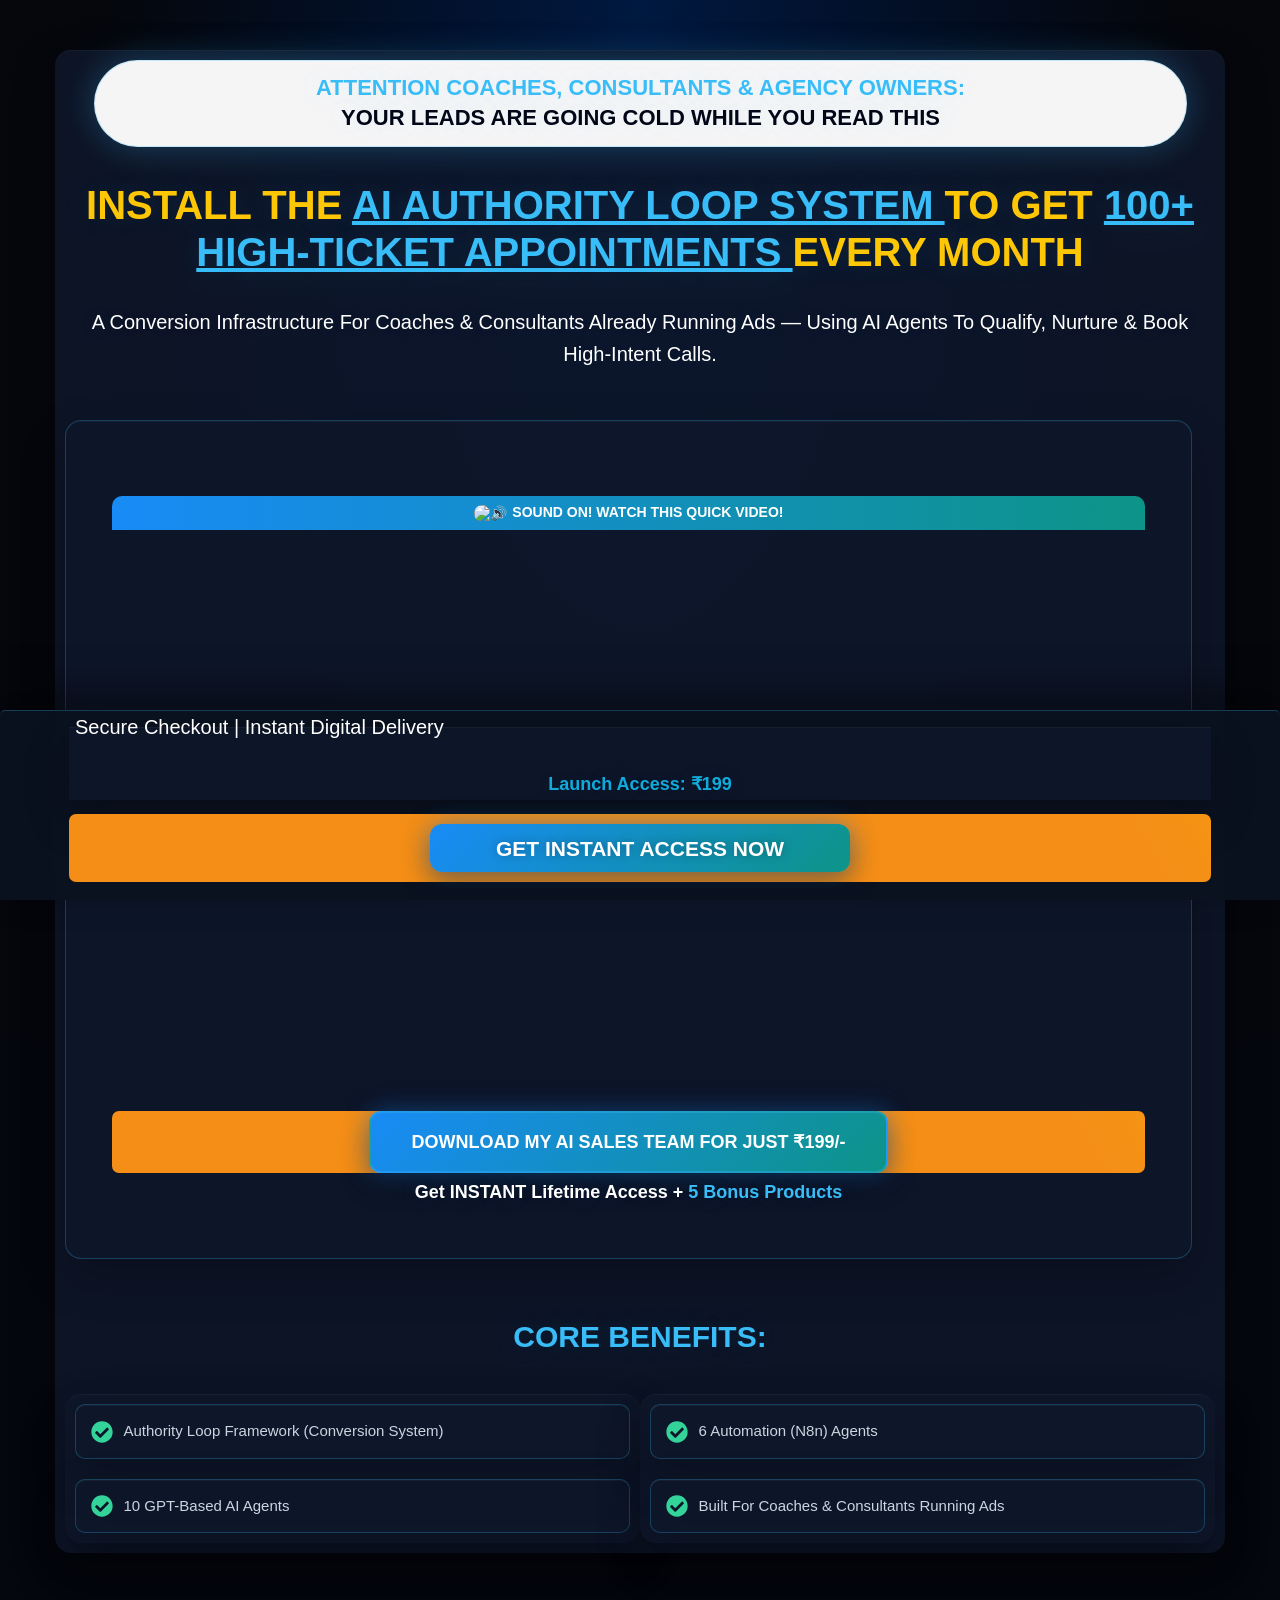
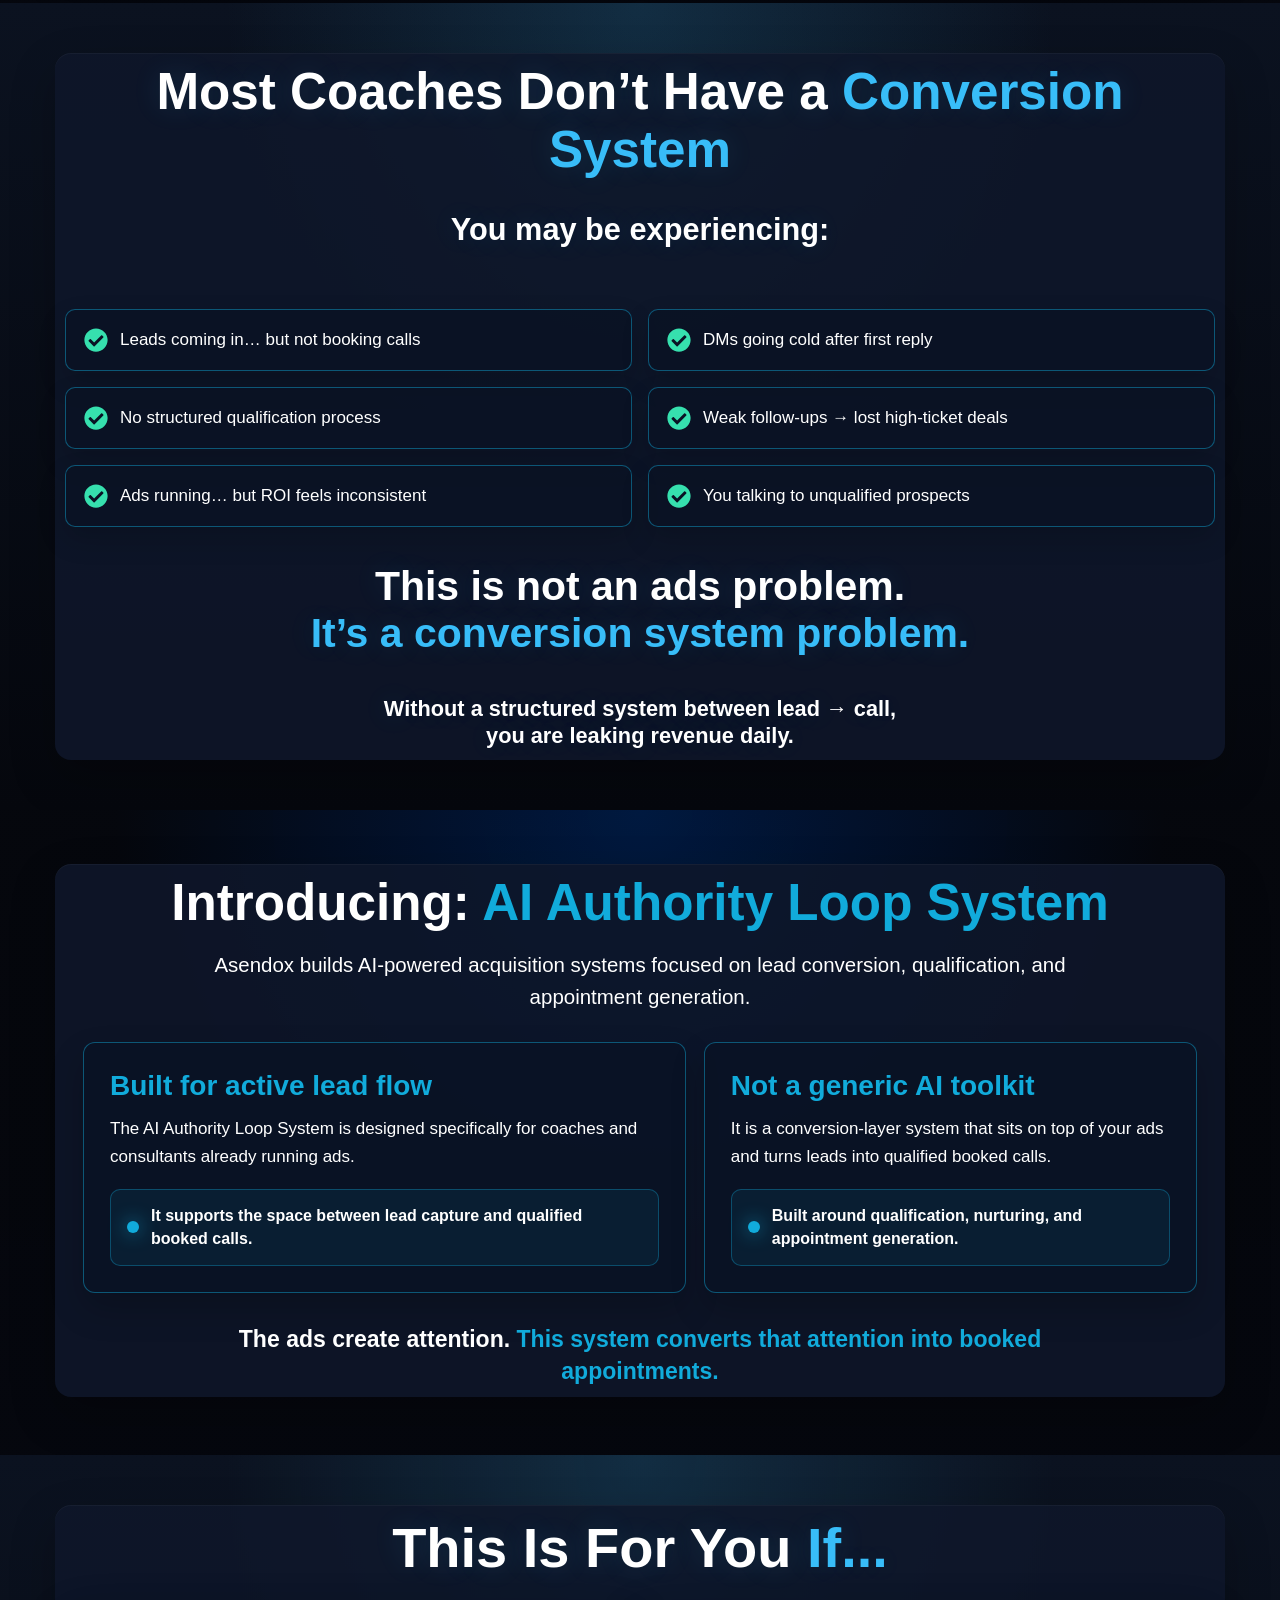
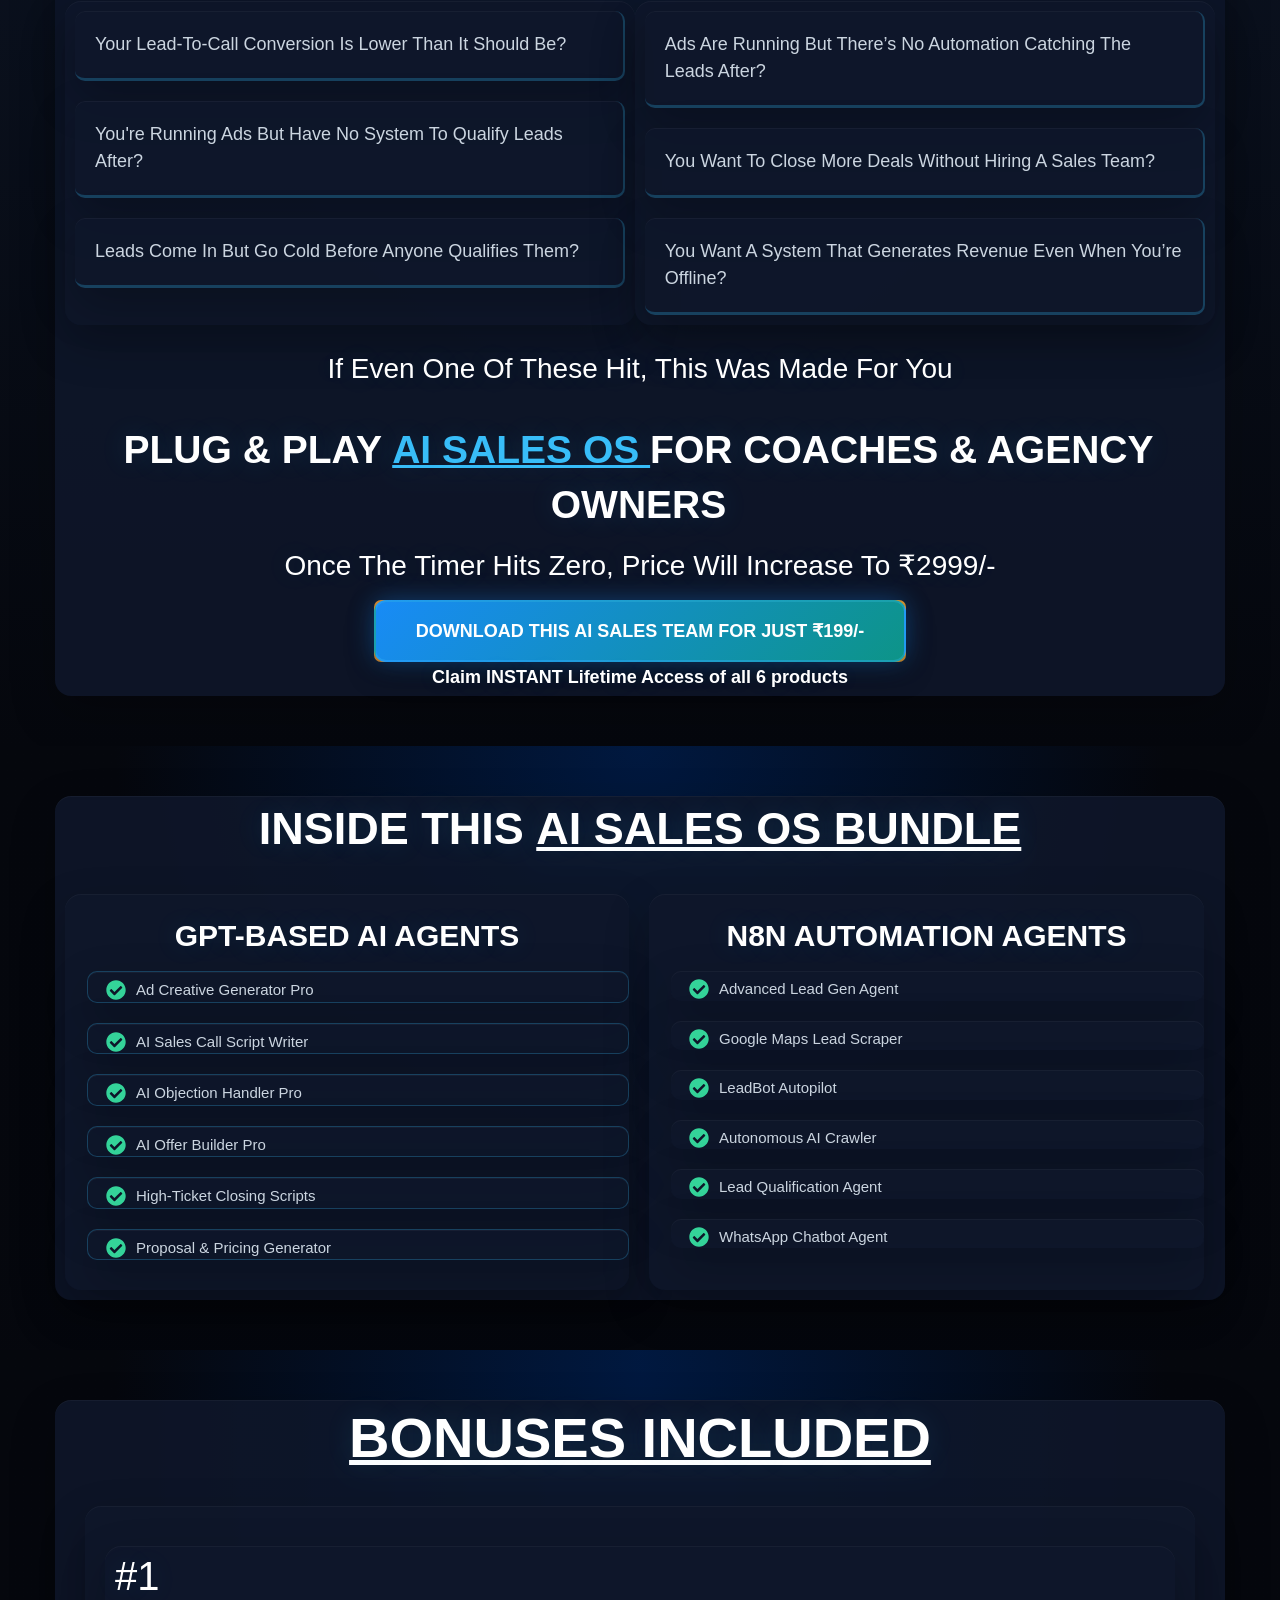
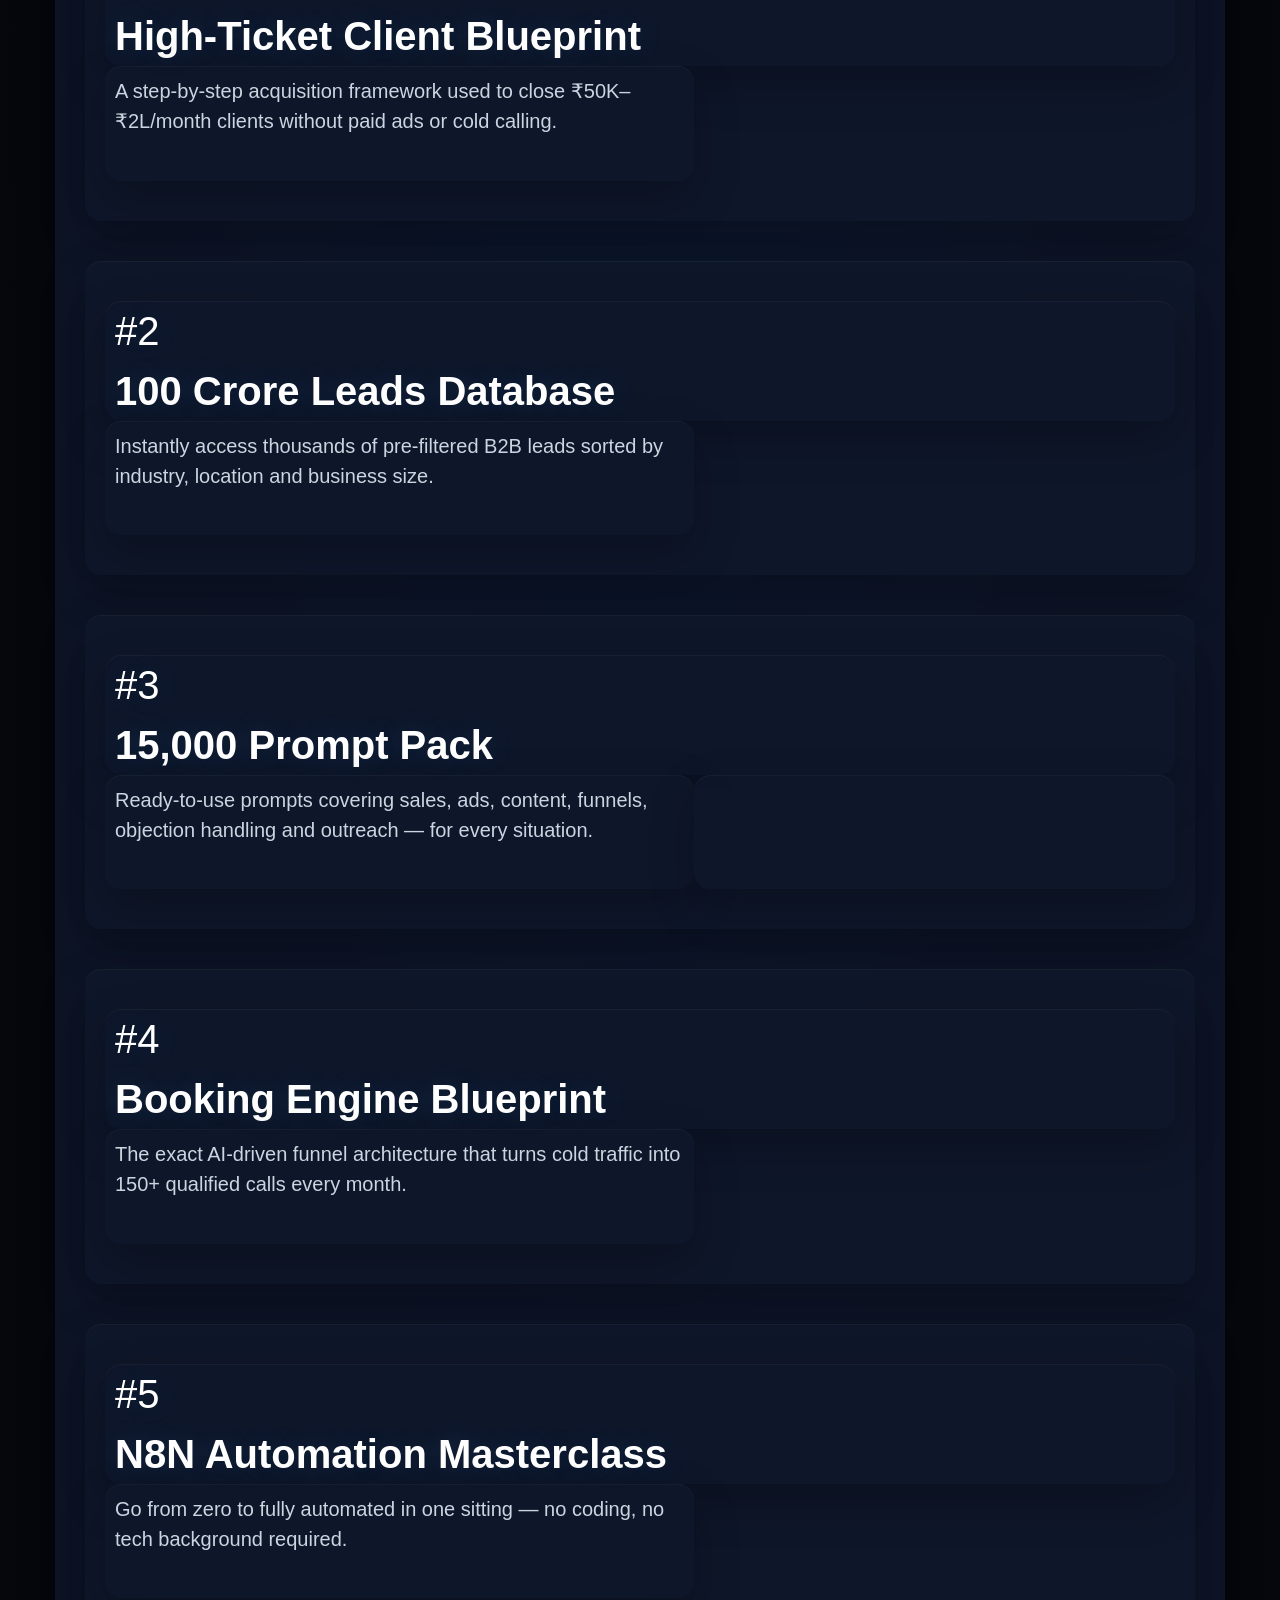
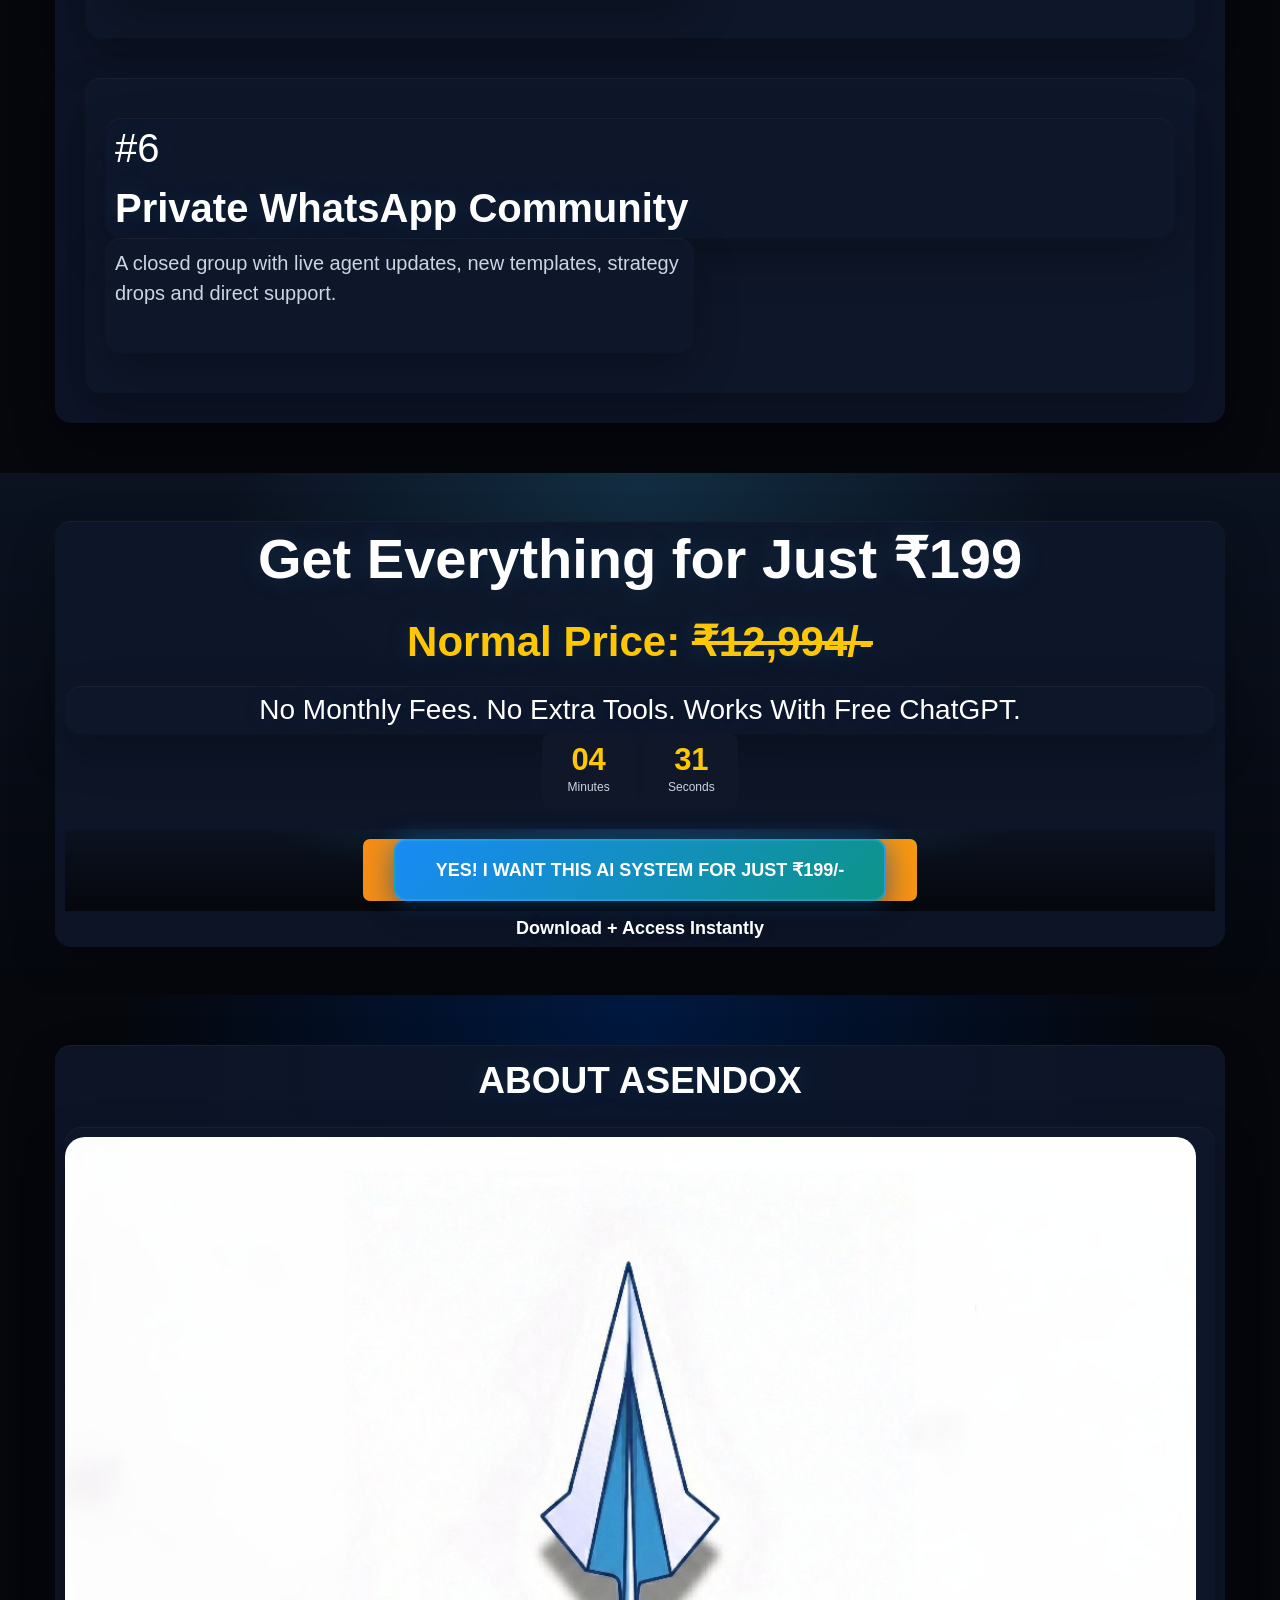
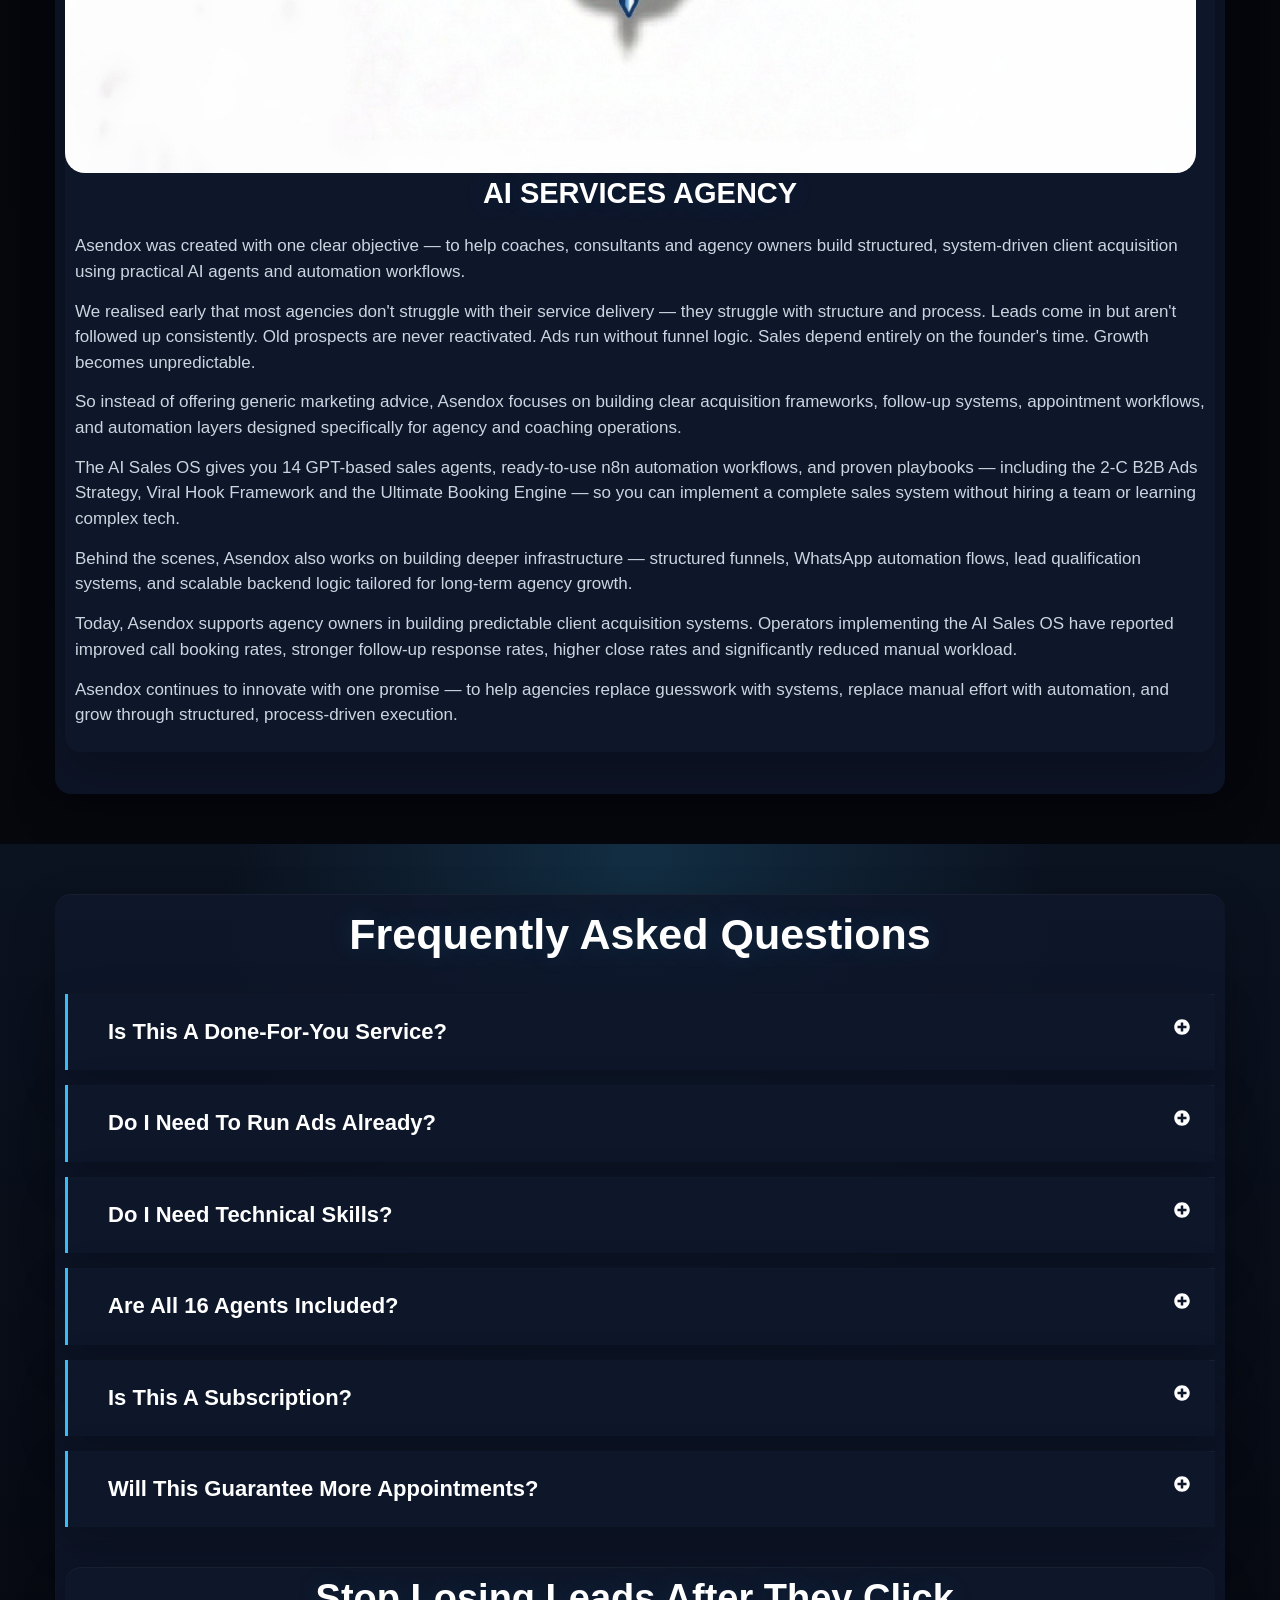
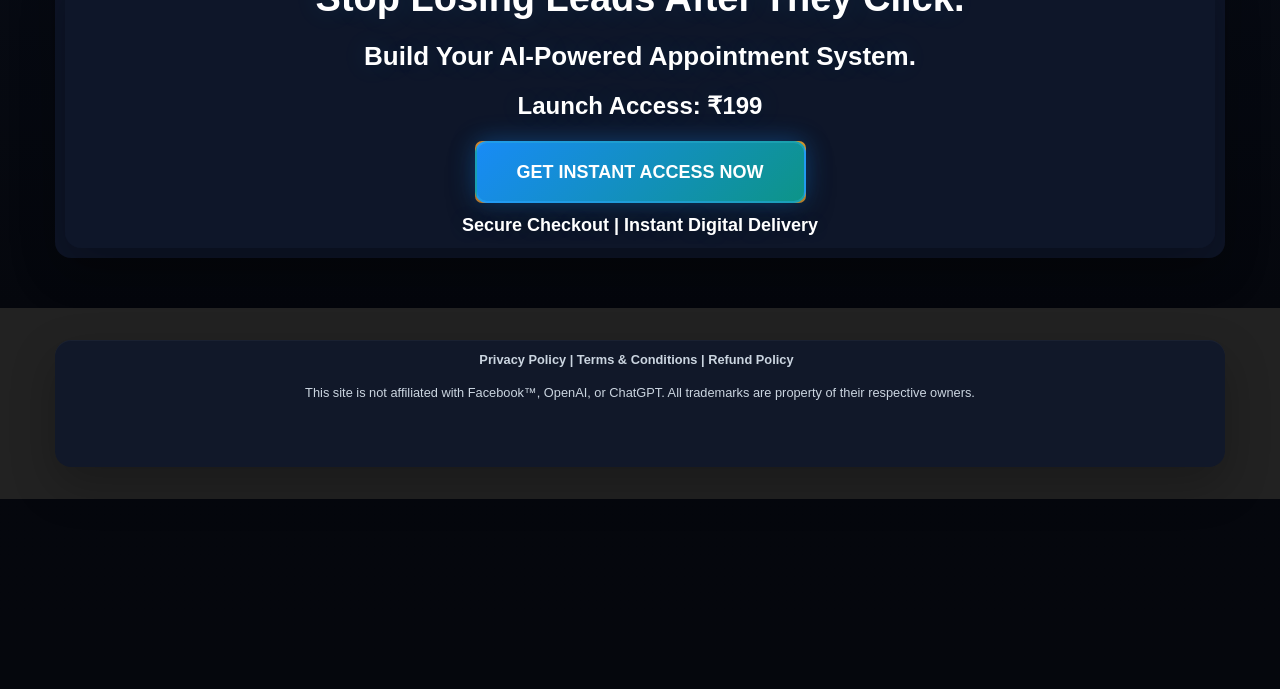
==== commit 93da182c: "Made the System introduction section" ====
--- a/index.html
+++ b/index.html
@@ -1225,6 +1225,218 @@
 							<div class="elementor-widget-container">
 								<h2 class="elementor-heading-title elementor-size-default acc-problem-note">Without a structured system between lead → call,<br>you are leaking revenue daily.</h2>
 							</div>
+						</div>
+					</div>
+				</div>
+			</div>
+		</section>
+		<section
+			class="elementor-section elementor-top-section elementor-element elementor-element-acc-intro-system elementor-section-boxed elementor-section-height-default elementor-section-height-default"
+			data-id="acc-intro-system" data-element_type="section"
+			data-settings="{&quot;background_background&quot;:&quot;gradient&quot;}">
+			<style>
+				.elementor-element-acc-intro-system {
+					padding: 54px 0 58px;
+				}
+
+				.elementor-element-acc-intro-system .acc-intro-wrap {
+					width: 100%;
+					max-width: 1160px;
+					margin: 0 auto;
+					padding: 0 18px;
+				}
+
+				.elementor-element-acc-intro-system .acc-intro-eyebrow {
+					display: inline-flex;
+					align-items: center;
+					justify-content: center;
+					padding: 8px 18px;
+					margin: 0 auto 16px;
+					color: #11ABDB;
+					background: rgba(17, 171, 219, 0.1);
+					border: 1px solid rgba(17, 171, 219, 0.45);
+					border-radius: 999px;
+					font-family: "Montserrat", Sans-serif;
+					font-size: 14px;
+					font-weight: 700;
+					line-height: 1.2;
+					text-transform: uppercase;
+					letter-spacing: 0px;
+				}
+
+				.elementor-element-acc-intro-system .acc-intro-title {
+					color: #fff;
+					font-family: "Jost", Sans-serif;
+					font-size: clamp(34px, 4vw, 56px);
+					font-weight: 800;
+					line-height: 1.12;
+					text-align: center;
+					margin: 0;
+				}
+
+				.elementor-element-acc-intro-system .acc-intro-title span {
+					color: #11ABDB;
+				}
+
+				.elementor-element-acc-intro-system .acc-intro-subtitle {
+					color: #fff;
+					font-family: "Montserrat", Sans-serif;
+					font-size: clamp(18px, 1.6vw, 22px);
+					font-weight: 500;
+					line-height: 1.55;
+					text-align: center;
+					max-width: 880px;
+					margin: 18px auto 0;
+				}
+
+				.elementor-element-acc-intro-system .acc-intro-grid {
+					display: grid;
+					grid-template-columns: minmax(0, 1.1fr) minmax(0, 0.9fr);
+					gap: 18px;
+					margin-top: 30px;
+				}
+
+				.elementor-element-acc-intro-system .acc-intro-card {
+					background: rgba(10, 18, 36, 0.78);
+					border: 1px solid rgba(17, 171, 219, 0.45);
+					border-radius: 12px;
+					box-shadow: 0 16px 34px rgba(0, 0, 0, 0.2);
+					padding: 26px;
+				}
+
+				.elementor-element-acc-intro-system .acc-intro-card h3 {
+					color: #11ABDB;
+					font-family: "Jost", Sans-serif;
+					font-size: 28px;
+					font-weight: 800;
+					line-height: 1.2;
+					margin: 0 0 12px;
+				}
+
+				.elementor-element-acc-intro-system .acc-intro-card p {
+					color: #fff;
+					font-family: "Montserrat", Sans-serif;
+					font-size: 17px;
+					font-weight: 400;
+					line-height: 1.65;
+					margin: 0;
+				}
+
+				.elementor-element-acc-intro-system .acc-intro-pill {
+					display: flex;
+					align-items: center;
+					gap: 12px;
+					padding: 14px 16px;
+					margin-top: 18px;
+					background: rgba(17, 171, 219, 0.08);
+					border: 1px solid rgba(17, 171, 219, 0.34);
+					border-radius: 10px;
+					color: #fff;
+					font-family: "Montserrat", Sans-serif;
+					font-size: 16px;
+					font-weight: 600;
+					line-height: 1.45;
+				}
+
+				.elementor-element-acc-intro-system .acc-intro-dot {
+					flex: 0 0 12px;
+					width: 12px;
+					height: 12px;
+					border-radius: 999px;
+					background: #11ABDB;
+					box-shadow: 0 0 18px rgba(17, 171, 219, 0.75);
+				}
+
+				.elementor-element-acc-intro-system .acc-intro-footer {
+					color: #fff;
+					font-family: "Montserrat", Sans-serif;
+					font-size: clamp(18px, 1.8vw, 24px);
+					font-weight: 700;
+					line-height: 1.4;
+					text-align: center;
+					max-width: 880px;
+					margin: 30px auto 0;
+				}
+
+				.elementor-element-acc-intro-system .acc-intro-footer span {
+					color: #11ABDB;
+				}
+
+				@media (max-width: 767px) {
+					.elementor-element-acc-intro-system {
+						padding: 42px 0 46px;
+					}
+
+					.elementor-element-acc-intro-system .acc-intro-wrap {
+						padding: 0 16px;
+					}
+
+					.elementor-element-acc-intro-system .acc-intro-eyebrow {
+						font-size: 12px;
+						padding: 7px 14px;
+					}
+
+					.elementor-element-acc-intro-system .acc-intro-title {
+						font-size: 30px;
+					}
+
+					.elementor-element-acc-intro-system .acc-intro-subtitle {
+						font-size: 16px;
+						line-height: 1.55;
+					}
+
+					.elementor-element-acc-intro-system .acc-intro-grid {
+						grid-template-columns: 1fr;
+						gap: 14px;
+						margin-top: 24px;
+					}
+
+					.elementor-element-acc-intro-system .acc-intro-card {
+						padding: 20px 18px;
+					}
+
+					.elementor-element-acc-intro-system .acc-intro-card h3 {
+						font-size: 23px;
+					}
+
+					.elementor-element-acc-intro-system .acc-intro-card p,
+					.elementor-element-acc-intro-system .acc-intro-pill {
+						font-size: 15px;
+					}
+
+					.elementor-element-acc-intro-system .acc-intro-footer {
+						font-size: 18px;
+						margin-top: 24px;
+					}
+				}
+			</style>
+			<div class="elementor-background-overlay"></div>
+			<div class="elementor-container elementor-column-gap-default">
+				<div class="elementor-column elementor-col-100 elementor-top-column elementor-element"
+					data-element_type="column">
+					<div class="elementor-widget-wrap elementor-element-populated">
+						<div class="acc-intro-wrap">
+							<h2 class="acc-intro-title">Introducing: <span>AI Authority Loop System</span></h2>
+							<p class="acc-intro-subtitle">Asendox builds AI-powered acquisition systems focused on lead conversion, qualification, and appointment generation.</p>
+							<div class="acc-intro-grid">
+								<div class="acc-intro-card">
+									<h3>Built for active lead flow</h3>
+									<p>The AI Authority Loop System is designed specifically for coaches and consultants already running ads.</p>
+									<div class="acc-intro-pill">
+										<span class="acc-intro-dot"></span>
+										<span>It supports the space between lead capture and qualified booked calls.</span>
+									</div>
+								</div>
+								<div class="acc-intro-card">
+									<h3>Not a generic AI toolkit</h3>
+									<p>It is a conversion-layer system that sits on top of your ads and turns leads into qualified booked calls.</p>
+									<div class="acc-intro-pill">
+										<span class="acc-intro-dot"></span>
+										<span>Built around qualification, nurturing, and appointment generation.</span>
+									</div>
+								</div>
+							</div>
+							<p class="acc-intro-footer">The ads create attention. <span>This system converts that attention into booked appointments.</span></p>
 						</div>
 					</div>
 				</div>
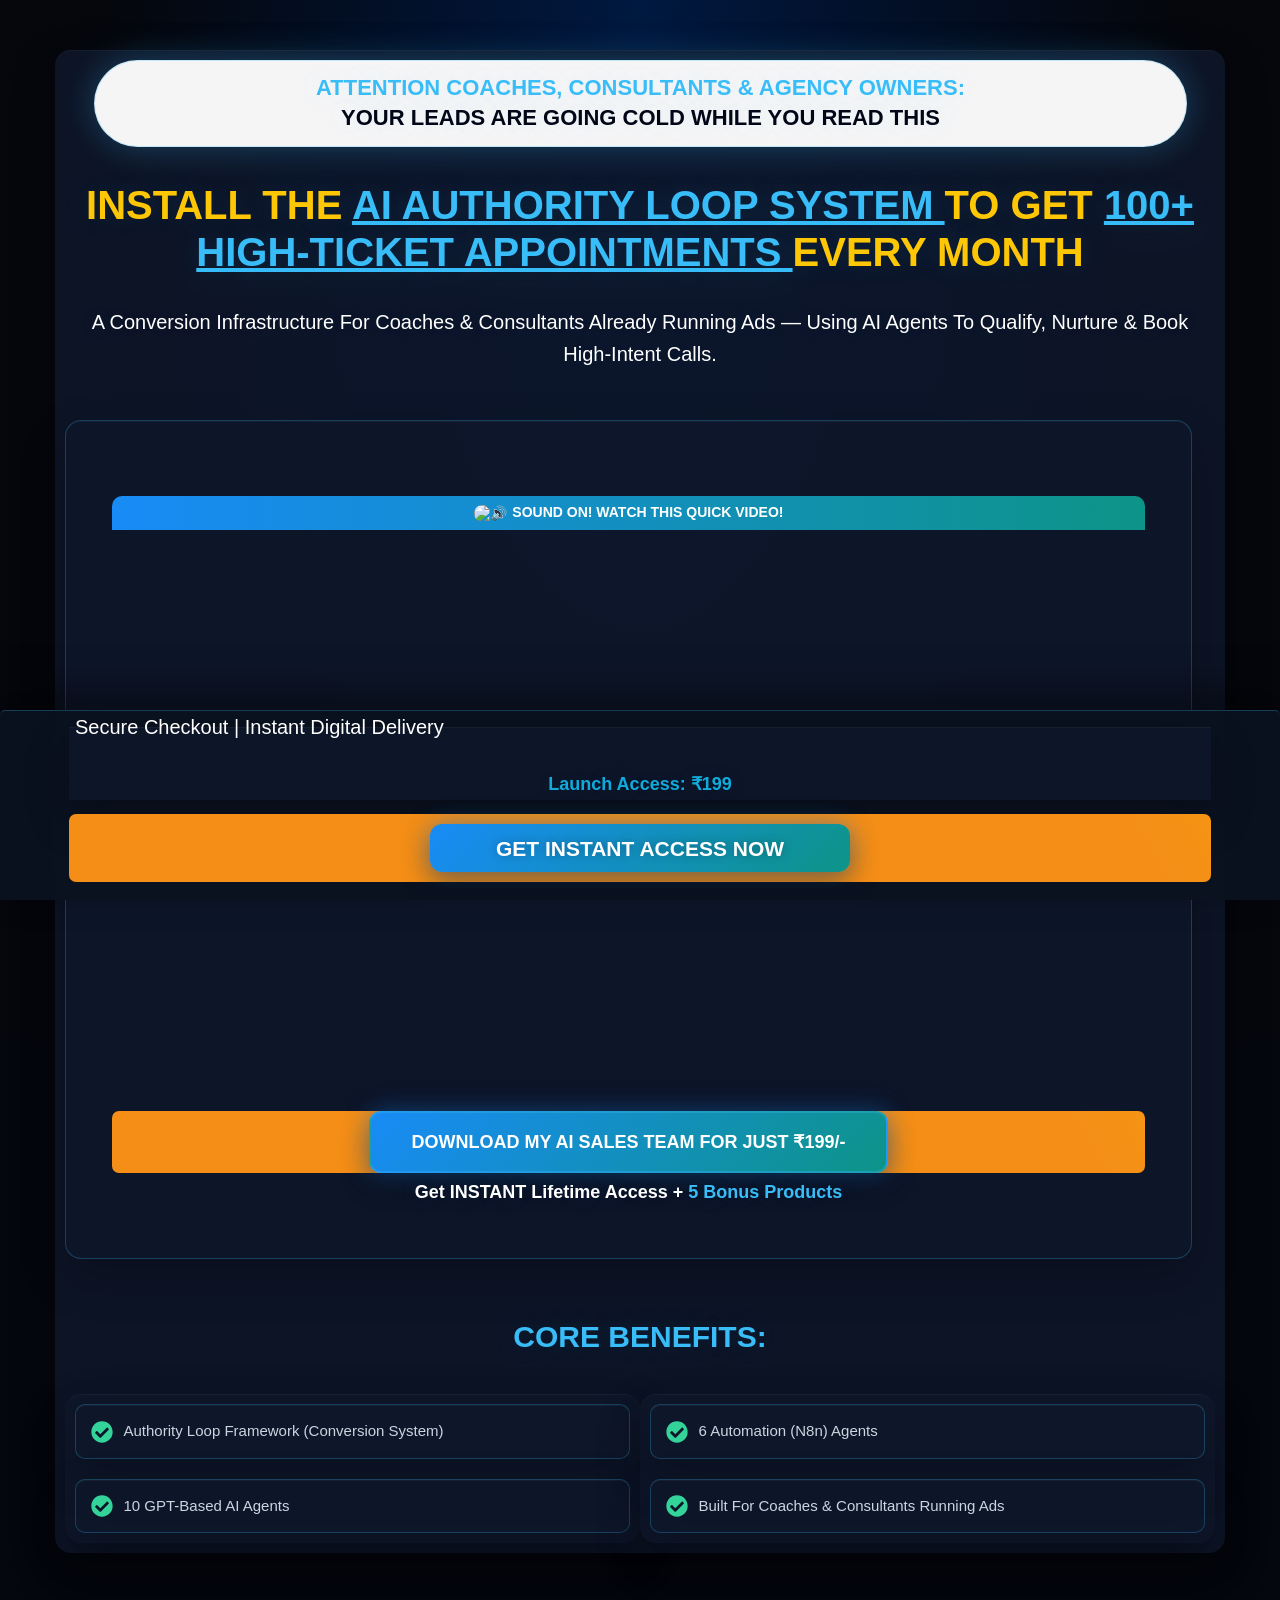
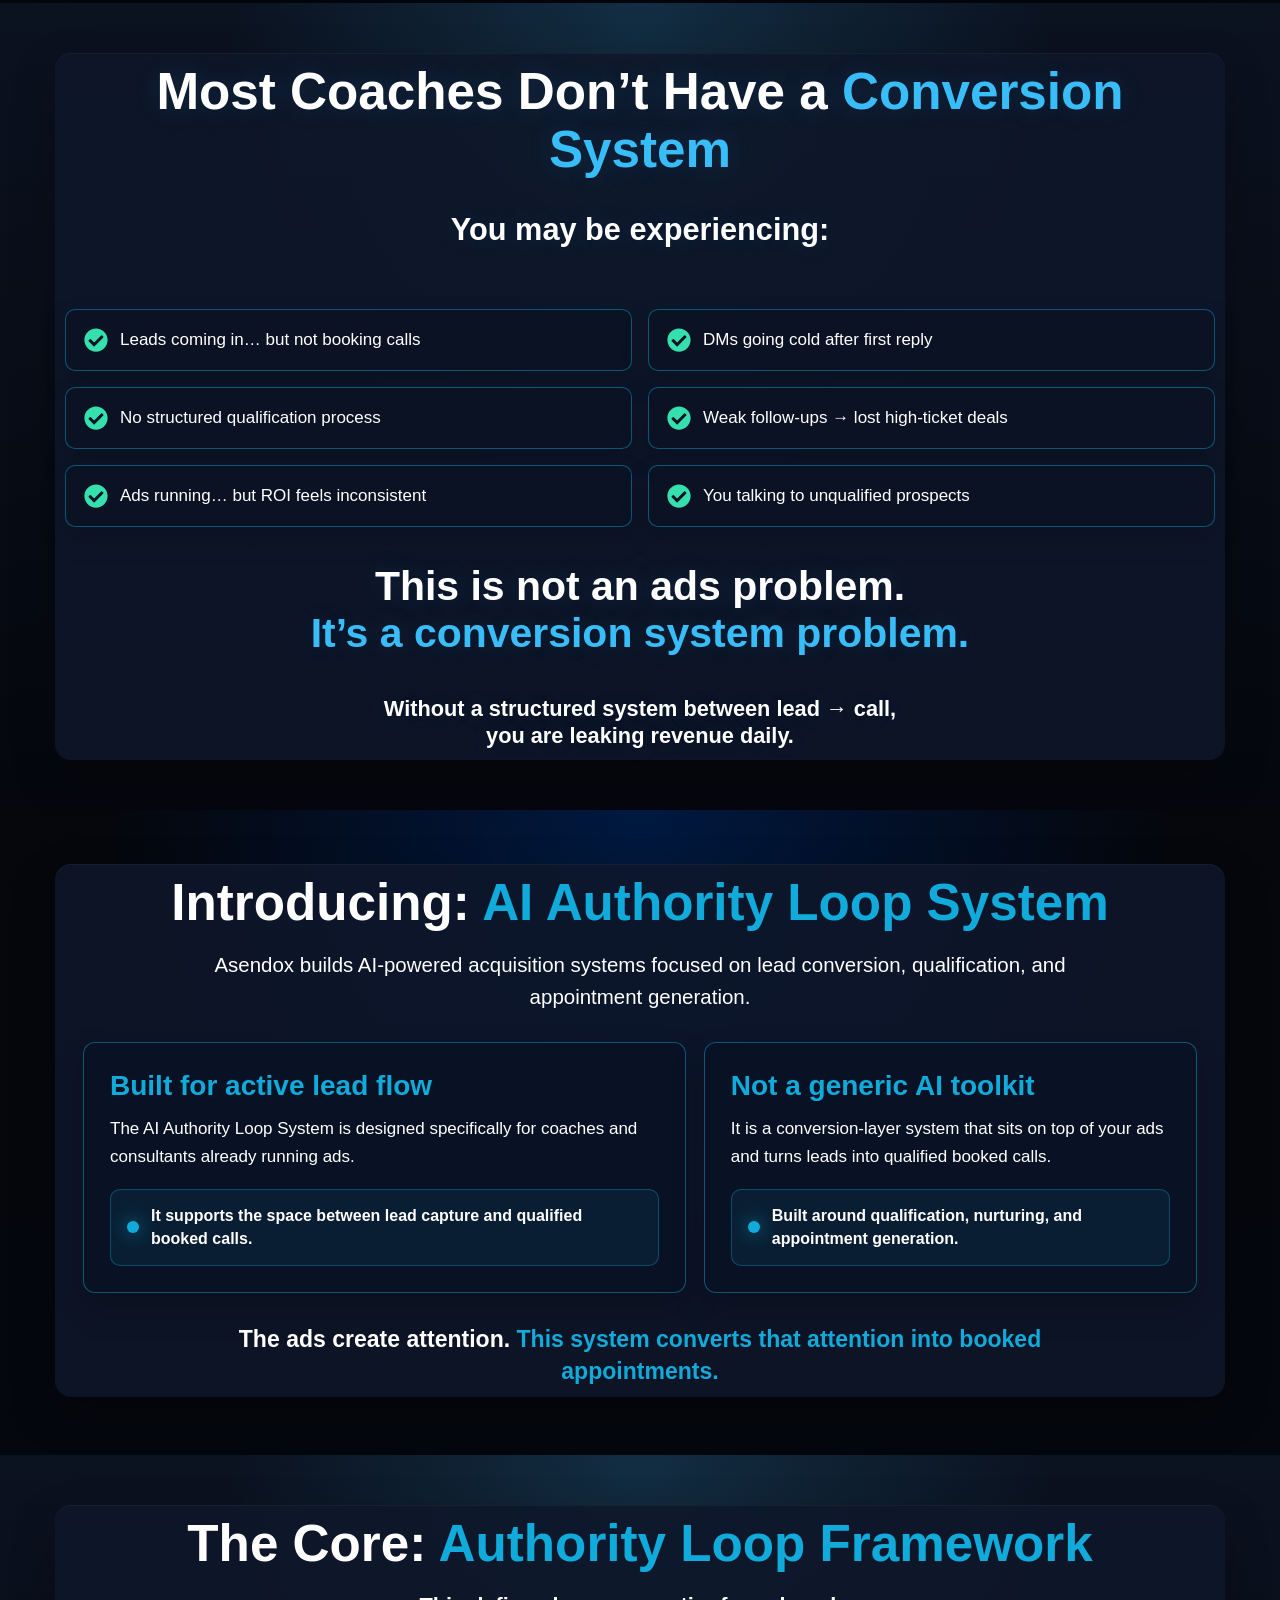
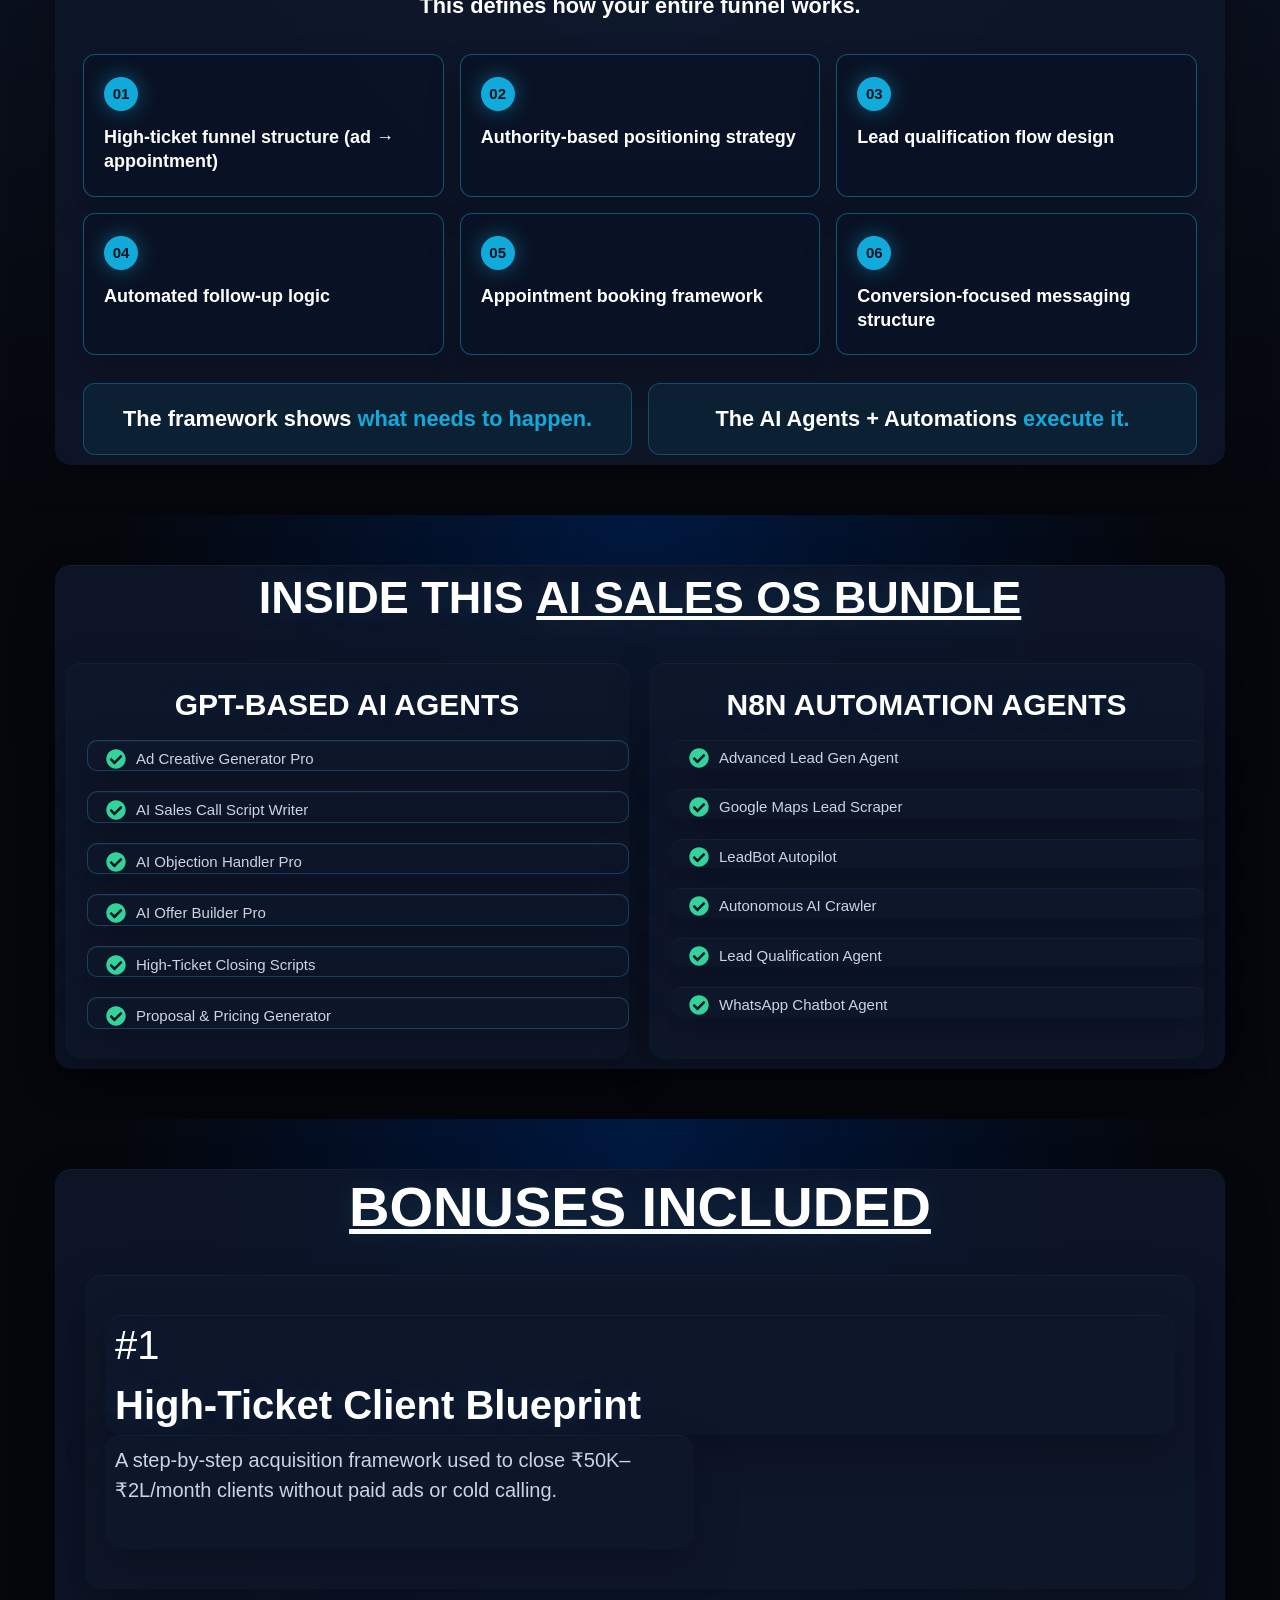
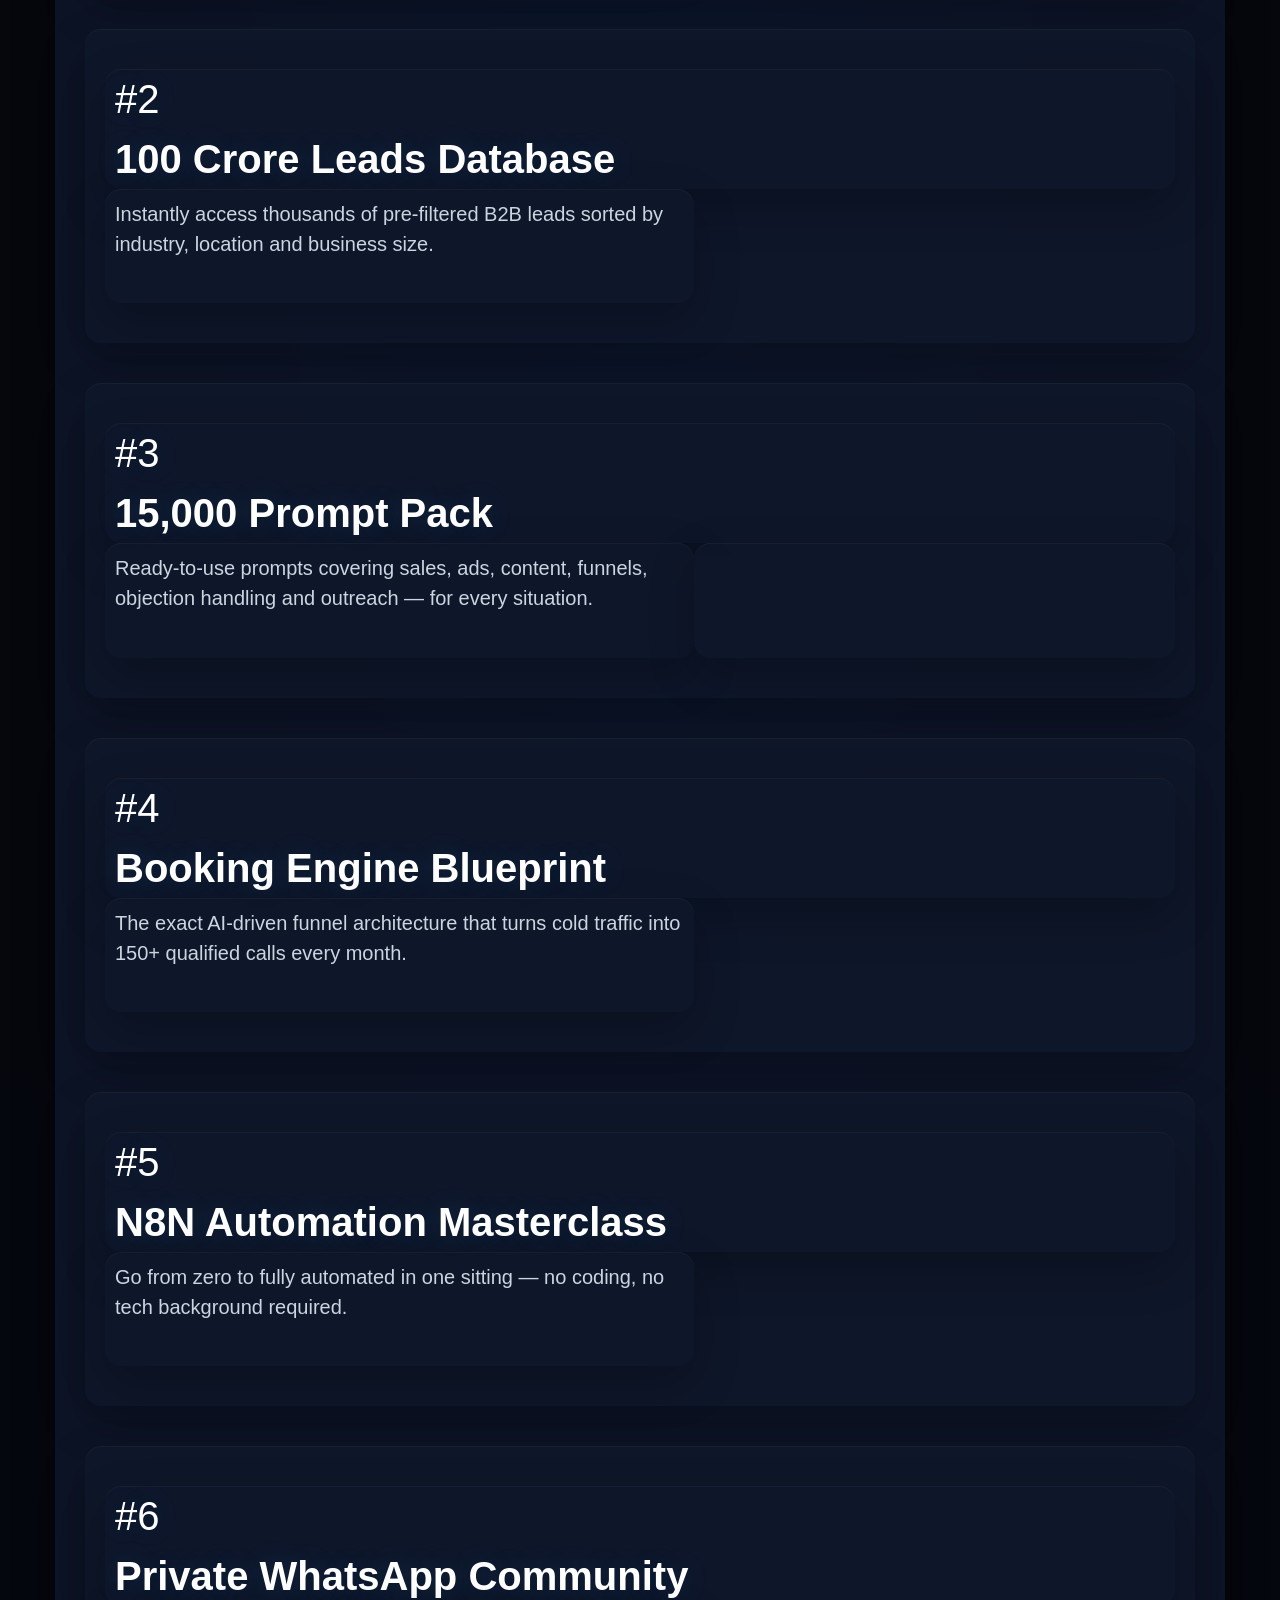
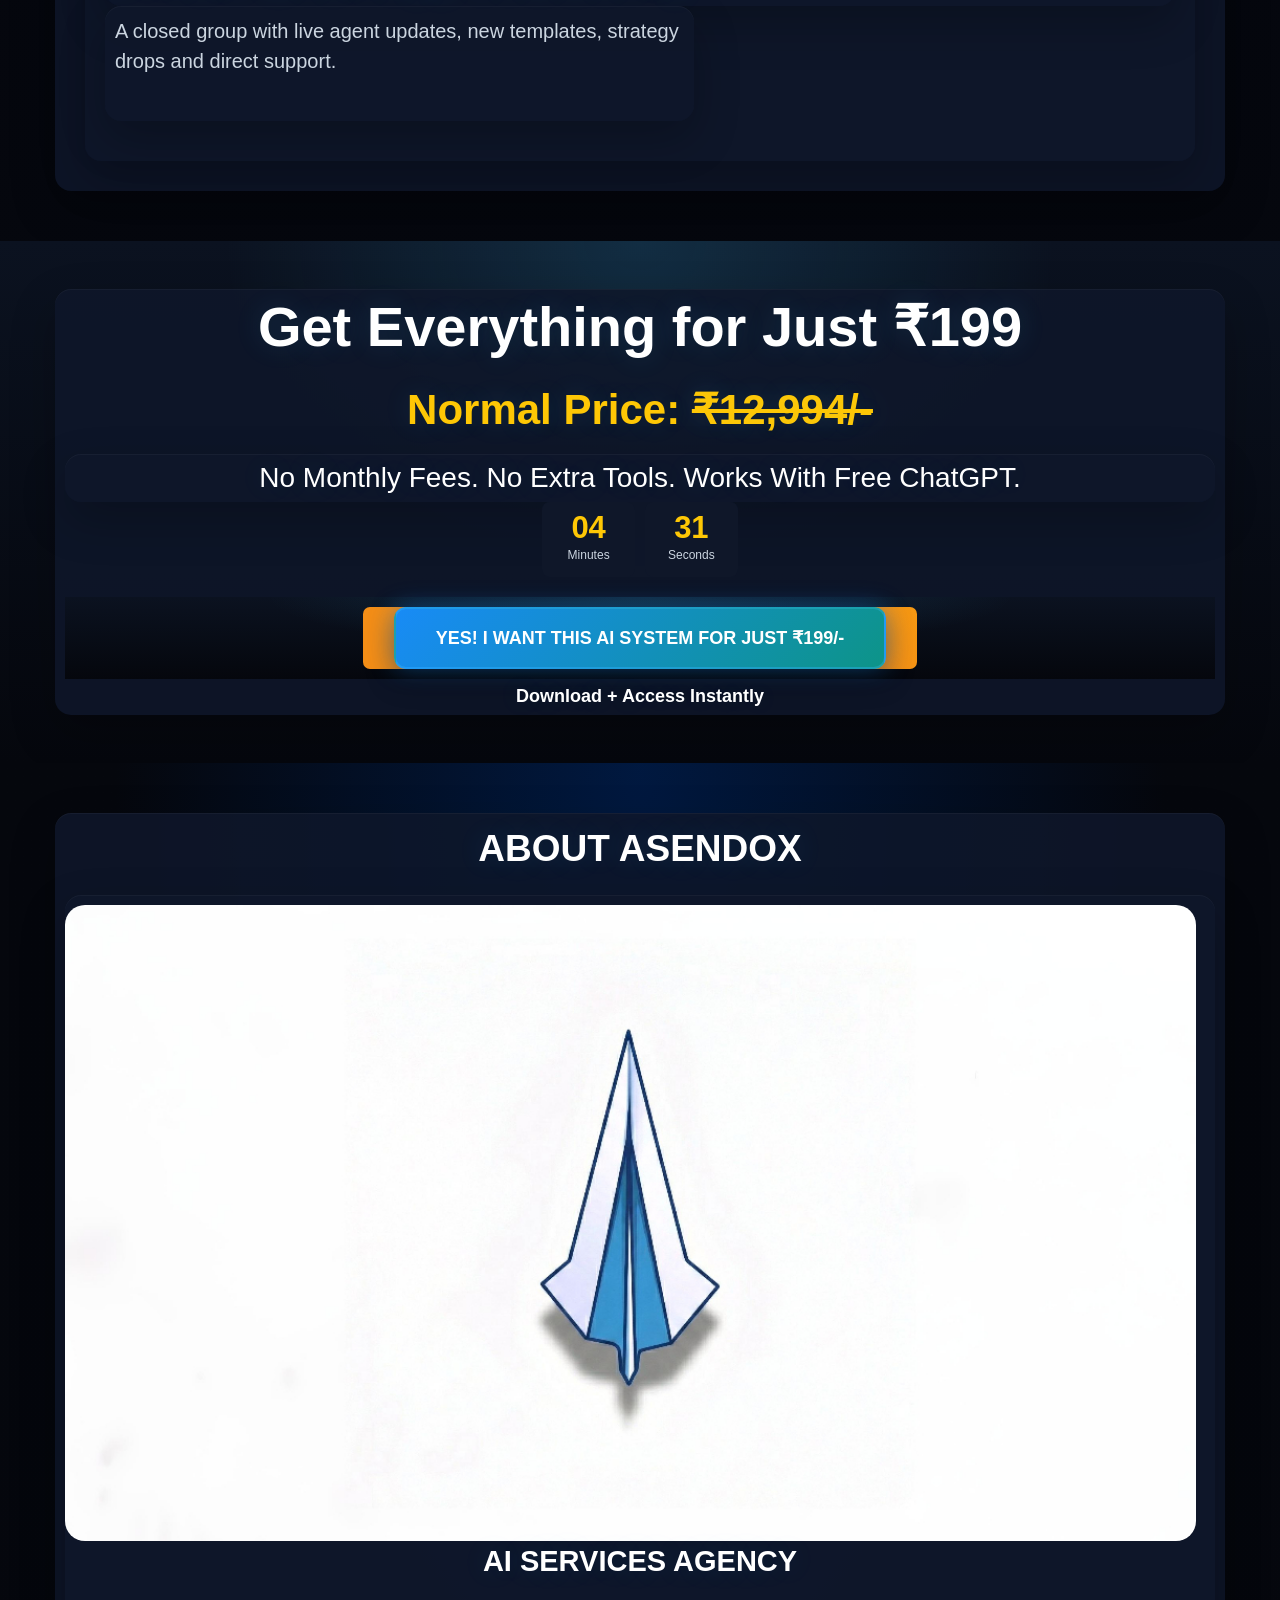
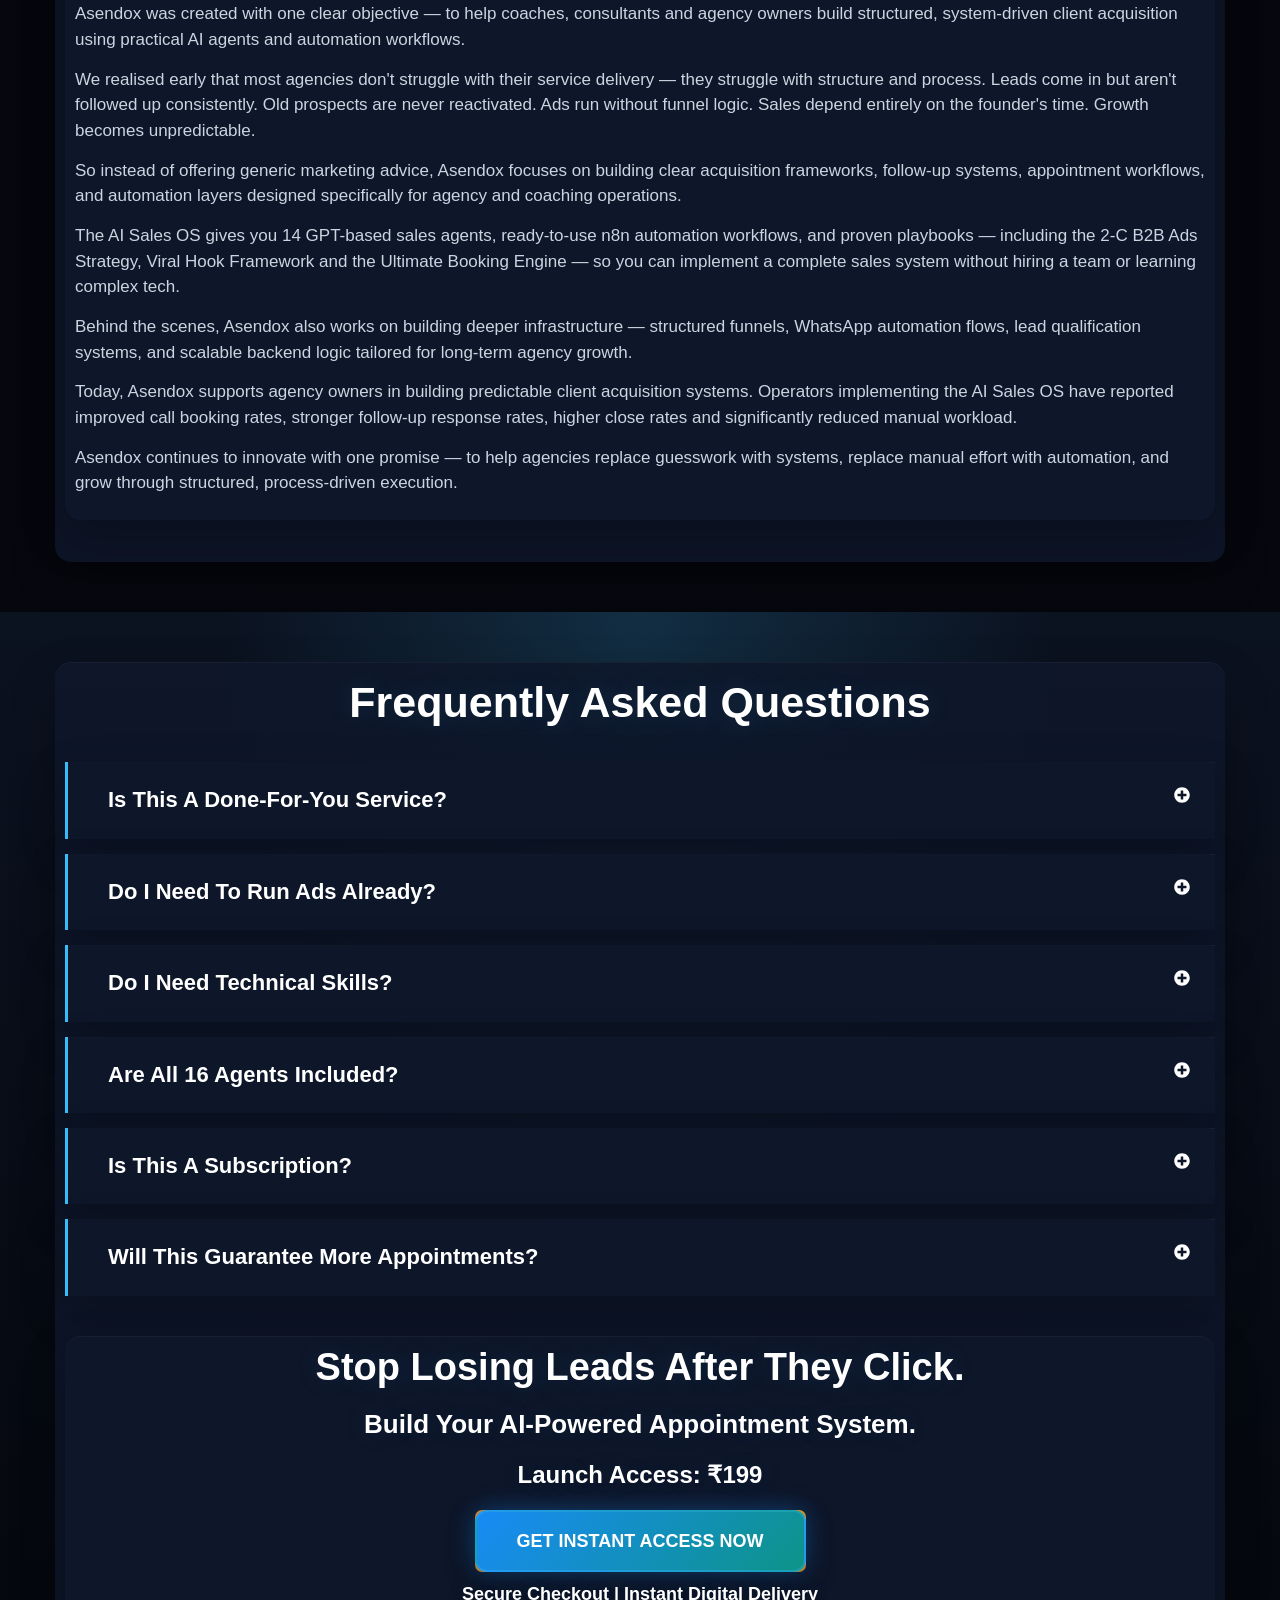
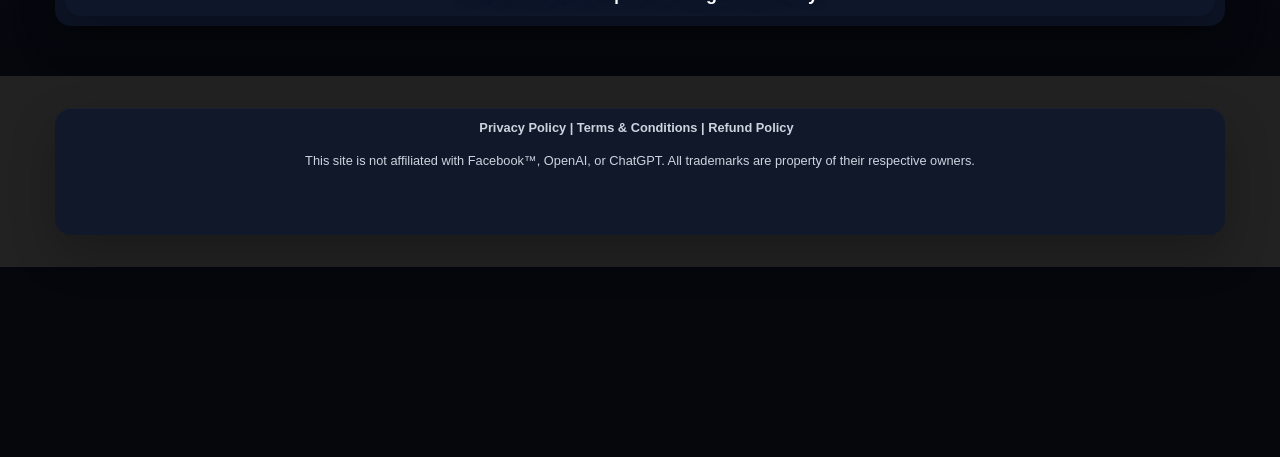
==== commit 4d689f97: "Made the Foundation authority loop section" ====
--- a/index.html
+++ b/index.html
@@ -1446,144 +1446,190 @@
 			class="elementor-section elementor-top-section elementor-element elementor-element-2e59f903 elementor-section-boxed elementor-section-height-default elementor-section-height-default"
 			data-id="2e59f903" data-element_type="section"
 			data-settings="{&quot;background_background&quot;:&quot;gradient&quot;}">
+			<style>
+				.elementor-element-2e59f903 .acc-framework-wrap {
+					width: 100%;
+					max-width: 1160px;
+					margin: 0 auto;
+					padding: 0 18px;
+				}
+
+				.elementor-element-2e59f903 .acc-framework-title {
+					color: #fff;
+					font-family: "Jost", Sans-serif;
+					font-size: clamp(34px, 4vw, 56px);
+					font-weight: 800;
+					line-height: 1.12;
+					text-align: center;
+					margin: 0;
+				}
+
+				.elementor-element-2e59f903 .acc-framework-title span {
+					color: #11ABDB;
+				}
+
+				.elementor-element-2e59f903 .acc-framework-subtitle {
+					color: #fff;
+					font-family: "Montserrat", Sans-serif;
+					font-size: clamp(18px, 1.7vw, 24px);
+					font-weight: 600;
+					line-height: 1.45;
+					text-align: center;
+					max-width: 820px;
+					margin: 18px auto 0;
+				}
+
+				.elementor-element-2e59f903 .acc-framework-grid {
+					display: grid;
+					grid-template-columns: repeat(3, minmax(0, 1fr));
+					gap: 16px;
+					margin-top: 32px;
+				}
+
+				.elementor-element-2e59f903 .acc-framework-card {
+					min-height: 138px;
+					padding: 22px 20px;
+					background: rgba(10, 18, 36, 0.78);
+					border: 1px solid rgba(17, 171, 219, 0.45);
+					border-radius: 12px;
+					box-shadow: 0 16px 34px rgba(0, 0, 0, 0.2);
+				}
+
+				.elementor-element-2e59f903 .acc-framework-number {
+					display: inline-flex;
+					align-items: center;
+					justify-content: center;
+					width: 34px;
+					height: 34px;
+					margin-bottom: 14px;
+					border-radius: 999px;
+					color: #07111f;
+					background: #11ABDB;
+					font-family: "Montserrat", Sans-serif;
+					font-size: 15px;
+					font-weight: 800;
+					line-height: 1;
+					box-shadow: 0 0 20px rgba(17, 171, 219, 0.45);
+				}
+
+				.elementor-element-2e59f903 .acc-framework-card h3 {
+					color: #fff;
+					font-family: "Montserrat", Sans-serif;
+					font-size: 18px;
+					font-weight: 700;
+					line-height: 1.35;
+					margin: 0;
+				}
+
+				.elementor-element-2e59f903 .acc-framework-close {
+					display: grid;
+					grid-template-columns: minmax(0, 1fr) minmax(0, 1fr);
+					gap: 16px;
+					margin-top: 28px;
+				}
+
+				.elementor-element-2e59f903 .acc-framework-close-card {
+					padding: 20px 22px;
+					background: rgba(17, 171, 219, 0.08);
+					border: 1px solid rgba(17, 171, 219, 0.34);
+					border-radius: 12px;
+					color: #fff;
+					font-family: "Montserrat", Sans-serif;
+					font-size: clamp(18px, 1.7vw, 23px);
+					font-weight: 700;
+					line-height: 1.35;
+					text-align: center;
+				}
+
+				.elementor-element-2e59f903 .acc-framework-close-card span {
+					color: #11ABDB;
+				}
+
+				@media (max-width: 1024px) {
+					.elementor-element-2e59f903 .acc-framework-grid {
+						grid-template-columns: repeat(2, minmax(0, 1fr));
+					}
+				}
+
+				@media (max-width: 767px) {
+					.elementor-element-2e59f903 .acc-framework-wrap {
+						padding: 0 16px;
+					}
+
+					.elementor-element-2e59f903 .acc-framework-title {
+						font-size: 30px;
+					}
+
+					.elementor-element-2e59f903 .acc-framework-subtitle {
+						font-size: 16px;
+					}
+
+					.elementor-element-2e59f903 .acc-framework-grid,
+					.elementor-element-2e59f903 .acc-framework-close {
+						grid-template-columns: 1fr;
+						gap: 12px;
+					}
+
+					.elementor-element-2e59f903 .acc-framework-grid {
+						margin-top: 24px;
+					}
+
+					.elementor-element-2e59f903 .acc-framework-card {
+						min-height: auto;
+						padding: 18px 16px;
+					}
+
+					.elementor-element-2e59f903 .acc-framework-card h3 {
+						font-size: 16px;
+					}
+
+					.elementor-element-2e59f903 .acc-framework-close-card {
+						font-size: 17px;
+						padding: 17px 16px;
+					}
+				}
+			</style>
 			<div class="elementor-background-overlay"></div>
 			<div class="elementor-container elementor-column-gap-default">
 				<div class="elementor-column elementor-col-100 elementor-top-column elementor-element elementor-element-3bb26ab9"
 					data-id="3bb26ab9" data-element_type="column">
-					<div class="elementor-widget-wrap elementor-element-populated e-swiper-container">
-						<div class="elementor-element elementor-element-10235ec8 elementor-widget elementor-widget-heading"
-							data-id="10235ec8" data-element_type="widget" data-widget_type="heading.default">
-							<div class="elementor-widget-container">
-								<h2 class="elementor-heading-title elementor-size-default">This Is For You 
-
- <span style="color:#f48e17">If...</span></h2>
+					<div class="elementor-widget-wrap elementor-element-populated">
+						<div class="acc-framework-wrap">
+							<h2 class="acc-framework-title">The Core: <span>Authority Loop Framework</span></h2>
+							<p class="acc-framework-subtitle">This defines how your entire funnel works.</p>
+
+							<div class="acc-framework-grid">
+								<div class="acc-framework-card">
+									<div class="acc-framework-number">01</div>
+									<h3>High-ticket funnel structure (ad → appointment)</h3>
+								</div>
+								<div class="acc-framework-card">
+									<div class="acc-framework-number">02</div>
+									<h3>Authority-based positioning strategy</h3>
+								</div>
+								<div class="acc-framework-card">
+									<div class="acc-framework-number">03</div>
+									<h3>Lead qualification flow design</h3>
+								</div>
+								<div class="acc-framework-card">
+									<div class="acc-framework-number">04</div>
+									<h3>Automated follow-up logic</h3>
+								</div>
+								<div class="acc-framework-card">
+									<div class="acc-framework-number">05</div>
+									<h3>Appointment booking framework</h3>
+								</div>
+								<div class="acc-framework-card">
+									<div class="acc-framework-number">06</div>
+									<h3>Conversion-focused messaging structure</h3>
+								</div>
+							</div>
+
+							<div class="acc-framework-close">
+								<div class="acc-framework-close-card">The framework shows <span>what needs to happen.</span></div>
+								<div class="acc-framework-close-card">The AI Agents + Automations <span>execute it.</span></div>
 							</div>
 						</div>
-						<section
-							class="elementor-section elementor-inner-section elementor-element elementor-element-71a47b98 elementor-section-boxed elementor-section-height-default elementor-section-height-default"
-							data-id="71a47b98" data-element_type="section">
-							<div class="elementor-container elementor-column-gap-default">
-								<div class="elementor-column elementor-col-50 elementor-inner-column elementor-element elementor-element-636279b9"
-									data-id="636279b9" data-element_type="column">
-									<div class="elementor-widget-wrap elementor-element-populated">
-										<div class="elementor-element elementor-element-2547683a elementor-icon-list--layout-traditional elementor-list-item-link-full_width elementor-widget elementor-widget-icon-list"
-											data-id="2547683a" data-element_type="widget"
-											data-widget_type="icon-list.default">
-											<div class="elementor-widget-container">
-												<ul class="elementor-icon-list-items">
-													<li class="elementor-icon-list-item">
-														<span class="elementor-icon-list-text">Your Lead-To-Call Conversion Is Lower Than It Should Be?</span>
-													</li>
-												</ul>
-											</div>
-										</div>
-										<div class="elementor-element elementor-element-9f02af4 elementor-icon-list--layout-traditional elementor-list-item-link-full_width elementor-widget elementor-widget-icon-list"
-											data-id="9f02af4" data-element_type="widget"
-											data-widget_type="icon-list.default">
-											<div class="elementor-widget-container">
-												<ul class="elementor-icon-list-items">
-			 										<li class="elementor-icon-list-item">
-														<span class="elementor-icon-list-text">You're Running Ads But Have No System To Qualify Leads After?</span>
-													</li>
-												</ul>
-											</div>
-										</div>
-										<div class="elementor-element elementor-element-9f02af4 elementor-icon-list--layout-traditional elementor-list-item-link-full_width elementor-widget elementor-widget-icon-list"
-											data-id="9f02af4" data-element_type="widget"
-											data-widget_type="icon-list.default">
-											<div class="elementor-widget-container">
-												<ul class="elementor-icon-list-items">
-													<li class="elementor-icon-list-item">
-														<span class="elementor-icon-list-text">Leads Come In But Go Cold Before Anyone Qualifies Them?</span>
-													</li>
-												</ul>
-											</div>
-										</div>
-
-									</div>
-								</div>
-								<div class="elementor-column elementor-col-50 elementor-inner-column elementor-element elementor-element-17f8f866"
-									data-id="17f8f866" data-element_type="column">
-									<div class="elementor-widget-wrap elementor-element-populated">
-
-										<div class="elementor-element elementor-element-470057cc elementor-icon-list--layout-traditional elementor-list-item-link-full_width elementor-widget elementor-widget-icon-list"
-											data-id="470057cc" data-element_type="widget"
-											data-widget_type="icon-list.default">
-											<div class="elementor-widget-container">
-												<ul class="elementor-icon-list-items">
-													<li class="elementor-icon-list-item">
-														<span class="elementor-icon-list-text">Ads are running but there’s no automation catching the leads after?</span>
-													</li>
-												</ul>
-											</div>
-										</div>
-										<div class="elementor-element elementor-element-0e3e047 elementor-icon-list--layout-traditional elementor-list-item-link-full_width elementor-widget elementor-widget-icon-list"
-											data-id="0e3e047" data-element_type="widget"
-											data-widget_type="icon-list.default">
-											<div class="elementor-widget-container">
-												<ul class="elementor-icon-list-items">
-													<li class="elementor-icon-list-item">
-														<span class="elementor-icon-list-text">You Want To Close More Deals Without Hiring A Sales Team?</span>
-													</li>
-												</ul>
-											</div>
-										</div>
-										<div class="elementor-element elementor-element-0e3e047 elementor-icon-list--layout-traditional elementor-list-item-link-full_width elementor-widget elementor-widget-icon-list"
-											data-id="0e3e047" data-element_type="widget"
-											data-widget_type="icon-list.default">
-											<div class="elementor-widget-container">
-												<ul class="elementor-icon-list-items">
-													<li class="elementor-icon-list-item">
-														<span class="elementor-icon-list-text">You Want A System That Generates Revenue Even When You’re Offline?</span>
-													</li>
-												</ul>
-											</div>
-										</div>
-									</div>
-								</div>
-							</div>
-						</section>
-						<div class="elementor-element elementor-element-2796698c elementor-widget elementor-widget-heading"
-							data-id="2796698c" data-element_type="widget" data-widget_type="heading.default">
-							<div class="elementor-widget-container">
-								<h2 class="elementor-heading-title elementor-size-default">If Even One Of These Hit, This Was Made For You</h2>
-							</div>
-						</div>
-						<div class="elementor-element elementor-element-47c9c6c9 elementor-widget elementor-widget-heading"
-							data-id="47c9c6c9" data-element_type="widget" data-widget_type="heading.default">
-							<div class="elementor-widget-container">
-								<h1 class="elementor-heading-title elementor-size-default">PLUG &amp; PLAY <span style="color:#f48e17"> <b><u> AI SALES OS </u></b></span><b><u> </u></b> FOR COACHES &amp; AGENCY OWNERS </h1>
-							</div>
-						</div>
-						<div class="elementor-element elementor-element-f59c0f0 elementor-widget elementor-widget-heading"
-							data-id="f59c0f0" data-element_type="widget" data-widget_type="heading.default">
-							<div class="elementor-widget-container">
-								<h2 class="elementor-heading-title elementor-size-default">Once the timer hits zero,
-									price will increase to ₹2999/-</h2>
-							</div>
-						</div>
-						<div class="elementor-element elementor-element-4168e5cf elementor-align-center elementor-widget__width-initial btn elementor-widget elementor-widget-button"
-							data-id="4168e5cf" data-element_type="widget" data-widget_type="button.default">
-							<div class="elementor-widget-container">
-								<div class="elementor-button-wrapper">
-									<a class="elementor-button elementor-button-link elementor-size-sm elementor-animation-shrink"
-										href="/checkout">
-										<span class="elementor-button-content-wrapper">
-											<span class="elementor-button-text">DOWNLOAD THIS AI SALES TEAM FOR JUST
-												₹199/-</span>
-										</span>
-									</a>
-								</div>
-							</div>
-						</div>
-						<div class="elementor-element elementor-element-2b750177 elementor-widget elementor-widget-heading"
-							data-id="2b750177" data-element_type="widget" data-widget_type="heading.default">
-							<div class="elementor-widget-container">
-								<h2 class="elementor-heading-title elementor-size-default">Claim INSTANT Lifetime Access
-									of all 6 products</h2>
-							</div>
-						</div>
-
 					</div>
 				</div>
 			</div>
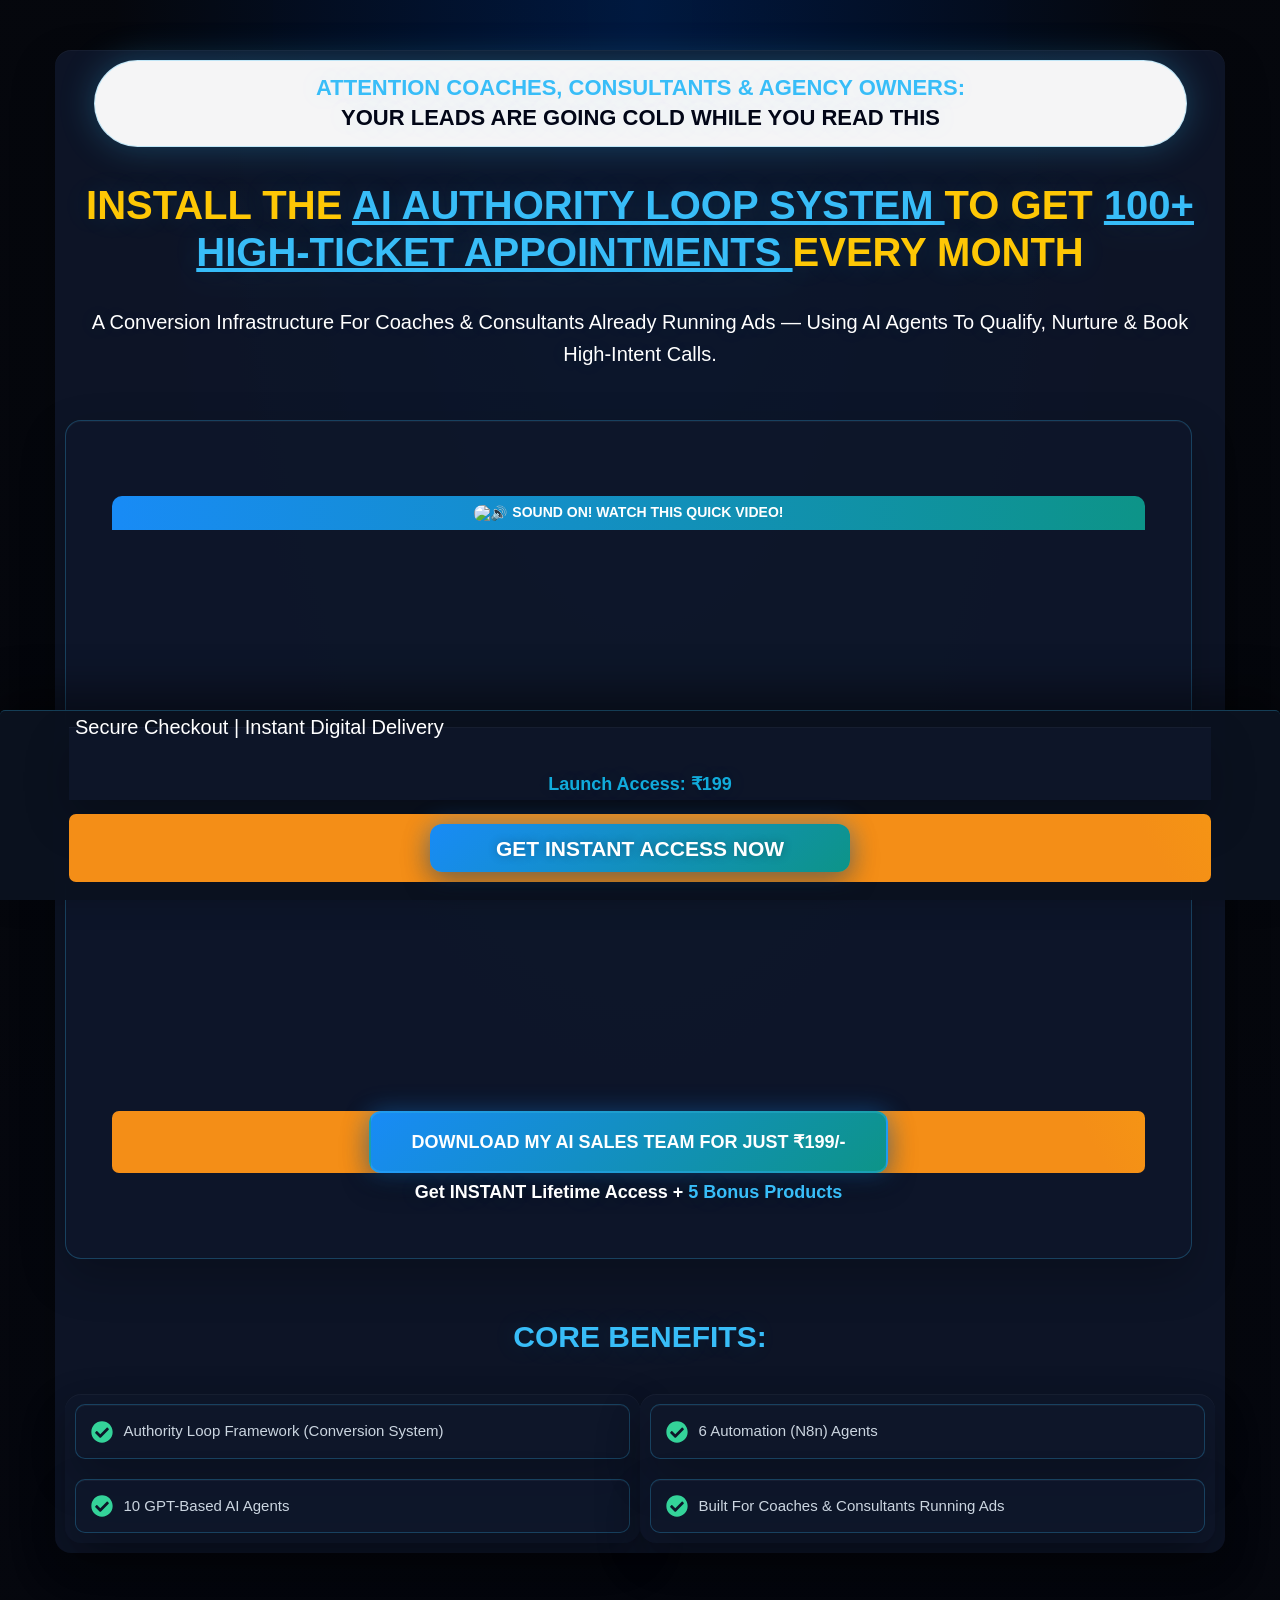
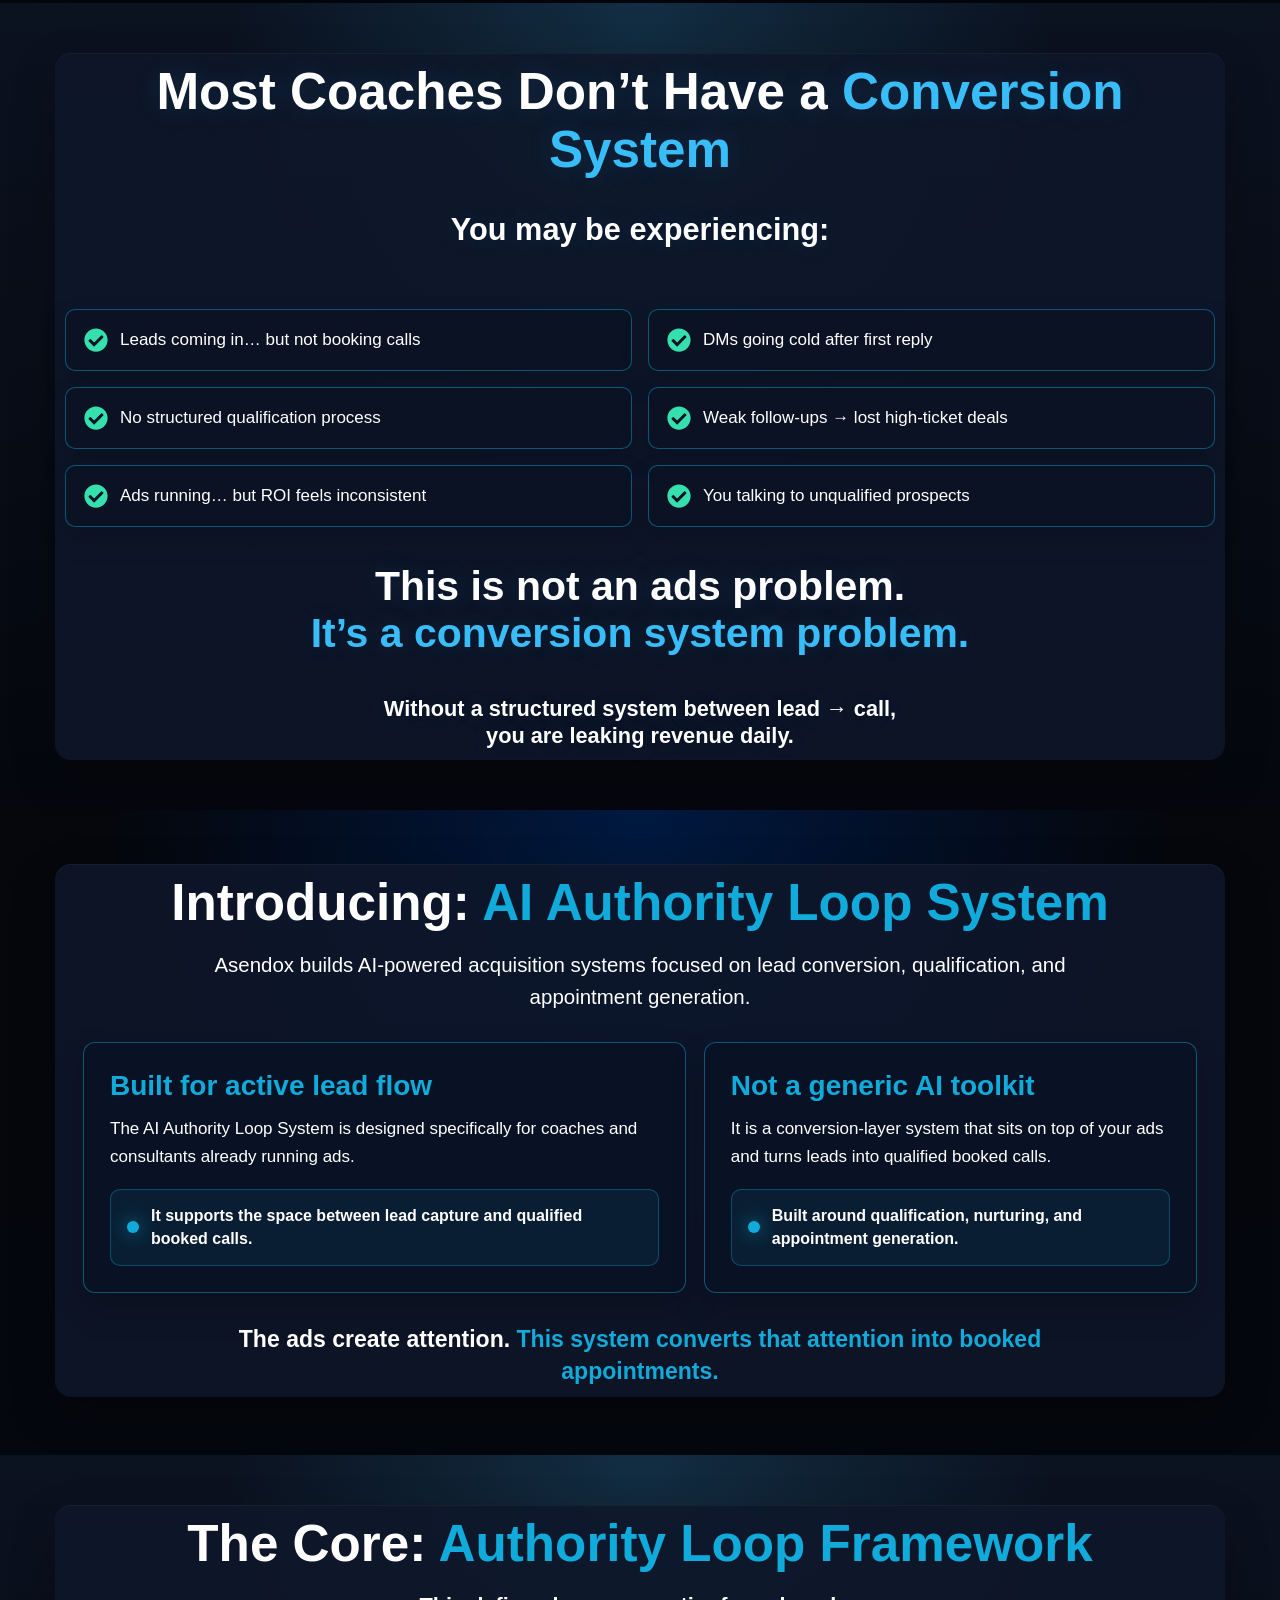
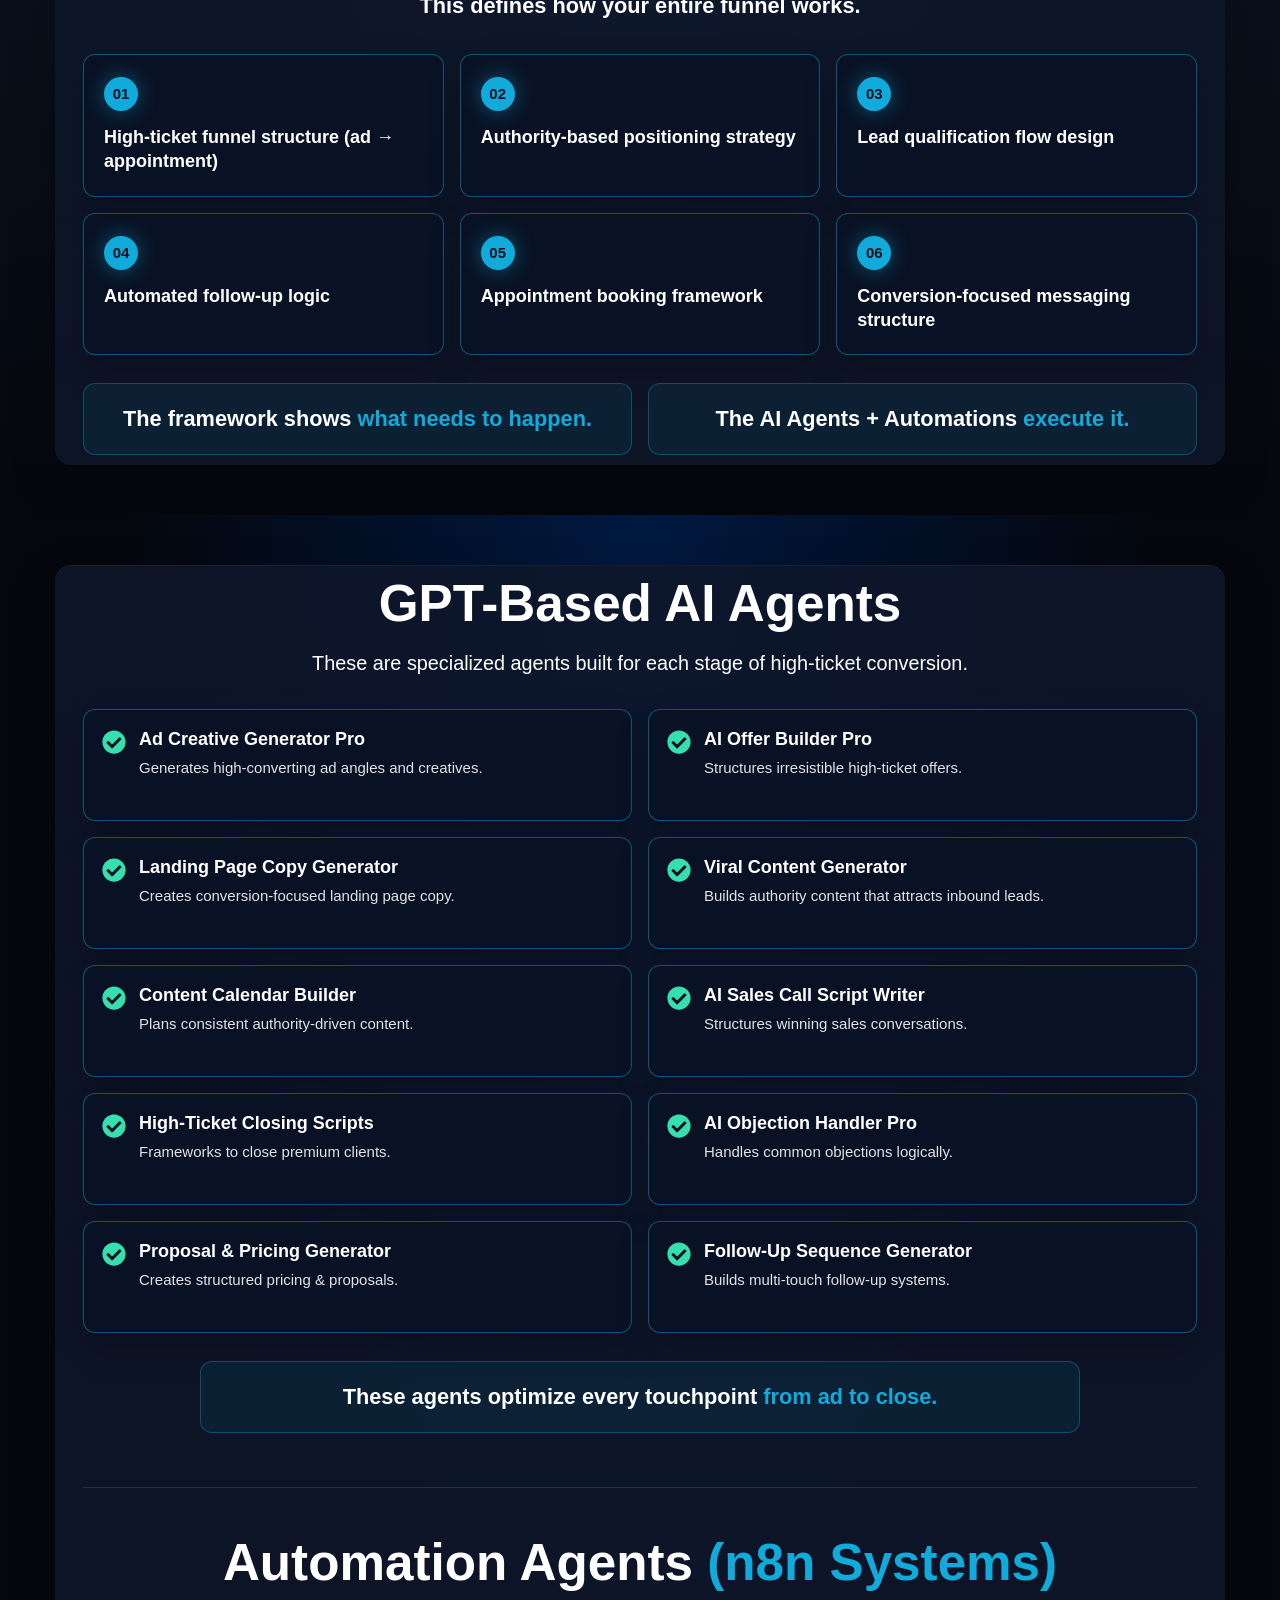
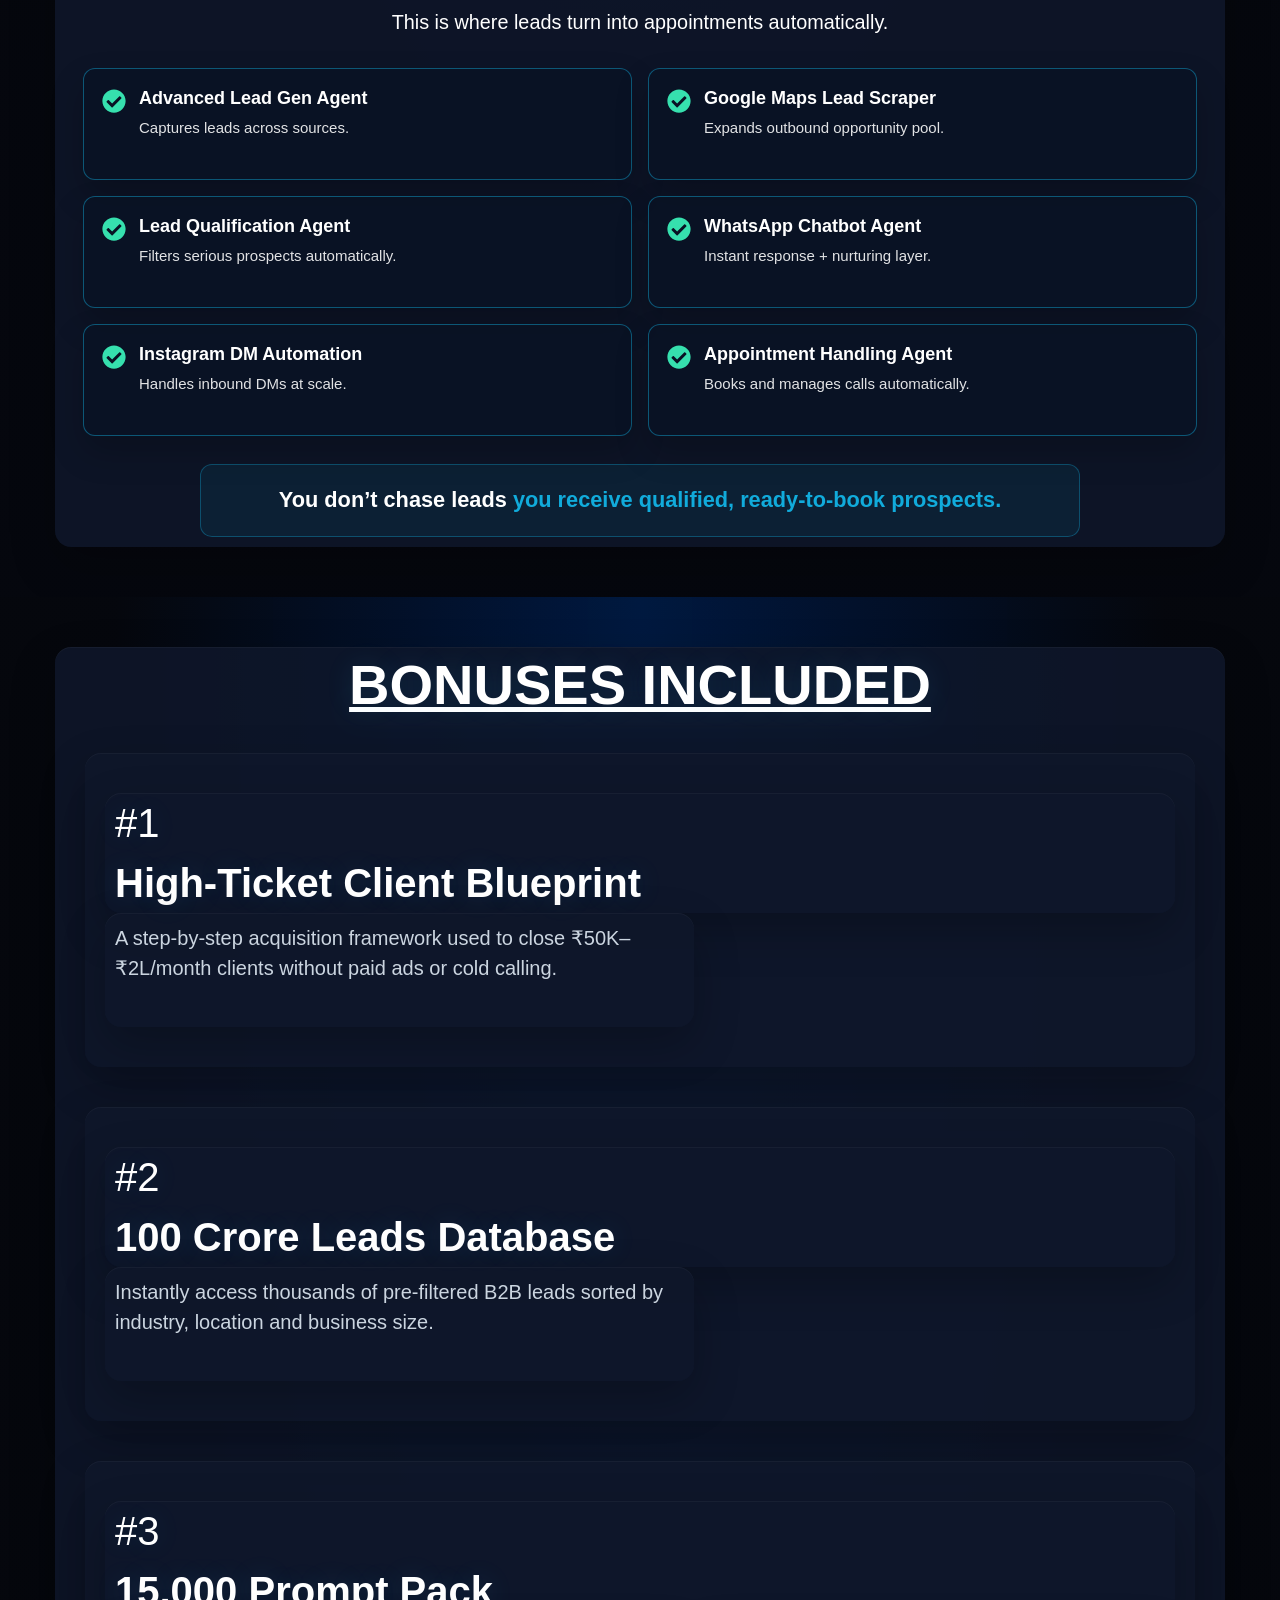
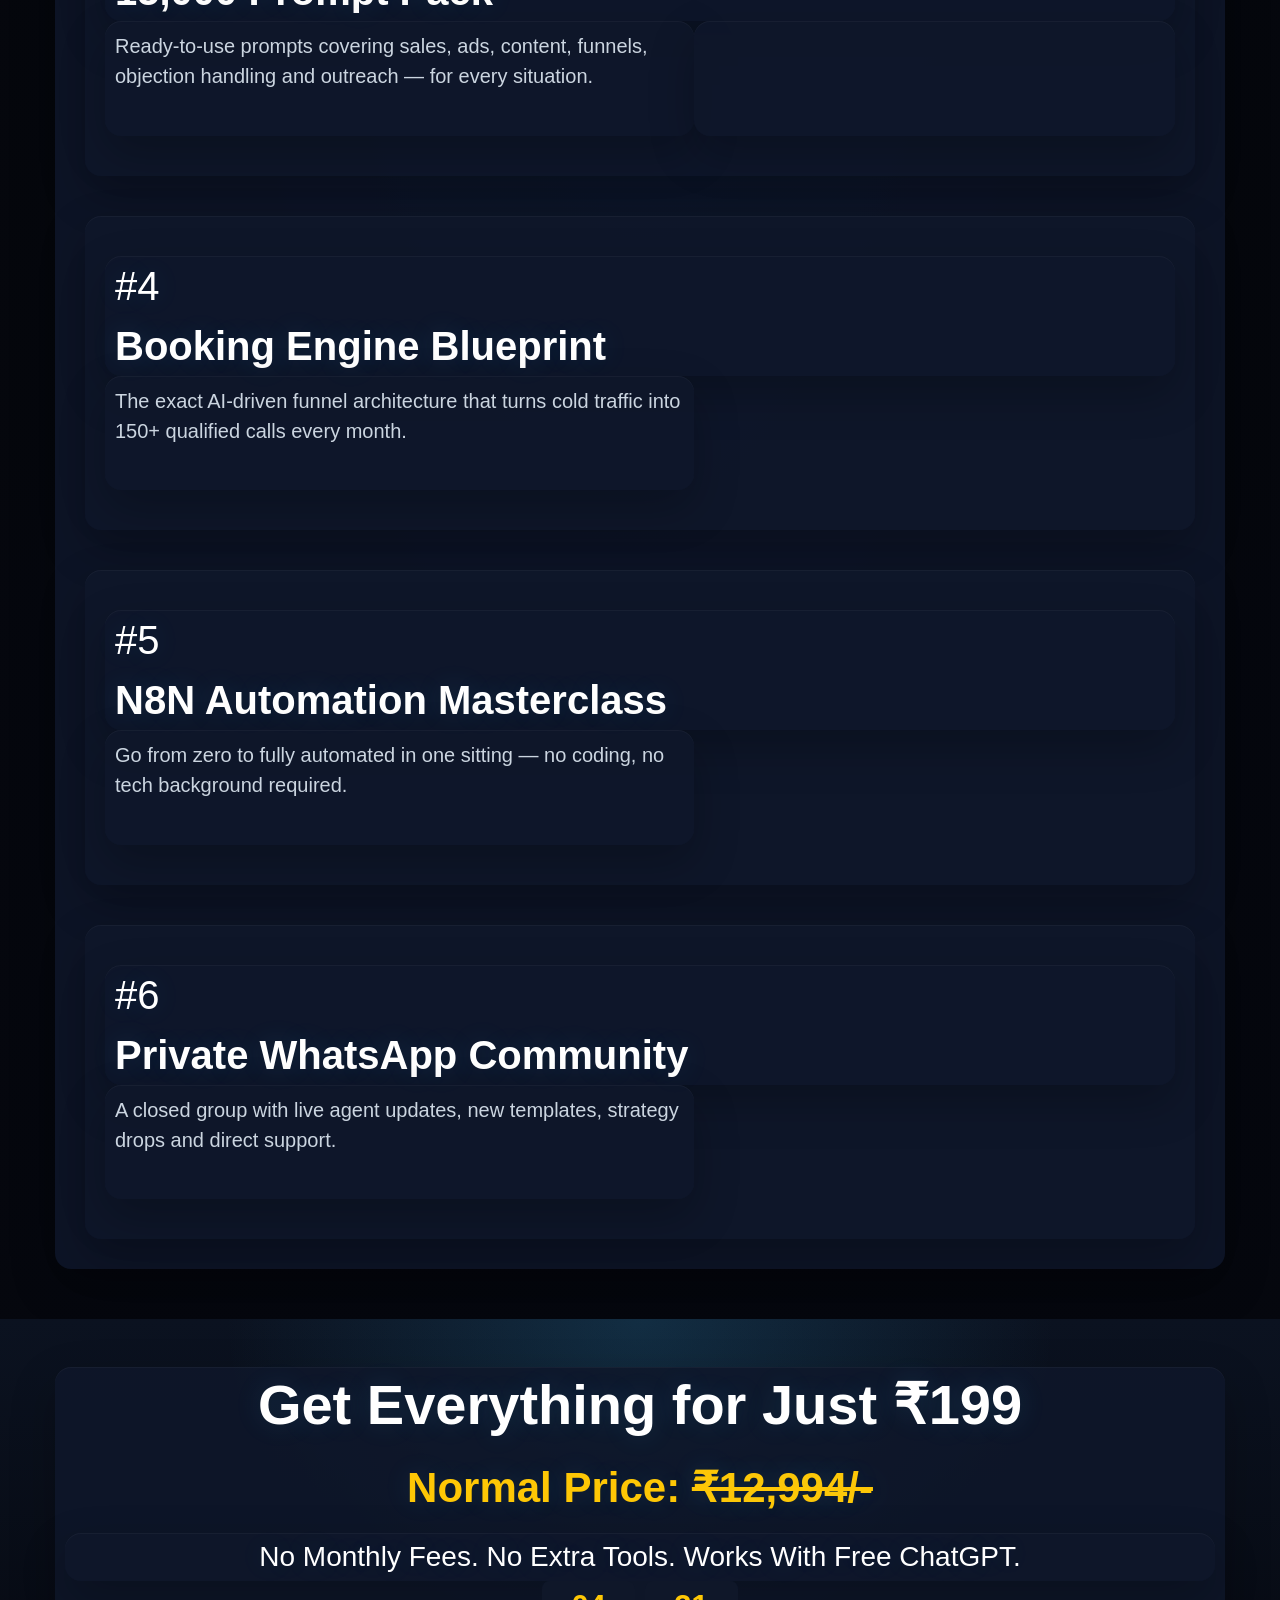
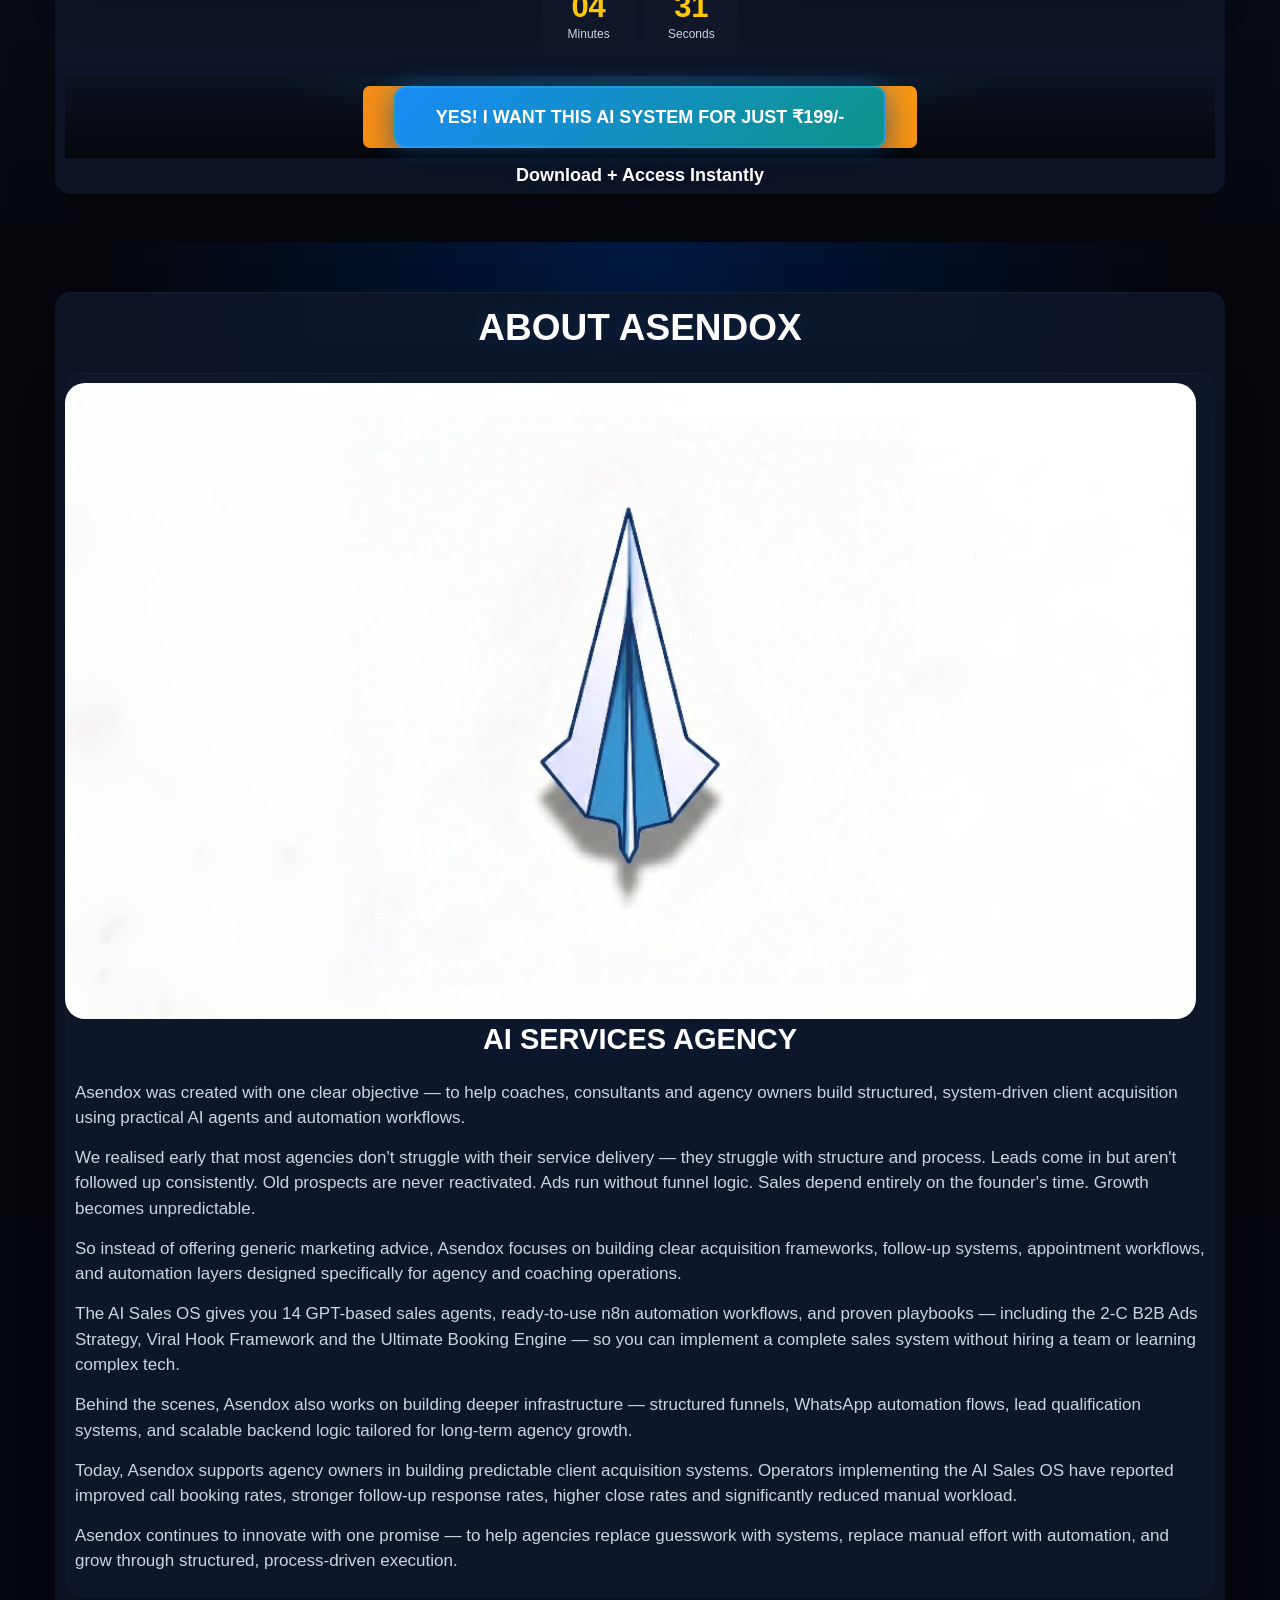
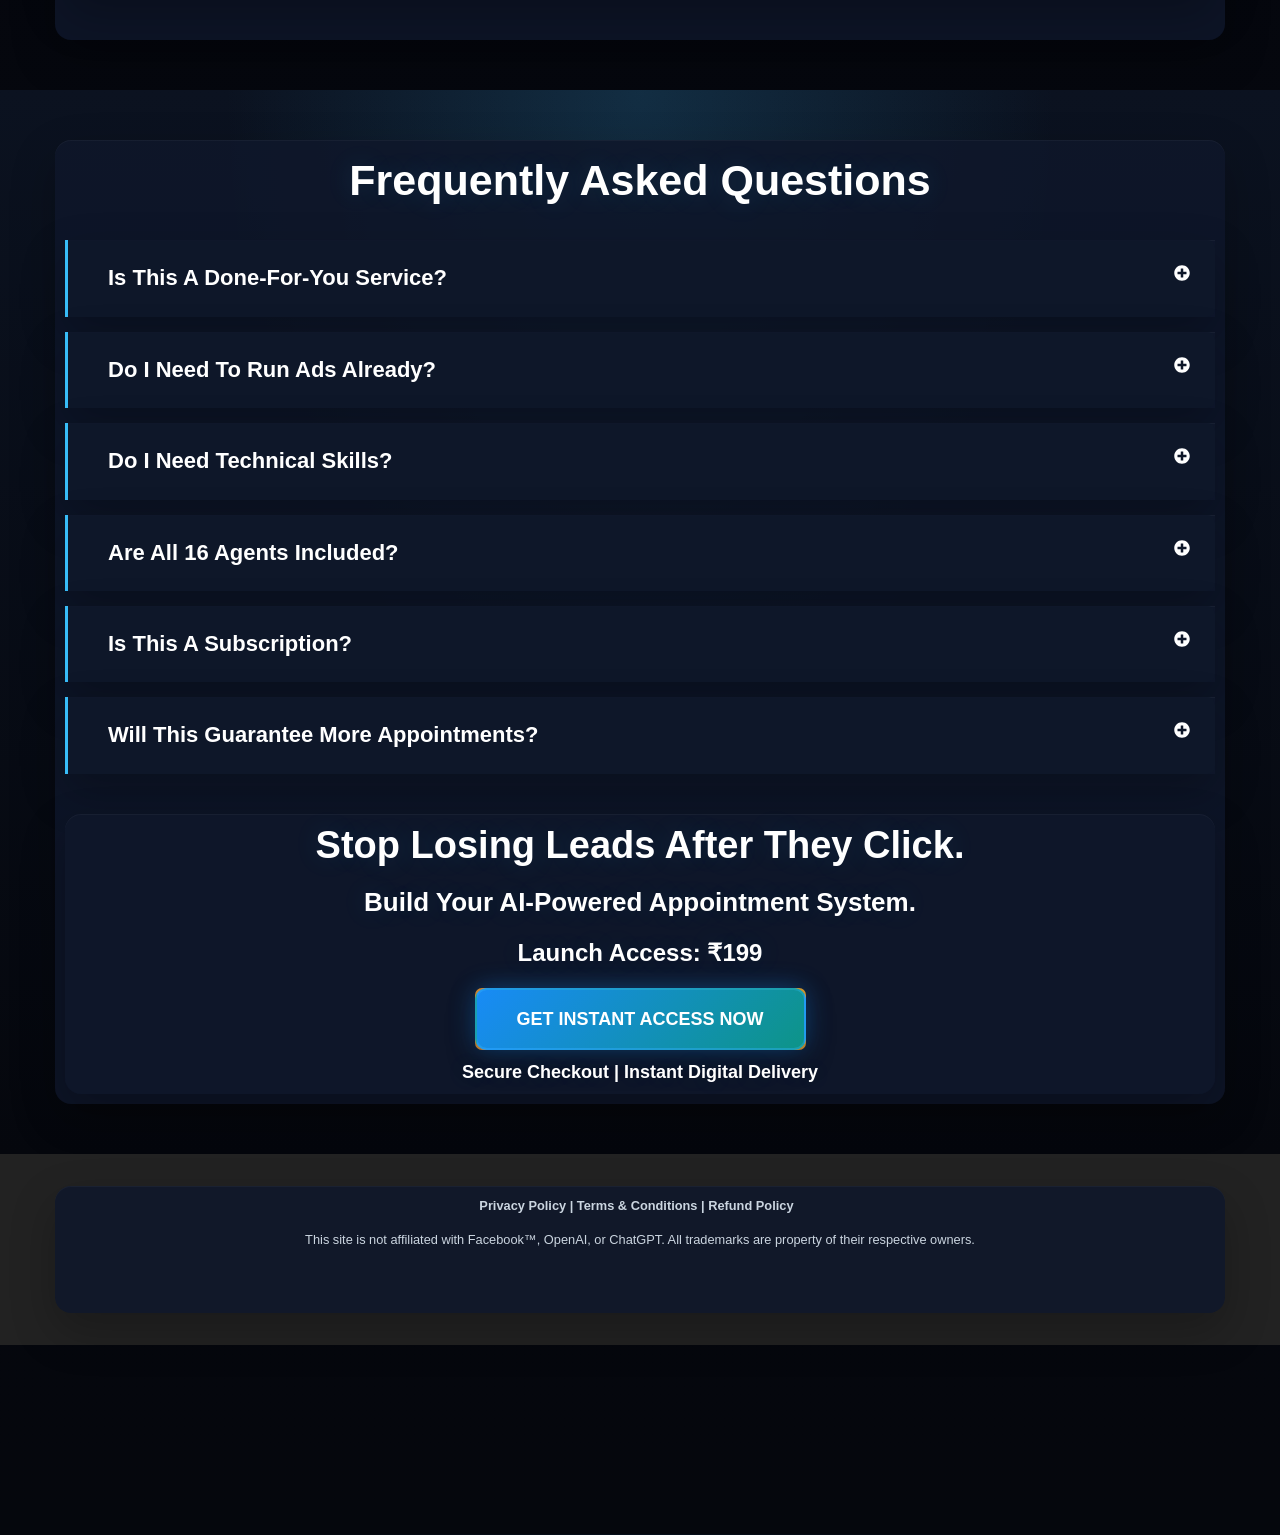
==== commit cee19e2a: "Added the 10 GPT agent, n8n section" ====
--- a/index.html
+++ b/index.html
@@ -1638,11 +1638,244 @@
 			class="elementor-section elementor-top-section elementor-element elementor-element-a214757 elementor-section-boxed elementor-section-height-default elementor-section-height-default"
 			data-id="a214757" data-element_type="section"
 			data-settings="{&quot;background_background&quot;:&quot;gradient&quot;}">
+			<style>
+				.elementor-element-a214757 .elementor-element-2226dea,
+				.elementor-element-a214757 .elementor-element-538eb94,
+				.elementor-element-a214757 .elementor-element-fd594e9 {
+					display: none !important;
+				}
+
+				.elementor-element-a214757 .acc-agents-replacement {
+					width: 100%;
+					max-width: 1160px;
+					margin: 0 auto;
+					padding: 0 18px;
+				}
+
+				.elementor-element-a214757 .acc-agent-section + .acc-agent-section {
+					margin-top: 54px;
+					padding-top: 46px;
+					border-top: 1px solid rgba(17, 171, 219, 0.24);
+				}
+
+				.elementor-element-a214757 .acc-agent-title {
+					color: #fff;
+					font-family: "Jost", Sans-serif;
+					font-size: clamp(34px, 4vw, 56px);
+					font-weight: 800;
+					line-height: 1.12;
+					text-align: center;
+					margin: 0;
+				}
+
+				.elementor-element-a214757 .acc-agent-title span {
+					color: #11ABDB;
+				}
+
+				.elementor-element-a214757 .acc-agent-subtitle {
+					color: #fff;
+					font-family: "Montserrat", Sans-serif;
+					font-size: clamp(17px, 1.55vw, 22px);
+					font-weight: 500;
+					line-height: 1.55;
+					text-align: center;
+					max-width: 860px;
+					margin: 16px auto 0;
+				}
+
+				.elementor-element-a214757 .acc-agent-grid {
+					display: grid;
+					grid-template-columns: repeat(2, minmax(0, 1fr));
+					gap: 16px;
+					margin-top: 30px;
+				}
+
+				.elementor-element-a214757 .acc-agent-card {
+					display: flex;
+					align-items: flex-start;
+					gap: 13px;
+					min-height: 112px;
+					padding: 18px 18px;
+					background: rgba(10, 18, 36, 0.78);
+					border: 1px solid rgba(17, 171, 219, 0.45);
+					border-radius: 12px;
+					box-shadow: 0 16px 34px rgba(0, 0, 0, 0.2);
+				}
+
+				.elementor-element-a214757 .acc-agent-icon {
+					flex: 0 0 24px;
+					width: 24px;
+					height: 24px;
+					margin-top: 2px;
+					color: #36e0ae;
+				}
+
+				.elementor-element-a214757 .acc-agent-card h3 {
+					color: #fff;
+					font-family: "Montserrat", Sans-serif;
+					font-size: 18px;
+					font-weight: 800;
+					line-height: 1.3;
+					margin: 0 0 6px;
+				}
+
+				.elementor-element-a214757 .acc-agent-card p {
+					color: rgba(255, 255, 255, 0.88);
+					font-family: "Montserrat", Sans-serif;
+					font-size: 15px;
+					font-weight: 400;
+					line-height: 1.5;
+					margin: 0;
+				}
+
+				.elementor-element-a214757 .acc-agent-close {
+					margin: 28px auto 0;
+					max-width: 880px;
+					padding: 20px 22px;
+					background: rgba(17, 171, 219, 0.08);
+					border: 1px solid rgba(17, 171, 219, 0.34);
+					border-radius: 12px;
+					color: #fff;
+					font-family: "Montserrat", Sans-serif;
+					font-size: clamp(18px, 1.7vw, 23px);
+					font-weight: 700;
+					line-height: 1.4;
+					text-align: center;
+				}
+
+				.elementor-element-a214757 .acc-agent-close span {
+					color: #11ABDB;
+				}
+
+				@media (max-width: 767px) {
+					.elementor-element-a214757 .acc-agents-replacement {
+						padding: 0 16px;
+					}
+
+					.elementor-element-a214757 .acc-agent-section + .acc-agent-section {
+						margin-top: 42px;
+						padding-top: 36px;
+					}
+
+					.elementor-element-a214757 .acc-agent-title {
+						font-size: 30px;
+					}
+
+					.elementor-element-a214757 .acc-agent-subtitle {
+						font-size: 16px;
+					}
+
+					.elementor-element-a214757 .acc-agent-grid {
+						grid-template-columns: 1fr;
+						gap: 12px;
+						margin-top: 24px;
+					}
+
+					.elementor-element-a214757 .acc-agent-card {
+						min-height: auto;
+						padding: 16px 15px;
+					}
+
+					.elementor-element-a214757 .acc-agent-card h3 {
+						font-size: 16px;
+					}
+
+					.elementor-element-a214757 .acc-agent-card p {
+						font-size: 14px;
+					}
+
+					.elementor-element-a214757 .acc-agent-close {
+						font-size: 17px;
+						padding: 17px 16px;
+					}
+				}
+			</style>
 			<div class="elementor-background-overlay"></div>
 			<div class="elementor-container elementor-column-gap-default">
 				<div class="elementor-column elementor-col-100 elementor-top-column elementor-element elementor-element-d6a25fb"
 					data-id="d6a25fb" data-element_type="column">
 					<div class="elementor-widget-wrap elementor-element-populated">
+						<div class="acc-agents-replacement">
+							<section class="acc-agent-section">
+								<h2 class="acc-agent-title">GPT-Based AI Agents </h2>
+								<p class="acc-agent-subtitle">These are specialized agents built for each stage of high-ticket conversion.</p>
+								<div class="acc-agent-grid">
+									<div class="acc-agent-card">
+										<span class="acc-agent-icon"><svg aria-hidden="true" class="e-font-icon-svg e-fas-check-circle" viewBox="0 0 512 512" xmlns="http://www.w3.org/2000/svg"><path fill="currentColor" d="M504 256c0 136.967-111.033 248-248 248S8 392.967 8 256 119.033 8 256 8s248 111.033 248 248zM227.314 387.314l184-184c6.248-6.248 6.248-16.379 0-22.627l-22.627-22.627c-6.248-6.249-16.379-6.249-22.628 0L216 308.118l-70.059-70.059c-6.248-6.248-16.379-6.248-22.628 0l-22.627 22.627c-6.248 6.248-6.248 16.379 0 22.627l104 104c6.249 6.249 16.379 6.249 22.628.001z"></path></svg></span>
+										<div><h3>Ad Creative Generator Pro</h3><p>Generates high-converting ad angles and creatives.</p></div>
+									</div>
+									<div class="acc-agent-card">
+										<span class="acc-agent-icon"><svg aria-hidden="true" class="e-font-icon-svg e-fas-check-circle" viewBox="0 0 512 512" xmlns="http://www.w3.org/2000/svg"><path fill="currentColor" d="M504 256c0 136.967-111.033 248-248 248S8 392.967 8 256 119.033 8 256 8s248 111.033 248 248zM227.314 387.314l184-184c6.248-6.248 6.248-16.379 0-22.627l-22.627-22.627c-6.248-6.249-16.379-6.249-22.628 0L216 308.118l-70.059-70.059c-6.248-6.248-16.379-6.248-22.628 0l-22.627 22.627c-6.248 6.248-6.248 16.379 0 22.627l104 104c6.249 6.249 16.379 6.249 22.628.001z"></path></svg></span>
+										<div><h3>AI Offer Builder Pro</h3><p>Structures irresistible high-ticket offers.</p></div>
+									</div>
+									<div class="acc-agent-card">
+										<span class="acc-agent-icon"><svg aria-hidden="true" class="e-font-icon-svg e-fas-check-circle" viewBox="0 0 512 512" xmlns="http://www.w3.org/2000/svg"><path fill="currentColor" d="M504 256c0 136.967-111.033 248-248 248S8 392.967 8 256 119.033 8 256 8s248 111.033 248 248zM227.314 387.314l184-184c6.248-6.248 6.248-16.379 0-22.627l-22.627-22.627c-6.248-6.249-16.379-6.249-22.628 0L216 308.118l-70.059-70.059c-6.248-6.248-16.379-6.248-22.628 0l-22.627 22.627c-6.248 6.248-6.248 16.379 0 22.627l104 104c6.249 6.249 16.379 6.249 22.628.001z"></path></svg></span>
+										<div><h3>Landing Page Copy Generator</h3><p>Creates conversion-focused landing page copy.</p></div>
+									</div>
+									<div class="acc-agent-card">
+										<span class="acc-agent-icon"><svg aria-hidden="true" class="e-font-icon-svg e-fas-check-circle" viewBox="0 0 512 512" xmlns="http://www.w3.org/2000/svg"><path fill="currentColor" d="M504 256c0 136.967-111.033 248-248 248S8 392.967 8 256 119.033 8 256 8s248 111.033 248 248zM227.314 387.314l184-184c6.248-6.248 6.248-16.379 0-22.627l-22.627-22.627c-6.248-6.249-16.379-6.249-22.628 0L216 308.118l-70.059-70.059c-6.248-6.248-16.379-6.248-22.628 0l-22.627 22.627c-6.248 6.248-6.248 16.379 0 22.627l104 104c6.249 6.249 16.379 6.249 22.628.001z"></path></svg></span>
+										<div><h3>Viral Content Generator</h3><p>Builds authority content that attracts inbound leads.</p></div>
+									</div>
+									<div class="acc-agent-card">
+										<span class="acc-agent-icon"><svg aria-hidden="true" class="e-font-icon-svg e-fas-check-circle" viewBox="0 0 512 512" xmlns="http://www.w3.org/2000/svg"><path fill="currentColor" d="M504 256c0 136.967-111.033 248-248 248S8 392.967 8 256 119.033 8 256 8s248 111.033 248 248zM227.314 387.314l184-184c6.248-6.248 6.248-16.379 0-22.627l-22.627-22.627c-6.248-6.249-16.379-6.249-22.628 0L216 308.118l-70.059-70.059c-6.248-6.248-16.379-6.248-22.628 0l-22.627 22.627c-6.248 6.248-6.248 16.379 0 22.627l104 104c6.249 6.249 16.379 6.249 22.628.001z"></path></svg></span>
+										<div><h3>Content Calendar Builder</h3><p>Plans consistent authority-driven content.</p></div>
+									</div>
+									<div class="acc-agent-card">
+										<span class="acc-agent-icon"><svg aria-hidden="true" class="e-font-icon-svg e-fas-check-circle" viewBox="0 0 512 512" xmlns="http://www.w3.org/2000/svg"><path fill="currentColor" d="M504 256c0 136.967-111.033 248-248 248S8 392.967 8 256 119.033 8 256 8s248 111.033 248 248zM227.314 387.314l184-184c6.248-6.248 6.248-16.379 0-22.627l-22.627-22.627c-6.248-6.249-16.379-6.249-22.628 0L216 308.118l-70.059-70.059c-6.248-6.248-16.379-6.248-22.628 0l-22.627 22.627c-6.248 6.248-6.248 16.379 0 22.627l104 104c6.249 6.249 16.379 6.249 22.628.001z"></path></svg></span>
+										<div><h3>AI Sales Call Script Writer</h3><p>Structures winning sales conversations.</p></div>
+									</div>
+									<div class="acc-agent-card">
+										<span class="acc-agent-icon"><svg aria-hidden="true" class="e-font-icon-svg e-fas-check-circle" viewBox="0 0 512 512" xmlns="http://www.w3.org/2000/svg"><path fill="currentColor" d="M504 256c0 136.967-111.033 248-248 248S8 392.967 8 256 119.033 8 256 8s248 111.033 248 248zM227.314 387.314l184-184c6.248-6.248 6.248-16.379 0-22.627l-22.627-22.627c-6.248-6.249-16.379-6.249-22.628 0L216 308.118l-70.059-70.059c-6.248-6.248-16.379-6.248-22.628 0l-22.627 22.627c-6.248 6.248-6.248 16.379 0 22.627l104 104c6.249 6.249 16.379 6.249 22.628.001z"></path></svg></span>
+										<div><h3>High-Ticket Closing Scripts</h3><p>Frameworks to close premium clients.</p></div>
+									</div>
+									<div class="acc-agent-card">
+										<span class="acc-agent-icon"><svg aria-hidden="true" class="e-font-icon-svg e-fas-check-circle" viewBox="0 0 512 512" xmlns="http://www.w3.org/2000/svg"><path fill="currentColor" d="M504 256c0 136.967-111.033 248-248 248S8 392.967 8 256 119.033 8 256 8s248 111.033 248 248zM227.314 387.314l184-184c6.248-6.248 6.248-16.379 0-22.627l-22.627-22.627c-6.248-6.249-16.379-6.249-22.628 0L216 308.118l-70.059-70.059c-6.248-6.248-16.379-6.248-22.628 0l-22.627 22.627c-6.248 6.248-6.248 16.379 0 22.627l104 104c6.249 6.249 16.379 6.249 22.628.001z"></path></svg></span>
+										<div><h3>AI Objection Handler Pro</h3><p>Handles common objections logically.</p></div>
+									</div>
+									<div class="acc-agent-card">
+										<span class="acc-agent-icon"><svg aria-hidden="true" class="e-font-icon-svg e-fas-check-circle" viewBox="0 0 512 512" xmlns="http://www.w3.org/2000/svg"><path fill="currentColor" d="M504 256c0 136.967-111.033 248-248 248S8 392.967 8 256 119.033 8 256 8s248 111.033 248 248zM227.314 387.314l184-184c6.248-6.248 6.248-16.379 0-22.627l-22.627-22.627c-6.248-6.249-16.379-6.249-22.628 0L216 308.118l-70.059-70.059c-6.248-6.248-16.379-6.248-22.628 0l-22.627 22.627c-6.248 6.248-6.248 16.379 0 22.627l104 104c6.249 6.249 16.379 6.249 22.628.001z"></path></svg></span>
+										<div><h3>Proposal &amp; Pricing Generator</h3><p>Creates structured pricing &amp; proposals.</p></div>
+									</div>
+									<div class="acc-agent-card">
+										<span class="acc-agent-icon"><svg aria-hidden="true" class="e-font-icon-svg e-fas-check-circle" viewBox="0 0 512 512" xmlns="http://www.w3.org/2000/svg"><path fill="currentColor" d="M504 256c0 136.967-111.033 248-248 248S8 392.967 8 256 119.033 8 256 8s248 111.033 248 248zM227.314 387.314l184-184c6.248-6.248 6.248-16.379 0-22.627l-22.627-22.627c-6.248-6.249-16.379-6.249-22.628 0L216 308.118l-70.059-70.059c-6.248-6.248-16.379-6.248-22.628 0l-22.627 22.627c-6.248 6.248-6.248 16.379 0 22.627l104 104c6.249 6.249 16.379 6.249 22.628.001z"></path></svg></span>
+										<div><h3>Follow-Up Sequence Generator</h3><p>Builds multi-touch follow-up systems.</p></div>
+									</div>
+								</div>
+								<div class="acc-agent-close">These agents optimize every touchpoint <span>from ad to close.</span></div>
+							</section>
+
+							<section class="acc-agent-section">
+								<h2 class="acc-agent-title">Automation Agents <span>(n8n Systems)</span></h2>
+								<p class="acc-agent-subtitle">This is where leads turn into appointments automatically.</p>
+								<div class="acc-agent-grid">
+									<div class="acc-agent-card">
+										<span class="acc-agent-icon"><svg aria-hidden="true" class="e-font-icon-svg e-fas-check-circle" viewBox="0 0 512 512" xmlns="http://www.w3.org/2000/svg"><path fill="currentColor" d="M504 256c0 136.967-111.033 248-248 248S8 392.967 8 256 119.033 8 256 8s248 111.033 248 248zM227.314 387.314l184-184c6.248-6.248 6.248-16.379 0-22.627l-22.627-22.627c-6.248-6.249-16.379-6.249-22.628 0L216 308.118l-70.059-70.059c-6.248-6.248-16.379-6.248-22.628 0l-22.627 22.627c-6.248 6.248-6.248 16.379 0 22.627l104 104c6.249 6.249 16.379 6.249 22.628.001z"></path></svg></span>
+										<div><h3>Advanced Lead Gen Agent</h3><p>Captures leads across sources.</p></div>
+									</div>
+									<div class="acc-agent-card">
+										<span class="acc-agent-icon"><svg aria-hidden="true" class="e-font-icon-svg e-fas-check-circle" viewBox="0 0 512 512" xmlns="http://www.w3.org/2000/svg"><path fill="currentColor" d="M504 256c0 136.967-111.033 248-248 248S8 392.967 8 256 119.033 8 256 8s248 111.033 248 248zM227.314 387.314l184-184c6.248-6.248 6.248-16.379 0-22.627l-22.627-22.627c-6.248-6.249-16.379-6.249-22.628 0L216 308.118l-70.059-70.059c-6.248-6.248-16.379-6.248-22.628 0l-22.627 22.627c-6.248 6.248-6.248 16.379 0 22.627l104 104c6.249 6.249 16.379 6.249 22.628.001z"></path></svg></span>
+										<div><h3>Google Maps Lead Scraper</h3><p>Expands outbound opportunity pool.</p></div>
+									</div>
+									<div class="acc-agent-card">
+										<span class="acc-agent-icon"><svg aria-hidden="true" class="e-font-icon-svg e-fas-check-circle" viewBox="0 0 512 512" xmlns="http://www.w3.org/2000/svg"><path fill="currentColor" d="M504 256c0 136.967-111.033 248-248 248S8 392.967 8 256 119.033 8 256 8s248 111.033 248 248zM227.314 387.314l184-184c6.248-6.248 6.248-16.379 0-22.627l-22.627-22.627c-6.248-6.249-16.379-6.249-22.628 0L216 308.118l-70.059-70.059c-6.248-6.248-16.379-6.248-22.628 0l-22.627 22.627c-6.248 6.248-6.248 16.379 0 22.627l104 104c6.249 6.249 16.379 6.249 22.628.001z"></path></svg></span>
+										<div><h3>Lead Qualification Agent</h3><p>Filters serious prospects automatically.</p></div>
+									</div>
+									<div class="acc-agent-card">
+										<span class="acc-agent-icon"><svg aria-hidden="true" class="e-font-icon-svg e-fas-check-circle" viewBox="0 0 512 512" xmlns="http://www.w3.org/2000/svg"><path fill="currentColor" d="M504 256c0 136.967-111.033 248-248 248S8 392.967 8 256 119.033 8 256 8s248 111.033 248 248zM227.314 387.314l184-184c6.248-6.248 6.248-16.379 0-22.627l-22.627-22.627c-6.248-6.249-16.379-6.249-22.628 0L216 308.118l-70.059-70.059c-6.248-6.248-16.379-6.248-22.628 0l-22.627 22.627c-6.248 6.248-6.248 16.379 0 22.627l104 104c6.249 6.249 16.379 6.249 22.628.001z"></path></svg></span>
+										<div><h3>WhatsApp Chatbot Agent</h3><p>Instant response + nurturing layer.</p></div>
+									</div>
+									<div class="acc-agent-card">
+										<span class="acc-agent-icon"><svg aria-hidden="true" class="e-font-icon-svg e-fas-check-circle" viewBox="0 0 512 512" xmlns="http://www.w3.org/2000/svg"><path fill="currentColor" d="M504 256c0 136.967-111.033 248-248 248S8 392.967 8 256 119.033 8 256 8s248 111.033 248 248zM227.314 387.314l184-184c6.248-6.248 6.248-16.379 0-22.627l-22.627-22.627c-6.248-6.249-16.379-6.249-22.628 0L216 308.118l-70.059-70.059c-6.248-6.248-16.379-6.248-22.628 0l-22.627 22.627c-6.248 6.248-6.248 16.379 0 22.627l104 104c6.249 6.249 16.379 6.249 22.628.001z"></path></svg></span>
+										<div><h3>Instagram DM Automation</h3><p>Handles inbound DMs at scale.</p></div>
+									</div>
+									<div class="acc-agent-card">
+										<span class="acc-agent-icon"><svg aria-hidden="true" class="e-font-icon-svg e-fas-check-circle" viewBox="0 0 512 512" xmlns="http://www.w3.org/2000/svg"><path fill="currentColor" d="M504 256c0 136.967-111.033 248-248 248S8 392.967 8 256 119.033 8 256 8s248 111.033 248 248zM227.314 387.314l184-184c6.248-6.248 6.248-16.379 0-22.627l-22.627-22.627c-6.248-6.249-16.379-6.249-22.628 0L216 308.118l-70.059-70.059c-6.248-6.248-16.379-6.248-22.628 0l-22.627 22.627c-6.248 6.248-6.248 16.379 0 22.627l104 104c6.249 6.249 16.379 6.249 22.628.001z"></path></svg></span>
+										<div><h3>Appointment Handling Agent</h3><p>Books and manages calls automatically.</p></div>
+									</div>
+								</div>
+								<div class="acc-agent-close">You don’t chase leads <span>you receive qualified, ready-to-book prospects.</span></div>
+							</section>
+						</div>
 						<div class="elementor-element elementor-element-2226dea elementor-widget elementor-widget-heading"
 							data-id="2226dea" data-element_type="widget" data-widget_type="heading.default">
 							<div class="elementor-widget-container">
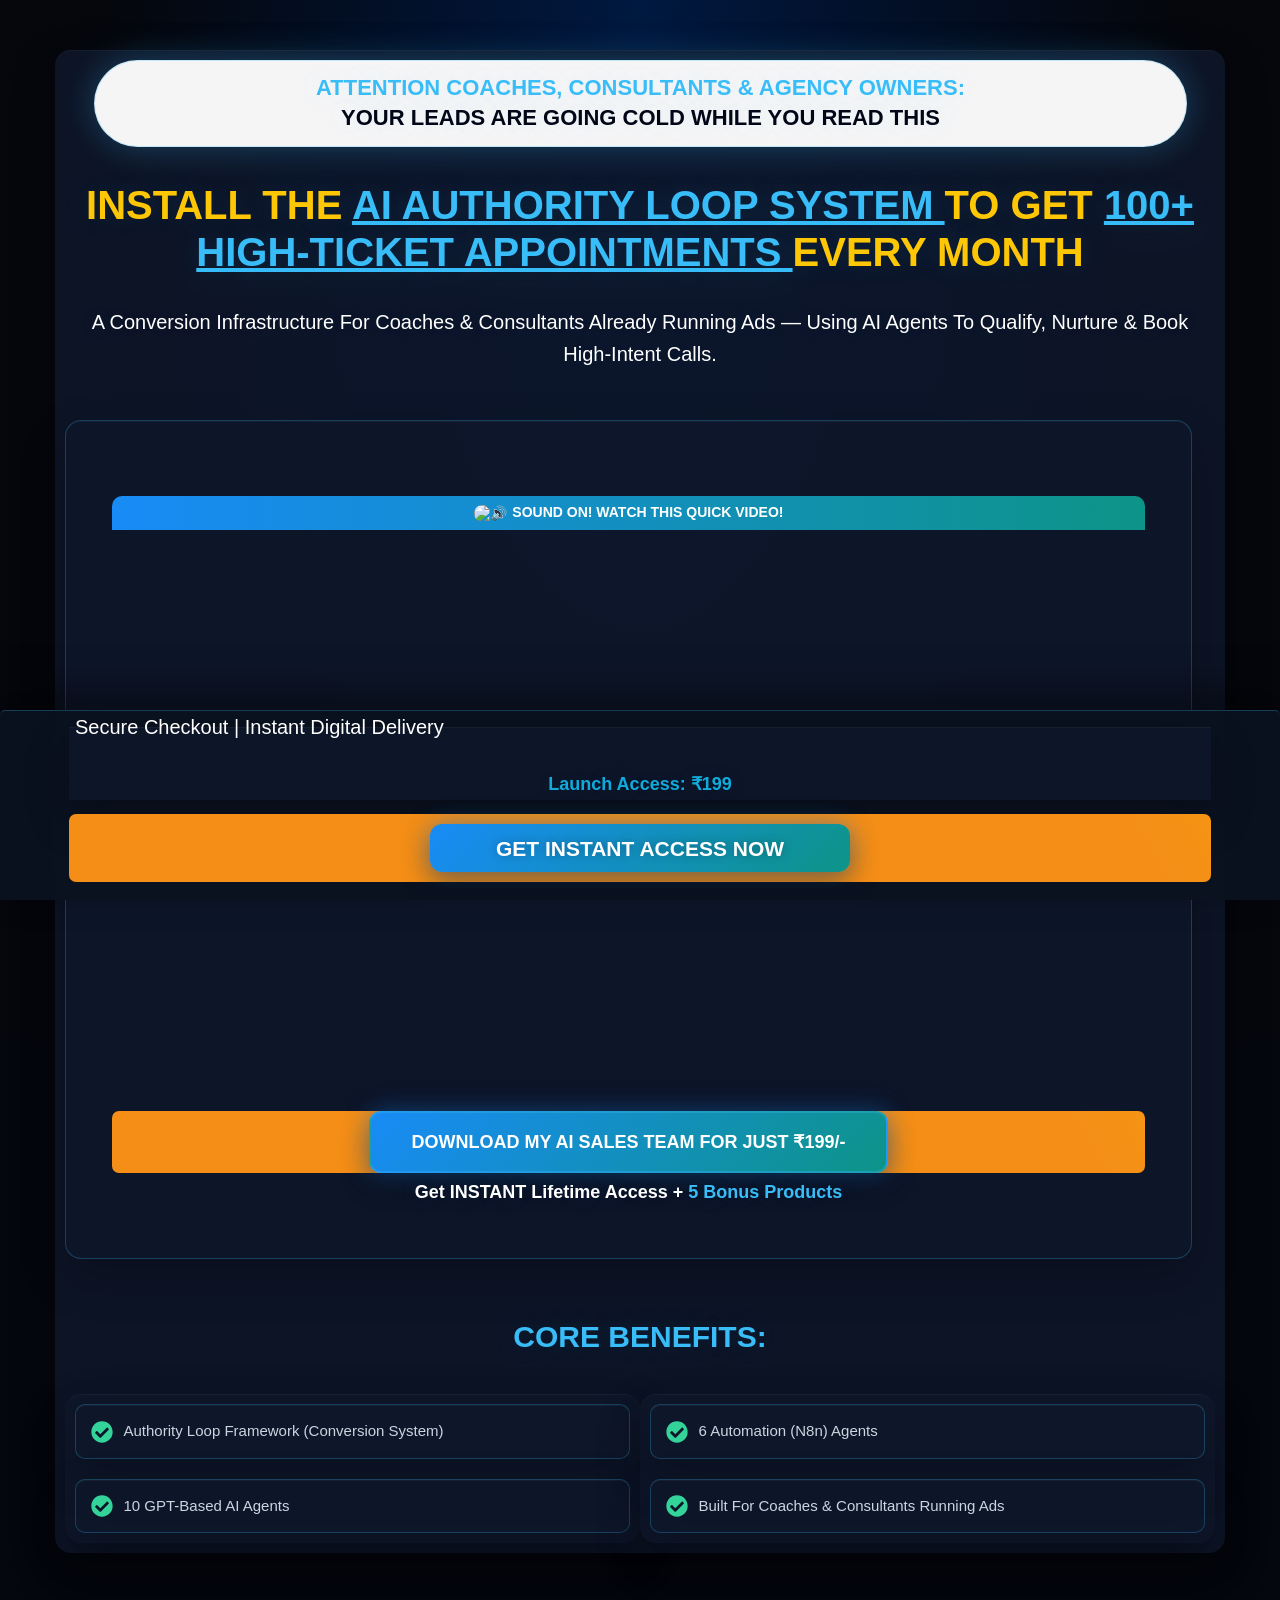
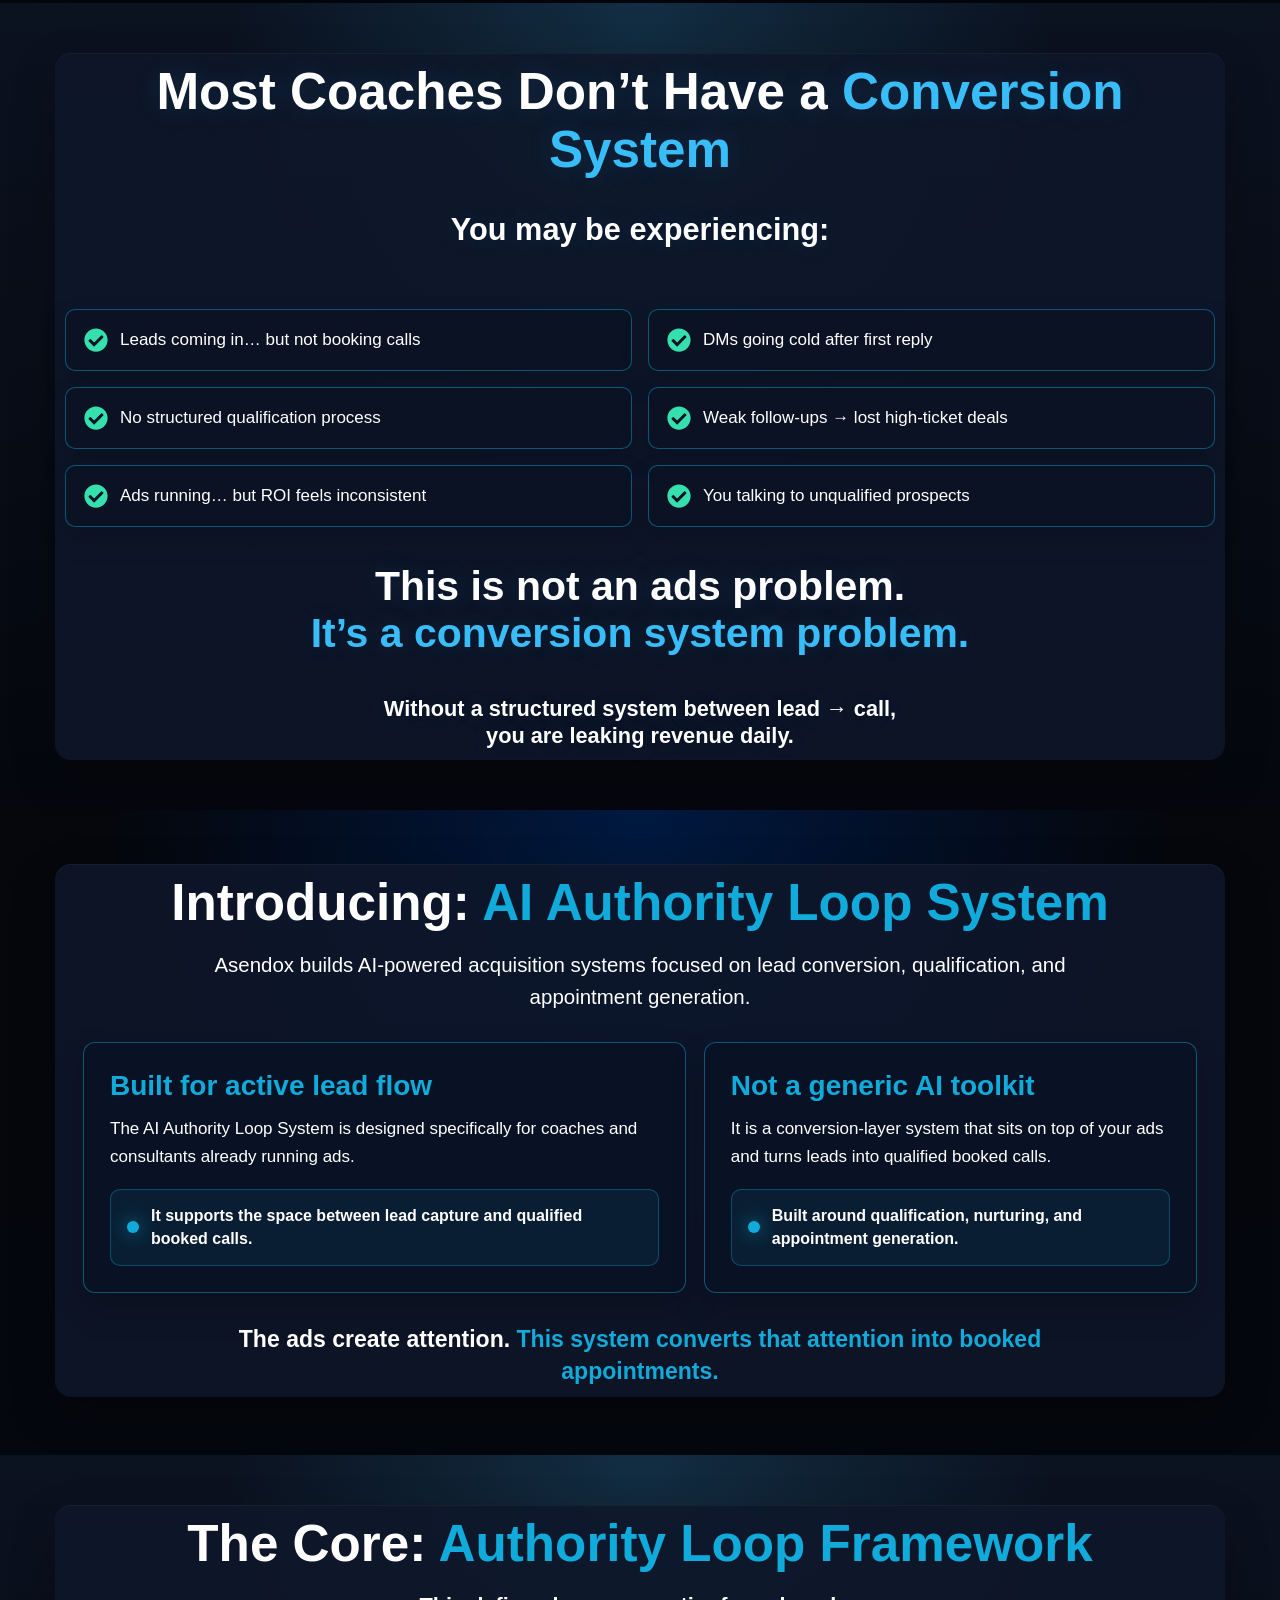
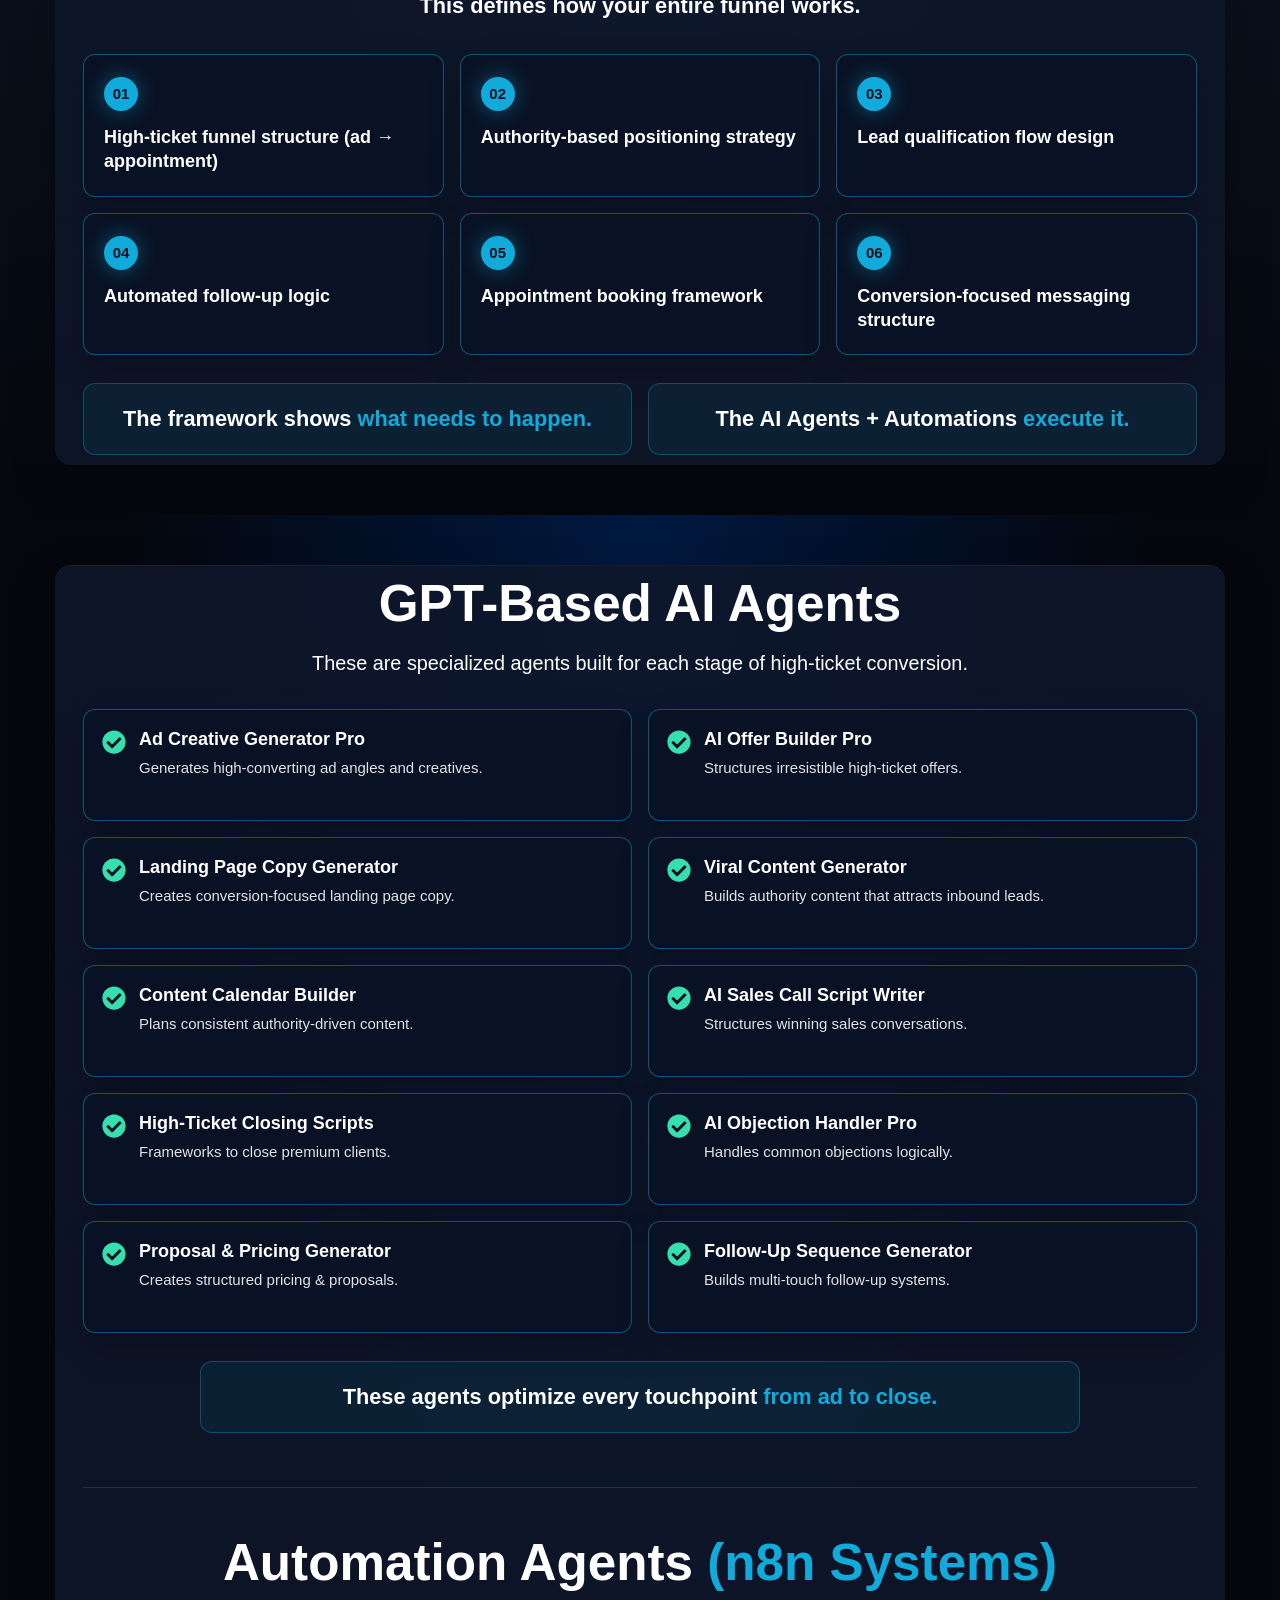
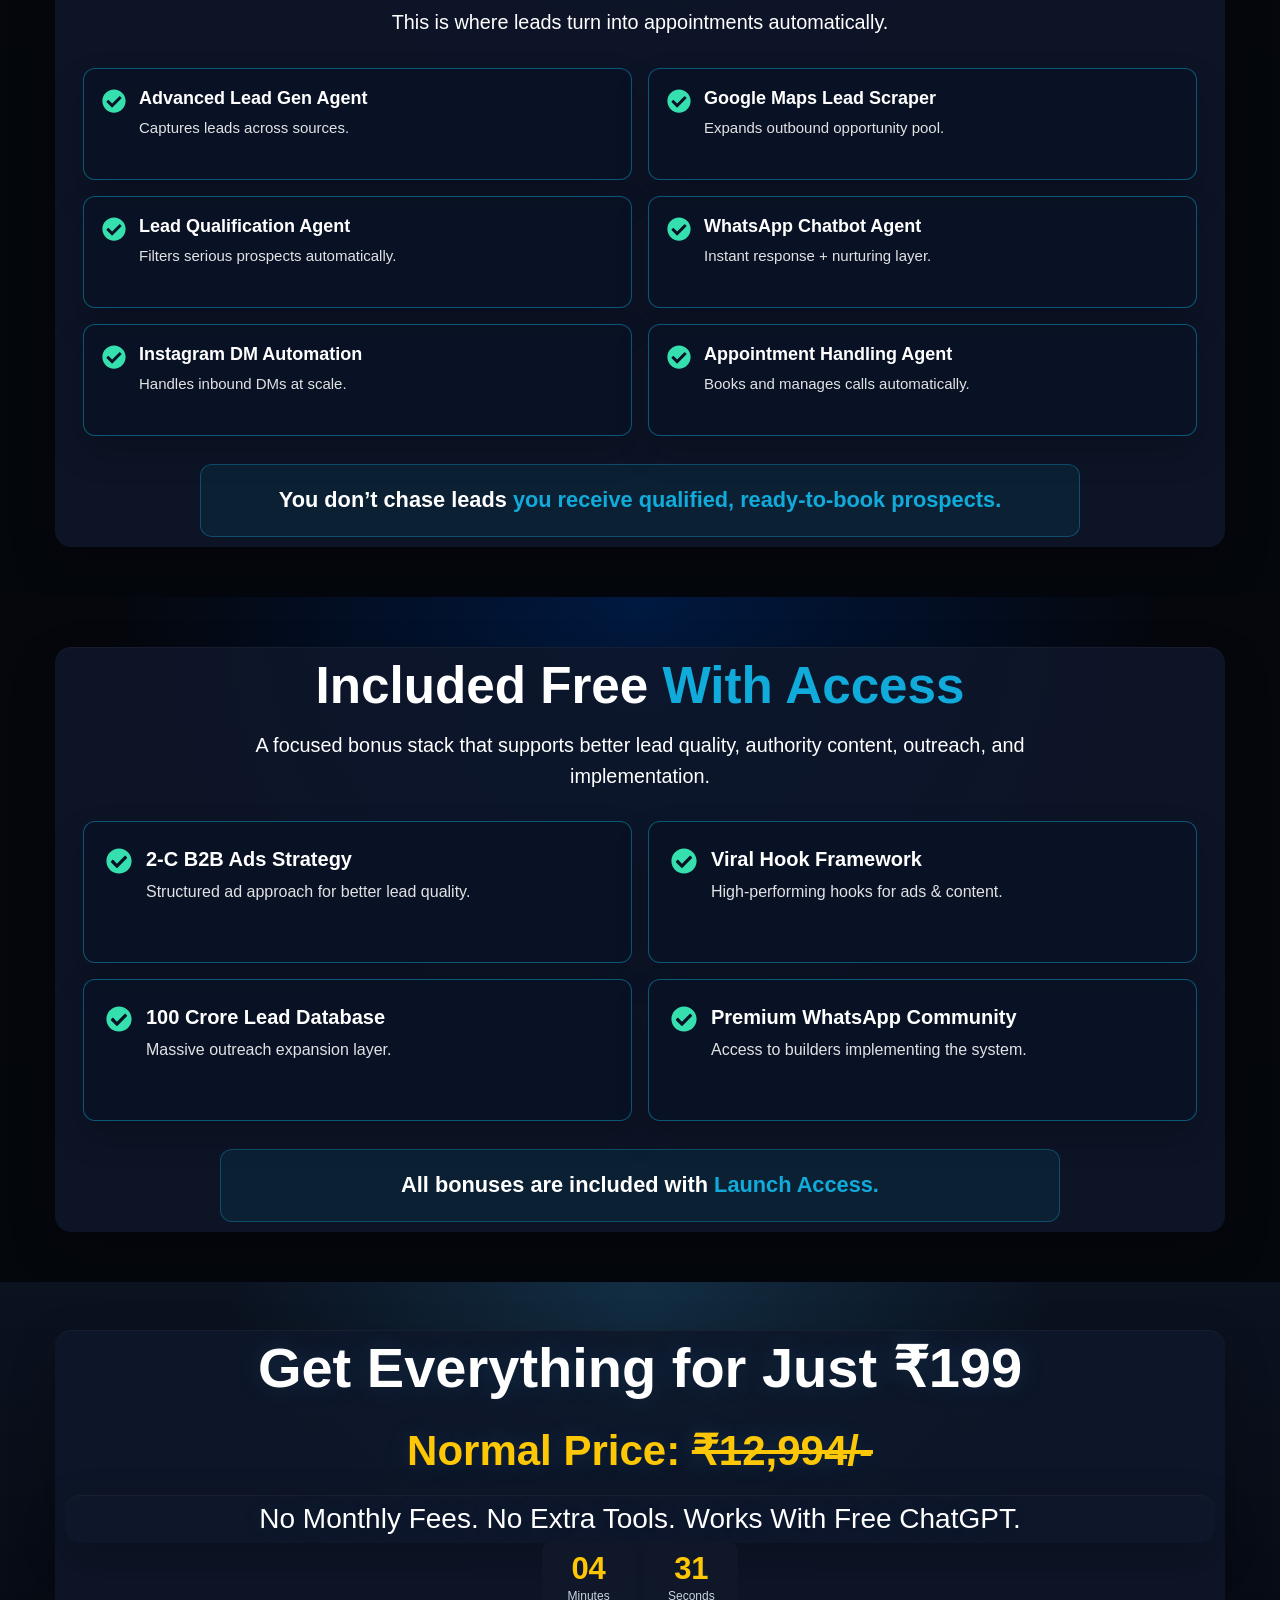
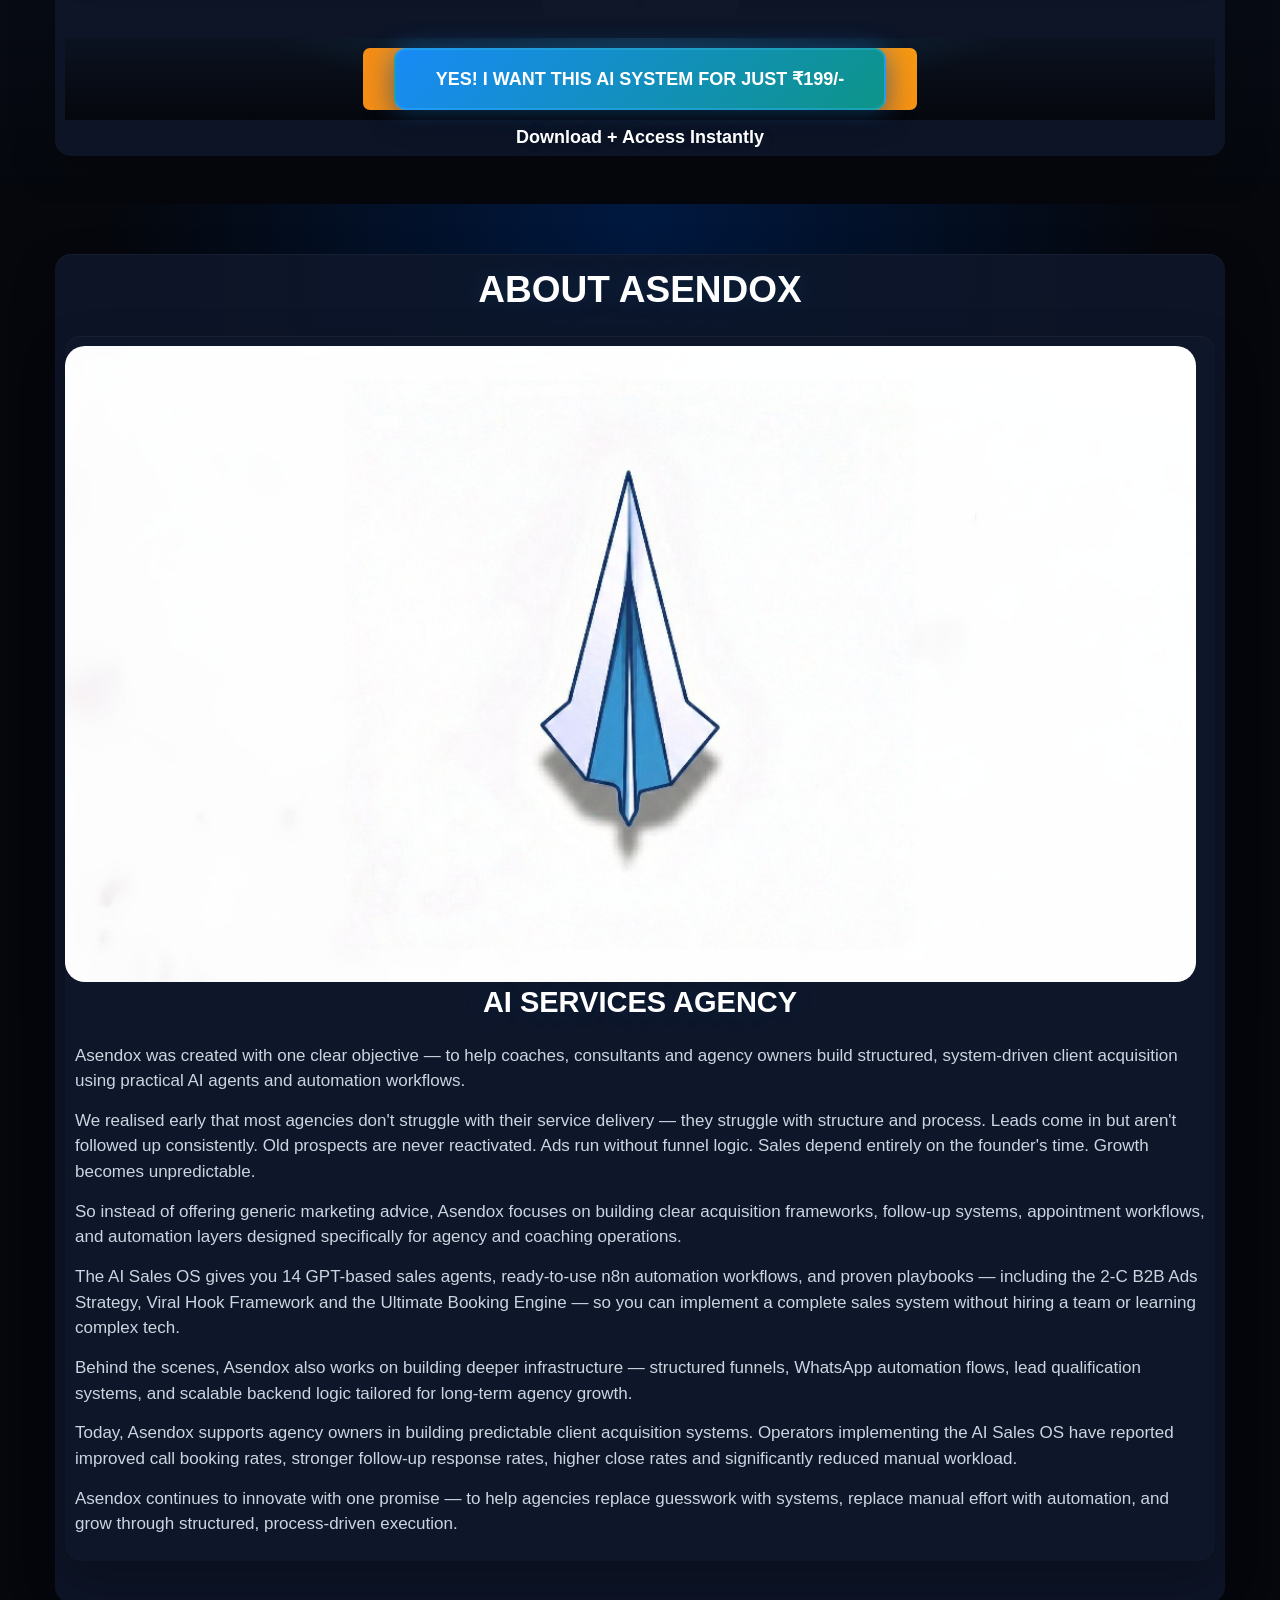
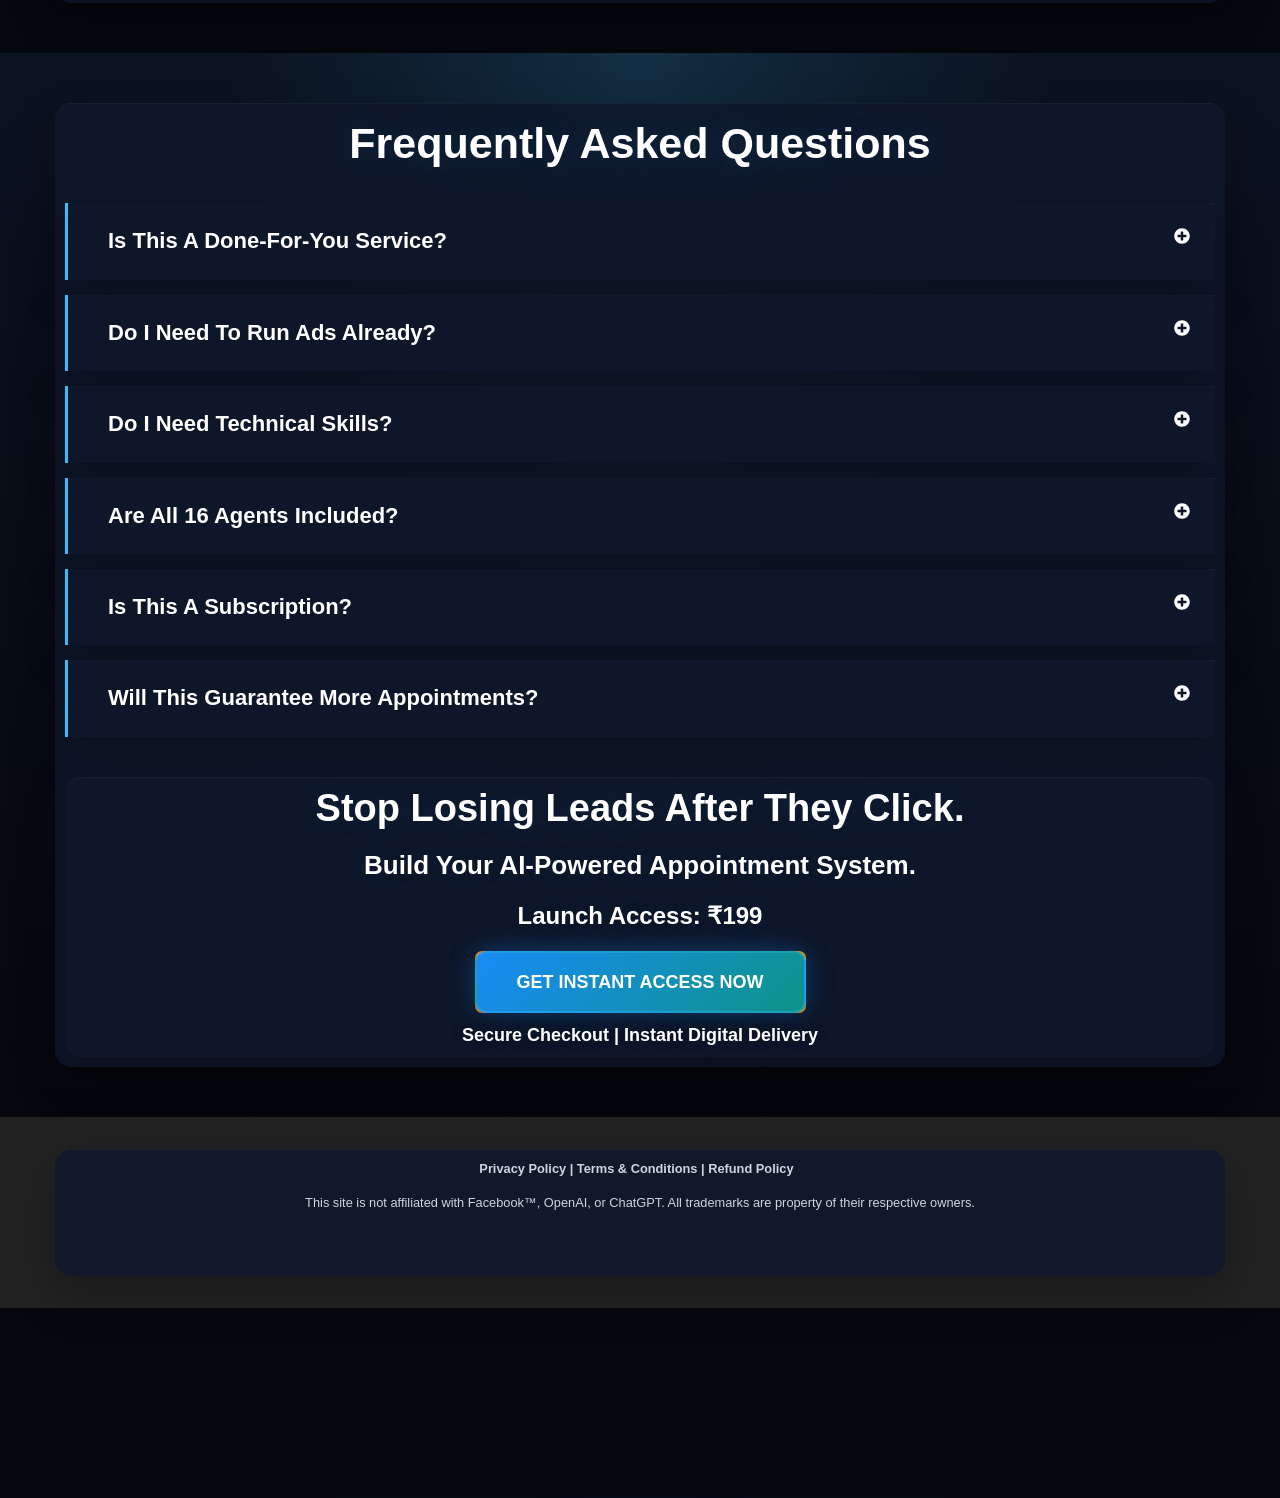
==== commit 17827886: "Edited the bonus section" ====
--- a/index.html
+++ b/index.html
@@ -2513,10 +2513,189 @@
 			class="elementor-section elementor-top-section elementor-element elementor-element-494ab07d elementor-section-boxed elementor-section-height-default elementor-section-height-default"
 			data-id="494ab07d" data-element_type="section"
 			data-settings="{&quot;background_background&quot;:&quot;classic&quot;}">
+			<style>
+				.elementor-element-494ab07d .elementor-element-3d15b1d9,
+				.elementor-element-494ab07d .elementor-element-441b992b,
+				.elementor-element-494ab07d .elementor-element-e90ac83,
+				.elementor-element-494ab07d .elementor-element-1d2fc8f7,
+				.elementor-element-494ab07d .elementor-element-3c995eef,
+				.elementor-element-494ab07d .elementor-element-359a7a24 {
+					display: none !important;
+				}
+
+				.elementor-element-494ab07d .acc-bonus-replacement {
+					width: 100%;
+					max-width: 1160px;
+					margin: 0 auto;
+					padding: 0 18px;
+				}
+
+				.elementor-element-494ab07d .acc-bonus-title {
+					color: #fff;
+					font-family: "Jost", Sans-serif;
+					font-size: clamp(34px, 4vw, 56px);
+					font-weight: 800;
+					line-height: 1.12;
+					text-align: center;
+					margin: 0;
+				}
+
+				.elementor-element-494ab07d .acc-bonus-title span {
+					color: #11ABDB;
+				}
+
+				.elementor-element-494ab07d .acc-bonus-subtitle {
+					color: #fff;
+					font-family: "Montserrat", Sans-serif;
+					font-size: clamp(17px, 1.55vw, 22px);
+					font-weight: 500;
+					line-height: 1.55;
+					text-align: center;
+					max-width: 820px;
+					margin: 16px auto 0;
+				}
+
+				.elementor-element-494ab07d .acc-bonus-grid {
+					display: grid;
+					grid-template-columns: repeat(2, minmax(0, 1fr));
+					gap: 16px;
+					margin-top: 30px;
+				}
+
+				.elementor-element-494ab07d .acc-bonus-card {
+					display: flex;
+					align-items: flex-start;
+					gap: 14px;
+					min-height: 142px;
+					padding: 24px 22px;
+					background: rgba(10, 18, 36, 0.78);
+					border: 1px solid rgba(17, 171, 219, 0.45);
+					border-radius: 12px;
+					box-shadow: 0 16px 34px rgba(0, 0, 0, 0.2);
+				}
+
+				.elementor-element-494ab07d .acc-bonus-icon {
+					flex: 0 0 26px;
+					width: 26px;
+					height: 26px;
+					margin-top: 2px;
+					color: #36e0ae;
+				}
+
+				.elementor-element-494ab07d .acc-bonus-card h3 {
+					color: #fff;
+					font-family: "Montserrat", Sans-serif;
+					font-size: 20px;
+					font-weight: 800;
+					line-height: 1.3;
+					margin: 0 0 8px;
+				}
+
+				.elementor-element-494ab07d .acc-bonus-card p {
+					color: rgba(255, 255, 255, 0.88);
+					font-family: "Montserrat", Sans-serif;
+					font-size: 16px;
+					font-weight: 400;
+					line-height: 1.55;
+					margin: 0;
+				}
+
+				.elementor-element-494ab07d .acc-bonus-note {
+					margin: 28px auto 0;
+					max-width: 840px;
+					padding: 20px 22px;
+					background: rgba(17, 171, 219, 0.08);
+					border: 1px solid rgba(17, 171, 219, 0.34);
+					border-radius: 12px;
+					color: #fff;
+					font-family: "Montserrat", Sans-serif;
+					font-size: clamp(18px, 1.7vw, 23px);
+					font-weight: 700;
+					line-height: 1.4;
+					text-align: center;
+				}
+
+				.elementor-element-494ab07d .acc-bonus-note span {
+					color: #11ABDB;
+				}
+
+				@media (max-width: 767px) {
+					.elementor-element-494ab07d .acc-bonus-replacement {
+						padding: 0 16px;
+					}
+
+					.elementor-element-494ab07d .acc-bonus-title {
+						font-size: 30px;
+					}
+
+					.elementor-element-494ab07d .acc-bonus-subtitle {
+						font-size: 16px;
+					}
+
+					.elementor-element-494ab07d .acc-bonus-grid {
+						grid-template-columns: 1fr;
+						gap: 12px;
+						margin-top: 24px;
+					}
+
+					.elementor-element-494ab07d .acc-bonus-card {
+						min-height: auto;
+						padding: 18px 16px;
+					}
+
+					.elementor-element-494ab07d .acc-bonus-card h3 {
+						font-size: 17px;
+					}
+
+					.elementor-element-494ab07d .acc-bonus-card p {
+						font-size: 14px;
+					}
+
+					.elementor-element-494ab07d .acc-bonus-note {
+						font-size: 17px;
+						padding: 17px 16px;
+					}
+				}
+			</style>
 			<div class="elementor-container elementor-column-gap-default">
 				<div class="elementor-column elementor-col-100 elementor-top-column elementor-element elementor-element-3c85d8a2"
 					data-id="3c85d8a2" data-element_type="column">
 					<div class="elementor-widget-wrap elementor-element-populated">
+						<div class="acc-bonus-replacement">
+							<h2 class="acc-bonus-title">Included Free <span>With Access</span></h2>
+							<p class="acc-bonus-subtitle">A focused bonus stack that supports better lead quality, authority content, outreach, and implementation.</p>
+							<div class="acc-bonus-grid">
+								<div class="acc-bonus-card">
+									<span class="acc-bonus-icon"><svg aria-hidden="true" class="e-font-icon-svg e-fas-check-circle" viewBox="0 0 512 512" xmlns="http://www.w3.org/2000/svg"><path fill="currentColor" d="M504 256c0 136.967-111.033 248-248 248S8 392.967 8 256 119.033 8 256 8s248 111.033 248 248zM227.314 387.314l184-184c6.248-6.248 6.248-16.379 0-22.627l-22.627-22.627c-6.248-6.249-16.379-6.249-22.628 0L216 308.118l-70.059-70.059c-6.248-6.248-16.379-6.248-22.628 0l-22.627 22.627c-6.248 6.248-6.248 16.379 0 22.627l104 104c6.249 6.249 16.379 6.249 22.628.001z"></path></svg></span>
+									<div>
+										<h3>2-C B2B Ads Strategy</h3>
+										<p>Structured ad approach for better lead quality.</p>
+									</div>
+								</div>
+								<div class="acc-bonus-card">
+									<span class="acc-bonus-icon"><svg aria-hidden="true" class="e-font-icon-svg e-fas-check-circle" viewBox="0 0 512 512" xmlns="http://www.w3.org/2000/svg"><path fill="currentColor" d="M504 256c0 136.967-111.033 248-248 248S8 392.967 8 256 119.033 8 256 8s248 111.033 248 248zM227.314 387.314l184-184c6.248-6.248 6.248-16.379 0-22.627l-22.627-22.627c-6.248-6.249-16.379-6.249-22.628 0L216 308.118l-70.059-70.059c-6.248-6.248-16.379-6.248-22.628 0l-22.627 22.627c-6.248 6.248-6.248 16.379 0 22.627l104 104c6.249 6.249 16.379 6.249 22.628.001z"></path></svg></span>
+									<div>
+										<h3>Viral Hook Framework</h3>
+										<p>High-performing hooks for ads &amp; content.</p>
+									</div>
+								</div>
+								<div class="acc-bonus-card">
+									<span class="acc-bonus-icon"><svg aria-hidden="true" class="e-font-icon-svg e-fas-check-circle" viewBox="0 0 512 512" xmlns="http://www.w3.org/2000/svg"><path fill="currentColor" d="M504 256c0 136.967-111.033 248-248 248S8 392.967 8 256 119.033 8 256 8s248 111.033 248 248zM227.314 387.314l184-184c6.248-6.248 6.248-16.379 0-22.627l-22.627-22.627c-6.248-6.249-16.379-6.249-22.628 0L216 308.118l-70.059-70.059c-6.248-6.248-16.379-6.248-22.628 0l-22.627 22.627c-6.248 6.248-6.248 16.379 0 22.627l104 104c6.249 6.249 16.379 6.249 22.628.001z"></path></svg></span>
+									<div>
+										<h3>100 Crore Lead Database</h3>
+										<p>Massive outreach expansion layer.</p>
+									</div>
+								</div>
+								<div class="acc-bonus-card">
+									<span class="acc-bonus-icon"><svg aria-hidden="true" class="e-font-icon-svg e-fas-check-circle" viewBox="0 0 512 512" xmlns="http://www.w3.org/2000/svg"><path fill="currentColor" d="M504 256c0 136.967-111.033 248-248 248S8 392.967 8 256 119.033 8 256 8s248 111.033 248 248zM227.314 387.314l184-184c6.248-6.248 6.248-16.379 0-22.627l-22.627-22.627c-6.248-6.249-16.379-6.249-22.628 0L216 308.118l-70.059-70.059c-6.248-6.248-16.379-6.248-22.628 0l-22.627 22.627c-6.248 6.248-6.248 16.379 0 22.627l104 104c6.249 6.249 16.379 6.249 22.628.001z"></path></svg></span>
+									<div>
+										<h3>Premium WhatsApp Community</h3>
+										<p>Access to builders implementing the system.</p>
+									</div>
+								</div>
+							</div>
+							<div class="acc-bonus-note">All bonuses are included with <span>Launch Access.</span></div>
+						</div>
 						<div class="elementor-element elementor-element-3d15b1d9 elementor-widget elementor-widget-heading"
 							data-id="3d15b1d9" data-element_type="widget" data-widget_type="heading.default">
 							<div class="elementor-widget-container">
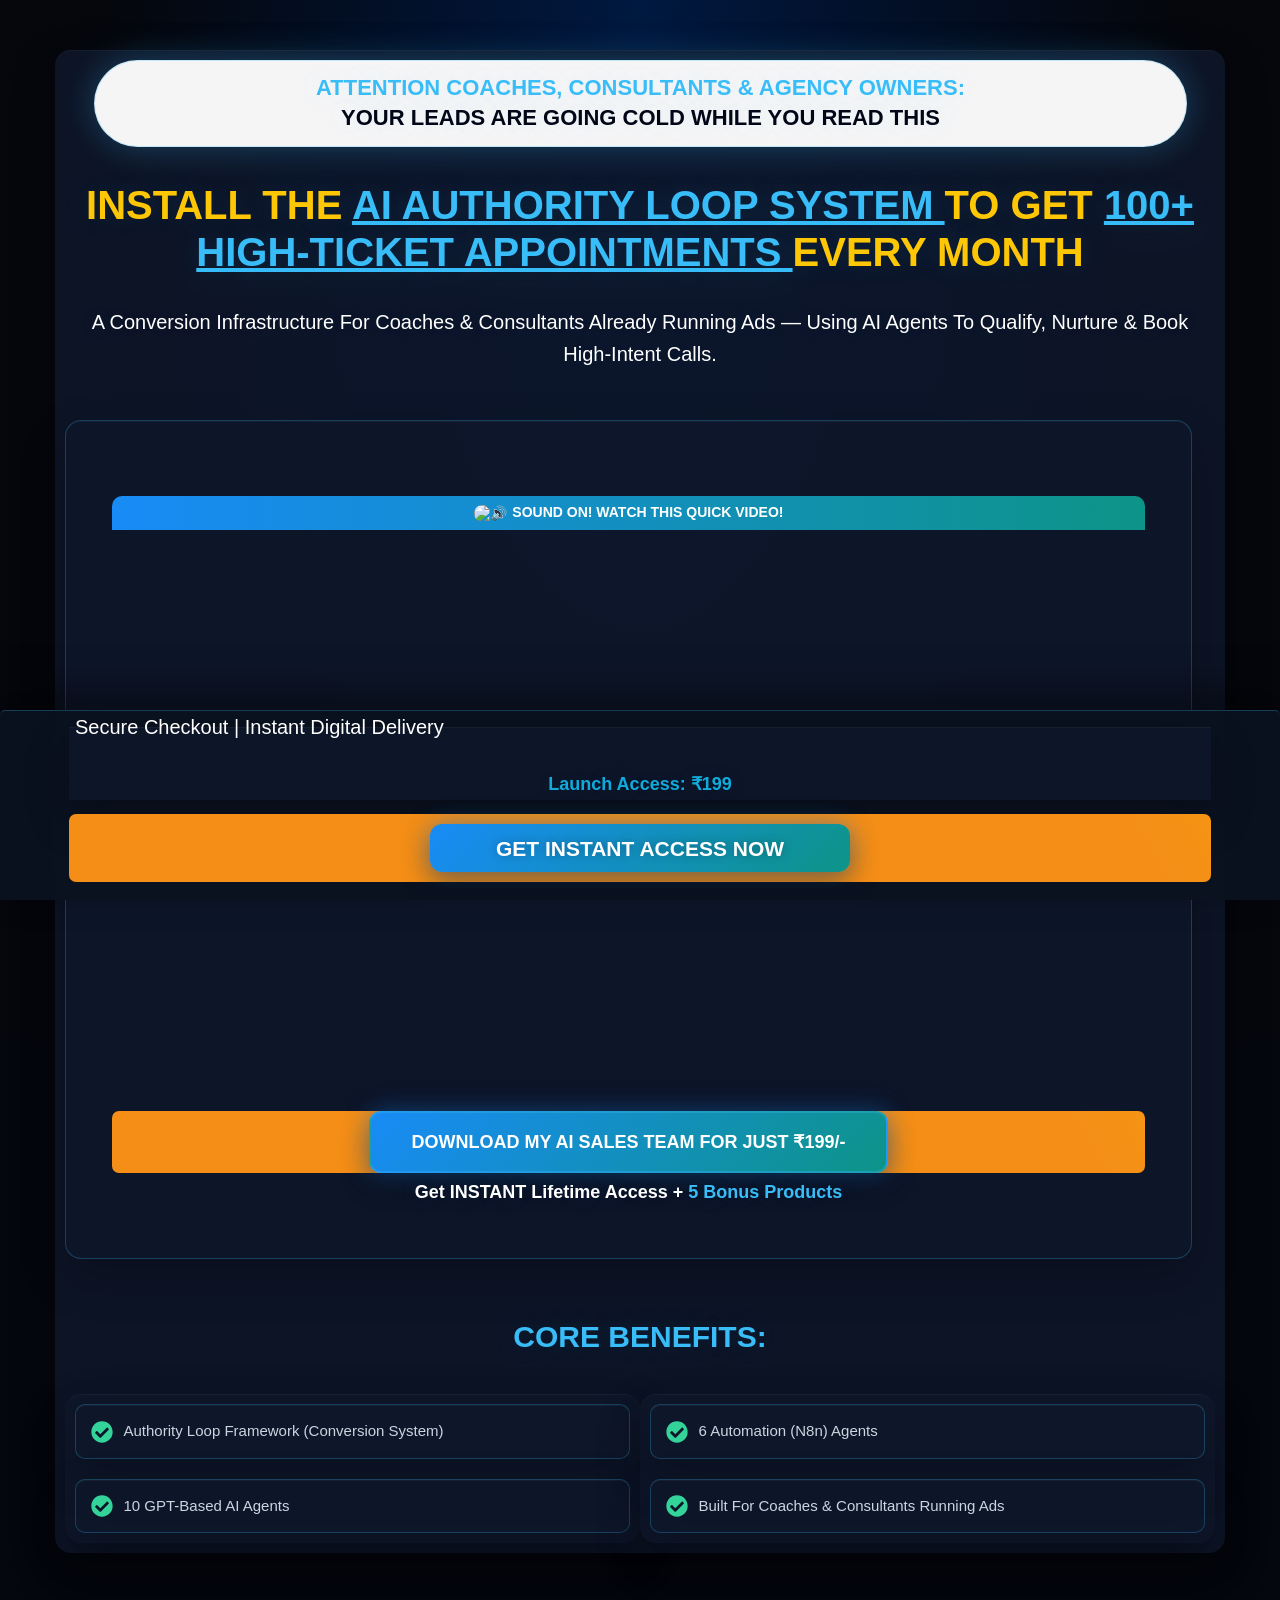
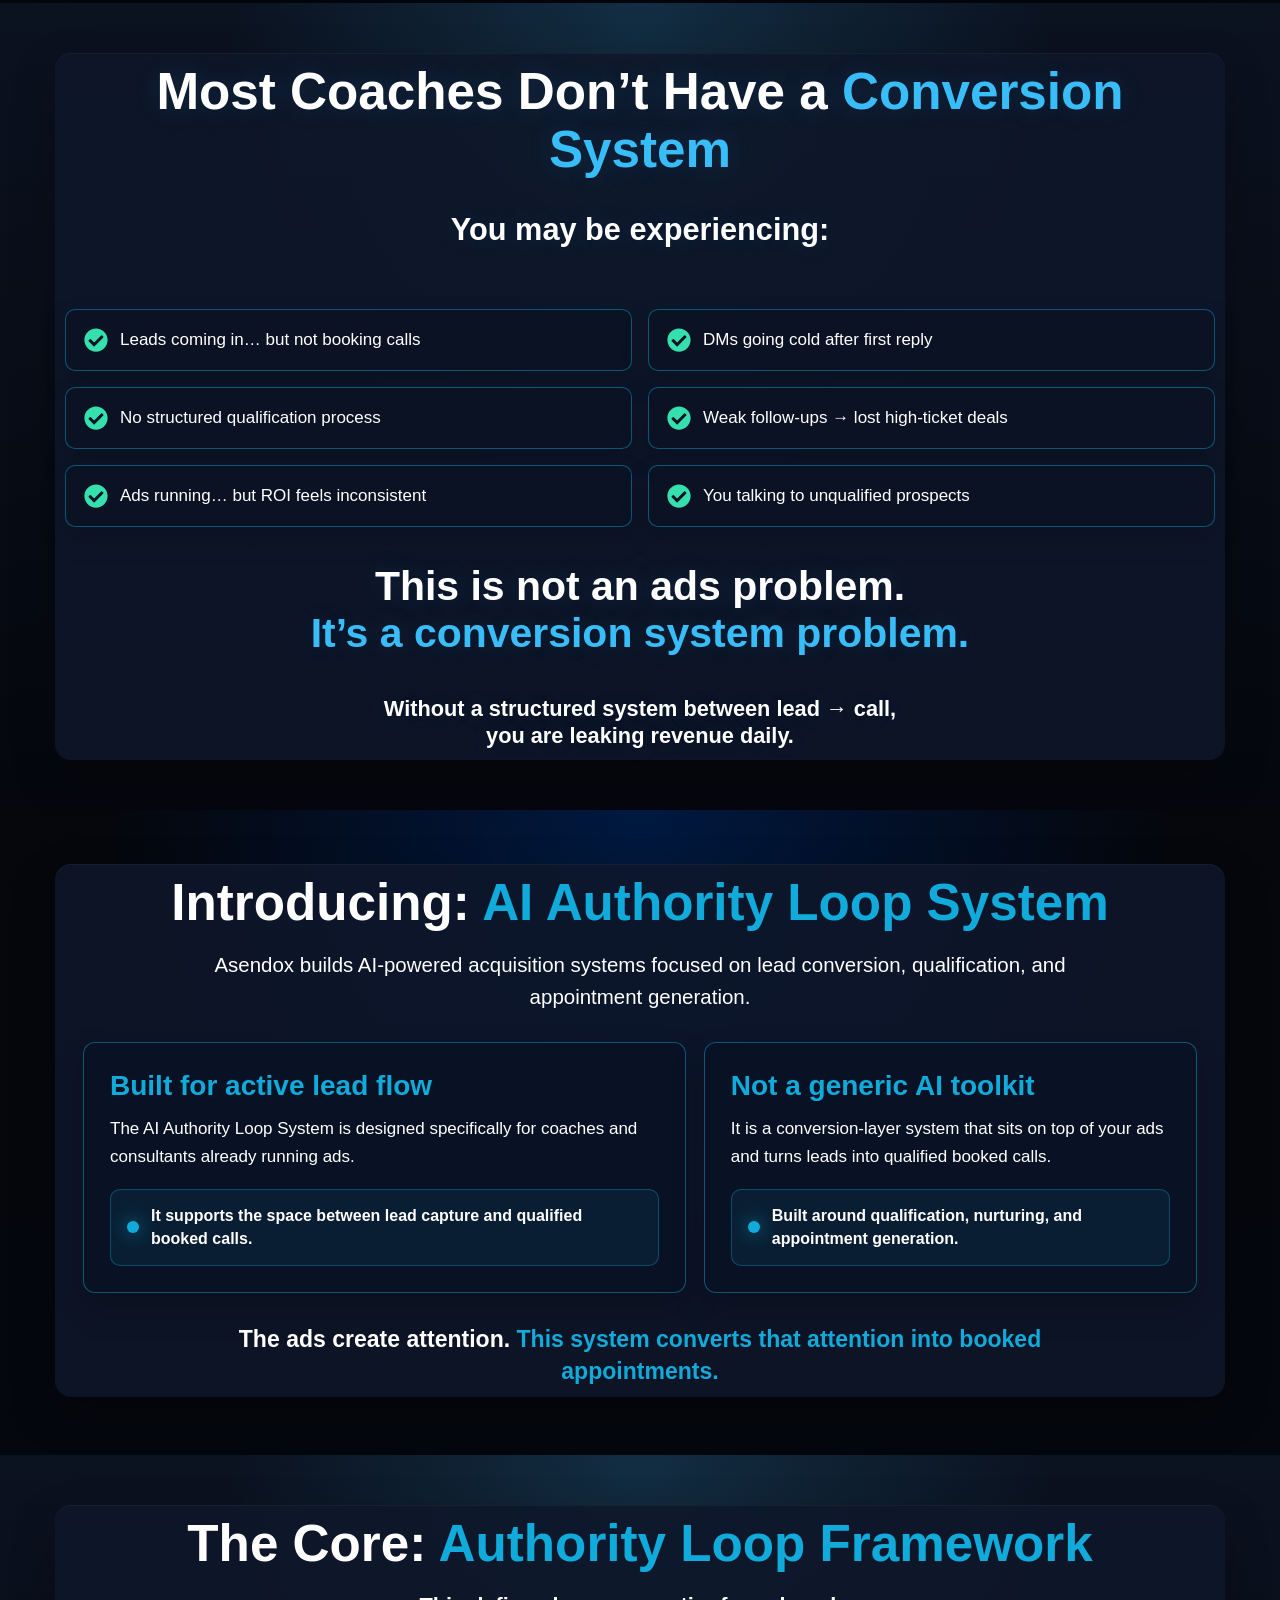
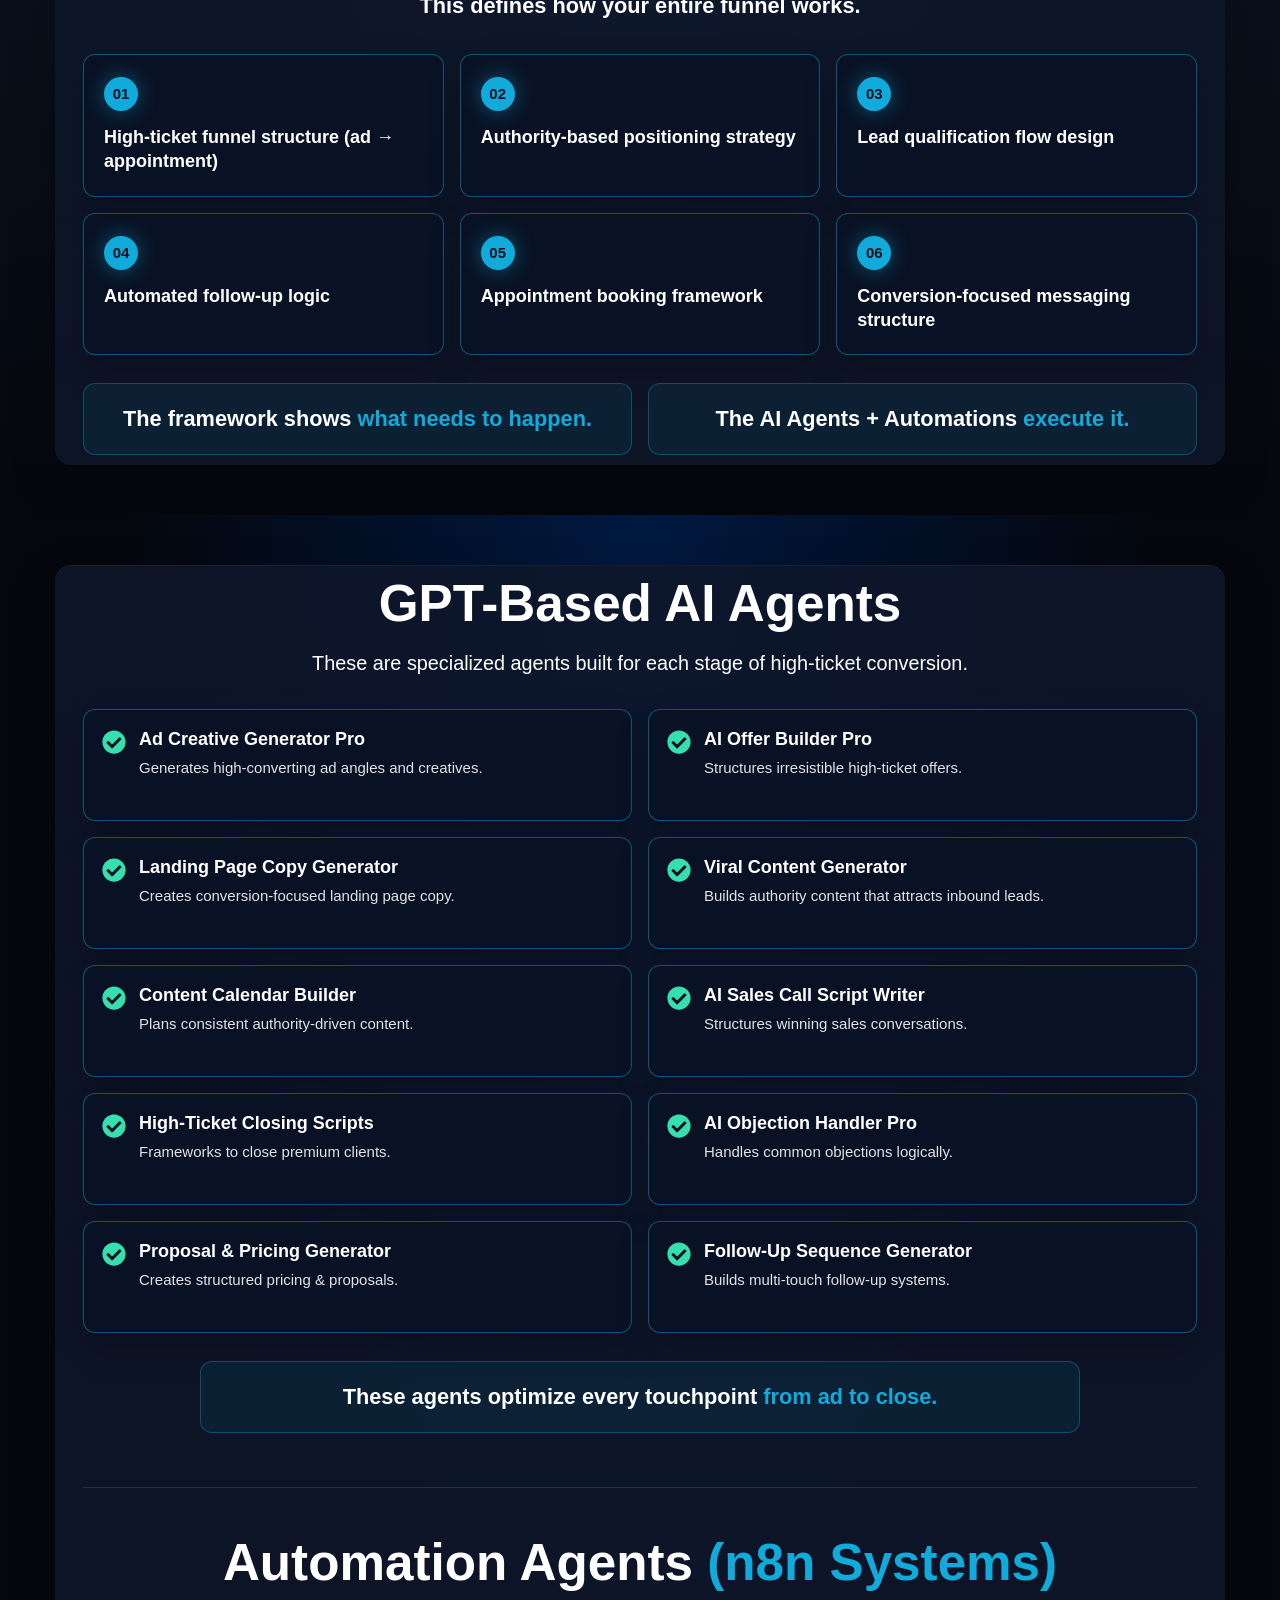
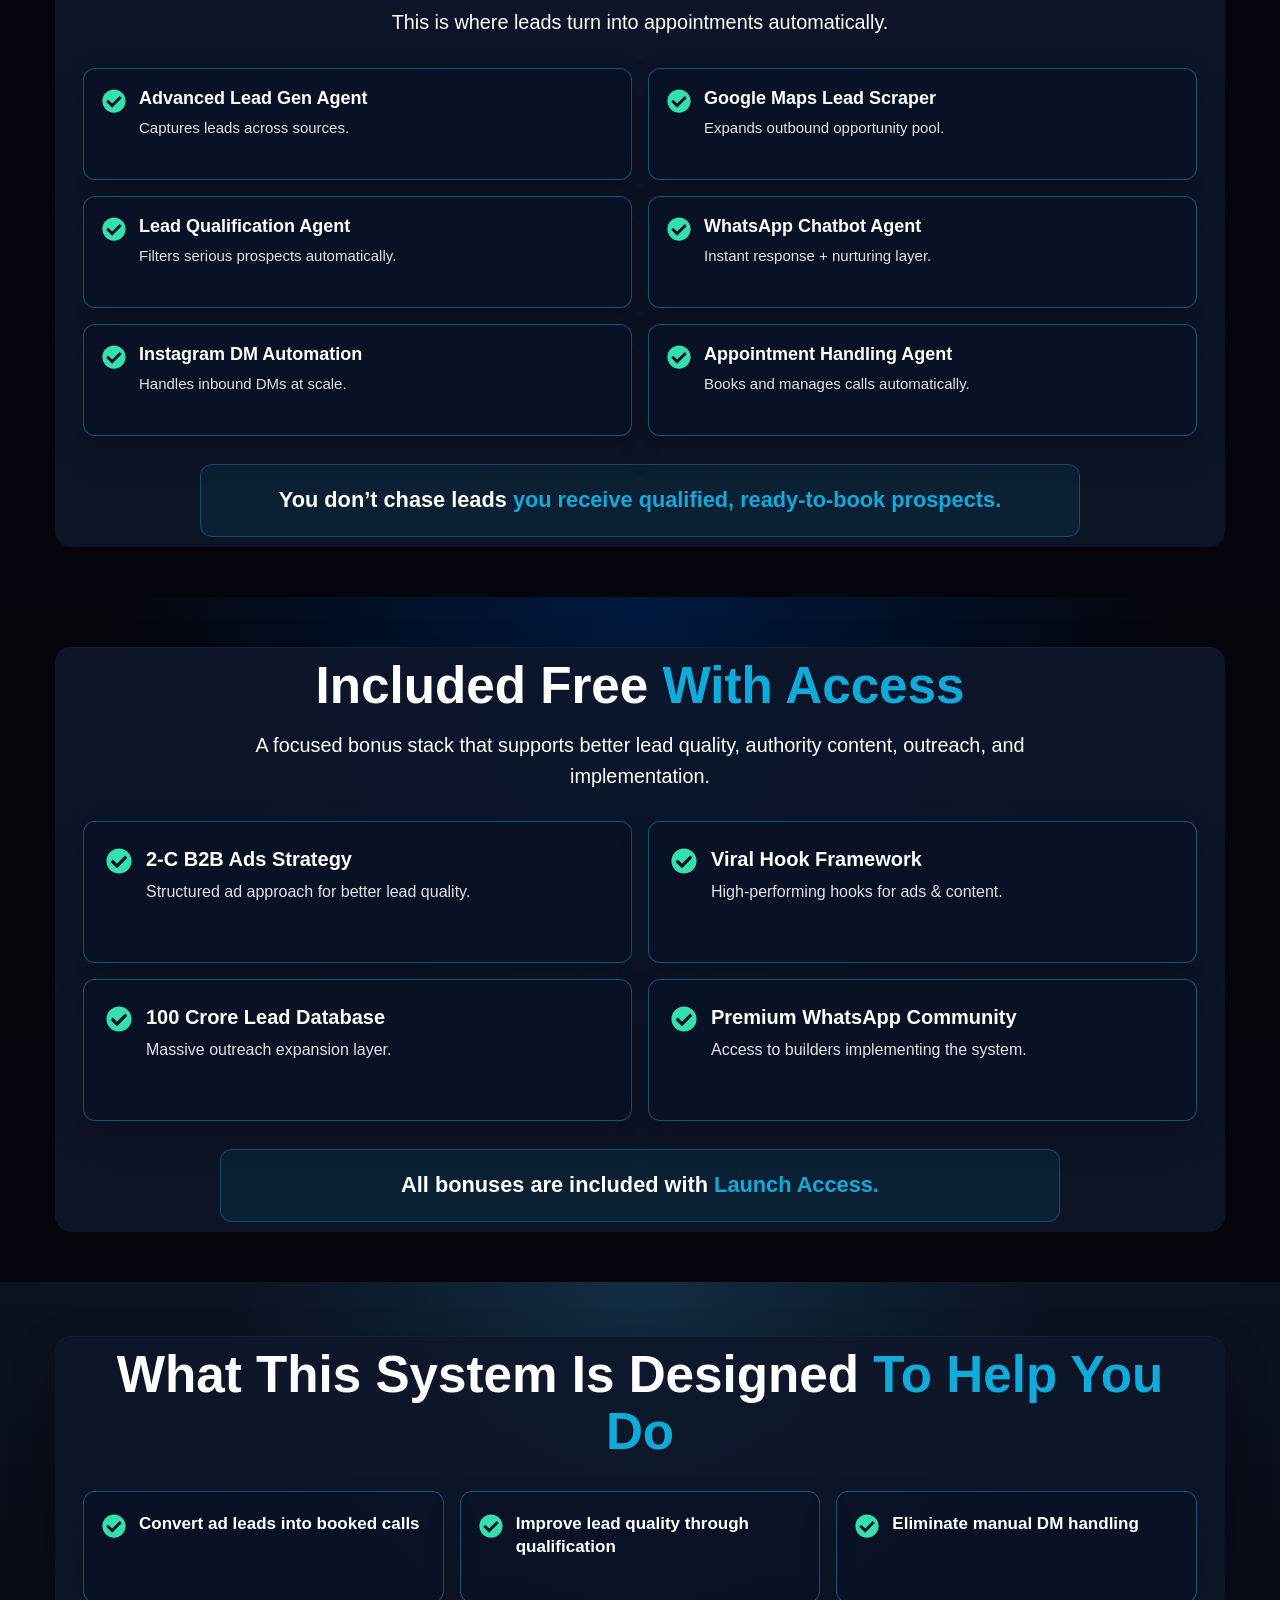
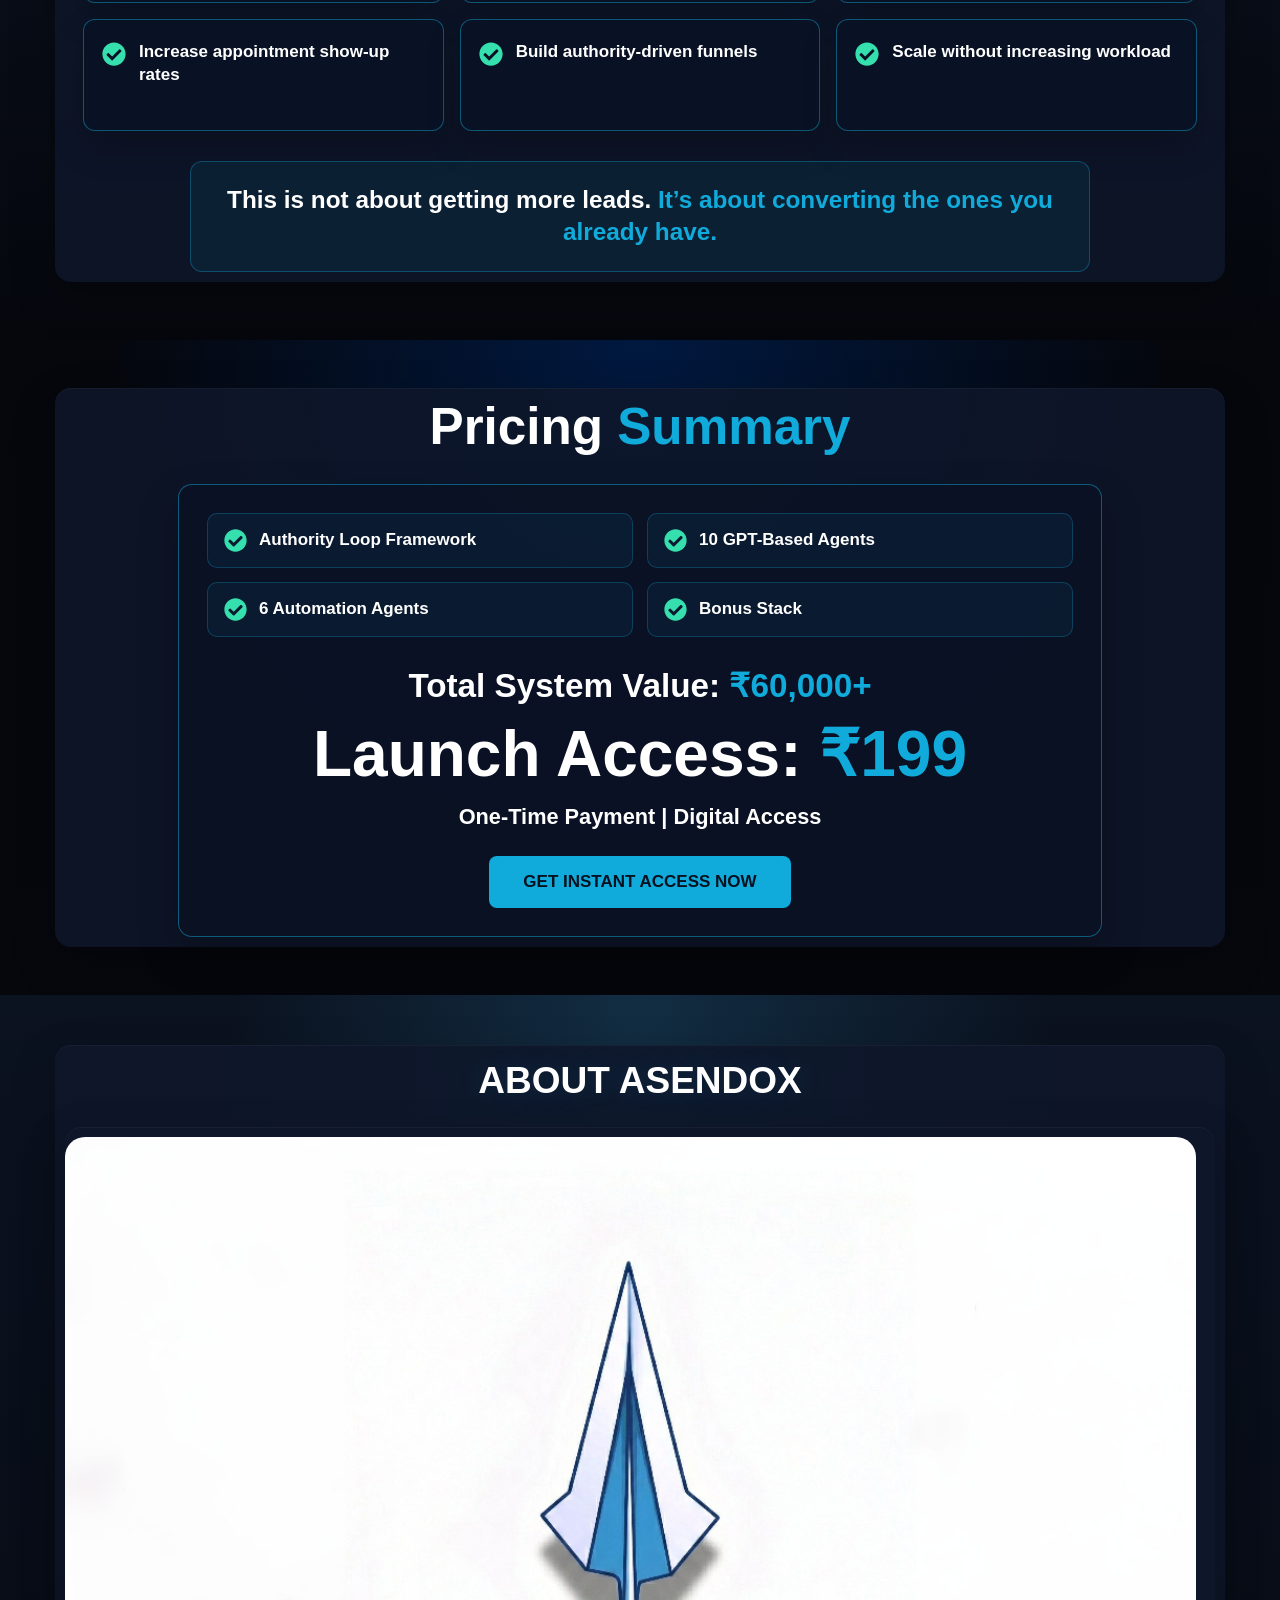
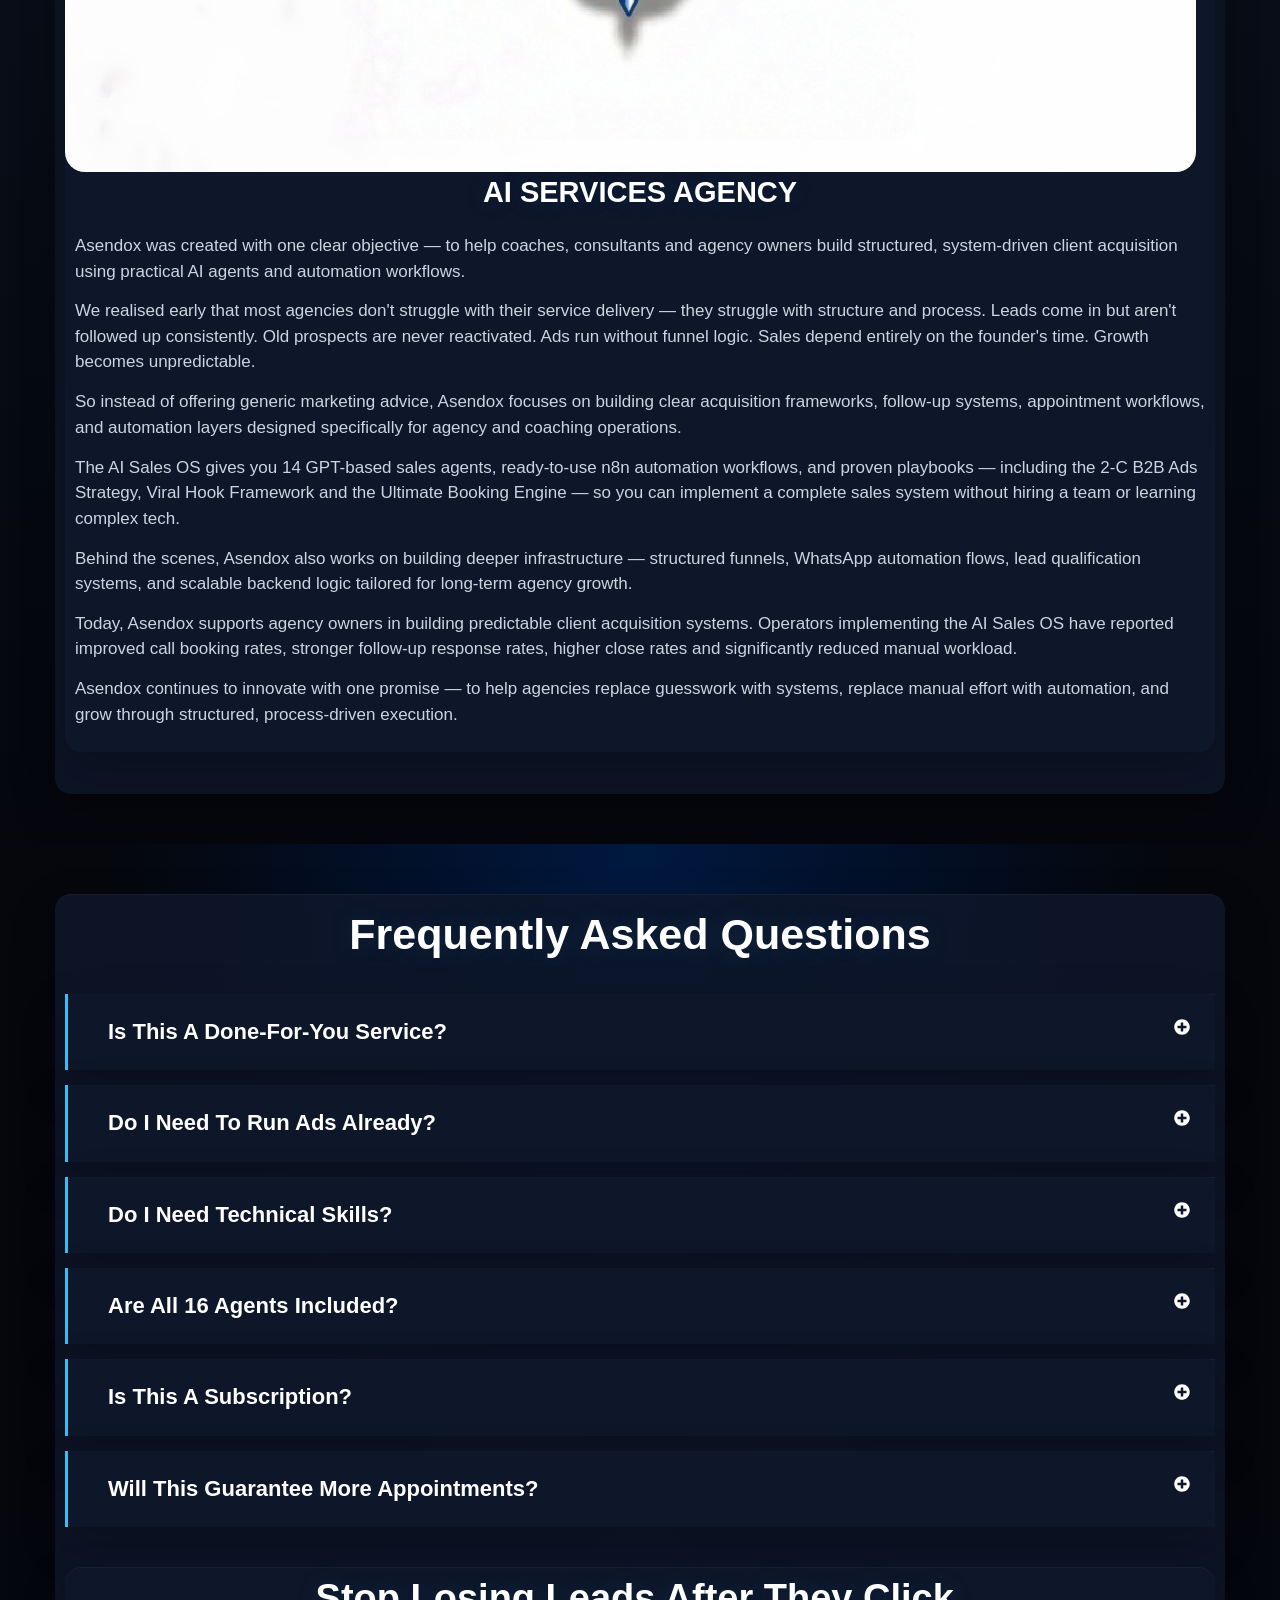
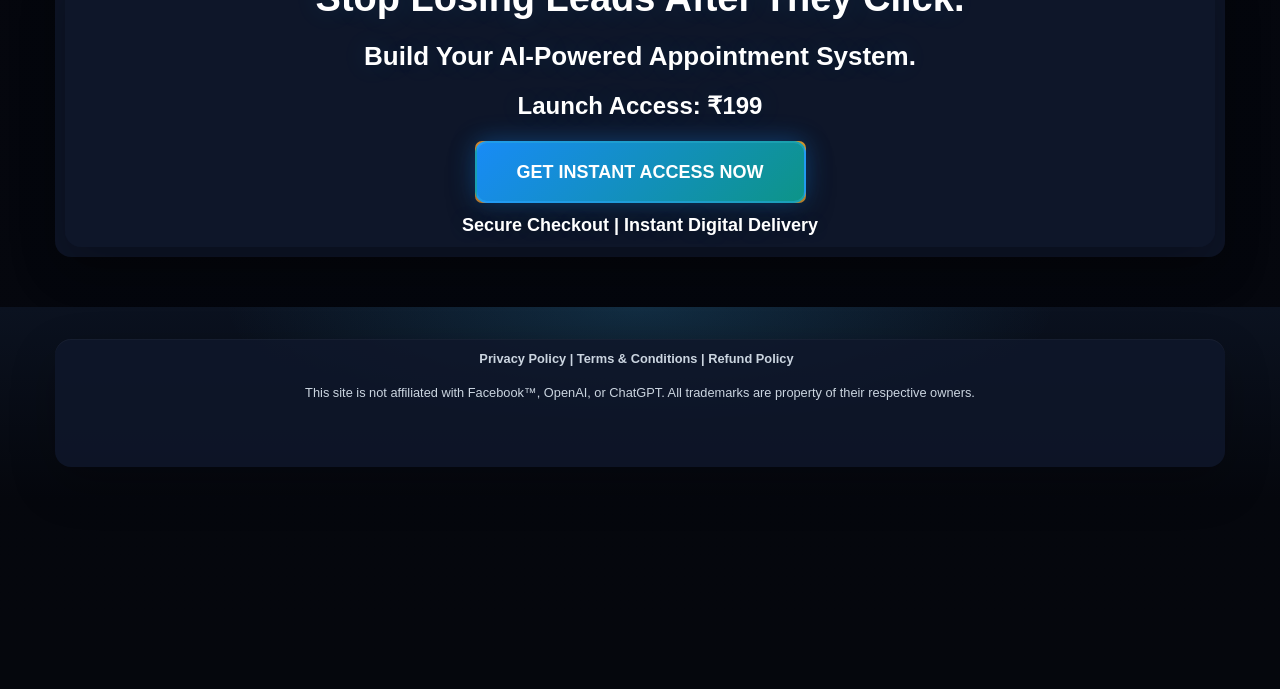
==== commit 448152d5: "Added the pricing and the other section Co-authored-by: Copilot <copilot@github.com>" ====
--- a/index.html
+++ b/index.html
@@ -3223,13 +3223,329 @@
 			</div>
 		</section>
 		<section
+			class="elementor-section elementor-top-section elementor-element elementor-element-acc-outcome-section elementor-section-boxed elementor-section-height-default elementor-section-height-default"
+			data-id="acc-outcome-section" data-element_type="section"
+			data-settings="{&quot;background_background&quot;:&quot;gradient&quot;}">
+			<style>
+				.elementor-element-acc-outcome-section {
+					padding: 54px 0 58px;
+				}
+
+				.elementor-element-acc-outcome-section .acc-outcome-wrap {
+					width: 100%;
+					max-width: 1160px;
+					margin: 0 auto;
+					padding: 0 18px;
+				}
+
+				.elementor-element-acc-outcome-section .acc-outcome-title {
+					color: #fff;
+					font-family: "Jost", Sans-serif;
+					font-size: clamp(34px, 4vw, 56px);
+					font-weight: 800;
+					line-height: 1.12;
+					text-align: center;
+					margin: 0;
+				}
+
+				.elementor-element-acc-outcome-section .acc-outcome-title span {
+					color: #11ABDB;
+				}
+
+				.elementor-element-acc-outcome-section .acc-outcome-grid {
+					display: grid;
+					grid-template-columns: repeat(3, minmax(0, 1fr));
+					gap: 16px;
+					margin-top: 30px;
+				}
+
+				.elementor-element-acc-outcome-section .acc-outcome-card {
+					display: flex;
+					align-items: flex-start;
+					gap: 13px;
+					min-height: 112px;
+					padding: 20px 18px;
+					background: rgba(10, 18, 36, 0.78);
+					border: 1px solid rgba(17, 171, 219, 0.45);
+					border-radius: 12px;
+					box-shadow: 0 16px 34px rgba(0, 0, 0, 0.2);
+				}
+
+				.elementor-element-acc-outcome-section .acc-outcome-icon {
+					flex: 0 0 24px;
+					width: 24px;
+					height: 24px;
+					margin-top: 2px;
+					color: #36e0ae;
+				}
+
+				.elementor-element-acc-outcome-section .acc-outcome-card span:last-child {
+					color: #fff;
+					font-family: "Montserrat", Sans-serif;
+					font-size: 17px;
+					font-weight: 700;
+					line-height: 1.4;
+				}
+
+				.elementor-element-acc-outcome-section .acc-outcome-close {
+					margin: 30px auto 0;
+					max-width: 900px;
+					padding: 22px;
+					background: rgba(17, 171, 219, 0.08);
+					border: 1px solid rgba(17, 171, 219, 0.34);
+					border-radius: 12px;
+					color: #fff;
+					font-family: "Montserrat", Sans-serif;
+					font-size: clamp(19px, 1.9vw, 26px);
+					font-weight: 800;
+					line-height: 1.35;
+					text-align: center;
+				}
+
+				.elementor-element-acc-outcome-section .acc-outcome-close span {
+					color: #11ABDB;
+				}
+
+				@media (max-width: 1024px) {
+					.elementor-element-acc-outcome-section .acc-outcome-grid {
+						grid-template-columns: repeat(2, minmax(0, 1fr));
+					}
+				}
+
+				@media (max-width: 767px) {
+					.elementor-element-acc-outcome-section {
+						padding: 42px 0 46px;
+					}
+
+					.elementor-element-acc-outcome-section .acc-outcome-wrap {
+						padding: 0 16px;
+					}
+
+					.elementor-element-acc-outcome-section .acc-outcome-title {
+						font-size: 30px;
+					}
+
+					.elementor-element-acc-outcome-section .acc-outcome-grid {
+						grid-template-columns: 1fr;
+						gap: 12px;
+						margin-top: 24px;
+					}
+
+					.elementor-element-acc-outcome-section .acc-outcome-card {
+						min-height: auto;
+						padding: 16px 15px;
+					}
+
+					.elementor-element-acc-outcome-section .acc-outcome-card span:last-child {
+						font-size: 15px;
+					}
+
+					.elementor-element-acc-outcome-section .acc-outcome-close {
+						font-size: 18px;
+						padding: 18px 16px;
+					}
+				}
+			</style>
+			<div class="elementor-background-overlay"></div>
+			<div class="elementor-container elementor-column-gap-default">
+				<div class="elementor-column elementor-col-100 elementor-top-column elementor-element" data-element_type="column">
+					<div class="elementor-widget-wrap elementor-element-populated">
+						<div class="acc-outcome-wrap">
+							<h2 class="acc-outcome-title">What This System Is Designed <span>To Help You Do</span></h2>
+							<div class="acc-outcome-grid">
+								<div class="acc-outcome-card"><span class="acc-outcome-icon"><svg aria-hidden="true" class="e-font-icon-svg e-fas-check-circle" viewBox="0 0 512 512" xmlns="http://www.w3.org/2000/svg"><path fill="currentColor" d="M504 256c0 136.967-111.033 248-248 248S8 392.967 8 256 119.033 8 256 8s248 111.033 248 248zM227.314 387.314l184-184c6.248-6.248 6.248-16.379 0-22.627l-22.627-22.627c-6.248-6.249-16.379-6.249-22.628 0L216 308.118l-70.059-70.059c-6.248-6.248-16.379-6.248-22.628 0l-22.627 22.627c-6.248 6.248-6.248 16.379 0 22.627l104 104c6.249 6.249 16.379 6.249 22.628.001z"></path></svg></span><span>Convert ad leads into booked calls</span></div>
+								<div class="acc-outcome-card"><span class="acc-outcome-icon"><svg aria-hidden="true" class="e-font-icon-svg e-fas-check-circle" viewBox="0 0 512 512" xmlns="http://www.w3.org/2000/svg"><path fill="currentColor" d="M504 256c0 136.967-111.033 248-248 248S8 392.967 8 256 119.033 8 256 8s248 111.033 248 248zM227.314 387.314l184-184c6.248-6.248 6.248-16.379 0-22.627l-22.627-22.627c-6.248-6.249-16.379-6.249-22.628 0L216 308.118l-70.059-70.059c-6.248-6.248-16.379-6.248-22.628 0l-22.627 22.627c-6.248 6.248-6.248 16.379 0 22.627l104 104c6.249 6.249 16.379 6.249 22.628.001z"></path></svg></span><span>Improve lead quality through qualification</span></div>
+								<div class="acc-outcome-card"><span class="acc-outcome-icon"><svg aria-hidden="true" class="e-font-icon-svg e-fas-check-circle" viewBox="0 0 512 512" xmlns="http://www.w3.org/2000/svg"><path fill="currentColor" d="M504 256c0 136.967-111.033 248-248 248S8 392.967 8 256 119.033 8 256 8s248 111.033 248 248zM227.314 387.314l184-184c6.248-6.248 6.248-16.379 0-22.627l-22.627-22.627c-6.248-6.249-16.379-6.249-22.628 0L216 308.118l-70.059-70.059c-6.248-6.248-16.379-6.248-22.628 0l-22.627 22.627c-6.248 6.248-6.248 16.379 0 22.627l104 104c6.249 6.249 16.379 6.249 22.628.001z"></path></svg></span><span>Eliminate manual DM handling</span></div>
+								<div class="acc-outcome-card"><span class="acc-outcome-icon"><svg aria-hidden="true" class="e-font-icon-svg e-fas-check-circle" viewBox="0 0 512 512" xmlns="http://www.w3.org/2000/svg"><path fill="currentColor" d="M504 256c0 136.967-111.033 248-248 248S8 392.967 8 256 119.033 8 256 8s248 111.033 248 248zM227.314 387.314l184-184c6.248-6.248 6.248-16.379 0-22.627l-22.627-22.627c-6.248-6.249-16.379-6.249-22.628 0L216 308.118l-70.059-70.059c-6.248-6.248-16.379-6.248-22.628 0l-22.627 22.627c-6.248 6.248-6.248 16.379 0 22.627l104 104c6.249 6.249 16.379 6.249 22.628.001z"></path></svg></span><span>Increase appointment show-up rates</span></div>
+								<div class="acc-outcome-card"><span class="acc-outcome-icon"><svg aria-hidden="true" class="e-font-icon-svg e-fas-check-circle" viewBox="0 0 512 512" xmlns="http://www.w3.org/2000/svg"><path fill="currentColor" d="M504 256c0 136.967-111.033 248-248 248S8 392.967 8 256 119.033 8 256 8s248 111.033 248 248zM227.314 387.314l184-184c6.248-6.248 6.248-16.379 0-22.627l-22.627-22.627c-6.248-6.249-16.379-6.249-22.628 0L216 308.118l-70.059-70.059c-6.248-6.248-16.379-6.248-22.628 0l-22.627 22.627c-6.248 6.248-6.248 16.379 0 22.627l104 104c6.249 6.249 16.379 6.249 22.628.001z"></path></svg></span><span>Build authority-driven funnels</span></div>
+								<div class="acc-outcome-card"><span class="acc-outcome-icon"><svg aria-hidden="true" class="e-font-icon-svg e-fas-check-circle" viewBox="0 0 512 512" xmlns="http://www.w3.org/2000/svg"><path fill="currentColor" d="M504 256c0 136.967-111.033 248-248 248S8 392.967 8 256 119.033 8 256 8s248 111.033 248 248zM227.314 387.314l184-184c6.248-6.248 6.248-16.379 0-22.627l-22.627-22.627c-6.248-6.249-16.379-6.249-22.628 0L216 308.118l-70.059-70.059c-6.248-6.248-16.379-6.248-22.628 0l-22.627 22.627c-6.248 6.248-6.248 16.379 0 22.627l104 104c6.249 6.249 16.379 6.249 22.628.001z"></path></svg></span><span>Scale without increasing workload</span></div>
+							</div>
+							<div class="acc-outcome-close">This is not about getting more leads. <span>It’s about converting the ones you already have.</span></div>
+						</div>
+					</div>
+				</div>
+			</div>
+		</section>
+		<section
 			class="elementor-section elementor-top-section elementor-element elementor-element-49f7c11 elementor-section-content-middle elementor-section-boxed elementor-section-height-default elementor-section-height-default"
 			data-id="49f7c11" data-element_type="section"
 			data-settings="{&quot;background_background&quot;:&quot;classic&quot;}">
+			<style>
+				.elementor-element-49f7c11 .elementor-element-0d72e3c,
+				.elementor-element-49f7c11 .elementor-element-6925e58,
+				.elementor-element-49f7c11 .elementor-element-7314522,
+				.elementor-element-49f7c11 .elementor-element-d70672a,
+				.elementor-element-49f7c11 .elementor-element-6874682,
+				.elementor-element-49f7c11 .elementor-element-56de340 {
+					display: none !important;
+				}
+
+				.elementor-element-49f7c11 .acc-pricing-replacement {
+					width: 100%;
+					max-width: 960px;
+					margin: 0 auto;
+					padding: 0 18px;
+				}
+
+				.elementor-element-49f7c11 .acc-pricing-title {
+					color: #fff;
+					font-family: "Jost", Sans-serif;
+					font-size: clamp(34px, 4vw, 56px);
+					font-weight: 800;
+					line-height: 1.12;
+					text-align: center;
+					margin: 0 0 28px;
+				}
+
+				.elementor-element-49f7c11 .acc-pricing-title span {
+					color: #11ABDB;
+				}
+
+				.elementor-element-49f7c11 .acc-pricing-card {
+					background: rgba(10, 18, 36, 0.82);
+					border: 1px solid rgba(17, 171, 219, 0.48);
+					border-radius: 14px;
+					box-shadow: 0 18px 40px rgba(0, 0, 0, 0.24);
+					padding: 28px;
+				}
+
+				.elementor-element-49f7c11 .acc-pricing-grid {
+					display: grid;
+					grid-template-columns: repeat(2, minmax(0, 1fr));
+					gap: 14px;
+				}
+
+				.elementor-element-49f7c11 .acc-pricing-item {
+					display: flex;
+					align-items: center;
+					gap: 12px;
+					padding: 15px 16px;
+					background: rgba(17, 171, 219, 0.07);
+					border: 1px solid rgba(17, 171, 219, 0.26);
+					border-radius: 10px;
+					color: #fff;
+					font-family: "Montserrat", Sans-serif;
+					font-size: 17px;
+					font-weight: 700;
+					line-height: 1.35;
+				}
+
+				.elementor-element-49f7c11 .acc-pricing-icon {
+					flex: 0 0 23px;
+					width: 23px;
+					height: 23px;
+					color: #36e0ae;
+				}
+
+				.elementor-element-49f7c11 .acc-pricing-value {
+					margin: 28px auto 0;
+					text-align: center;
+					color: #fff;
+					font-family: "Montserrat", Sans-serif;
+					font-size: clamp(22px, 2.6vw, 34px);
+					font-weight: 800;
+					line-height: 1.25;
+				}
+
+				.elementor-element-49f7c11 .acc-pricing-value span {
+					color: #11ABDB;
+				}
+
+				.elementor-element-49f7c11 .acc-pricing-price {
+					margin: 16px auto 0;
+					text-align: center;
+					color: #fff;
+					font-family: "Jost", Sans-serif;
+					font-size: clamp(38px, 5vw, 68px);
+					font-weight: 900;
+					line-height: 1;
+				}
+
+				.elementor-element-49f7c11 .acc-pricing-price span {
+					color: #11ABDB;
+				}
+
+				.elementor-element-49f7c11 .acc-pricing-note {
+					margin: 16px auto 0;
+					text-align: center;
+					color: #fff;
+					font-family: "Montserrat", Sans-serif;
+					font-size: clamp(17px, 1.7vw, 22px);
+					font-weight: 700;
+					line-height: 1.35;
+				}
+
+				.elementor-element-49f7c11 .acc-pricing-button-wrap {
+					text-align: center;
+					margin-top: 24px;
+				}
+
+				.elementor-element-49f7c11 .acc-pricing-button {
+					display: inline-flex;
+					align-items: center;
+					justify-content: center;
+					min-height: 52px;
+					padding: 16px 34px;
+					background: #11ABDB;
+					border-radius: 8px;
+					color: #07111f;
+					font-family: "Montserrat", Sans-serif;
+					font-size: 17px;
+					font-weight: 900;
+					line-height: 1.2;
+					text-transform: uppercase;
+				}
+
+				@media (max-width: 767px) {
+					.elementor-element-49f7c11 .acc-pricing-replacement {
+						padding: 0 16px;
+					}
+
+					.elementor-element-49f7c11 .acc-pricing-title {
+						font-size: 30px;
+					}
+
+					.elementor-element-49f7c11 .acc-pricing-card {
+						padding: 20px 16px;
+					}
+
+					.elementor-element-49f7c11 .acc-pricing-grid {
+						grid-template-columns: 1fr;
+						gap: 12px;
+					}
+
+					.elementor-element-49f7c11 .acc-pricing-item {
+						font-size: 15px;
+					}
+
+					.elementor-element-49f7c11 .acc-pricing-button {
+						width: 100%;
+						font-size: 15px;
+						padding: 15px 18px;
+					}
+				}
+			</style>
 			<div class="elementor-container elementor-column-gap-default">
 				<div class="elementor-column elementor-col-100 elementor-top-column elementor-element elementor-element-a5b11ca"
 					data-id="a5b11ca" data-element_type="column">
 					<div class="elementor-widget-wrap elementor-element-populated">
+						<div class="acc-pricing-replacement">
+							<h2 class="acc-pricing-title">Pricing <span>Summary</span></h2>
+							<div class="acc-pricing-card">
+								<div class="acc-pricing-grid">
+									<div class="acc-pricing-item"><span class="acc-pricing-icon"><svg aria-hidden="true" class="e-font-icon-svg e-fas-check-circle" viewBox="0 0 512 512" xmlns="http://www.w3.org/2000/svg"><path fill="currentColor" d="M504 256c0 136.967-111.033 248-248 248S8 392.967 8 256 119.033 8 256 8s248 111.033 248 248zM227.314 387.314l184-184c6.248-6.248 6.248-16.379 0-22.627l-22.627-22.627c-6.248-6.249-16.379-6.249-22.628 0L216 308.118l-70.059-70.059c-6.248-6.248-16.379-6.248-22.628 0l-22.627 22.627c-6.248 6.248-6.248 16.379 0 22.627l104 104c6.249 6.249 16.379 6.249 22.628.001z"></path></svg></span><span>Authority Loop Framework</span></div>
+									<div class="acc-pricing-item"><span class="acc-pricing-icon"><svg aria-hidden="true" class="e-font-icon-svg e-fas-check-circle" viewBox="0 0 512 512" xmlns="http://www.w3.org/2000/svg"><path fill="currentColor" d="M504 256c0 136.967-111.033 248-248 248S8 392.967 8 256 119.033 8 256 8s248 111.033 248 248zM227.314 387.314l184-184c6.248-6.248 6.248-16.379 0-22.627l-22.627-22.627c-6.248-6.249-16.379-6.249-22.628 0L216 308.118l-70.059-70.059c-6.248-6.248-16.379-6.248-22.628 0l-22.627 22.627c-6.248 6.248-6.248 16.379 0 22.627l104 104c6.249 6.249 16.379 6.249 22.628.001z"></path></svg></span><span>10 GPT-Based Agents</span></div>
+									<div class="acc-pricing-item"><span class="acc-pricing-icon"><svg aria-hidden="true" class="e-font-icon-svg e-fas-check-circle" viewBox="0 0 512 512" xmlns="http://www.w3.org/2000/svg"><path fill="currentColor" d="M504 256c0 136.967-111.033 248-248 248S8 392.967 8 256 119.033 8 256 8s248 111.033 248 248zM227.314 387.314l184-184c6.248-6.248 6.248-16.379 0-22.627l-22.627-22.627c-6.248-6.249-16.379-6.249-22.628 0L216 308.118l-70.059-70.059c-6.248-6.248-16.379-6.248-22.628 0l-22.627 22.627c-6.248 6.248-6.248 16.379 0 22.627l104 104c6.249 6.249 16.379 6.249 22.628.001z"></path></svg></span><span>6 Automation Agents</span></div>
+									<div class="acc-pricing-item"><span class="acc-pricing-icon"><svg aria-hidden="true" class="e-font-icon-svg e-fas-check-circle" viewBox="0 0 512 512" xmlns="http://www.w3.org/2000/svg"><path fill="currentColor" d="M504 256c0 136.967-111.033 248-248 248S8 392.967 8 256 119.033 8 256 8s248 111.033 248 248zM227.314 387.314l184-184c6.248-6.248 6.248-16.379 0-22.627l-22.627-22.627c-6.248-6.249-16.379-6.249-22.628 0L216 308.118l-70.059-70.059c-6.248-6.248-16.379-6.248-22.628 0l-22.627 22.627c-6.248 6.248-6.248 16.379 0 22.627l104 104c6.249 6.249 16.379 6.249 22.628.001z"></path></svg></span><span>Bonus Stack</span></div>
+								</div>
+								<div class="acc-pricing-value">Total System Value: <span>₹60,000+</span></div>
+								<div class="acc-pricing-price">Launch Access: <span>₹199</span></div>
+								<div class="acc-pricing-note">One-Time Payment | Digital Access</div>
+								<div class="acc-pricing-button-wrap">
+									<a class="acc-pricing-button" href="/checkout">Get Instant Access Now</a>
+								</div>
+							</div>
+						</div>
 						<div class="elementor-element elementor-element-0d72e3c elementor-widget elementor-widget-heading"
 							data-id="0d72e3c" data-element_type="widget" data-widget_type="heading.default">
 							<div class="elementor-widget-container">
@@ -3241,7 +3557,7 @@
 							data-id="6925e58" data-element_type="widget" data-widget_type="heading.default">
 							<div class="elementor-widget-container">
 								<h2 class="elementor-heading-title elementor-size-default">Normal Price: <strike>
-										₹12,994/- </strike></h2>
+										₹60,000- </strike></h2>
 							</div>
 						</div>
 						<section
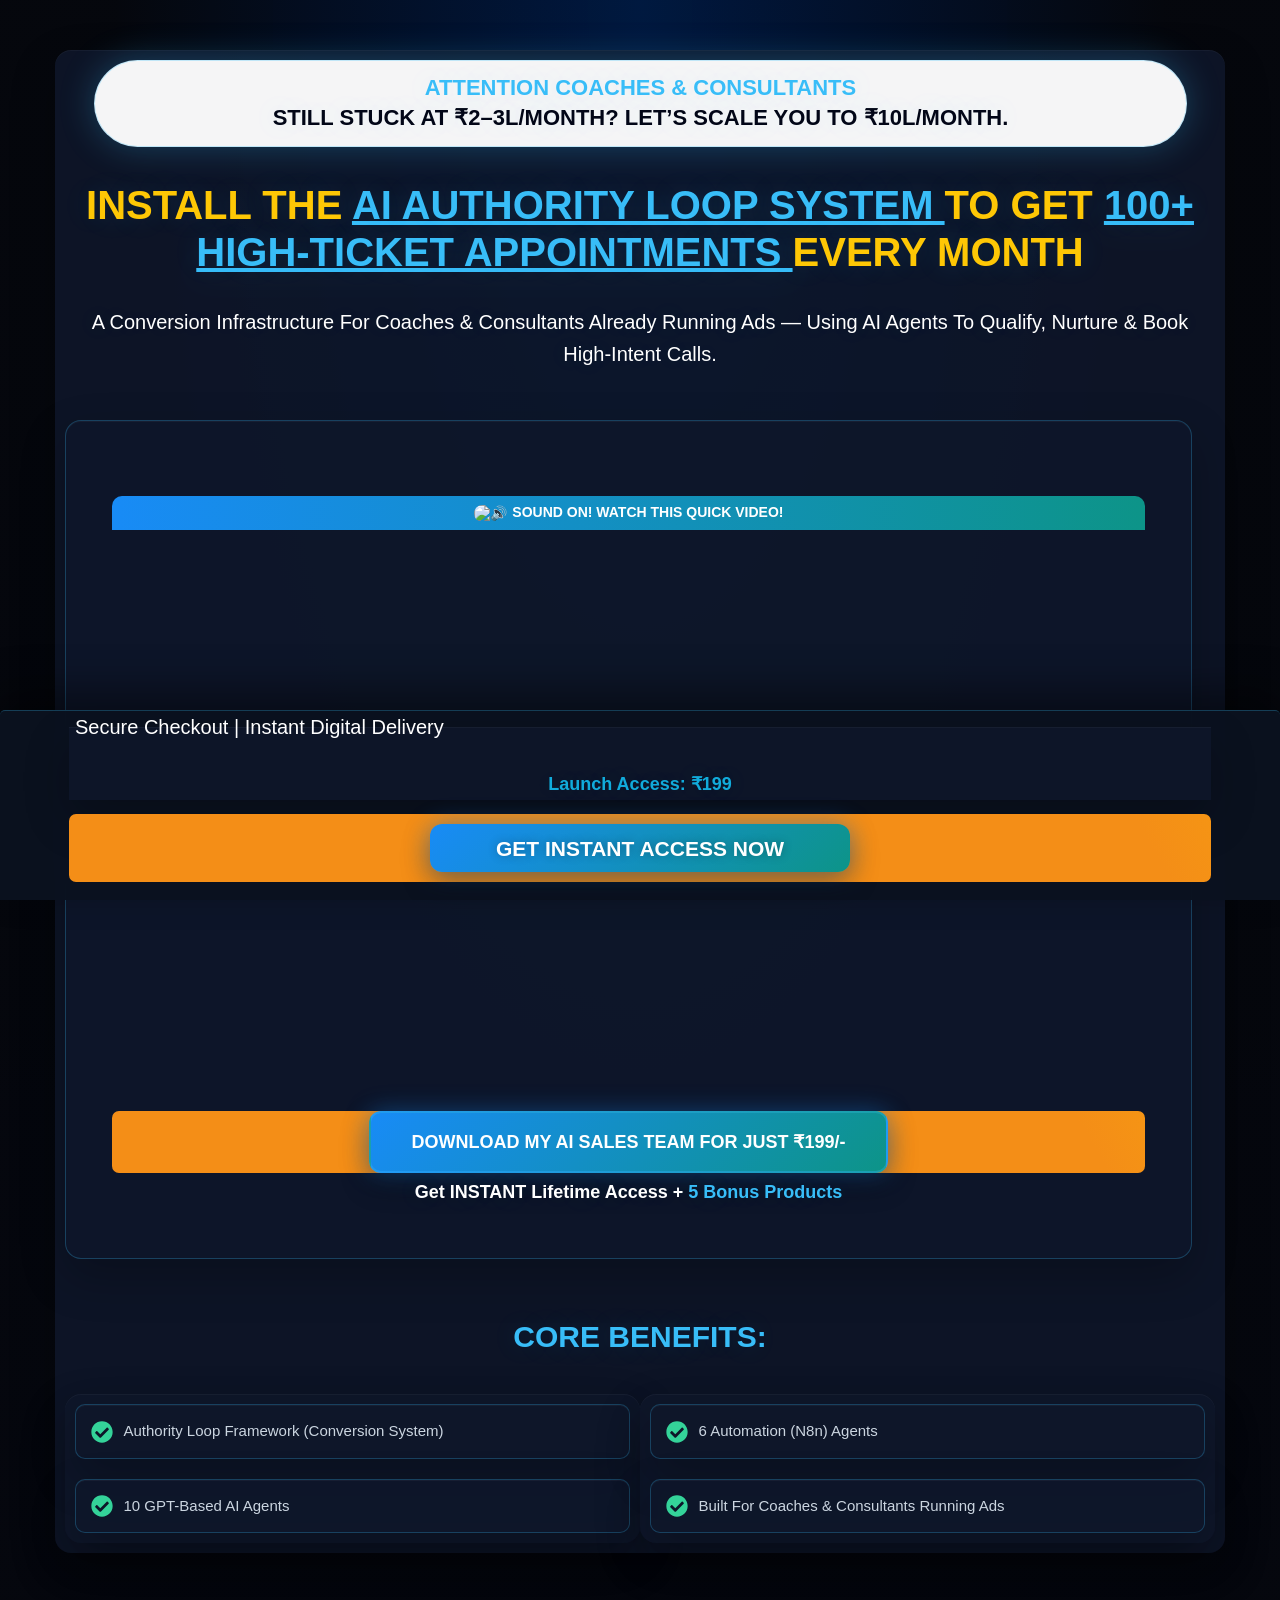
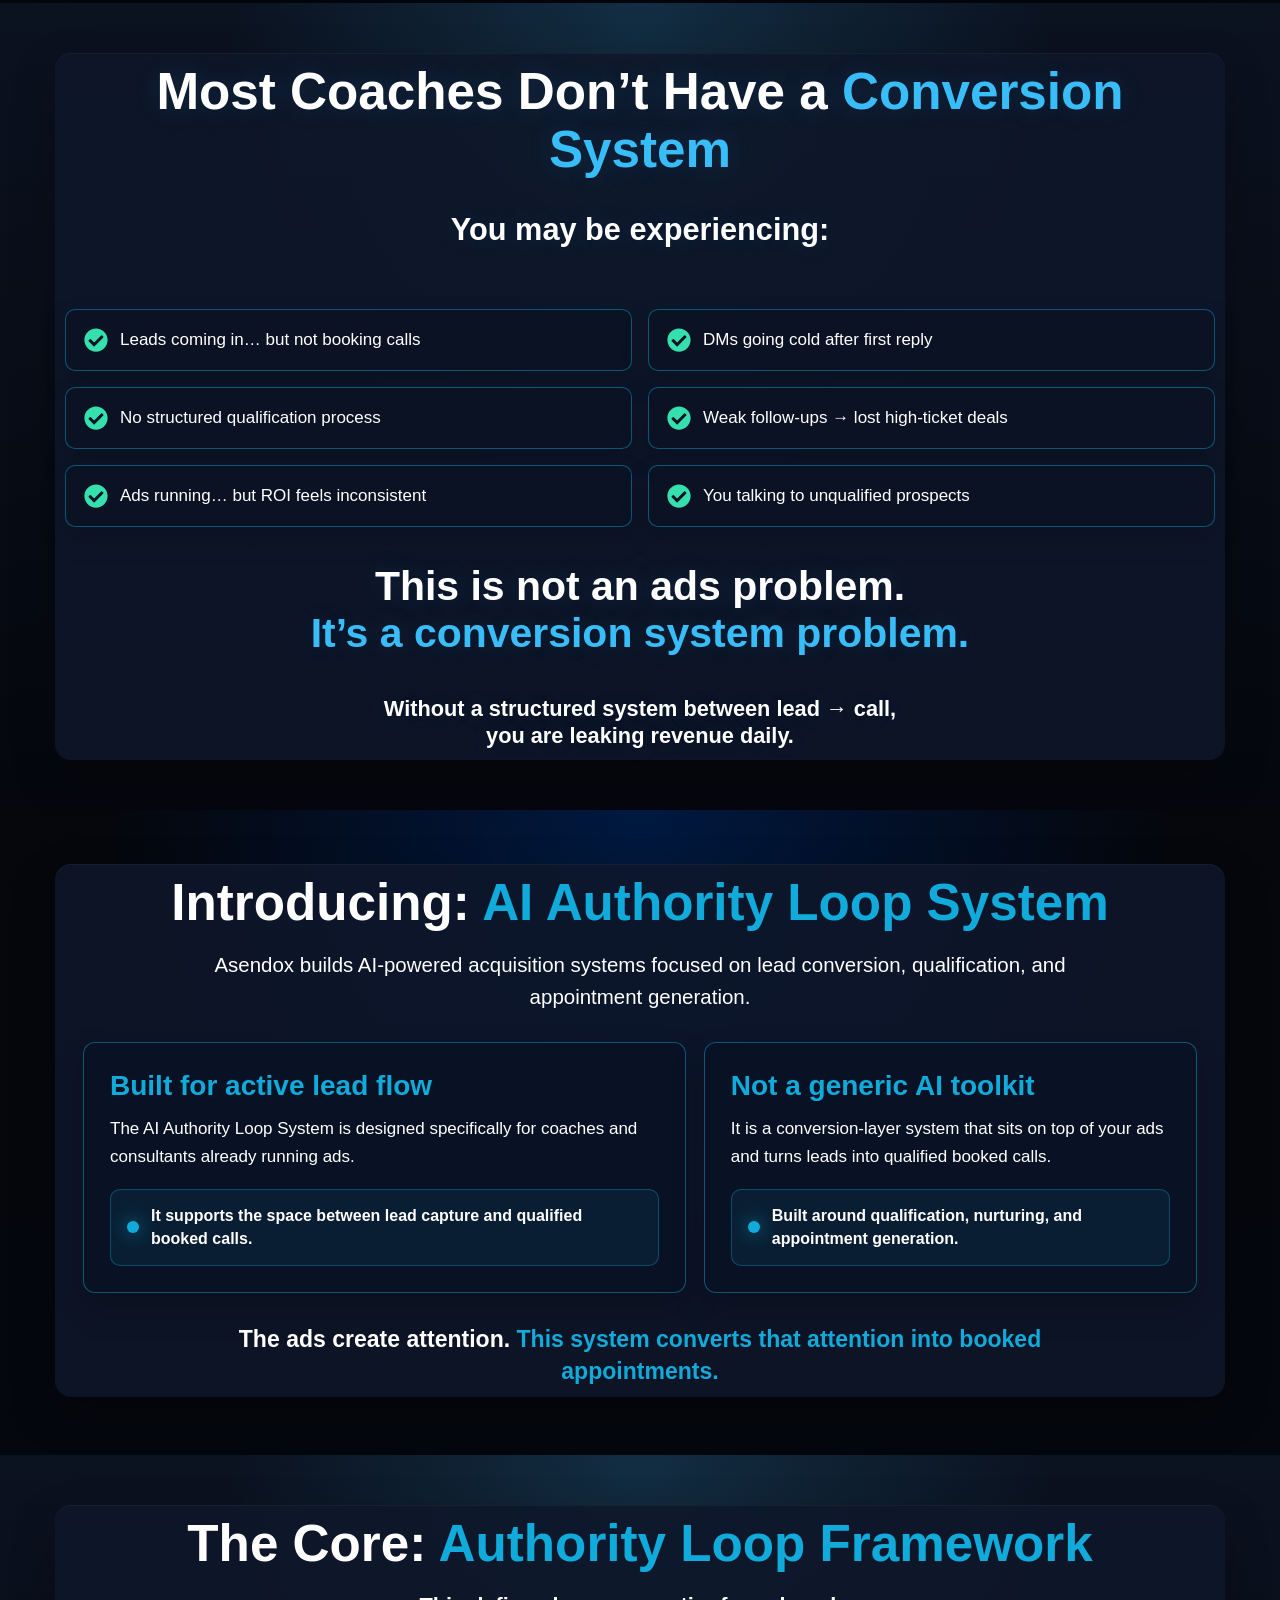
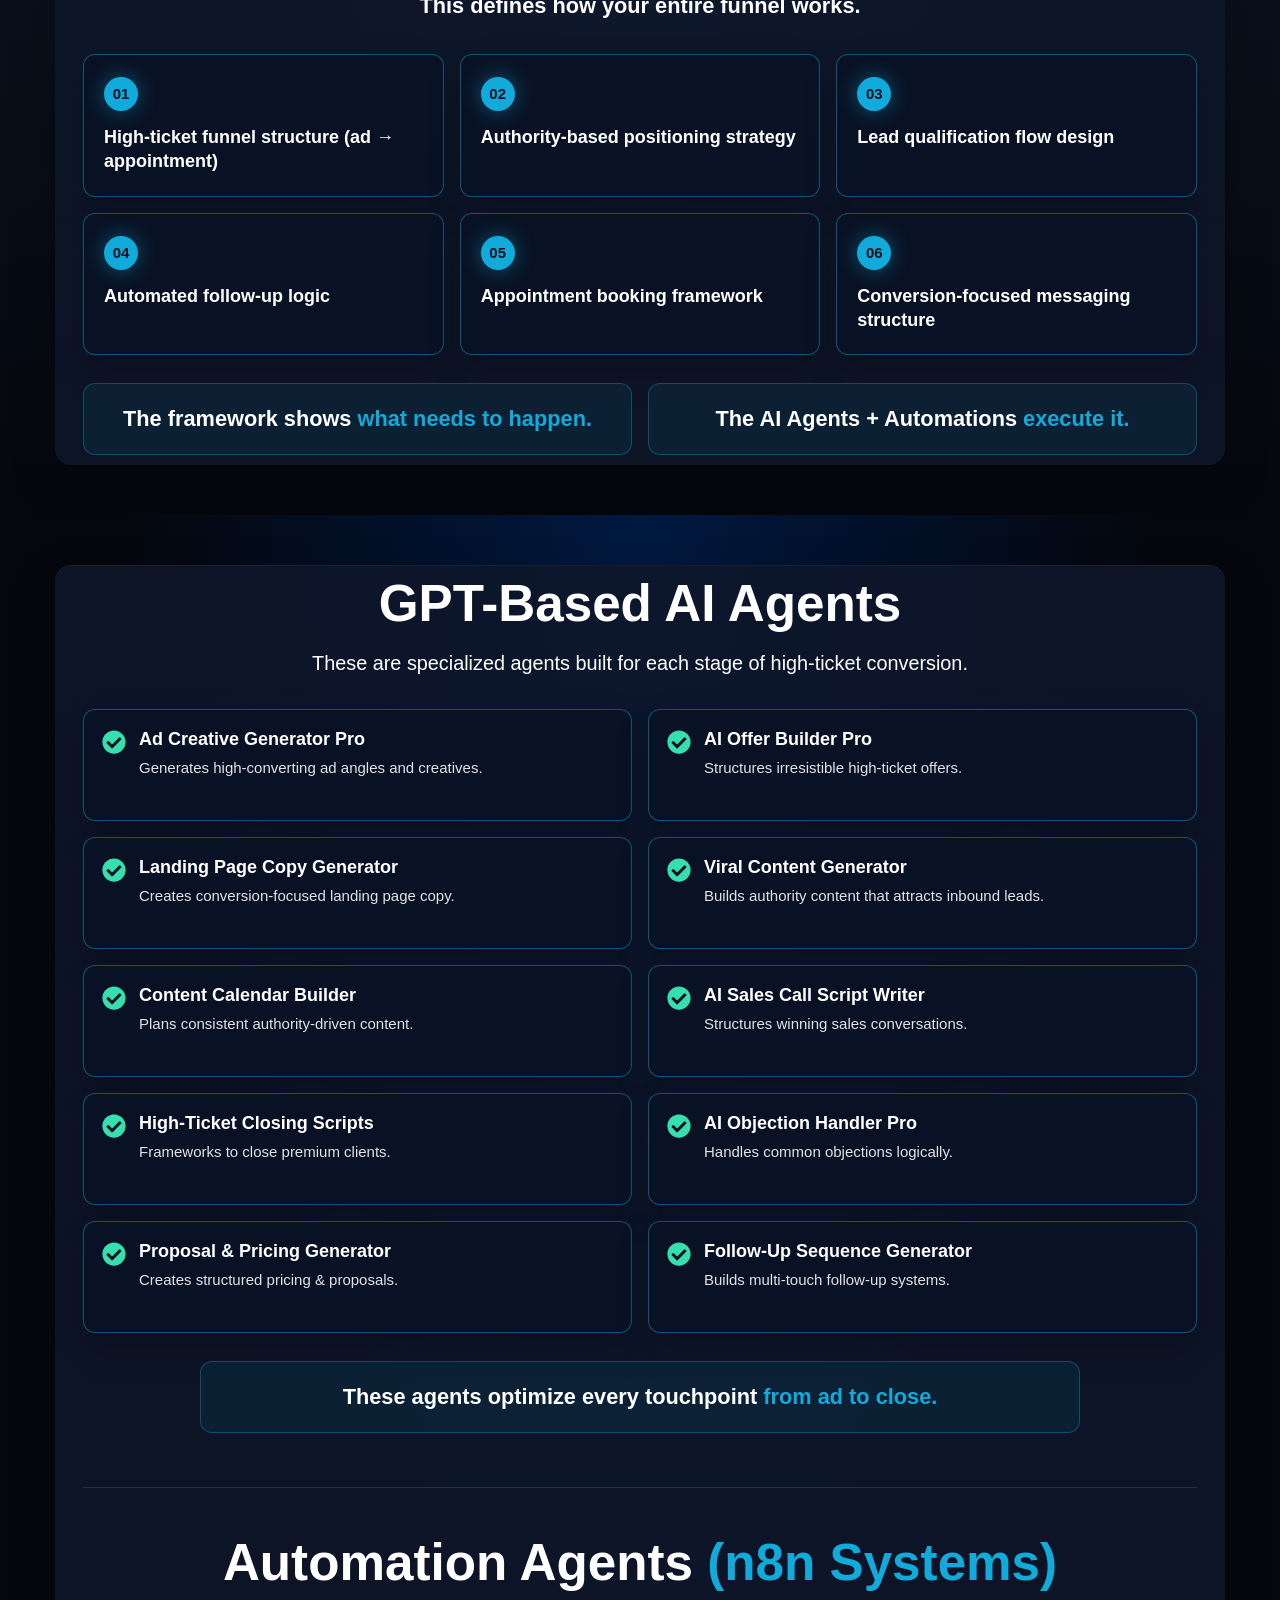
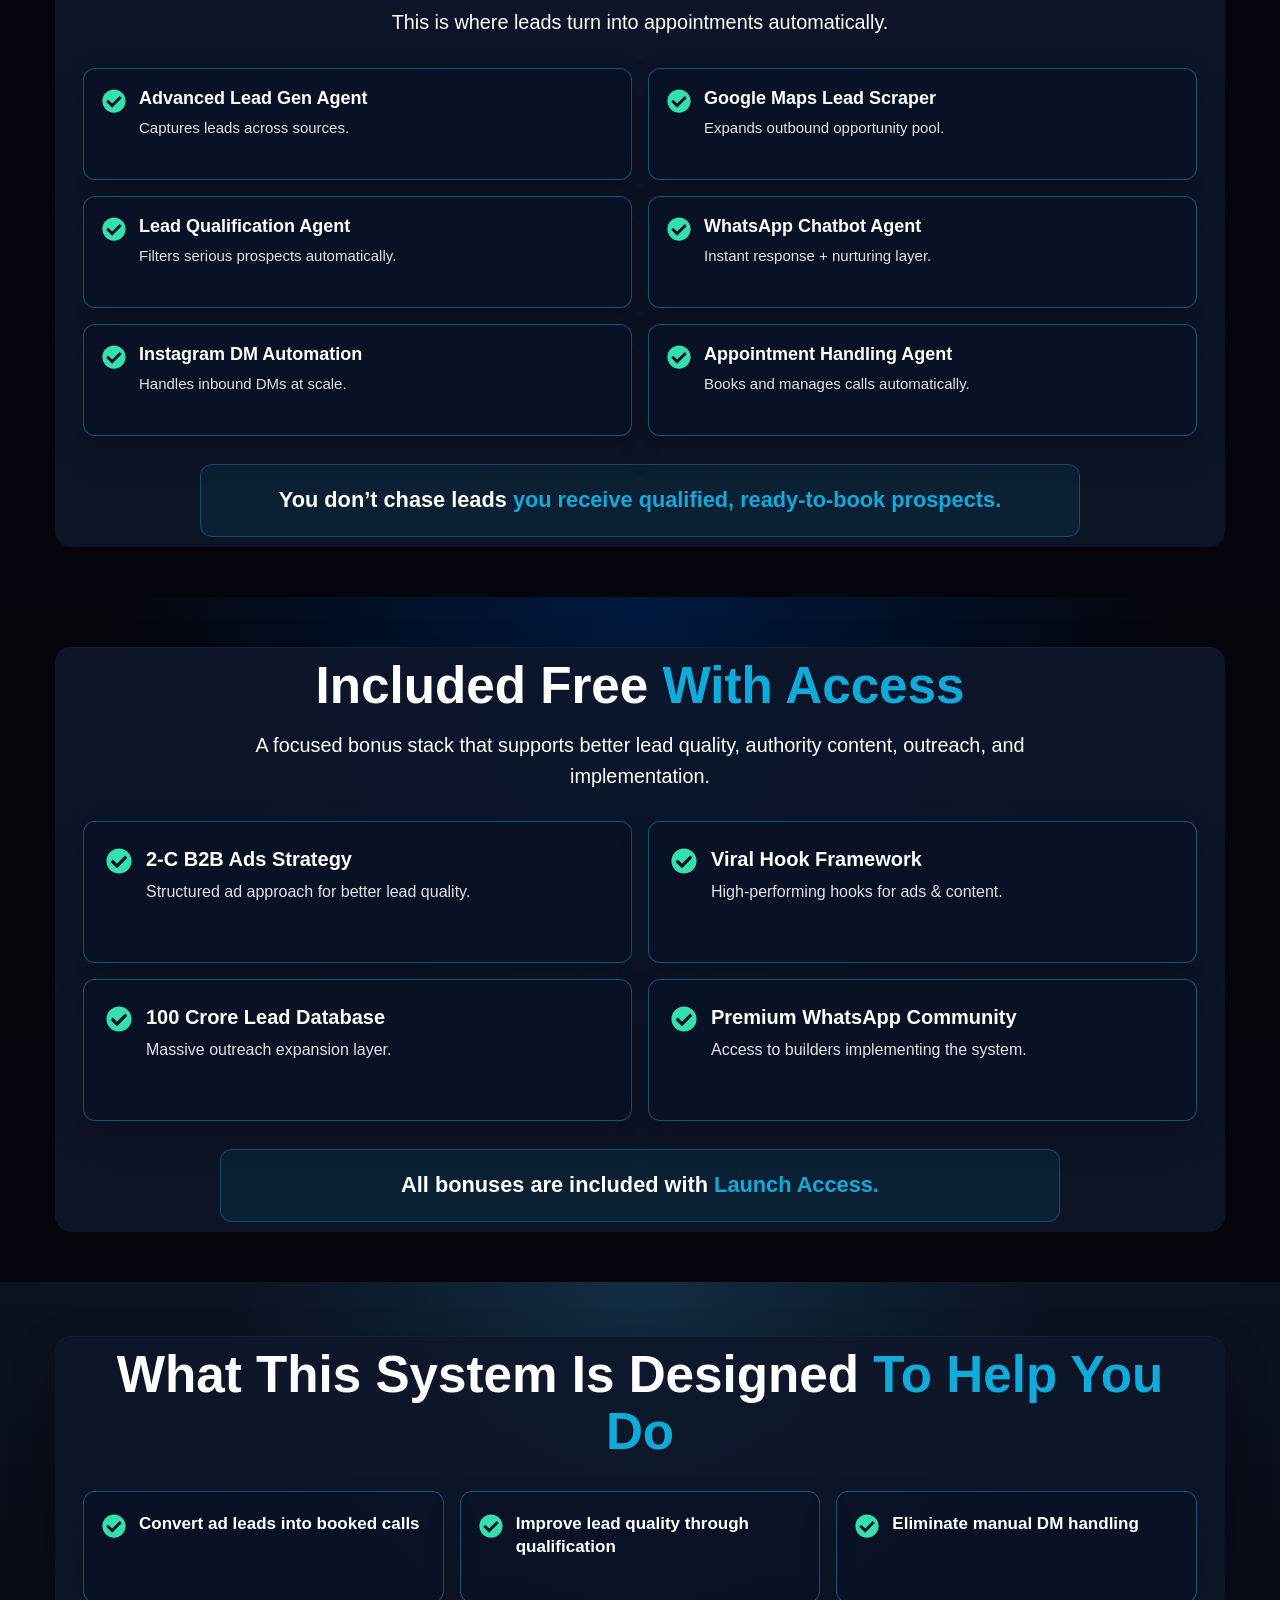
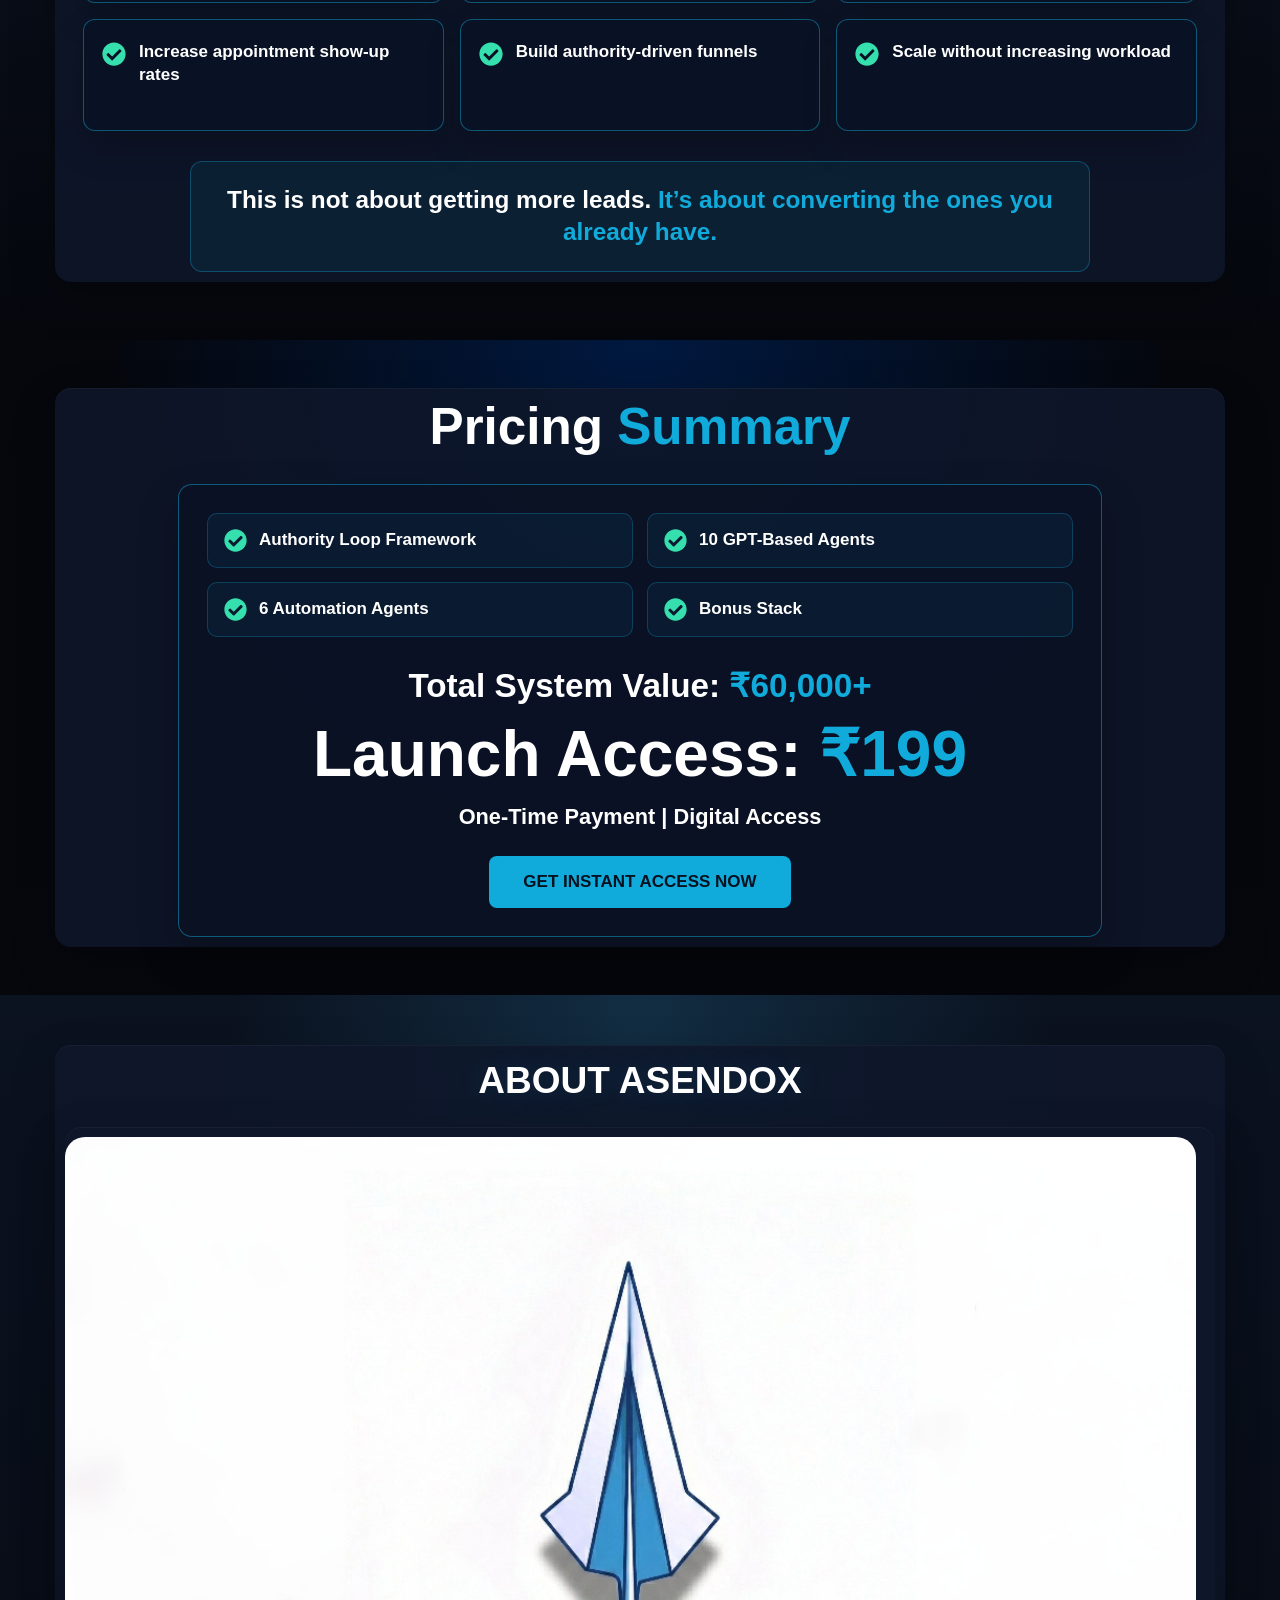
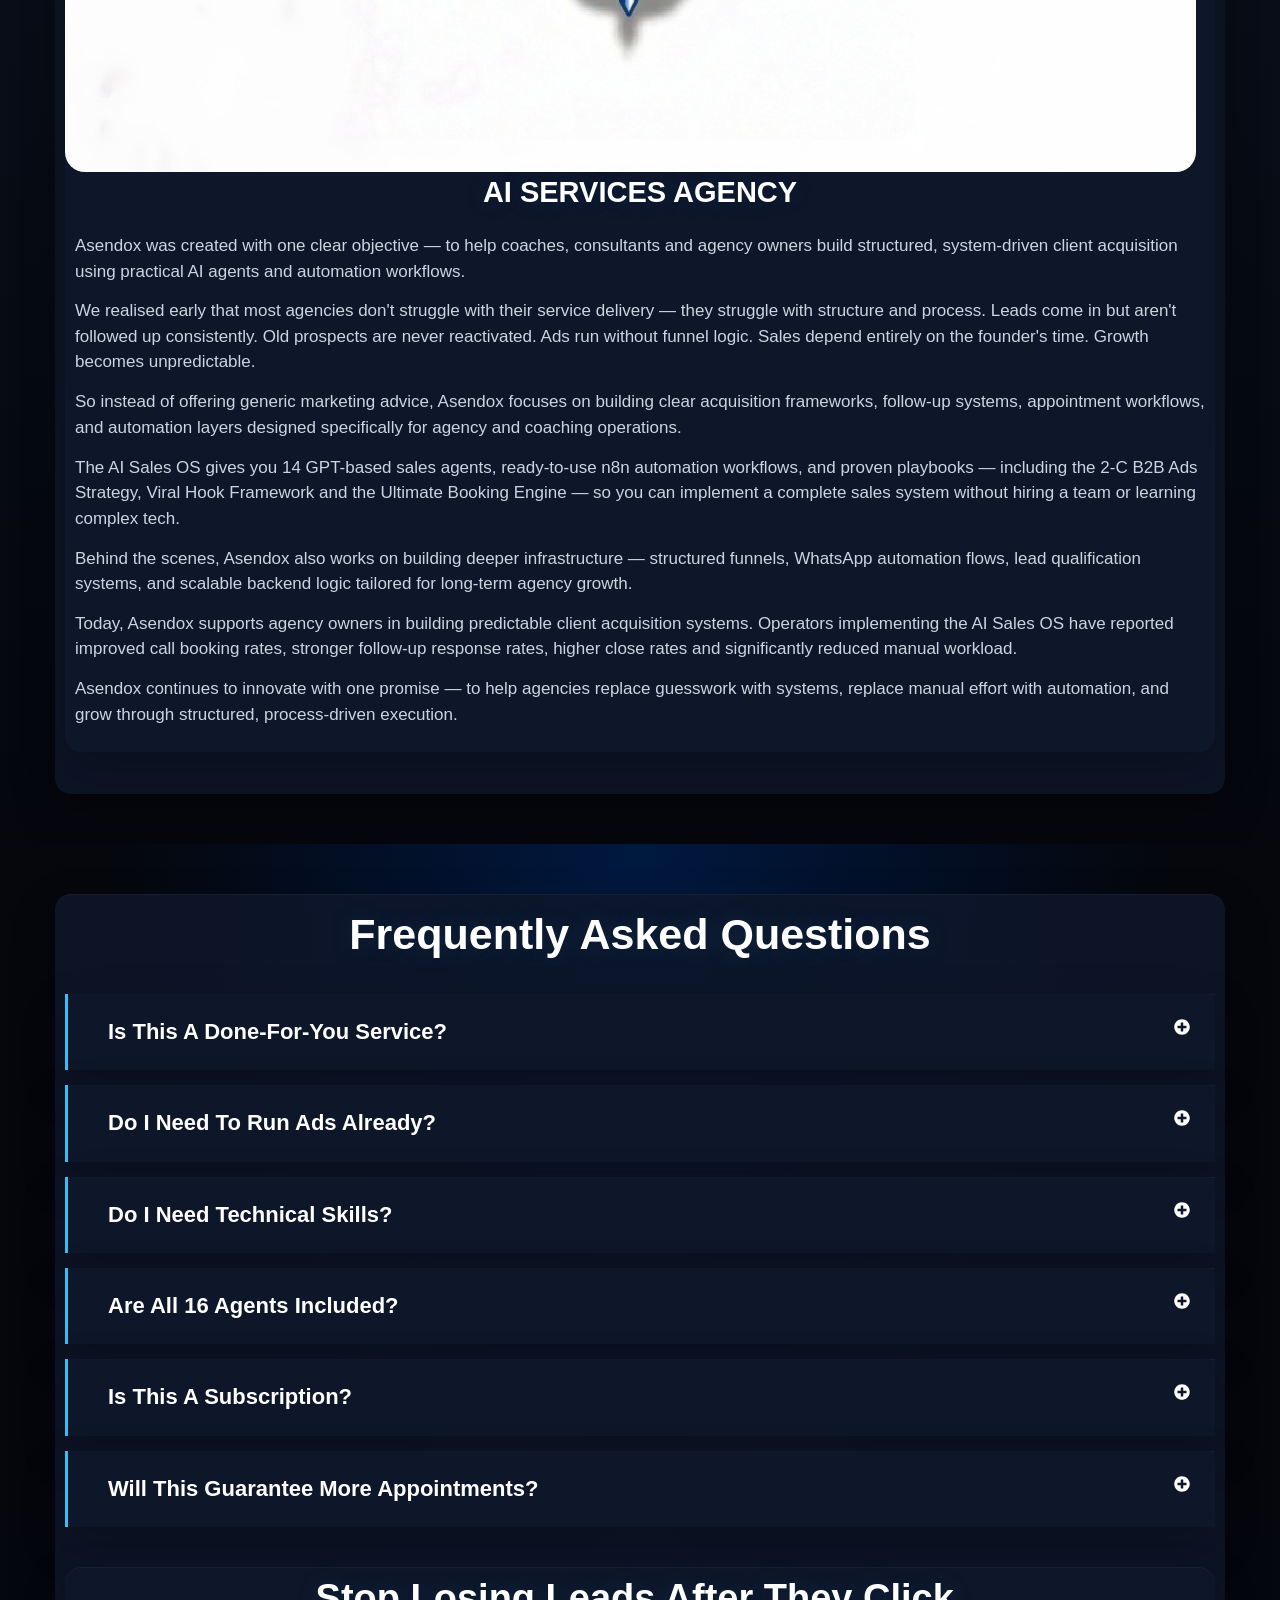
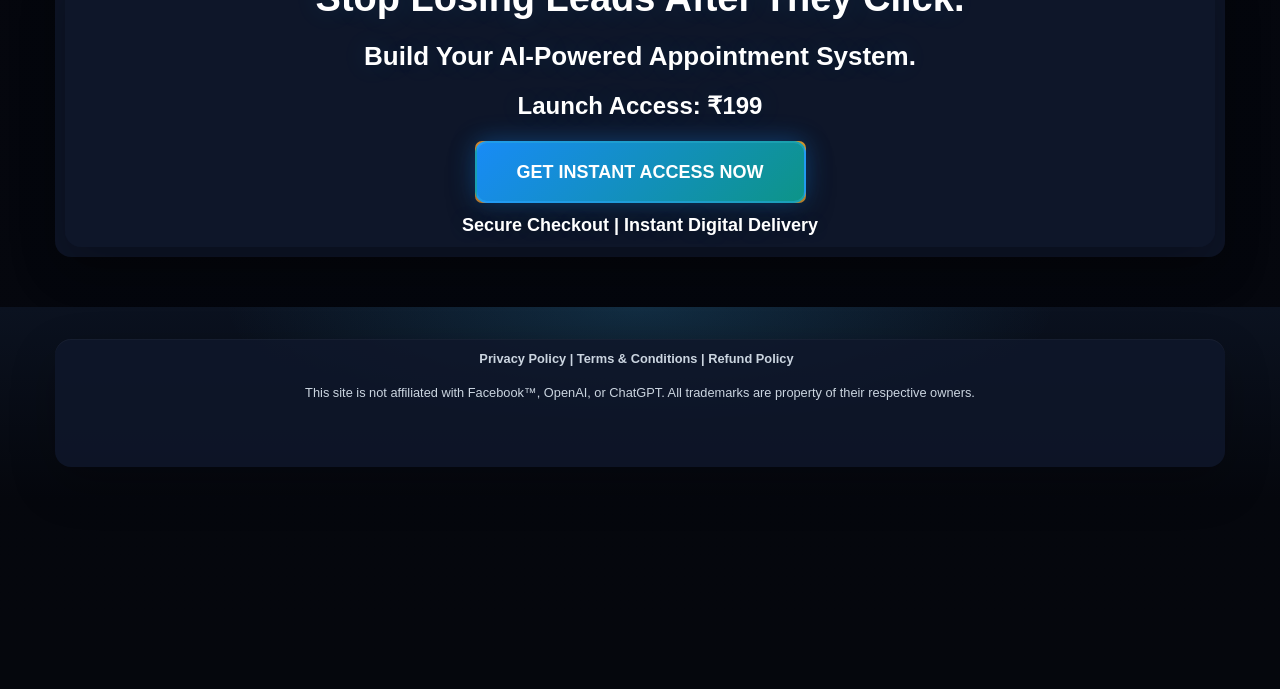
==== commit 79c7420d: "Changed the FIrst Hook line Co-authored-by: Copilot <copilot@github.com>" ====
--- a/index.html
+++ b/index.html
@@ -745,8 +745,8 @@
 							data-id="b0611f7" data-element_type="widget" data-widget_type="heading.default">
 							<div class="elementor-widget-container">
 								<h1 class="elementor-heading-title elementor-size-default"><span
-										style="color:Black"><b>ATTENTION COACHES, CONSULTANTS &amp; AGENCY OWNERS: <br>
-										</b></span> YOUR LEADS ARE GOING COLD WHILE YOU READ THIS
+										style="color:Black"><b>ATTENTION COACHES &amp; CONSULTANTS   <br>
+										</b></span> Still stuck at ₹2–3L/month? Let’s scale you to ₹10L/month.
 </h1>
 							</div>
 						</div>
